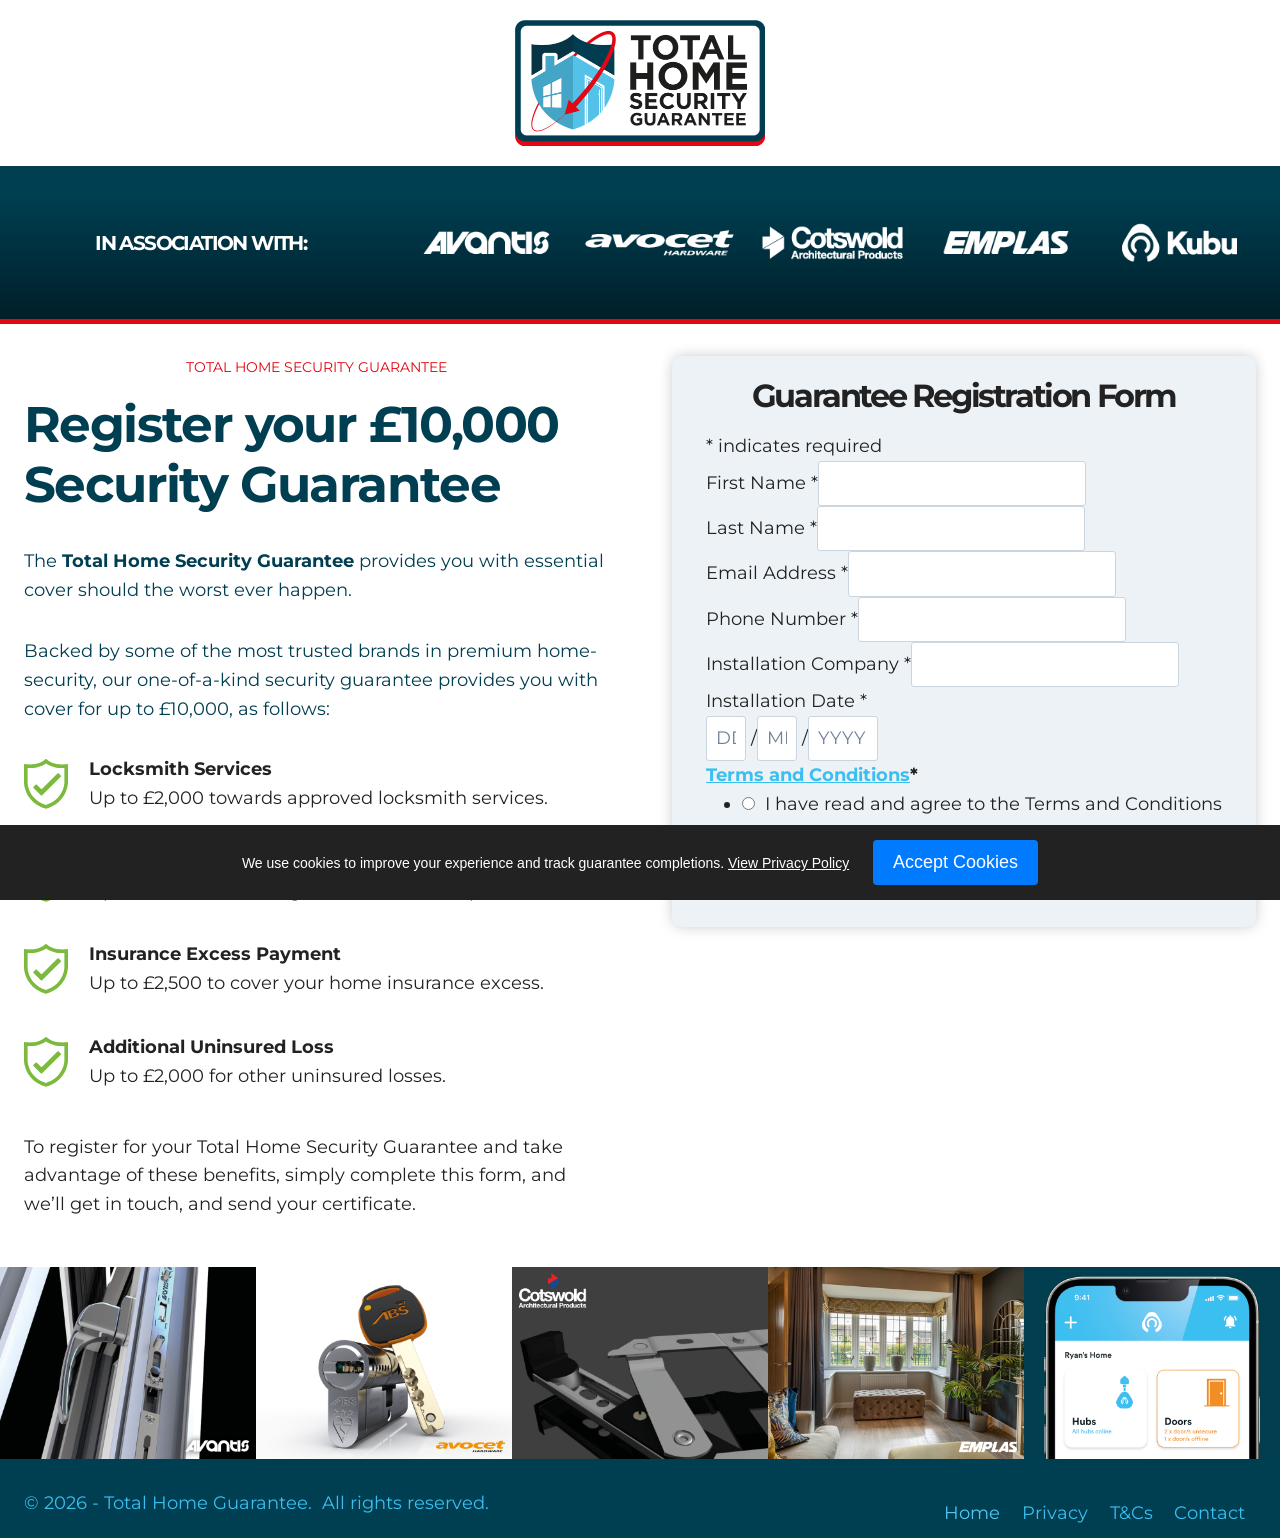
==== index.html @ 38633dc3 "Add files via upload" ====
<!DOCTYPE html>
<html lang="en-US" class="no-js" itemtype="https://schema.org/WebPage" itemscope>
<head>
<!-- Cookie Consent -->
<script>
    window.dataLayer = window.dataLayer || [];
    function gtag(){dataLayer.push(arguments);}

    // If the user previously accepted, grant consent immediately
    if (localStorage.getItem('cookie_consent') === 'granted') {
        gtag('consent', 'default', {
            'analytics_storage': 'granted',
            'ad_storage': 'granted',
            'ad_user_data': 'granted',
            'ad_personalization': 'granted'
        });
    } else {
        // Otherwise, default to denied
        gtag('consent', 'default', {
            'analytics_storage': 'denied',
            'ad_storage': 'denied',
            'ad_user_data': 'denied',
            'ad_personalization': 'denied'
        });
    }
</script>

<!-- Google tag (gtag.js) -->
<script async src="https://www.googletagmanager.com/gtag/js?id=G-PNNH0G08C1"></script>
<script>
  window.dataLayer = window.dataLayer || [];
  function gtag(){dataLayer.push(arguments);}
  gtag('js', new Date());

  gtag('config', 'G-PNNH0G08C1');
</script>

	<meta charset="UTF-8">
	<meta name="viewport" content="width=device-width, initial-scale=1, minimum-scale=1">
	<title>Total Home Security Guarantee &#8211; The ONLY £10k Security Guarantee. In Association with Avantis Hardware, Avocet Hardware, Cotswold Architectural Products, Emplas Window Systems and Kubu Smart Security</title>
<link rel="stylesheet" id="kadence-kb-splide-css" href="/wp-content/plugins/kadence-blocks-pro/includes/assets/css/kadence-splide.min.css?ver=2.3.7" media="all">
<link rel="stylesheet" id="kadence-blocks-splide-css" href="/wp-content/plugins/kadence-blocks/includes/assets/css/kb-blocks-splide.min.css?ver=3.2.36" media="all">
<meta name="robots" content="max-image-preview:large">
<link rel="alternate" type="application/rss+xml" title="Total Home Security Guarantee &raquo; Feed" href="/feed/">
<link rel="alternate" type="application/rss+xml" title="Total Home Security Guarantee &raquo; Comments Feed" href="/comments/feed/">
			<script>document.documentElement.classList.remove( 'no-js' );</script>
			<script>
window._wpemojiSettings = {"baseUrl":"https:\/\/s.w.org\/images\/core\/emoji\/15.0.3\/72x72\/","ext":".png","svgUrl":"https:\/\/s.w.org\/images\/core\/emoji\/15.0.3\/svg\/","svgExt":".svg","source":{"concatemoji":"\/wp-includes\/js\/wp-emoji-release.min.js?ver=6.5.2"}};
/*! This file is auto-generated */
!function(i,n){var o,s,e;function c(e){try{var t={supportTests:e,timestamp:(new Date).valueOf()};sessionStorage.setItem(o,JSON.stringify(t))}catch(e){}}function p(e,t,n){e.clearRect(0,0,e.canvas.width,e.canvas.height),e.fillText(t,0,0);var t=new Uint32Array(e.getImageData(0,0,e.canvas.width,e.canvas.height).data),r=(e.clearRect(0,0,e.canvas.width,e.canvas.height),e.fillText(n,0,0),new Uint32Array(e.getImageData(0,0,e.canvas.width,e.canvas.height).data));return t.every(function(e,t){return e===r[t]})}function u(e,t,n){switch(t){case"flag":return n(e,"🏳️‍⚧️","🏳️​⚧️")?!1:!n(e,"🇺🇳","🇺​🇳")&&!n(e,"🏴󠁧󠁢󠁥󠁮󠁧󠁿","🏴​󠁧​󠁢​󠁥​󠁮​󠁧​󠁿");case"emoji":return!n(e,"🐦‍⬛","🐦​⬛")}return!1}function f(e,t,n){var r="undefined"!=typeof WorkerGlobalScope&&self instanceof WorkerGlobalScope?new OffscreenCanvas(300,150):i.createElement("canvas"),a=r.getContext("2d",{willReadFrequently:!0}),o=(a.textBaseline="top",a.font="600 32px Arial",{});return e.forEach(function(e){o[e]=t(a,e,n)}),o}function t(e){var t=i.createElement("script");t.src=e,t.defer=!0,i.head.appendChild(t)}"undefined"!=typeof Promise&&(o="wpEmojiSettingsSupports",s=["flag","emoji"],n.supports={everything:!0,everythingExceptFlag:!0},e=new Promise(function(e){i.addEventListener("DOMContentLoaded",e,{once:!0})}),new Promise(function(t){var n=function(){try{var e=JSON.parse(sessionStorage.getItem(o));if("object"==typeof e&&"number"==typeof e.timestamp&&(new Date).valueOf()<e.timestamp+604800&&"object"==typeof e.supportTests)return e.supportTests}catch(e){}return null}();if(!n){if("undefined"!=typeof Worker&&"undefined"!=typeof OffscreenCanvas&&"undefined"!=typeof URL&&URL.createObjectURL&&"undefined"!=typeof Blob)try{var e="postMessage("+f.toString()+"("+[JSON.stringify(s),u.toString(),p.toString()].join(",")+"));",r=new Blob([e],{type:"text/javascript"}),a=new Worker(URL.createObjectURL(r),{name:"wpTestEmojiSupports"});return void(a.onmessage=function(e){c(n=e.data),a.terminate(),t(n)})}catch(e){}c(n=f(s,u,p))}t(n)}).then(function(e){for(var t in e)n.supports[t]=e[t],n.supports.everything=n.supports.everything&&n.supports[t],"flag"!==t&&(n.supports.everythingExceptFlag=n.supports.everythingExceptFlag&&n.supports[t]);n.supports.everythingExceptFlag=n.supports.everythingExceptFlag&&!n.supports.flag,n.DOMReady=!1,n.readyCallback=function(){n.DOMReady=!0}}).then(function(){return e}).then(function(){var e;n.supports.everything||(n.readyCallback(),(e=n.source||{}).concatemoji?t(e.concatemoji):e.wpemoji&&e.twemoji&&(t(e.twemoji),t(e.wpemoji)))}))}((window,document),window._wpemojiSettings);
</script>
<style id="wp-emoji-styles-inline-css">img.wp-smiley, img.emoji {
		display: inline !important;
		border: none !important;
		box-shadow: none !important;
		height: 1em !important;
		width: 1em !important;
		margin: 0 0.07em !important;
		vertical-align: -0.1em !important;
		background: none !important;
		padding: 0 !important;
	}</style>
<link rel="stylesheet" id="wp-block-library-css" href="/wp-includes/css/dist/block-library/style.min.css?ver=6.5.2" media="all">
<style id="classic-theme-styles-inline-css">/*! This file is auto-generated */
.wp-block-button__link{color:#fff;background-color:#32373c;border-radius:9999px;box-shadow:none;text-decoration:none;padding:calc(.667em + 2px) calc(1.333em + 2px);font-size:1.125em}.wp-block-file__button{background:#32373c;color:#fff;text-decoration:none}</style>
<style id="global-styles-inline-css">body{--wp--preset--color--black: #000000;--wp--preset--color--cyan-bluish-gray: #abb8c3;--wp--preset--color--white: #ffffff;--wp--preset--color--pale-pink: #f78da7;--wp--preset--color--vivid-red: #cf2e2e;--wp--preset--color--luminous-vivid-orange: #ff6900;--wp--preset--color--luminous-vivid-amber: #fcb900;--wp--preset--color--light-green-cyan: #7bdcb5;--wp--preset--color--vivid-green-cyan: #00d084;--wp--preset--color--pale-cyan-blue: #8ed1fc;--wp--preset--color--vivid-cyan-blue: #0693e3;--wp--preset--color--vivid-purple: #9b51e0;--wp--preset--color--theme-palette-1: var(--global-palette1);--wp--preset--color--theme-palette-2: var(--global-palette2);--wp--preset--color--theme-palette-3: var(--global-palette3);--wp--preset--color--theme-palette-4: var(--global-palette4);--wp--preset--color--theme-palette-5: var(--global-palette5);--wp--preset--color--theme-palette-6: var(--global-palette6);--wp--preset--color--theme-palette-7: var(--global-palette7);--wp--preset--color--theme-palette-8: var(--global-palette8);--wp--preset--color--theme-palette-9: var(--global-palette9);--wp--preset--gradient--vivid-cyan-blue-to-vivid-purple: linear-gradient(135deg,rgba(6,147,227,1) 0%,rgb(155,81,224) 100%);--wp--preset--gradient--light-green-cyan-to-vivid-green-cyan: linear-gradient(135deg,rgb(122,220,180) 0%,rgb(0,208,130) 100%);--wp--preset--gradient--luminous-vivid-amber-to-luminous-vivid-orange: linear-gradient(135deg,rgba(252,185,0,1) 0%,rgba(255,105,0,1) 100%);--wp--preset--gradient--luminous-vivid-orange-to-vivid-red: linear-gradient(135deg,rgba(255,105,0,1) 0%,rgb(207,46,46) 100%);--wp--preset--gradient--very-light-gray-to-cyan-bluish-gray: linear-gradient(135deg,rgb(238,238,238) 0%,rgb(169,184,195) 100%);--wp--preset--gradient--cool-to-warm-spectrum: linear-gradient(135deg,rgb(74,234,220) 0%,rgb(151,120,209) 20%,rgb(207,42,186) 40%,rgb(238,44,130) 60%,rgb(251,105,98) 80%,rgb(254,248,76) 100%);--wp--preset--gradient--blush-light-purple: linear-gradient(135deg,rgb(255,206,236) 0%,rgb(152,150,240) 100%);--wp--preset--gradient--blush-bordeaux: linear-gradient(135deg,rgb(254,205,165) 0%,rgb(254,45,45) 50%,rgb(107,0,62) 100%);--wp--preset--gradient--luminous-dusk: linear-gradient(135deg,rgb(255,203,112) 0%,rgb(199,81,192) 50%,rgb(65,88,208) 100%);--wp--preset--gradient--pale-ocean: linear-gradient(135deg,rgb(255,245,203) 0%,rgb(182,227,212) 50%,rgb(51,167,181) 100%);--wp--preset--gradient--electric-grass: linear-gradient(135deg,rgb(202,248,128) 0%,rgb(113,206,126) 100%);--wp--preset--gradient--midnight: linear-gradient(135deg,rgb(2,3,129) 0%,rgb(40,116,252) 100%);--wp--preset--font-size--small: var(--global-font-size-small);--wp--preset--font-size--medium: var(--global-font-size-medium);--wp--preset--font-size--large: var(--global-font-size-large);--wp--preset--font-size--x-large: 42px;--wp--preset--font-size--larger: var(--global-font-size-larger);--wp--preset--font-size--xxlarge: var(--global-font-size-xxlarge);--wp--preset--spacing--20: 0.44rem;--wp--preset--spacing--30: 0.67rem;--wp--preset--spacing--40: 1rem;--wp--preset--spacing--50: 1.5rem;--wp--preset--spacing--60: 2.25rem;--wp--preset--spacing--70: 3.38rem;--wp--preset--spacing--80: 5.06rem;--wp--preset--shadow--natural: 6px 6px 9px rgba(0, 0, 0, 0.2);--wp--preset--shadow--deep: 12px 12px 50px rgba(0, 0, 0, 0.4);--wp--preset--shadow--sharp: 6px 6px 0px rgba(0, 0, 0, 0.2);--wp--preset--shadow--outlined: 6px 6px 0px -3px rgba(255, 255, 255, 1), 6px 6px rgba(0, 0, 0, 1);--wp--preset--shadow--crisp: 6px 6px 0px rgba(0, 0, 0, 1);}:where(.is-layout-flex){gap: 0.5em;}:where(.is-layout-grid){gap: 0.5em;}body .is-layout-flow > .alignleft{float: left;margin-inline-start: 0;margin-inline-end: 2em;}body .is-layout-flow > .alignright{float: right;margin-inline-start: 2em;margin-inline-end: 0;}body .is-layout-flow > .aligncenter{margin-left: auto !important;margin-right: auto !important;}body .is-layout-constrained > .alignleft{float: left;margin-inline-start: 0;margin-inline-end: 2em;}body .is-layout-constrained > .alignright{float: right;margin-inline-start: 2em;margin-inline-end: 0;}body .is-layout-constrained > .aligncenter{margin-left: auto !important;margin-right: auto !important;}body .is-layout-constrained > :where(:not(.alignleft):not(.alignright):not(.alignfull)){max-width: var(--wp--style--global--content-size);margin-left: auto !important;margin-right: auto !important;}body .is-layout-constrained > .alignwide{max-width: var(--wp--style--global--wide-size);}body .is-layout-flex{display: flex;}body .is-layout-flex{flex-wrap: wrap;align-items: center;}body .is-layout-flex > *{margin: 0;}body .is-layout-grid{display: grid;}body .is-layout-grid > *{margin: 0;}:where(.wp-block-columns.is-layout-flex){gap: 2em;}:where(.wp-block-columns.is-layout-grid){gap: 2em;}:where(.wp-block-post-template.is-layout-flex){gap: 1.25em;}:where(.wp-block-post-template.is-layout-grid){gap: 1.25em;}.has-black-color{color: var(--wp--preset--color--black) !important;}.has-cyan-bluish-gray-color{color: var(--wp--preset--color--cyan-bluish-gray) !important;}.has-white-color{color: var(--wp--preset--color--white) !important;}.has-pale-pink-color{color: var(--wp--preset--color--pale-pink) !important;}.has-vivid-red-color{color: var(--wp--preset--color--vivid-red) !important;}.has-luminous-vivid-orange-color{color: var(--wp--preset--color--luminous-vivid-orange) !important;}.has-luminous-vivid-amber-color{color: var(--wp--preset--color--luminous-vivid-amber) !important;}.has-light-green-cyan-color{color: var(--wp--preset--color--light-green-cyan) !important;}.has-vivid-green-cyan-color{color: var(--wp--preset--color--vivid-green-cyan) !important;}.has-pale-cyan-blue-color{color: var(--wp--preset--color--pale-cyan-blue) !important;}.has-vivid-cyan-blue-color{color: var(--wp--preset--color--vivid-cyan-blue) !important;}.has-vivid-purple-color{color: var(--wp--preset--color--vivid-purple) !important;}.has-black-background-color{background-color: var(--wp--preset--color--black) !important;}.has-cyan-bluish-gray-background-color{background-color: var(--wp--preset--color--cyan-bluish-gray) !important;}.has-white-background-color{background-color: var(--wp--preset--color--white) !important;}.has-pale-pink-background-color{background-color: var(--wp--preset--color--pale-pink) !important;}.has-vivid-red-background-color{background-color: var(--wp--preset--color--vivid-red) !important;}.has-luminous-vivid-orange-background-color{background-color: var(--wp--preset--color--luminous-vivid-orange) !important;}.has-luminous-vivid-amber-background-color{background-color: var(--wp--preset--color--luminous-vivid-amber) !important;}.has-light-green-cyan-background-color{background-color: var(--wp--preset--color--light-green-cyan) !important;}.has-vivid-green-cyan-background-color{background-color: var(--wp--preset--color--vivid-green-cyan) !important;}.has-pale-cyan-blue-background-color{background-color: var(--wp--preset--color--pale-cyan-blue) !important;}.has-vivid-cyan-blue-background-color{background-color: var(--wp--preset--color--vivid-cyan-blue) !important;}.has-vivid-purple-background-color{background-color: var(--wp--preset--color--vivid-purple) !important;}.has-black-border-color{border-color: var(--wp--preset--color--black) !important;}.has-cyan-bluish-gray-border-color{border-color: var(--wp--preset--color--cyan-bluish-gray) !important;}.has-white-border-color{border-color: var(--wp--preset--color--white) !important;}.has-pale-pink-border-color{border-color: var(--wp--preset--color--pale-pink) !important;}.has-vivid-red-border-color{border-color: var(--wp--preset--color--vivid-red) !important;}.has-luminous-vivid-orange-border-color{border-color: var(--wp--preset--color--luminous-vivid-orange) !important;}.has-luminous-vivid-amber-border-color{border-color: var(--wp--preset--color--luminous-vivid-amber) !important;}.has-light-green-cyan-border-color{border-color: var(--wp--preset--color--light-green-cyan) !important;}.has-vivid-green-cyan-border-color{border-color: var(--wp--preset--color--vivid-green-cyan) !important;}.has-pale-cyan-blue-border-color{border-color: var(--wp--preset--color--pale-cyan-blue) !important;}.has-vivid-cyan-blue-border-color{border-color: var(--wp--preset--color--vivid-cyan-blue) !important;}.has-vivid-purple-border-color{border-color: var(--wp--preset--color--vivid-purple) !important;}.has-vivid-cyan-blue-to-vivid-purple-gradient-background{background: var(--wp--preset--gradient--vivid-cyan-blue-to-vivid-purple) !important;}.has-light-green-cyan-to-vivid-green-cyan-gradient-background{background: var(--wp--preset--gradient--light-green-cyan-to-vivid-green-cyan) !important;}.has-luminous-vivid-amber-to-luminous-vivid-orange-gradient-background{background: var(--wp--preset--gradient--luminous-vivid-amber-to-luminous-vivid-orange) !important;}.has-luminous-vivid-orange-to-vivid-red-gradient-background{background: var(--wp--preset--gradient--luminous-vivid-orange-to-vivid-red) !important;}.has-very-light-gray-to-cyan-bluish-gray-gradient-background{background: var(--wp--preset--gradient--very-light-gray-to-cyan-bluish-gray) !important;}.has-cool-to-warm-spectrum-gradient-background{background: var(--wp--preset--gradient--cool-to-warm-spectrum) !important;}.has-blush-light-purple-gradient-background{background: var(--wp--preset--gradient--blush-light-purple) !important;}.has-blush-bordeaux-gradient-background{background: var(--wp--preset--gradient--blush-bordeaux) !important;}.has-luminous-dusk-gradient-background{background: var(--wp--preset--gradient--luminous-dusk) !important;}.has-pale-ocean-gradient-background{background: var(--wp--preset--gradient--pale-ocean) !important;}.has-electric-grass-gradient-background{background: var(--wp--preset--gradient--electric-grass) !important;}.has-midnight-gradient-background{background: var(--wp--preset--gradient--midnight) !important;}.has-small-font-size{font-size: var(--wp--preset--font-size--small) !important;}.has-medium-font-size{font-size: var(--wp--preset--font-size--medium) !important;}.has-large-font-size{font-size: var(--wp--preset--font-size--large) !important;}.has-x-large-font-size{font-size: var(--wp--preset--font-size--x-large) !important;}
.wp-block-navigation a:where(:not(.wp-element-button)){color: inherit;}
:where(.wp-block-post-template.is-layout-flex){gap: 1.25em;}:where(.wp-block-post-template.is-layout-grid){gap: 1.25em;}
:where(.wp-block-columns.is-layout-flex){gap: 2em;}:where(.wp-block-columns.is-layout-grid){gap: 2em;}
.wp-block-pullquote{font-size: 1.5em;line-height: 1.6;}</style>
<link rel="stylesheet" id="parent-style-css" href="/wp-content/themes/kadence/style.css?ver=6.5.2" media="all">
<link rel="stylesheet" id="child-style-css" href="/wp-content/themes/kubu/style.css?ver=6.5.2" media="all">
<link rel="stylesheet" id="kadence-global-css" href="/wp-content/themes/kadence/assets/css/global.min.css?ver=1.2.4" media="all">
<style id="kadence-global-inline-css">/* Kadence Base CSS */
:root{--global-palette1:#3abff0;--global-palette2:#53c7f2;--global-palette3:#003e51;--global-palette4:#005f7c;--global-palette5:#4A5568;--global-palette6:#718096;--global-palette7:#EDF2F7;--global-palette8:#F7FAFC;--global-palette9:#ffffff;--global-palette9rgb:255, 255, 255;--global-palette-highlight:var(--global-palette1);--global-palette-highlight-alt:var(--global-palette2);--global-palette-highlight-alt2:var(--global-palette9);--global-palette-btn-bg:var(--global-palette1);--global-palette-btn-bg-hover:var(--global-palette2);--global-palette-btn:var(--global-palette9);--global-palette-btn-hover:var(--global-palette9);--global-body-font-family:Montserrat, sans-serif;--global-heading-font-family:inherit;--global-primary-nav-font-family:inherit;--global-fallback-font:sans-serif;--global-display-fallback-font:sans-serif;--global-content-width:1290px;--global-content-narrow-width:842px;--global-content-edge-padding:1.5rem;--global-content-boxed-padding:2rem;--global-calc-content-width:calc(1290px - var(--global-content-edge-padding) - var(--global-content-edge-padding) );--wp--style--global--content-size:var(--global-calc-content-width);}.wp-site-blocks{--global-vw:calc( 100vw - ( 0.5 * var(--scrollbar-offset)));}body{background:#dddddd;}body, input, select, optgroup, textarea{font-style:normal;font-weight:normal;font-size:18px;line-height:1.6;font-family:var(--global-body-font-family);color:#222222;}.content-bg, body.content-style-unboxed .site{background:var(--global-palette9);}h1,h2,h3,h4,h5,h6{font-family:var(--global-heading-font-family);}h1{font-style:normal;font-weight:700;font-size:32px;line-height:1.5;color:#222222;}h2{font-style:normal;font-weight:700;font-size:50px;line-height:50px;letter-spacing:-0.1rem;color:#222222;}h3{font-style:normal;font-weight:700;font-size:32px;line-height:40px;letter-spacing:-0.15rem;color:#222222;}h4{font-style:normal;font-weight:700;font-size:26px;line-height:32px;letter-spacing:-0.1rem;color:#222222;}h5{font-style:normal;font-weight:700;font-size:20px;line-height:1.5;color:#555555;}h6{font-style:normal;font-weight:700;font-size:18px;line-height:1.5;color:#555555;}.entry-hero .kadence-breadcrumbs{max-width:1290px;}.site-container, .site-header-row-layout-contained, .site-footer-row-layout-contained, .entry-hero-layout-contained, .comments-area, .alignfull > .wp-block-cover__inner-container, .alignwide > .wp-block-cover__inner-container{max-width:var(--global-content-width);}.content-width-narrow .content-container.site-container, .content-width-narrow .hero-container.site-container{max-width:var(--global-content-narrow-width);}@media all and (min-width: 1520px){.wp-site-blocks .content-container  .alignwide{margin-left:-115px;margin-right:-115px;width:unset;max-width:unset;}}@media all and (min-width: 1102px){.content-width-narrow .wp-site-blocks .content-container .alignwide{margin-left:-130px;margin-right:-130px;width:unset;max-width:unset;}}.content-style-boxed .wp-site-blocks .entry-content .alignwide{margin-left:calc( -1 * var( --global-content-boxed-padding ) );margin-right:calc( -1 * var( --global-content-boxed-padding ) );}.content-area{margin-top:5rem;margin-bottom:5rem;}@media all and (max-width: 1024px){.content-area{margin-top:3rem;margin-bottom:3rem;}}@media all and (max-width: 767px){.content-area{margin-top:2rem;margin-bottom:2rem;}}@media all and (max-width: 1024px){:root{--global-content-boxed-padding:2rem;}}@media all and (max-width: 767px){:root{--global-content-boxed-padding:1.5rem;}}.entry-content-wrap{padding:2rem;}@media all and (max-width: 1024px){.entry-content-wrap{padding:2rem;}}@media all and (max-width: 767px){.entry-content-wrap{padding:1.5rem;}}.entry.single-entry{box-shadow:0px 15px 15px -10px rgba(0,0,0,0.05);}.entry.loop-entry{box-shadow:0px 15px 15px -10px rgba(0,0,0,0.05);}.loop-entry .entry-content-wrap{padding:2rem;}@media all and (max-width: 1024px){.loop-entry .entry-content-wrap{padding:2rem;}}@media all and (max-width: 767px){.loop-entry .entry-content-wrap{padding:1.5rem;}}button, .button, .wp-block-button__link, input[type="button"], input[type="reset"], input[type="submit"], .fl-button, .elementor-button-wrapper .elementor-button{border-radius:100px;padding:10px 40px 10px 40px;border-color:var(--global-palette1);box-shadow:0px 0px 0px -7px rgba(0,0,0,0);}.wp-block-button.is-style-outline .wp-block-button__link{padding:10px 40px 10px 40px;}button:hover, button:focus, button:active, .button:hover, .button:focus, .button:active, .wp-block-button__link:hover, .wp-block-button__link:focus, .wp-block-button__link:active, input[type="button"]:hover, input[type="button"]:focus, input[type="button"]:active, input[type="reset"]:hover, input[type="reset"]:focus, input[type="reset"]:active, input[type="submit"]:hover, input[type="submit"]:focus, input[type="submit"]:active, .elementor-button-wrapper .elementor-button:hover, .elementor-button-wrapper .elementor-button:focus, .elementor-button-wrapper .elementor-button:active{border-color:var(--global-palette1);box-shadow:0px 15px 25px -7px rgba(0,0,0,0.1);}.kb-button.kb-btn-global-outline.kb-btn-global-inherit{padding-top:calc(10px - 2px);padding-right:calc(40px - 2px);padding-bottom:calc(10px - 2px);padding-left:calc(40px - 2px);}@media all and (max-width: 1024px){button, .button, .wp-block-button__link, input[type="button"], input[type="reset"], input[type="submit"], .fl-button, .elementor-button-wrapper .elementor-button{border-color:var(--global-palette1);border-radius:100px;}}@media all and (max-width: 767px){button, .button, .wp-block-button__link, input[type="button"], input[type="reset"], input[type="submit"], .fl-button, .elementor-button-wrapper .elementor-button{border-radius:100px;border-color:var(--global-palette1);}}#kt-scroll-up-reader, #kt-scroll-up{border:0px none currentColor;border-radius:0px 0px 0px 0px;color:var(--global-palette1);bottom:30px;font-size:1.2em;padding:0.4em 0.4em 0.4em 0.4em;}#kt-scroll-up-reader.scroll-up-side-right, #kt-scroll-up.scroll-up-side-right{right:30px;}#kt-scroll-up-reader.scroll-up-side-left, #kt-scroll-up.scroll-up-side-left{left:30px;}.entry-hero.page-hero-section .entry-header{min-height:200px;}
/* Kadence Header CSS */
@media all and (max-width: 1024px){.mobile-transparent-header #masthead{position:absolute;left:0px;right:0px;z-index:100;}.kadence-scrollbar-fixer.mobile-transparent-header #masthead{right:var(--scrollbar-offset,0);}.mobile-transparent-header #masthead, .mobile-transparent-header .site-top-header-wrap .site-header-row-container-inner, .mobile-transparent-header .site-main-header-wrap .site-header-row-container-inner, .mobile-transparent-header .site-bottom-header-wrap .site-header-row-container-inner{background:transparent;}.site-header-row-tablet-layout-fullwidth, .site-header-row-tablet-layout-standard{padding:0px;}}@media all and (min-width: 1025px){.transparent-header #masthead{position:absolute;left:0px;right:0px;z-index:100;}.transparent-header.kadence-scrollbar-fixer #masthead{right:var(--scrollbar-offset,0);}.transparent-header #masthead, .transparent-header .site-top-header-wrap .site-header-row-container-inner, .transparent-header .site-main-header-wrap .site-header-row-container-inner, .transparent-header .site-bottom-header-wrap .site-header-row-container-inner{background:transparent;}}.site-branding a.brand img{max-width:250px;}.site-branding a.brand img.svg-logo-image{width:250px;}@media all and (max-width: 1024px){.site-branding a.brand img{max-width:200px;}.site-branding a.brand img.svg-logo-image{width:200px;}}@media all and (max-width: 767px){.site-branding a.brand img{max-width:150px;}.site-branding a.brand img.svg-logo-image{width:150px;}}.site-branding{padding:0px 0px 0px 0px;}#masthead, #masthead .kadence-sticky-header.item-is-fixed:not(.item-at-start):not(.site-header-row-container):not(.site-main-header-wrap), #masthead .kadence-sticky-header.item-is-fixed:not(.item-at-start) > .site-header-row-container-inner{background:#ffffff;}.site-main-header-wrap .site-header-row-container-inner{background:var(--global-palette9);}.site-main-header-wrap .site-header-row-container-inner>.site-container{padding:20px 20px 20px 20px;}.header-navigation .header-menu-container ul ul.sub-menu, .header-navigation .header-menu-container ul ul.submenu{background:var(--global-palette3);box-shadow:0px 2px 13px 0px rgba(0,0,0,0.1);}.header-navigation .header-menu-container ul ul li.menu-item, .header-menu-container ul.menu > li.kadence-menu-mega-enabled > ul > li.menu-item > a{border-bottom:1px solid rgba(255,255,255,0.1);}.header-navigation .header-menu-container ul ul li.menu-item > a{width:200px;padding-top:1em;padding-bottom:1em;color:var(--global-palette8);font-size:12px;}.header-navigation .header-menu-container ul ul li.menu-item > a:hover{color:var(--global-palette9);background:var(--global-palette4);}.header-navigation .header-menu-container ul ul li.menu-item.current-menu-item > a{color:var(--global-palette9);background:var(--global-palette4);}.mobile-toggle-open-container .menu-toggle-open, .mobile-toggle-open-container .menu-toggle-open:focus{color:var(--global-palette5);padding:0.4em 0.6em 0.4em 0.6em;font-size:14px;}.mobile-toggle-open-container .menu-toggle-open.menu-toggle-style-bordered{border:1px solid currentColor;}.mobile-toggle-open-container .menu-toggle-open .menu-toggle-icon{font-size:20px;}.mobile-toggle-open-container .menu-toggle-open:hover, .mobile-toggle-open-container .menu-toggle-open:focus-visible{color:var(--global-palette-highlight);}.mobile-navigation ul li{font-size:14px;}.mobile-navigation ul li a{padding-top:1em;padding-bottom:1em;}.mobile-navigation ul li > a, .mobile-navigation ul li.menu-item-has-children > .drawer-nav-drop-wrap{background:var(--global-palette3);color:var(--global-palette8);}.mobile-navigation ul li.current-menu-item > a, .mobile-navigation ul li.current-menu-item.menu-item-has-children > .drawer-nav-drop-wrap{color:var(--global-palette-highlight);}.mobile-navigation ul li.menu-item-has-children .drawer-nav-drop-wrap, .mobile-navigation ul li:not(.menu-item-has-children) a{border-bottom:1px solid rgba(255,255,255,0.1);}.mobile-navigation:not(.drawer-navigation-parent-toggle-true) ul li.menu-item-has-children .drawer-nav-drop-wrap button{border-left:1px solid rgba(255,255,255,0.1);}#mobile-drawer .drawer-inner, #mobile-drawer.popup-drawer-layout-fullwidth.popup-drawer-animation-slice .pop-portion-bg, #mobile-drawer.popup-drawer-layout-fullwidth.popup-drawer-animation-slice.pop-animated.show-drawer .drawer-inner{background:var(--global-palette3);}#mobile-drawer .drawer-header .drawer-toggle{padding:0.6em 0.15em 0.6em 0.15em;font-size:24px;}
/* Kadence Footer CSS */
#colophon{background:var(--global-palette3);}.site-bottom-footer-wrap .site-footer-row-container-inner{border-top:1px none var(--global-palette9);}.site-bottom-footer-inner-wrap{padding-top:30px;padding-bottom:0px;grid-column-gap:30px;}.site-bottom-footer-inner-wrap .widget{margin-bottom:30px;}.site-bottom-footer-inner-wrap .site-footer-section:not(:last-child):after{right:calc(-30px / 2);}#colophon .footer-html{font-style:normal;color:var(--global-palette1);margin:0px 0px 20px 0px;}#colophon .site-footer-row-container .site-footer-row .footer-html a{color:var(--global-palette1);}#colophon .site-footer-row-container .site-footer-row .footer-html a:hover{color:var(--global-palette9);}#colophon .footer-navigation .footer-menu-container > ul > li > a{padding-left:calc(1.2em / 2);padding-right:calc(1.2em / 2);padding-top:calc(0.5em / 2);padding-bottom:calc(0.5em / 2);color:var(--global-palette1);}#colophon .footer-navigation .footer-menu-container > ul li a:hover{color:var(--global-palette9);}#colophon .footer-navigation .footer-menu-container > ul li.current-menu-item > a{color:var(--global-palette2);}
/* Kadence Pro Header CSS */
.header-navigation-dropdown-direction-left ul ul.submenu, .header-navigation-dropdown-direction-left ul ul.sub-menu{right:0px;left:auto;}.rtl .header-navigation-dropdown-direction-right ul ul.submenu, .rtl .header-navigation-dropdown-direction-right ul ul.sub-menu{left:0px;right:auto;}.header-account-button .nav-drop-title-wrap > .kadence-svg-iconset, .header-account-button > .kadence-svg-iconset{font-size:1.2em;}.site-header-item .header-account-button .nav-drop-title-wrap, .site-header-item .header-account-wrap > .header-account-button{display:flex;align-items:center;}.header-account-style-icon_label .header-account-label{padding-left:5px;}.header-account-style-label_icon .header-account-label{padding-right:5px;}.site-header-item .header-account-wrap .header-account-button{text-decoration:none;box-shadow:none;color:inherit;background:transparent;padding:0.6em 0em 0.6em 0em;}.header-mobile-account-wrap .header-account-button .nav-drop-title-wrap > .kadence-svg-iconset, .header-mobile-account-wrap .header-account-button > .kadence-svg-iconset{font-size:1.2em;}.header-mobile-account-wrap .header-account-button .nav-drop-title-wrap, .header-mobile-account-wrap > .header-account-button{display:flex;align-items:center;}.header-mobile-account-wrap.header-account-style-icon_label .header-account-label{padding-left:5px;}.header-mobile-account-wrap.header-account-style-label_icon .header-account-label{padding-right:5px;}.header-mobile-account-wrap .header-account-button{text-decoration:none;box-shadow:none;color:inherit;background:transparent;padding:0.6em 0em 0.6em 0em;}#login-drawer .drawer-inner .drawer-content{display:flex;justify-content:center;align-items:center;position:absolute;top:0px;bottom:0px;left:0px;right:0px;padding:0px;}#loginform p label{display:block;}#login-drawer #loginform{width:100%;}#login-drawer #loginform input{width:100%;}#login-drawer #loginform input[type="checkbox"]{width:auto;}#login-drawer .drawer-inner .drawer-header{position:relative;z-index:100;}#login-drawer .drawer-content_inner.widget_login_form_inner{padding:2em;width:100%;max-width:350px;border-radius:.25rem;background:var(--global-palette9);color:var(--global-palette4);}#login-drawer .lost_password a{color:var(--global-palette6);}#login-drawer .lost_password, #login-drawer .register-field{text-align:center;}#login-drawer .widget_login_form_inner p{margin-top:1.2em;margin-bottom:0em;}#login-drawer .widget_login_form_inner p:first-child{margin-top:0em;}#login-drawer .widget_login_form_inner label{margin-bottom:0.5em;}#login-drawer hr.register-divider{margin:1.2em 0;border-width:1px;}#login-drawer .register-field{font-size:90%;}@media all and (min-width: 1025px){#login-drawer hr.register-divider.hide-desktop{display:none;}#login-drawer p.register-field.hide-desktop{display:none;}}@media all and (max-width: 1024px){#login-drawer hr.register-divider.hide-mobile{display:none;}#login-drawer p.register-field.hide-mobile{display:none;}}@media all and (max-width: 767px){#login-drawer hr.register-divider.hide-mobile{display:none;}#login-drawer p.register-field.hide-mobile{display:none;}}.tertiary-navigation .tertiary-menu-container > ul > li.menu-item > a{padding-left:calc(1.2em / 2);padding-right:calc(1.2em / 2);padding-top:0.6em;padding-bottom:0.6em;color:var(--global-palette5);}.tertiary-navigation .tertiary-menu-container > ul > li.menu-item > a:hover{color:var(--global-palette-highlight);}.tertiary-navigation .tertiary-menu-container > ul > li.menu-item.current-menu-item > a{color:var(--global-palette3);}.header-navigation[class*="header-navigation-style-underline"] .header-menu-container.tertiary-menu-container>ul>li>a:after{width:calc( 100% - 1.2em);}.quaternary-navigation .quaternary-menu-container > ul > li.menu-item > a{padding-left:calc(1.2em / 2);padding-right:calc(1.2em / 2);padding-top:0.6em;padding-bottom:0.6em;color:var(--global-palette5);}.quaternary-navigation .quaternary-menu-container > ul > li.menu-item > a:hover{color:var(--global-palette-highlight);}.quaternary-navigation .quaternary-menu-container > ul > li.menu-item.current-menu-item > a{color:var(--global-palette3);}.header-navigation[class*="header-navigation-style-underline"] .header-menu-container.quaternary-menu-container>ul>li>a:after{width:calc( 100% - 1.2em);}#main-header .header-divider{border-right:1px solid var(--global-palette6);height:50%;}#main-header .header-divider2{border-right:1px solid var(--global-palette6);height:50%;}#main-header .header-divider3{border-right:1px solid var(--global-palette6);height:50%;}#mobile-header .header-mobile-divider, #mobile-drawer .header-mobile-divider{border-right:1px solid var(--global-palette6);height:50%;}#mobile-drawer .header-mobile-divider{border-top:1px solid var(--global-palette6);width:50%;}#mobile-header .header-mobile-divider2{border-right:1px solid var(--global-palette6);height:50%;}#mobile-drawer .header-mobile-divider2{border-top:1px solid var(--global-palette6);width:50%;}.header-item-search-bar form ::-webkit-input-placeholder{color:currentColor;opacity:0.5;}.header-item-search-bar form ::placeholder{color:currentColor;opacity:0.5;}.header-search-bar form{max-width:100%;width:240px;}.header-mobile-search-bar form{max-width:calc(100vw - var(--global-sm-spacing) - var(--global-sm-spacing));width:240px;}.header-widget-lstyle-normal .header-widget-area-inner a:not(.button){text-decoration:underline;}.element-contact-inner-wrap{display:flex;flex-wrap:wrap;align-items:center;margin-top:-0.6em;margin-left:calc(-0.6em / 2);margin-right:calc(-0.6em / 2);}.element-contact-inner-wrap .header-contact-item{display:inline-flex;flex-wrap:wrap;align-items:center;margin-top:0.6em;margin-left:calc(0.6em / 2);margin-right:calc(0.6em / 2);}.element-contact-inner-wrap .header-contact-item .kadence-svg-iconset{font-size:1em;}.header-contact-item img{display:inline-block;}.header-contact-item .contact-label{margin-left:0.3em;}.rtl .header-contact-item .contact-label{margin-right:0.3em;margin-left:0px;}.header-mobile-contact-wrap .element-contact-inner-wrap{display:flex;flex-wrap:wrap;align-items:center;margin-top:-0.6em;margin-left:calc(-0.6em / 2);margin-right:calc(-0.6em / 2);}.header-mobile-contact-wrap .element-contact-inner-wrap .header-contact-item{display:inline-flex;flex-wrap:wrap;align-items:center;margin-top:0.6em;margin-left:calc(0.6em / 2);margin-right:calc(0.6em / 2);}.header-mobile-contact-wrap .element-contact-inner-wrap .header-contact-item .kadence-svg-iconset{font-size:1em;}#main-header .header-button2{border:2px none transparent;box-shadow:0px 0px 0px -7px rgba(0,0,0,0);}#main-header .header-button2:hover{box-shadow:0px 15px 25px -7px rgba(0,0,0,0.1);}.mobile-header-button2-wrap .mobile-header-button-inner-wrap .mobile-header-button2{border:2px none transparent;box-shadow:0px 0px 0px -7px rgba(0,0,0,0);}.mobile-header-button2-wrap .mobile-header-button-inner-wrap .mobile-header-button2:hover{box-shadow:0px 15px 25px -7px rgba(0,0,0,0.1);}#widget-drawer.popup-drawer-layout-fullwidth .drawer-content .header-widget2, #widget-drawer.popup-drawer-layout-sidepanel .drawer-inner{max-width:400px;}#widget-drawer.popup-drawer-layout-fullwidth .drawer-content .header-widget2{margin:0 auto;}.widget-toggle-open{display:flex;align-items:center;background:transparent;box-shadow:none;}.widget-toggle-open:hover, .widget-toggle-open:focus{border-color:currentColor;background:transparent;box-shadow:none;}.widget-toggle-open .widget-toggle-icon{display:flex;}.widget-toggle-open .widget-toggle-label{padding-right:5px;}.rtl .widget-toggle-open .widget-toggle-label{padding-left:5px;padding-right:0px;}.widget-toggle-open .widget-toggle-label:empty, .rtl .widget-toggle-open .widget-toggle-label:empty{padding-right:0px;padding-left:0px;}.widget-toggle-open-container .widget-toggle-open{color:var(--global-palette5);padding:0.4em 0.6em 0.4em 0.6em;font-size:14px;}.widget-toggle-open-container .widget-toggle-open.widget-toggle-style-bordered{border:1px solid currentColor;}.widget-toggle-open-container .widget-toggle-open .widget-toggle-icon{font-size:20px;}.widget-toggle-open-container .widget-toggle-open:hover, .widget-toggle-open-container .widget-toggle-open:focus{color:var(--global-palette-highlight);}#widget-drawer .header-widget-2style-normal a:not(.button){text-decoration:underline;}#widget-drawer .header-widget-2style-plain a:not(.button){text-decoration:none;}#widget-drawer .header-widget2 .widget-title{color:var(--global-palette9);}#widget-drawer .header-widget2{color:var(--global-palette8);}#widget-drawer .header-widget2 a:not(.button), #widget-drawer .header-widget2 .drawer-sub-toggle{color:var(--global-palette8);}#widget-drawer .header-widget2 a:not(.button):hover, #widget-drawer .header-widget2 .drawer-sub-toggle:hover{color:var(--global-palette9);}#mobile-secondary-site-navigation ul li{font-size:14px;}#mobile-secondary-site-navigation ul li a{padding-top:1em;padding-bottom:1em;}#mobile-secondary-site-navigation ul li > a, #mobile-secondary-site-navigation ul li.menu-item-has-children > .drawer-nav-drop-wrap{color:var(--global-palette8);}#mobile-secondary-site-navigation ul li.current-menu-item > a, #mobile-secondary-site-navigation ul li.current-menu-item.menu-item-has-children > .drawer-nav-drop-wrap{color:var(--global-palette-highlight);}#mobile-secondary-site-navigation ul li.menu-item-has-children .drawer-nav-drop-wrap, #mobile-secondary-site-navigation ul li:not(.menu-item-has-children) a{border-bottom:1px solid rgba(255,255,255,0.1);}#mobile-secondary-site-navigation:not(.drawer-navigation-parent-toggle-true) ul li.menu-item-has-children .drawer-nav-drop-wrap button{border-left:1px solid rgba(255,255,255,0.1);}</style>
<link rel="stylesheet" id="kadence-header-css" href="/wp-content/themes/kadence/assets/css/header.min.css?ver=1.2.4" media="all">
<link rel="stylesheet" id="kadence-content-css" href="/wp-content/themes/kadence/assets/css/content.min.css?ver=1.2.4" media="all">
<link rel="stylesheet" id="kadence-footer-css" href="/wp-content/themes/kadence/assets/css/footer.min.css?ver=1.2.4" media="all">
<style id="kadence-custom-font-css-inline-css">@font-face {font-family: "Circular STD";font-style: normal;font-weight: 100;src:local("Circular STD Light"),url("/wp-content/uploads/2024/01/CircularStd-Light.woff2") format("woff2"),url("/wp-content/uploads/2024/01/CircularStd-Light-1.woff") format("woff");font-display: swap;}@font-face {font-family: "Circular STD";font-style: normal;font-weight: 400;src:local("Circular STD Book"),url("/wp-content/uploads/2024/01/CircularStd-Book.woff2") format("woff2"),url("/wp-content/uploads/2024/01/CircularStd-Book-1.woff") format("woff");font-display: swap;}@font-face {font-family: "Circular STD";font-style: normal;font-weight: 700;src:local("Circular STD Bold"),url("/wp-content/uploads/2024/01/CircularStd-Bold.woff2") format("woff2"),url("/wp-content/uploads/2024/01/CircularStd-Bold.woff") format("woff");font-display: swap;}@font-face {font-family: "CircularSTD";font-style: normal;font-weight: 900;src:local("Circular STD Black"),url("/wp-content/uploads/2024/01/CircularStd-Black.woff2") format("woff2"),url("/wp-content/uploads/2024/01/CircularStd-Black.woff") format("woff");font-display: swap;}</style>
<link rel="stylesheet" id="kadence-blocks-rowlayout-css" href="/wp-content/plugins/kadence-blocks/dist/style-blocks-rowlayout.css?ver=3.2.36" media="all">
<link rel="stylesheet" id="kadence-blocks-column-css" href="/wp-content/plugins/kadence-blocks/dist/style-blocks-column.css?ver=3.2.36" media="all">
<style id="kadence-blocks-advancedheading-inline-css">.wp-block-kadence-advancedheading mark{background:transparent;border-style:solid;border-width:0}.wp-block-kadence-advancedheading mark.kt-highlight{color:#f76a0c;}.kb-adv-heading-icon{display: inline-flex;justify-content: center;align-items: center;}.single-content .kadence-advanced-heading-wrapper h1, .single-content .kadence-advanced-heading-wrapper h2, .single-content .kadence-advanced-heading-wrapper h3, .single-content .kadence-advanced-heading-wrapper h4, .single-content .kadence-advanced-heading-wrapper h5, .single-content .kadence-advanced-heading-wrapper h6 {margin: 1.5em 0 .5em;}.single-content .kadence-advanced-heading-wrapper+* { margin-top:0;}</style>
<link rel="stylesheet" id="kadence-blocks-advancedgallery-css" href="/wp-content/plugins/kadence-blocks/dist/style-blocks-advancedgallery.css?ver=3.2.36" media="all">
<link rel="stylesheet" id="kadence-blocks-iconlist-css" href="/wp-content/plugins/kadence-blocks/dist/style-blocks-iconlist.css?ver=3.2.36" media="all">
<style id="kadence-blocks-global-variables-inline-css">:root {--global-kb-font-size-sm:clamp(0.8rem, 0.73rem + 0.217vw, 0.9rem);--global-kb-font-size-md:clamp(1.1rem, 0.995rem + 0.326vw, 1.25rem);--global-kb-font-size-lg:clamp(1.75rem, 1.576rem + 0.543vw, 2rem);--global-kb-font-size-xl:clamp(2.25rem, 1.728rem + 1.63vw, 3rem);--global-kb-font-size-xxl:clamp(2.5rem, 1.456rem + 3.26vw, 4rem);--global-kb-font-size-xxxl:clamp(2.75rem, 0.489rem + 7.065vw, 6rem);}</style>
<style id="kadence_blocks_css-inline-css">.kb-row-layout-id12_bccb05-c2 > .kt-row-column-wrap{align-content:center;}:where(.kb-row-layout-id12_bccb05-c2 > .kt-row-column-wrap) > .wp-block-kadence-column{justify-content:center;}.kb-row-layout-id12_bccb05-c2 > .kt-row-column-wrap{row-gap:var(--global-kb-gap-none, 0rem );max-width:var( --global-content-width, 1290px );padding-left:var(--global-content-edge-padding);padding-right:var(--global-content-edge-padding);padding-top:0px;padding-bottom:0px;grid-template-columns:minmax(0, calc(30% - ((var(--kb-default-row-gutter, var(--global-row-gutter-md, 2rem)) * 1 )/2))) minmax(0, calc(70% - ((var(--kb-default-row-gutter, var(--global-row-gutter-md, 2rem)) * 1 )/2)));}.kb-row-layout-id12_bccb05-c2{border-bottom:5px solid #e30613;}.kb-row-layout-id12_bccb05-c2 > .kt-row-layout-overlay{opacity:0.50;background:linear-gradient(180deg, var(--global-palette9) 20%, #000000 100%);mix-blend-mode:multiply;}@media all and (max-width: 1024px){.kb-row-layout-id12_bccb05-c2 > .kt-row-column-wrap{row-gap:var(--global-kb-gap-none, 0rem );grid-template-columns:minmax(0, 1fr);}}@media all and (max-width: 1024px){.kb-row-layout-id12_bccb05-c2{border-bottom:5px solid #e30613;}}@media all and (max-width: 767px){.kb-row-layout-id12_bccb05-c2 > .kt-row-column-wrap{grid-template-columns:minmax(0, 1fr);}.kb-row-layout-id12_bccb05-c2{border-bottom:5px solid #e30613;}}.kadence-column12_f62e1d-c5 > .kt-inside-inner-col{column-gap:var(--global-kb-gap-sm, 1rem);}.kadence-column12_f62e1d-c5 > .kt-inside-inner-col{flex-direction:column;}.kadence-column12_f62e1d-c5 > .kt-inside-inner-col > .aligncenter{width:100%;}@media all and (max-width: 1024px){.kadence-column12_f62e1d-c5 > .kt-inside-inner-col{flex-direction:column;}}@media all and (max-width: 767px){.kadence-column12_f62e1d-c5 > .kt-inside-inner-col{flex-direction:column;}}.wp-block-kadence-advancedheading.kt-adv-heading12_a3f3d2-da, .wp-block-kadence-advancedheading.kt-adv-heading12_a3f3d2-da[data-kb-block="kb-adv-heading12_a3f3d2-da"]{text-align:center;font-size:20px;text-transform:uppercase;}.kadence-column12_5aae85-b1 > .kt-inside-inner-col{column-gap:var(--global-kb-gap-sm, 1rem);}.kadence-column12_5aae85-b1 > .kt-inside-inner-col{flex-direction:column;}.kadence-column12_5aae85-b1 > .kt-inside-inner-col > .aligncenter{width:100%;}@media all and (max-width: 1024px){.kadence-column12_5aae85-b1 > .kt-inside-inner-col{flex-direction:column;}}@media all and (max-width: 767px){.kadence-column12_5aae85-b1 > .kt-inside-inner-col{flex-direction:column;}}.kadence-column12_892803-1e > .kt-inside-inner-col{column-gap:var(--global-kb-gap-sm, 1rem);}.kadence-column12_892803-1e > .kt-inside-inner-col{flex-direction:column;}.kadence-column12_892803-1e > .kt-inside-inner-col > .aligncenter{width:100%;}@media all and (max-width: 1024px){.kadence-column12_892803-1e > .kt-inside-inner-col{flex-direction:column;}}@media all and (max-width: 767px){.kadence-column12_892803-1e > .kt-inside-inner-col{flex-direction:column;}}.wp-block-kadence-advancedgallery.kb-gallery-wrap-id-12_2e09d6-c4{margin-top:0px;margin-bottom:0px;}.wp-block-kadence-advancedgallery.kb-gallery-wrap-id-12_2e09d6-c4{overflow:hidden;}.kb-gallery-type-carousel.kb-gallery-id-12_2e09d6-c4 .kt-blocks-carousel .kt-blocks-carousel-init:not( .splide-initialized ){margin-left:-10px;margin-right:-10px;}.kb-gallery-type-carousel.kb-gallery-id-12_2e09d6-c4 .kt-blocks-carousel .kt-blocks-carousel-init:not( .splide-initialized ) .kb-slide-item{padding-left:10px;padding-right:10px;}@media all and (max-width: 767px){.wp-block-kadence-advancedgallery.kb-gallery-wrap-id-12_2e09d6-c4{margin-top:var(--global-kb-spacing-xxs, 0.5rem);margin-bottom:var(--global-kb-spacing-xxs, 0.5rem);}.kb-gallery-type-carousel.kb-gallery-id-12_2e09d6-c4 .kt-blocks-carousel .kt-blocks-carousel-init:not( .splide-initialized ){margin-left:-5px;margin-right:-5px;}.kb-gallery-type-carousel.kb-gallery-id-12_2e09d6-c4 .kt-blocks-carousel .kt-blocks-carousel-init:not( .splide-initialized ) .kb-slide-item{padding-left:5px;padding-right:5px;}}.kb-row-layout-id12_1ceb22-00 > .kt-row-column-wrap{max-width:var( --global-content-width, 1290px );padding-left:var(--global-content-edge-padding);padding-right:var(--global-content-edge-padding);padding-top:var(--global-kb-spacing-sm, 1.5rem);padding-bottom:var(--global-kb-spacing-xxs, 0.5rem);grid-template-columns:minmax(0, 1fr);}@media all and (min-width: 1025px){.kb-row-layout-id12_1ceb22-00{display:none !important;}}@media all and (max-width: 767px){.kb-row-layout-id12_1ceb22-00 > .kt-row-column-wrap{grid-template-columns:minmax(0, 1fr);}}.kadence-column12_5cc9c8-cc > .kt-inside-inner-col{column-gap:var(--global-kb-gap-sm, 1rem);}.kadence-column12_5cc9c8-cc > .kt-inside-inner-col{flex-direction:column;}.kadence-column12_5cc9c8-cc > .kt-inside-inner-col > .aligncenter{width:100%;}@media all and (max-width: 1024px){.kadence-column12_5cc9c8-cc > .kt-inside-inner-col{flex-direction:column;}}@media all and (max-width: 767px){.kadence-column12_5cc9c8-cc > .kt-inside-inner-col{flex-direction:column;}}.wp-block-kadence-advancedheading.kt-adv-heading12_779c2d-b8, .wp-block-kadence-advancedheading.kt-adv-heading12_779c2d-b8[data-kb-block="kb-adv-heading12_779c2d-b8"]{margin-bottom:0px;text-align:center;font-size:var(--global-kb-font-size-sm, 0.9rem);text-transform:uppercase;color:#e30613;}.wp-block-kadence-advancedheading.kt-adv-heading12_53bb87-79, .wp-block-kadence-advancedheading.kt-adv-heading12_53bb87-79[data-kb-block="kb-adv-heading12_53bb87-79"]{padding-top:0px;margin-top:var(--global-kb-spacing-xs, 1rem);text-align:center;line-height:1.2em;}@media all and (max-width: 1024px){.wp-block-kadence-advancedheading.kt-adv-heading12_53bb87-79, .wp-block-kadence-advancedheading.kt-adv-heading12_53bb87-79[data-kb-block="kb-adv-heading12_53bb87-79"]{text-align:center!important;}}.kb-row-layout-id12_786e5a-d0 > .kt-row-column-wrap{align-content:center;}:where(.kb-row-layout-id12_786e5a-d0 > .kt-row-column-wrap) > .wp-block-kadence-column{justify-content:center;}.kb-row-layout-id12_786e5a-d0 > .kt-row-column-wrap{column-gap:var(--global-kb-gap-lg, 4rem);max-width:var( --global-content-width, 1290px );padding-left:var(--global-content-edge-padding);padding-right:var(--global-content-edge-padding);padding-top:var(--global-kb-spacing-md, 2rem);padding-bottom:var(--global-kb-spacing-lg, 3rem);grid-template-columns:repeat(2, minmax(0, 1fr));}@media all and (max-width: 1024px){.kb-row-layout-id12_786e5a-d0 > .kt-row-column-wrap{column-gap:var(--global-kb-gap-md, 2rem);padding-top:var(--global-kb-spacing-lg, 3rem);padding-bottom:var(--global-kb-spacing-lg, 3rem);grid-template-columns:minmax(0, 1fr);}}@media all and (max-width: 1024px){.kb-row-layout-id12_786e5a-d0 > .kt-row-column-wrap > .wp-block-kadence-column:nth-child(1){order:2;}}@media all and (max-width: 1024px){.kb-row-layout-id12_786e5a-d0 > .kt-row-column-wrap > .wp-block-kadence-column:nth-child(2){order:1;}}@media all and (max-width: 1024px){.kb-row-layout-id12_786e5a-d0 > .kt-row-column-wrap > .wp-block-kadence-column:nth-child(3){order:12;}}@media all and (max-width: 1024px){.kb-row-layout-id12_786e5a-d0 > .kt-row-column-wrap > .wp-block-kadence-column:nth-child(4){order:11;}}@media all and (max-width: 1024px){.kb-row-layout-id12_786e5a-d0 > .kt-row-column-wrap > .wp-block-kadence-column:nth-child(5){order:22;}}@media all and (max-width: 1024px){.kb-row-layout-id12_786e5a-d0 > .kt-row-column-wrap > .wp-block-kadence-column:nth-child(6){order:21;}}@media all and (max-width: 1024px){.kb-row-layout-id12_786e5a-d0 > .kt-row-column-wrap > .wp-block-kadence-column:nth-child(7){order:32;}}@media all and (max-width: 1024px){.kb-row-layout-id12_786e5a-d0 > .kt-row-column-wrap > .wp-block-kadence-column:nth-child(8){order:31;}}@media all and (max-width: 767px){.kb-row-layout-id12_786e5a-d0 > .kt-row-column-wrap{padding-right:var(--global-kb-spacing-xs, 1rem);padding-left:var(--global-kb-spacing-xs, 1rem);grid-template-columns:minmax(0, 1fr);}.kb-row-layout-id12_786e5a-d0 > .kt-row-column-wrap > .wp-block-kadence-column:nth-child(1){order:2;}.kb-row-layout-id12_786e5a-d0 > .kt-row-column-wrap > .wp-block-kadence-column:nth-child(2){order:1;}.kb-row-layout-id12_786e5a-d0 > .kt-row-column-wrap > .wp-block-kadence-column:nth-child(3){order:12;}.kb-row-layout-id12_786e5a-d0 > .kt-row-column-wrap > .wp-block-kadence-column:nth-child(4){order:11;}.kb-row-layout-id12_786e5a-d0 > .kt-row-column-wrap > .wp-block-kadence-column:nth-child(5){order:22;}.kb-row-layout-id12_786e5a-d0 > .kt-row-column-wrap > .wp-block-kadence-column:nth-child(6){order:21;}.kb-row-layout-id12_786e5a-d0 > .kt-row-column-wrap > .wp-block-kadence-column:nth-child(7){order:32;}.kb-row-layout-id12_786e5a-d0 > .kt-row-column-wrap > .wp-block-kadence-column:nth-child(8){order:31;}}.kadence-column12_9ac5b7-9f > .kt-inside-inner-col{display:flex;}.kadence-column12_9ac5b7-9f > .kt-inside-inner-col{column-gap:var(--global-kb-gap-sm, 1rem);}.kadence-column12_9ac5b7-9f > .kt-inside-inner-col{flex-direction:column;justify-content:flex-start;}.kadence-column12_9ac5b7-9f > .kt-inside-inner-col > .aligncenter{width:100%;}.kt-row-column-wrap > .kadence-column12_9ac5b7-9f{align-self:flex-start;}.kt-inner-column-height-full:not(.kt-has-1-columns) > .wp-block-kadence-column.kadence-column12_9ac5b7-9f{align-self:auto;}.kt-inner-column-height-full:not(.kt-has-1-columns) > .wp-block-kadence-column.kadence-column12_9ac5b7-9f > .kt-inside-inner-col{flex-direction:column;justify-content:flex-start;}.kadence-column12_9ac5b7-9f{text-align:left;}@media all and (max-width: 1024px){.kadence-column12_9ac5b7-9f > .kt-inside-inner-col{flex-direction:column;}}@media all and (max-width: 767px){.kadence-column12_9ac5b7-9f > .kt-inside-inner-col{flex-direction:column;}}.kadence-column12_1cae0f-f0 > .kt-inside-inner-col{column-gap:var(--global-kb-gap-sm, 1rem);}.kadence-column12_1cae0f-f0 > .kt-inside-inner-col{flex-direction:column;}.kadence-column12_1cae0f-f0 > .kt-inside-inner-col > .aligncenter{width:100%;}@media all and (max-width: 1024px){.kadence-column12_1cae0f-f0 > .kt-inside-inner-col{flex-direction:column;}}@media all and (max-width: 767px){.kadence-column12_1cae0f-f0 > .kt-inside-inner-col{flex-direction:column;}}.wp-block-kadence-advancedheading.kt-adv-heading12_ef0866-4d, .wp-block-kadence-advancedheading.kt-adv-heading12_ef0866-4d[data-kb-block="kb-adv-heading12_ef0866-4d"]{margin-bottom:0px;text-align:center;font-size:var(--global-kb-font-size-sm, 0.9rem);text-transform:uppercase;color:#e30613;}.wp-block-kadence-advancedheading.kt-adv-heading12_839a0c-95, .wp-block-kadence-advancedheading.kt-adv-heading12_839a0c-95[data-kb-block="kb-adv-heading12_839a0c-95"]{padding-top:0px;margin-top:var(--global-kb-spacing-xs, 1rem);margin-bottom:var(--global-kb-spacing-md, 2rem);line-height:1.2em;}@media all and (max-width: 1024px){.wp-block-kadence-advancedheading.kt-adv-heading12_839a0c-95, .wp-block-kadence-advancedheading.kt-adv-heading12_839a0c-95[data-kb-block="kb-adv-heading12_839a0c-95"]{text-align:center!important;}}.kadence-column12_e79872-8d > .kt-inside-inner-col{column-gap:var(--global-kb-gap-sm, 1rem);}.kadence-column12_e79872-8d > .kt-inside-inner-col{flex-direction:column;}.kadence-column12_e79872-8d > .kt-inside-inner-col > .aligncenter{width:100%;}@media all and (max-width: 1024px){.kadence-column12_e79872-8d > .kt-inside-inner-col{flex-direction:column;}}@media all and (max-width: 767px){.kadence-column12_e79872-8d > .kt-inside-inner-col{flex-direction:column;}}.wp-block-kadence-advancedheading.kt-adv-heading12_cd36d8-ca, .wp-block-kadence-advancedheading.kt-adv-heading12_cd36d8-ca[data-kb-block="kb-adv-heading12_cd36d8-ca"]{padding-top:0px;margin-top:var(--global-kb-spacing-xs, 1rem);margin-bottom:var(--global-kb-spacing-md, 2rem);line-height:1.2em;}@media all and (max-width: 1024px){.wp-block-kadence-advancedheading.kt-adv-heading12_cd36d8-ca, .wp-block-kadence-advancedheading.kt-adv-heading12_cd36d8-ca[data-kb-block="kb-adv-heading12_cd36d8-ca"]{text-align:center!important;}}@media all and (max-width: 1024px){.wp-block-kadence-advancedheading.kt-adv-heading12_dc32f3-b4, .wp-block-kadence-advancedheading.kt-adv-heading12_dc32f3-b4[data-kb-block="kb-adv-heading12_dc32f3-b4"]{text-align:center!important;}}@media all and (max-width: 1024px){.wp-block-kadence-advancedheading.kt-adv-heading12_28a9bb-22, .wp-block-kadence-advancedheading.kt-adv-heading12_28a9bb-22[data-kb-block="kb-adv-heading12_28a9bb-22"]{text-align:center!important;}}.wp-block-kadence-iconlist.kt-svg-icon-list-items12_7c5662-e4 ul.kt-svg-icon-list{grid-row-gap:5px;}.kt-svg-icon-list-item-12_089c38-54 .kt-svg-icon-list-single{font-size:30px !important;color:#7bba3c !important;}.kt-svg-icon-list-item-12_0284ca-13 .kt-svg-icon-list-single{font-size:30px !important;color:#7bba3c !important;}.kt-svg-icon-list-item-12_d6edf7-09 .kt-svg-icon-list-single{font-size:30px !important;color:#7bba3c !important;}.kt-svg-icon-list-item-12_714b50-7f .kt-svg-icon-list-single{font-size:30px !important;color:#7bba3c !important;}.kadence-column12_e5fffc-cc > .kt-inside-inner-col{display:flex;}.kadence-column12_e5fffc-cc > .kt-inside-inner-col{box-shadow:rgba(0, 0, 0, 0.2) 0px 0px 14px 0px;border-top:20px solid var(--global-palette7, #EDF2F7);border-right:20px solid var(--global-palette7, #EDF2F7);border-bottom:20px solid var(--global-palette7, #EDF2F7);border-left:20px solid var(--global-palette7, #EDF2F7);}.kadence-column12_e5fffc-cc > .kt-inside-inner-col,.kadence-column12_e5fffc-cc > .kt-inside-inner-col:before{border-top-left-radius:10px;border-top-right-radius:10px;border-bottom-right-radius:10px;border-bottom-left-radius:10px;}.kadence-column12_e5fffc-cc > .kt-inside-inner-col{column-gap:var(--global-kb-gap-sm, 1rem);}.kadence-column12_e5fffc-cc > .kt-inside-inner-col{flex-direction:column;justify-content:flex-start;align-items:center;}.kadence-column12_e5fffc-cc > .kt-inside-inner-col > .kb-image-is-ratio-size{align-self:stretch;}.kadence-column12_e5fffc-cc > .kt-inside-inner-col > .aligncenter{width:100%;}.kt-row-column-wrap > .kadence-column12_e5fffc-cc{align-self:flex-start;}.kt-inner-column-height-full:not(.kt-has-1-columns) > .wp-block-kadence-column.kadence-column12_e5fffc-cc{align-self:auto;}.kt-inner-column-height-full:not(.kt-has-1-columns) > .wp-block-kadence-column.kadence-column12_e5fffc-cc > .kt-inside-inner-col{flex-direction:column;justify-content:flex-start;}.kadence-column12_e5fffc-cc > .kt-inside-inner-col{background-color:var(--global-palette7, #EDF2F7);}@media all and (max-width: 1024px){.kadence-column12_e5fffc-cc > .kt-inside-inner-col{border-top:20px solid var(--global-palette7, #EDF2F7);border-right:20px solid var(--global-palette7, #EDF2F7);border-bottom:20px solid var(--global-palette7, #EDF2F7);border-left:20px solid var(--global-palette7, #EDF2F7);flex-direction:column;align-items:center;}}@media all and (max-width: 767px){.kadence-column12_e5fffc-cc > .kt-inside-inner-col{border-top:20px solid var(--global-palette7, #EDF2F7);border-right:20px solid var(--global-palette7, #EDF2F7);border-bottom:20px solid var(--global-palette7, #EDF2F7);border-left:20px solid var(--global-palette7, #EDF2F7);flex-direction:column;align-items:center;}}.wp-block-kadence-advancedgallery.kb-gallery-wrap-id-12_e32db8-68{overflow:hidden;}.kb-gallery-type-carousel.kb-gallery-id-12_e32db8-68 .kt-blocks-carousel .kt-blocks-carousel-init:not( .splide-initialized ){margin-left:-0px;margin-right:-0px;}.kb-gallery-type-carousel.kb-gallery-id-12_e32db8-68 .kt-blocks-carousel .kt-blocks-carousel-init:not( .splide-initialized ) .kb-slide-item{padding-left:0px;padding-right:0px;}</style>
<link rel="https://api.w.org/" href="/wp-json/">
<link rel="alternate" type="application/json" href="/wp-json/wp/v2/pages/12">
<link rel="EditURI" type="application/rsd+xml" title="RSD" href="/xmlrpc.php?rsd">
<meta name="generator" content="WordPress 6.5.2">
<link rel="canonical" href="/">
<link rel="shortlink" href="/">
<link rel="alternate" type="application/json+oembed" href="/wp-json/oembed/1.0/embed?url=http%3A%2F%2F%2F">
<link rel="alternate" type="text/xml+oembed" href="/wp-json/oembed/1.0/embed?url=http%3A%2F%2F%2F#038;format=xml">
<link href="//cdn-images.mailchimp.com/embedcode/classic-061523.css" rel="stylesheet" type="text/css">
<link rel="stylesheet" id="kadence-fonts-css" href="https://fonts.googleapis.com/css?family=Montserrat:regular,700&#038;display=swap" media="all">
<link rel="icon" href="/wp-content/uploads/cropped-favicon-32x32.png" sizes="32x32">
<link rel="icon" href="/wp-content/uploads/cropped-favicon-192x192.png" sizes="192x192">
<link rel="apple-touch-icon" href="/wp-content/uploads/cropped-favicon-180x180.png">
<meta name="msapplication-TileImage" content="/wp-content/uploads/cropped-favicon-270x270.png">
		<style id="wp-custom-css">#masthead, #masthead .item-is-stuck {
-webkit-box-shadow: 0 2px 4px rgb(45 62 80 / 12%);
-moz-box-shadow: 0 2px 4px rgb(45 62 80 / 12%);
box-shadow: 0 2px 4px rgb(45 62 80 / 12%);
}

ul.benefits {
	  list-style: none;
	padding-left:0;
}

ul.benefits li {
	height: 55px;
 	padding-left: 80px;
	margin-bottom:40px;

	line-height:20px;
}

.wp-block-kadence-listitem {
		background: url(/wp-content/uploads/list-tick-44x50-1.svg) no-repeat;
	background-size: auto 50px;
	background-position:left center;
	padding-left: 55px!important;
	margin-bottom:30px
}

.wp-block-kadence-listitem span svg {display:none}

#mc_embed_signup{false;clear:left;
}

#mc_embed_signup input[type="submit"] {
	background:#7bba3c;
	border-color:#7bba3c;
	border-radius:100px;
	margin:20px auto
}

#mc_embed_signup .datefield .monthfield input, #mc_embed_signup .datefield .dayfield input {
    width: 40px;
}

#mc_embed_signup .datefield input {
    width: 70px;
}

#mc_embed_signup div.response {
	width:100%;
	padding:1em;
}

#mc_embed_signup #mce-success-response {
	color: #ffffff;
    background: #529214;
    text-align:center;
}

#mc_embed_signup #mce-success-response::before {
    content: "Action Required! \A----------\A";
    white-space: pre-wrap;
}</style>
		</head>

<body class="home page-template-default page page-id-12 wp-custom-logo wp-embed-responsive footer-on-bottom hide-focus-outline link-style-standard content-title-style-hide content-width-fullwidth content-style-unboxed content-vertical-padding-hide non-transparent-header mobile-non-transparent-header">

<div id="wrapper" class="site wp-site-blocks">
			<a class="skip-link screen-reader-text scroll-ignore" href="#main">Skip to content</a>
		<header id="masthead" class="site-header" role="banner" itemtype="https://schema.org/WPHeader" itemscope>
	<div id="main-header" class="site-header-wrap">
		<div class="site-header-inner-wrap">
			<div class="site-header-upper-wrap">
				<div class="site-header-upper-inner-wrap">
					<div class="site-main-header-wrap site-header-row-container site-header-focus-item site-header-row-layout-standard kadence-sticky-header" data-section="kadence_customizer_header_main" data-reveal-scroll-up="false" data-shrink="true" data-shrink-height="70">
	<div class="site-header-row-container-inner">
				<div class="site-container">
			<div class="site-main-header-inner-wrap site-header-row site-header-row-only-center-column site-header-row-center-column">
													<div class="site-header-main-section-center site-header-section site-header-section-center">
						<div class="site-header-item site-header-focus-item" data-section="title_tagline">
	<div class="site-branding branding-layout-standard site-brand-logo-only"><a class="brand has-logo-image" href="/" rel="home"><img width="500" height="251" src="/wp-content/uploads/Total-Home-Security-Guarantee.png" class="custom-logo" alt="Total Home Security Guarantee" decoding="async" fetchpriority="high" srcset="/wp-content/uploads/Total-Home-Security-Guarantee.png 500w, /wp-content/uploads/Total-Home-Security-Guarantee-300x151.png 300w" sizes="(max-width: 500px) 100vw, 500px"></a></div>
</div>
<!-- data-section="title_tagline" -->
					</div>
											</div>
		</div>
	</div>
</div>
				</div>
			</div>
					</div>
	</div>
	
<div id="mobile-header" class="site-mobile-header-wrap">
	<div class="site-header-inner-wrap">
		<div class="site-header-upper-wrap">
			<div class="site-header-upper-inner-wrap">
			<div class="site-main-header-wrap site-header-focus-item site-header-row-layout-standard site-header-row-tablet-layout-default site-header-row-mobile-layout-default ">
	<div class="site-header-row-container-inner">
		<div class="site-container">
			<div class="site-main-header-inner-wrap site-header-row site-header-row-only-center-column site-header-row-center-column">
													<div class="site-header-main-section-center site-header-section site-header-section-center">
						<div class="site-header-item site-header-focus-item" data-section="title_tagline">
	<div class="site-branding mobile-site-branding branding-layout-standard branding-tablet-layout-inherit site-brand-logo-only branding-mobile-layout-inherit"><a class="brand has-logo-image" href="/" rel="home"><img width="500" height="251" src="/wp-content/uploads/Total-Home-Security-Guarantee.png" class="custom-logo" alt="Total Home Security Guarantee" decoding="async" srcset="/wp-content/uploads/Total-Home-Security-Guarantee.png 500w, /wp-content/uploads/Total-Home-Security-Guarantee-300x151.png 300w" sizes="(max-width: 500px) 100vw, 500px"></a></div>
</div>
<!-- data-section="title_tagline" -->
					</div>
											</div>
		</div>
	</div>
</div>
			</div>
		</div>
			</div>
</div>
</header><!-- #masthead -->

	<div id="inner-wrap" class="wrap hfeed kt-clear">
		<div id="primary" class="content-area">
	<div class="content-container site-container">
		<main id="main" class="site-main" role="main">
						<div class="content-wrap">
				<article id="post-12" class="entry content-bg single-entry post-12 page type-page status-publish hentry">
	<div class="entry-content-wrap">
		
<div class="entry-content single-content">
	<div class="kb-row-layout-wrap kb-row-layout-id12_bccb05-c2 alignwide has-theme-palette3-background-color kt-row-has-bg wp-block-kadence-rowlayout">
<div class="kt-row-layout-overlay kt-row-overlay-gradient"></div>
<div class="kt-row-column-wrap kt-has-2-columns kt-row-layout-equal kt-tab-layout-row kt-mobile-layout-row kt-row-valign-middle kb-theme-content-width">

<div class="wp-block-kadence-column kadence-column12_f62e1d-c5 inner-column-1"><div class="kt-inside-inner-col">
<h2 class="kt-adv-heading12_a3f3d2-da wp-block-kadence-advancedheading has-theme-palette-9-color has-text-color" data-kb-block="kb-adv-heading12_a3f3d2-da">IN ASSOCIATION WITH:</h2>
</div></div>



<div class="wp-block-kadence-column kadence-column12_5aae85-b1"><div class="kt-inside-inner-col">
<div class="wp-block-kadence-column kadence-column12_892803-1e"><div class="kt-inside-inner-col"><div class="kb-gallery-wrap-id-12_2e09d6-c4 alignnone wp-block-kadence-advancedgallery"><div class="kb-gallery-ul kb-gallery-non-static kb-gallery-type-carousel kb-gallery-id-12_2e09d6-c4 kb-gallery-caption-style-bottom-hover kb-gallery-filter-none" data-image-filter="none" data-lightbox-caption="true"><div class="kt-blocks-carousel kt-carousel-container-dotstyle-none"><div class="kt-blocks-carousel-init kb-gallery-carousel kt-carousel-arrowstyle-none kt-carousel-dotstyle-none" data-columns-xxl="5" data-columns-xl="5" data-columns-md="5" data-columns-sm="4" data-columns-xs="4" data-columns-ss="3" data-slider-anim-speed="400" data-slider-scroll="1" data-slider-arrows="false" data-slider-dots="false" data-slider-hover-pause="false" data-slider-auto="1" data-slider-speed="7000" data-slider-gap="20px" data-slider-gap-tablet="20px" data-slider-gap-mobile="10px">
<div class="kb-slide-item kb-gallery-carousel-item"><div class="kadence-blocks-gallery-item"><div class="kadence-blocks-gallery-item-inner"><figure class="kb-gallery-figure kadence-blocks-gallery-item-hide-caption"><div class="kb-gal-image-radius"><div class="kb-gallery-image-contain kadence-blocks-gallery-intrinsic kb-gallery-image-ratio-inherit kb-has-image-ratio-inherit"><img decoding="async" src="/wp-content/uploads/Avantis-Hardware.png" width="200" height="80" alt="Avantis Hardware - Premium Door and Window Locking Systems" data-full-image="/wp-content/uploads/Avantis-Hardware.png" data-light-image="/wp-content/uploads/Avantis-Hardware.png" data-id="123" class="wp-image-123 skip-lazy"></div></div></figure></div></div></div>
<div class="kb-slide-item kb-gallery-carousel-item"><div class="kadence-blocks-gallery-item"><div class="kadence-blocks-gallery-item-inner"><figure class="kb-gallery-figure kadence-blocks-gallery-item-hide-caption"><div class="kb-gal-image-radius"><div class="kb-gallery-image-contain kadence-blocks-gallery-intrinsic kb-gallery-image-ratio-inherit kb-has-image-ratio-inherit"><img decoding="async" src="/wp-content/uploads/Avocet-Hardware-ABS.png" width="200" height="80" alt="Avocet Hardware and ABS Cylinders" data-full-image="/wp-content/uploads/Avocet-Hardware-ABS.png" data-light-image="/wp-content/uploads/Avocet-Hardware-ABS.png" data-id="124" class="wp-image-124 skip-lazy"></div></div></figure></div></div></div>
<div class="kb-slide-item kb-gallery-carousel-item"><div class="kadence-blocks-gallery-item"><div class="kadence-blocks-gallery-item-inner"><figure class="kb-gallery-figure kadence-blocks-gallery-item-hide-caption"><div class="kb-gal-image-radius"><div class="kb-gallery-image-contain kadence-blocks-gallery-intrinsic kb-gallery-image-ratio-inherit kb-has-image-ratio-inherit"><img decoding="async" src="/wp-content/uploads/Cotswold-Architectural-Products.png" width="200" height="80" alt="Cotswold Architectural Products" data-full-image="/wp-content/uploads/Cotswold-Architectural-Products.png" data-light-image="/wp-content/uploads/Cotswold-Architectural-Products.png" data-id="125" class="wp-image-125 skip-lazy"></div></div></figure></div></div></div>
<div class="kb-slide-item kb-gallery-carousel-item"><div class="kadence-blocks-gallery-item"><div class="kadence-blocks-gallery-item-inner"><figure class="kb-gallery-figure kadence-blocks-gallery-item-hide-caption"><div class="kb-gal-image-radius"><div class="kb-gallery-image-contain kadence-blocks-gallery-intrinsic kb-gallery-image-ratio-inherit kb-has-image-ratio-inherit"><img loading="lazy" decoding="async" src="/wp-content/uploads/EMPLAS-Window-Systems.png" width="200" height="80" alt="Emplas Window Systems" data-full-image="/wp-content/uploads/EMPLAS-Window-Systems.png" data-light-image="/wp-content/uploads/EMPLAS-Window-Systems.png" data-id="126" class="wp-image-126 skip-lazy"></div></div></figure></div></div></div>
<div class="kb-slide-item kb-gallery-carousel-item"><div class="kadence-blocks-gallery-item"><div class="kadence-blocks-gallery-item-inner"><figure class="kb-gallery-figure kadence-blocks-gallery-item-hide-caption"><div class="kb-gal-image-radius"><div class="kb-gallery-image-contain kadence-blocks-gallery-intrinsic kb-gallery-image-ratio-inherit kb-has-image-ratio-inherit"><img loading="lazy" decoding="async" src="/wp-content/uploads/Kubu-Smart-Security.png" width="200" height="80" alt="Kubu Smart Security" data-full-image="/wp-content/uploads/Kubu-Smart-Security.png" data-light-image="/wp-content/uploads/Kubu-Smart-Security.png" data-id="127" class="wp-image-127 skip-lazy"></div></div></figure></div></div></div>
</div></div></div></div></div></div>
</div></div>

</div>
</div>

<div class="kb-row-layout-wrap kb-row-layout-id12_1ceb22-00 alignnone kb-v-lg-hidden wp-block-kadence-rowlayout"><div class="kt-row-column-wrap kt-has-1-columns kt-row-layout-equal kt-tab-layout-inherit kt-mobile-layout-row kt-row-valign-top kb-theme-content-width">

<div class="wp-block-kadence-column kadence-column12_5cc9c8-cc"><div class="kt-inside-inner-col">
<div class="kt-adv-heading12_779c2d-b8 wp-block-kadence-advancedheading" data-kb-block="kb-adv-heading12_779c2d-b8">TOTAL HOME SECURITY GUARANTEE</div>



<h2 class="kt-adv-heading12_53bb87-79 wp-block-kadence-advancedheading has-theme-palette-3-color has-text-color" data-kb-block="kb-adv-heading12_53bb87-79">Register your £10,000 Security Guarantee</h2>
</div></div>

</div></div>

<div class="kb-row-layout-wrap kb-row-layout-id12_786e5a-d0 alignfull has-theme-palette9-background-color kt-row-has-bg wp-block-kadence-rowlayout"><div class="kt-row-column-wrap kt-has-2-columns kt-row-layout-equal kt-tab-layout-row kt-mobile-layout-row kt-row-valign-middle kb-theme-content-width">

<div class="wp-block-kadence-column kadence-column12_9ac5b7-9f kb-section-dir-vertical inner-column-1"><div class="kt-inside-inner-col">
<div class="wp-block-kadence-column kadence-column12_1cae0f-f0 kvs-md-false kvs-sm-false"><div class="kt-inside-inner-col">
<div class="kt-adv-heading12_ef0866-4d wp-block-kadence-advancedheading" data-kb-block="kb-adv-heading12_ef0866-4d">TOTAL HOME SECURITY GUARANTEE</div>



<h2 class="kt-adv-heading12_839a0c-95 wp-block-kadence-advancedheading has-theme-palette-3-color has-text-color" data-kb-block="kb-adv-heading12_839a0c-95">Register your £10,000 Security Guarantee</h2>
</div></div>



<div class="wp-block-kadence-column kadence-column12_e79872-8d kvs-lg-false"><div class="kt-inside-inner-col">
<h2 class="kt-adv-heading12_cd36d8-ca wp-block-kadence-advancedheading has-theme-palette-3-color has-text-color" data-kb-block="kb-adv-heading12_cd36d8-ca">Why Register?</h2>
</div></div>



<p class="kt-adv-heading12_dc32f3-b4 wp-block-kadence-advancedheading has-theme-palette-3-color has-text-color" data-kb-block="kb-adv-heading12_dc32f3-b4">The <strong>Total Home Security Guarantee </strong>provides you with essential cover should the worst ever happen. </p>



<p class="kt-adv-heading12_28a9bb-22 wp-block-kadence-advancedheading has-theme-palette-3-color has-text-color" data-kb-block="kb-adv-heading12_28a9bb-22">Backed by some of the most trusted brands in premium home-security, our one-of-a-kind security guarantee provides you with cover for up to £10,000, as follows:</p>



<div class="wp-block-kadence-iconlist kt-svg-icon-list-items kt-svg-icon-list-items12_7c5662-e4 kt-svg-icon-list-columns-1 alignnone"><ul class="kt-svg-icon-list">
<li class="wp-block-kadence-listitem kt-svg-icon-list-item-wrap kt-svg-icon-list-item-12_089c38-54">
<span class="kb-svg-icon-wrap kb-svg-icon-fe_check kt-svg-icon-list-single"><svg viewbox="0 0 24 24" fill="none" stroke="currentColor" stroke-width="4" stroke-linecap="round" stroke-linejoin="round" xmlns="http://www.w3.org/2000/svg" aria-hidden="true"><polyline points="20 6 9 17 4 12"></polyline></svg></span><span class="kt-svg-icon-list-text"><strong>Locksmith Services</strong><br>Up to £2,000 towards approved locksmith services.</span>
</li>



<li class="wp-block-kadence-listitem kt-svg-icon-list-item-wrap kt-svg-icon-list-item-12_0284ca-13">
<span class="kb-svg-icon-wrap kb-svg-icon-fe_check kt-svg-icon-list-single"><svg viewbox="0 0 24 24" fill="none" stroke="currentColor" stroke-width="4" stroke-linecap="round" stroke-linejoin="round" xmlns="http://www.w3.org/2000/svg" aria-hidden="true"><polyline points="20 6 9 17 4 12"></polyline></svg></span><span class="kt-svg-icon-list-text"><strong>Door/window Replacement</strong><br>Up to £3,500 for damaged door/window replacement.</span>
</li>



<li class="wp-block-kadence-listitem kt-svg-icon-list-item-wrap kt-svg-icon-list-item-12_d6edf7-09">
<span class="kb-svg-icon-wrap kb-svg-icon-fe_check kt-svg-icon-list-single"><svg viewbox="0 0 24 24" fill="none" stroke="currentColor" stroke-width="4" stroke-linecap="round" stroke-linejoin="round" xmlns="http://www.w3.org/2000/svg" aria-hidden="true"><polyline points="20 6 9 17 4 12"></polyline></svg></span><span class="kt-svg-icon-list-text"><strong>Insurance Excess Payment</strong><br>Up to £2,500 to cover your home insurance excess.</span>
</li>



<li class="wp-block-kadence-listitem kt-svg-icon-list-item-wrap kt-svg-icon-list-item-12_714b50-7f">
<span class="kb-svg-icon-wrap kb-svg-icon-fe_check kt-svg-icon-list-single"><svg viewbox="0 0 24 24" fill="none" stroke="currentColor" stroke-width="4" stroke-linecap="round" stroke-linejoin="round" xmlns="http://www.w3.org/2000/svg" aria-hidden="true"><polyline points="20 6 9 17 4 12"></polyline></svg></span><span class="kt-svg-icon-list-text"><strong>Additional Uninsured Loss</strong><br>Up to £2,000 for other uninsured losses.</span>
</li>
</ul></div>



<p class="kt-adv-heading12_54ee8b-18 wp-block-kadence-advancedheading" data-kb-block="kb-adv-heading12_54ee8b-18">To register for your Total Home Security Guarantee and take advantage of these benefits, simply complete this form, and we&#8217;ll get in touch, and send your certificate.  </p>
</div></div>



<div class="wp-block-kadence-column kadence-column12_e5fffc-cc"><div class="kt-inside-inner-col">
<h3 class="kt-adv-heading12_8e8d0a-82 wp-block-kadence-advancedheading" data-kb-block="kb-adv-heading12_8e8d0a-82">Guarantee Registration Form</h3>



<div id="mc_embed_shell">
    <div id="mc_embed_signup">
        <form action="https://totalhomeguarantee.us11.list-manage.com/subscribe/post?u=81c3ffe309fd05acbc879d121&amp;id=993f60a874&amp;f_id=00e561e0f0" method="post" id="mc-embedded-subscribe-form" name="mc-embedded-subscribe-form" class="validate" target="_blank">
            <div id="mc_embed_signup_scroll">
                <div class="indicates-required">
<span class="asterisk">*</span> indicates required</div>
                <div class="mc-field-group">
<label for="mce-FNAME">First Name <span class="asterisk">*</span></label><input type="text" name="FNAME" class="required text" id="mce-FNAME" required="" value="">
</div>
                <div class="mc-field-group">
<label for="mce-LNAME">Last Name <span class="asterisk">*</span></label><input type="text" name="LNAME" class="required text" id="mce-LNAME" required="" value="">
</div>
                <div class="mc-field-group">
<label for="mce-EMAIL">Email Address <span class="asterisk">*</span></label><input type="email" name="EMAIL" class="required email" id="mce-EMAIL" required="" value="">
</div>
                <div class="mc-field-group">
<label for="mce-PHONE">Phone Number <span class="asterisk">*</span></label><input type="text" name="PHONE" class="REQ_CSS" id="mce-PHONE" value="" required>
</div>
                <div class="mc-field-group">
<label for="mce-INSTALLER">Installation Company <span class="asterisk">*</span></label><input type="text" name="INSTALLER" class="required text" id="mce-INSTALLER" required="" value="">
</div>
                <div class="mc-field-group">
                    <label for="mce-INSTDATE-month">Installation Date <span class="asterisk">*</span></label>
                    <div class="datefield">
<span class="subfield dayfield"><input class="datepart required" type="text" pattern="[0-9]*" placeholder="DD" size="2" maxlength="2" name="INSTDATE[day]" id="mce-INSTDATE-day" value=""></span> /<span class="subfield monthfield"><input class="datepart required" type="text" pattern="[0-9]*" placeholder="MM" size="2" maxlength="2" name="INSTDATE[month]" id="mce-INSTDATE-month" value=""></span> /<span class="subfield yearfield"><input class="datepart required" type="text" pattern="[0-9]*" placeholder="YYYY" size="4" maxlength="4" name="INSTDATE[year]" id="mce-INSTDATE-year" value=""></span>
</div>
                </div>
                <div class="mc-field-group input-group">
                    <strong><a href="/terms" target="_blank" rel="noopener">Terms and Conditions</a><span class="asterisk">*</span></strong>
                    <ul>
                        <li>
<input type="radio" name="TANDCS" id="mce-TANDCS0" value="I have read and agree to the Terms and Conditions">&nbsp;&nbsp;<label for="mce-TANDCS0">I have read and agree to the Terms and Conditions</label>
</li>
                    </ul>
                </div>
                <div id="mce-responses" class="clear">
                    <div class="response" id="mce-error-response" style="display: none;"></div>
                    <div class="response" id="mce-success-response" style="display: none;"></div>
                </div>
                <div aria-hidden="true" style="position: absolute; left: -5000px;"><input type="text" name="b_81c3ffe309fd05acbc879d121_993f60a874" tabindex="-1" value=""></div>
                <div class="clear"><input type="submit" name="subscribe" id="mc-embedded-subscribe" value="Register Guarantee"></div>
            </div>
        </form>
    </div>
</div>
</div></div>

</div></div>

<div class="kb-gallery-wrap-id-12_e32db8-68 alignnone wp-block-kadence-advancedgallery"><div class="kb-gallery-ul kb-gallery-non-static kb-gallery-type-carousel kb-gallery-id-12_e32db8-68 kb-gallery-caption-style-bottom-hover kb-gallery-filter-none" data-image-filter="none" data-lightbox-caption="true"><div class="kt-blocks-carousel kt-carousel-container-dotstyle-none"><div class="kt-blocks-carousel-init kb-gallery-carousel kt-carousel-arrowstyle-none kt-carousel-dotstyle-none" data-columns-xxl="5" data-columns-xl="5" data-columns-md="5" data-columns-sm="4" data-columns-xs="4" data-columns-ss="3" data-slider-anim-speed="400" data-slider-scroll="1" data-slider-arrows="false" data-slider-dots="false" data-slider-hover-pause="false" data-slider-auto="1" data-slider-speed="3550" data-slider-gap="0px" data-slider-gap-tablet="0px" data-slider-gap-mobile="0px">
<div class="kb-slide-item kb-gallery-carousel-item"><div class="kadence-blocks-gallery-item"><div class="kadence-blocks-gallery-item-inner"><figure class="kb-gallery-figure kadence-blocks-gallery-item-hide-caption"><div class="kb-gal-image-radius"><div class="kb-gallery-image-contain kadence-blocks-gallery-intrinsic kb-gallery-image-ratio-land43 kb-has-image-ratio-land43"><img loading="lazy" decoding="async" src="/wp-content/uploads/Avantis-Hardware-2.jpg" width="800" height="600" alt="" data-full-image="/wp-content/uploads/Avantis-Hardware-2.jpg" data-light-image="/wp-content/uploads/Avantis-Hardware-2.jpg" data-id="225" class="wp-image-225 skip-lazy" srcset="/wp-content/uploads/Avantis-Hardware-2.jpg 800w, /wp-content/uploads/Avantis-Hardware-2-300x225.jpg 300w, /wp-content/uploads/Avantis-Hardware-2-768x576.jpg 768w" sizes="(max-width: 800px) 100vw, 800px"></div></div></figure></div></div></div>
<div class="kb-slide-item kb-gallery-carousel-item"><div class="kadence-blocks-gallery-item"><div class="kadence-blocks-gallery-item-inner"><figure class="kb-gallery-figure kadence-blocks-gallery-item-hide-caption"><div class="kb-gal-image-radius"><div class="kb-gallery-image-contain kadence-blocks-gallery-intrinsic kb-gallery-image-ratio-land43 kb-has-image-ratio-land43"><img loading="lazy" decoding="async" src="/wp-content/uploads/Avocet-ABS-1.jpg" width="800" height="600" alt="" data-full-image="/wp-content/uploads/Avocet-ABS-1.jpg" data-light-image="/wp-content/uploads/Avocet-ABS-1.jpg" data-id="218" class="wp-image-218 skip-lazy" srcset="/wp-content/uploads/Avocet-ABS-1.jpg 800w, /wp-content/uploads/Avocet-ABS-1-300x225.jpg 300w, /wp-content/uploads/Avocet-ABS-1-768x576.jpg 768w" sizes="(max-width: 800px) 100vw, 800px"></div></div></figure></div></div></div>
<div class="kb-slide-item kb-gallery-carousel-item"><div class="kadence-blocks-gallery-item"><div class="kadence-blocks-gallery-item-inner"><figure class="kb-gallery-figure kadence-blocks-gallery-item-hide-caption"><div class="kb-gal-image-radius"><div class="kb-gallery-image-contain kadence-blocks-gallery-intrinsic kb-gallery-image-ratio-land43 kb-has-image-ratio-land43"><img loading="lazy" decoding="async" src="/wp-content/uploads/CotswoldAP-1.jpg" width="800" height="600" alt="" data-full-image="/wp-content/uploads/CotswoldAP-1.jpg" data-light-image="/wp-content/uploads/CotswoldAP-1.jpg" data-id="224" class="wp-image-224 skip-lazy" srcset="/wp-content/uploads/CotswoldAP-1.jpg 800w, /wp-content/uploads/CotswoldAP-1-300x225.jpg 300w, /wp-content/uploads/CotswoldAP-1-768x576.jpg 768w" sizes="(max-width: 800px) 100vw, 800px"></div></div></figure></div></div></div>
<div class="kb-slide-item kb-gallery-carousel-item"><div class="kadence-blocks-gallery-item"><div class="kadence-blocks-gallery-item-inner"><figure class="kb-gallery-figure kadence-blocks-gallery-item-hide-caption"><div class="kb-gal-image-radius"><div class="kb-gallery-image-contain kadence-blocks-gallery-intrinsic kb-gallery-image-ratio-land43 kb-has-image-ratio-land43"><img loading="lazy" decoding="async" src="/wp-content/uploads/EMPLAS-1.jpg" width="800" height="600" alt="" data-full-image="/wp-content/uploads/EMPLAS-1.jpg" data-light-image="/wp-content/uploads/EMPLAS-1.jpg" data-id="222" class="wp-image-222 skip-lazy" srcset="/wp-content/uploads/EMPLAS-1.jpg 800w, /wp-content/uploads/EMPLAS-1-300x225.jpg 300w, /wp-content/uploads/EMPLAS-1-768x576.jpg 768w" sizes="(max-width: 800px) 100vw, 800px"></div></div></figure></div></div></div>
<div class="kb-slide-item kb-gallery-carousel-item"><div class="kadence-blocks-gallery-item"><div class="kadence-blocks-gallery-item-inner"><figure class="kb-gallery-figure kadence-blocks-gallery-item-hide-caption"><div class="kb-gal-image-radius"><div class="kb-gallery-image-contain kadence-blocks-gallery-intrinsic kb-gallery-image-ratio-land43 kb-has-image-ratio-land43"><img loading="lazy" decoding="async" src="/wp-content/uploads/Kubu-1.jpg" width="800" height="600" alt="" data-full-image="/wp-content/uploads/Kubu-1.jpg" data-light-image="/wp-content/uploads/Kubu-1.jpg" data-id="220" class="wp-image-220 skip-lazy" srcset="/wp-content/uploads/Kubu-1.jpg 800w, /wp-content/uploads/Kubu-1-300x225.jpg 300w, /wp-content/uploads/Kubu-1-768x576.jpg 768w" sizes="(max-width: 800px) 100vw, 800px"></div></div></figure></div></div></div>
<div class="kb-slide-item kb-gallery-carousel-item"><div class="kadence-blocks-gallery-item"><div class="kadence-blocks-gallery-item-inner"><figure class="kb-gallery-figure kadence-blocks-gallery-item-hide-caption"><div class="kb-gal-image-radius"><div class="kb-gallery-image-contain kadence-blocks-gallery-intrinsic kb-gallery-image-ratio-land43 kb-has-image-ratio-land43"><img loading="lazy" decoding="async" src="/wp-content/uploads/Avantis-Hardware-1.jpg" width="800" height="600" alt="" data-full-image="/wp-content/uploads/Avantis-Hardware-1.jpg" data-light-image="/wp-content/uploads/Avantis-Hardware-1.jpg" data-id="226" class="wp-image-226 skip-lazy" srcset="/wp-content/uploads/Avantis-Hardware-1.jpg 800w, /wp-content/uploads/Avantis-Hardware-1-300x225.jpg 300w, /wp-content/uploads/Avantis-Hardware-1-768x576.jpg 768w" sizes="(max-width: 800px) 100vw, 800px"></div></div></figure></div></div></div>
<div class="kb-slide-item kb-gallery-carousel-item"><div class="kadence-blocks-gallery-item"><div class="kadence-blocks-gallery-item-inner"><figure class="kb-gallery-figure kadence-blocks-gallery-item-hide-caption"><div class="kb-gal-image-radius"><div class="kb-gallery-image-contain kadence-blocks-gallery-intrinsic kb-gallery-image-ratio-land43 kb-has-image-ratio-land43"><img loading="lazy" decoding="async" src="/wp-content/uploads/Avocet-ABS-2.jpg" width="800" height="600" alt="" data-full-image="/wp-content/uploads/Avocet-ABS-2.jpg" data-light-image="/wp-content/uploads/Avocet-ABS-2.jpg" data-id="227" class="wp-image-227 skip-lazy" srcset="/wp-content/uploads/Avocet-ABS-2.jpg 800w, /wp-content/uploads/Avocet-ABS-2-300x225.jpg 300w, /wp-content/uploads/Avocet-ABS-2-768x576.jpg 768w" sizes="(max-width: 800px) 100vw, 800px"></div></div></figure></div></div></div>
<div class="kb-slide-item kb-gallery-carousel-item"><div class="kadence-blocks-gallery-item"><div class="kadence-blocks-gallery-item-inner"><figure class="kb-gallery-figure kadence-blocks-gallery-item-hide-caption"><div class="kb-gal-image-radius"><div class="kb-gallery-image-contain kadence-blocks-gallery-intrinsic kb-gallery-image-ratio-land43 kb-has-image-ratio-land43"><img loading="lazy" decoding="async" src="/wp-content/uploads/CotswoldAP-2.jpg" width="800" height="600" alt="" data-full-image="/wp-content/uploads/CotswoldAP-2.jpg" data-light-image="/wp-content/uploads/CotswoldAP-2.jpg" data-id="223" class="wp-image-223 skip-lazy" srcset="/wp-content/uploads/CotswoldAP-2.jpg 800w, /wp-content/uploads/CotswoldAP-2-300x225.jpg 300w, /wp-content/uploads/CotswoldAP-2-768x576.jpg 768w" sizes="(max-width: 800px) 100vw, 800px"></div></div></figure></div></div></div>
<div class="kb-slide-item kb-gallery-carousel-item"><div class="kadence-blocks-gallery-item"><div class="kadence-blocks-gallery-item-inner"><figure class="kb-gallery-figure kadence-blocks-gallery-item-hide-caption"><div class="kb-gal-image-radius"><div class="kb-gallery-image-contain kadence-blocks-gallery-intrinsic kb-gallery-image-ratio-land43 kb-has-image-ratio-land43"><img loading="lazy" decoding="async" src="/wp-content/uploads/EMPLAS-2.jpg" width="800" height="600" alt="" data-full-image="/wp-content/uploads/EMPLAS-2.jpg" data-light-image="/wp-content/uploads/EMPLAS-2.jpg" data-id="221" class="wp-image-221 skip-lazy" srcset="/wp-content/uploads/EMPLAS-2.jpg 800w, /wp-content/uploads/EMPLAS-2-300x225.jpg 300w, /wp-content/uploads/EMPLAS-2-768x576.jpg 768w" sizes="(max-width: 800px) 100vw, 800px"></div></div></figure></div></div></div>
<div class="kb-slide-item kb-gallery-carousel-item"><div class="kadence-blocks-gallery-item"><div class="kadence-blocks-gallery-item-inner"><figure class="kb-gallery-figure kadence-blocks-gallery-item-hide-caption"><div class="kb-gal-image-radius"><div class="kb-gallery-image-contain kadence-blocks-gallery-intrinsic kb-gallery-image-ratio-land43 kb-has-image-ratio-land43"><img loading="lazy" decoding="async" src="/wp-content/uploads/Kubu-2.jpg" width="800" height="600" alt="" data-full-image="/wp-content/uploads/Kubu-2.jpg" data-light-image="/wp-content/uploads/Kubu-2.jpg" data-id="219" class="wp-image-219 skip-lazy" srcset="/wp-content/uploads/Kubu-2.jpg 800w, /wp-content/uploads/Kubu-2-300x225.jpg 300w, /wp-content/uploads/Kubu-2-768x576.jpg 768w" sizes="(max-width: 800px) 100vw, 800px"></div></div></figure></div></div></div>
</div></div></div></div>
</div>
<!-- .entry-content -->
	</div>
</article><!-- #post-12 -->

			</div>
					</main><!-- #main -->
			</div>
</div>
<!-- #primary -->
	</div>
<!-- #inner-wrap -->
	<footer id="colophon" class="site-footer" role="contentinfo">
	<div class="site-footer-wrap">
		<div class="site-bottom-footer-wrap site-footer-row-container site-footer-focus-item site-footer-row-layout-standard site-footer-row-tablet-layout-default site-footer-row-mobile-layout-default" data-section="kadence_customizer_footer_bottom">
	<div class="site-footer-row-container-inner">
				<div class="site-container">
			<div class="site-bottom-footer-inner-wrap site-footer-row site-footer-row-columns-2 site-footer-row-column-layout-equal site-footer-row-tablet-column-layout-default site-footer-row-mobile-column-layout-row ft-ro-dir-row ft-ro-collapse-normal ft-ro-t-dir-default ft-ro-m-dir-default ft-ro-lstyle-noline">
									<div class="site-footer-bottom-section-1 site-footer-section footer-section-inner-items-1">
						
<div class="footer-widget-area site-info site-footer-focus-item content-align-standard content-tablet-align-center content-mobile-align-center content-valign-default content-tablet-valign-default content-mobile-valign-default" data-section="kadence_customizer_footer_html">
	<div class="footer-widget-area-inner site-info-inner">
		<div class="footer-html inner-link-style-plain"><div class="footer-html-inner">
<p>&copy; 2026 - Total Home Guarantee.  All rights reserved.</p>
</div></div>	</div>
</div>
<!-- .site-info -->
					</div>
										<div class="site-footer-bottom-section-2 site-footer-section footer-section-inner-items-1">
						<div class="footer-widget-area widget-area site-footer-focus-item footer-navigation-wrap content-align-right content-tablet-align-center content-mobile-align-default content-valign-middle content-tablet-valign-default content-mobile-valign-default footer-navigation-layout-stretch-false" data-section="kadence_customizer_footer_navigation">
	<div class="footer-widget-area-inner footer-navigation-inner">
			<nav id="footer-navigation" class="footer-navigation" role="navigation" aria-label="Footer Navigation">
				<div class="footer-menu-container">
			<ul id="footer-menu" class="menu">
<li id="menu-item-155" class="menu-item menu-item-type-post_type menu-item-object-page menu-item-home current-menu-item page_item page-item-12 current_page_item menu-item-155"><a href="/" aria-current="page">Home</a></li>
<li id="menu-item-156" class="menu-item menu-item-type-post_type menu-item-object-page menu-item-privacy-policy menu-item-156"><a rel="privacy-policy" href="/privacy-policy/">Privacy</a></li>
<li id="menu-item-146" class="menu-item menu-item-type-post_type menu-item-object-page menu-item-146"><a href="/terms/">T&#038;Cs</a></li>
<li id="menu-item-153" class="menu-item menu-item-type-custom menu-item-object-custom menu-item-153"><a href="mailto:registration@totalhomeguarantee.com">Contact</a></li>
</ul>		</div>
	</nav><!-- #footer-navigation -->
		</div>
</div>
<!-- data-section="footer_navigation" -->
					</div>
								</div>
		</div>
	</div>
</div>
	</div>
</footer><!-- #colophon -->

</div>
<!-- #wrapper -->

			<script>document.documentElement.style.setProperty('--scrollbar-offset', window.innerWidth - document.documentElement.clientWidth + 'px' );</script>
			<a id="kt-scroll-up" tabindex="-1" aria-hidden="true" aria-label="Scroll to top" href="#wrapper" class="kadence-scroll-to-top scroll-up-wrap scroll-ignore scroll-up-side-right scroll-up-style-outline vs-lg-true vs-md-true vs-sm-false"><span class="kadence-svg-iconset"><svg aria-hidden="true" class="kadence-svg-icon kadence-chevron-up2-svg" fill="currentColor" version="1.1" xmlns="http://www.w3.org/2000/svg" width="28" height="28" viewbox="0 0 28 28"><title>Scroll to top</title>
<path d="M26.297 20.797l-2.594 2.578c-0.391 0.391-1.016 0.391-1.406 0l-8.297-8.297-8.297 8.297c-0.391 0.391-1.016 0.391-1.406 0l-2.594-2.578c-0.391-0.391-0.391-1.031 0-1.422l11.594-11.578c0.391-0.391 1.016-0.391 1.406 0l11.594 11.578c0.391 0.391 0.391 1.031 0 1.422z"></path>
				</svg></span></a><button id="kt-scroll-up-reader" href="#wrapper" aria-label="Scroll to top" class="kadence-scroll-to-top scroll-up-wrap scroll-ignore scroll-up-side-right scroll-up-style-outline vs-lg-true vs-md-true vs-sm-false"><span class="kadence-svg-iconset"><svg aria-hidden="true" class="kadence-svg-icon kadence-chevron-up2-svg" fill="currentColor" version="1.1" xmlns="http://www.w3.org/2000/svg" width="28" height="28" viewbox="0 0 28 28"><title>Scroll to top</title>
<path d="M26.297 20.797l-2.594 2.578c-0.391 0.391-1.016 0.391-1.406 0l-8.297-8.297-8.297 8.297c-0.391 0.391-1.016 0.391-1.406 0l-2.594-2.578c-0.391-0.391-0.391-1.031 0-1.422l11.594-11.578c0.391-0.391 1.016-0.391 1.406 0l11.594 11.578c0.391 0.391 0.391 1.031 0 1.422z"></path>
				</svg></span></button><script id="kadence-navigation-js-extra">var kadenceConfig = {"screenReader":{"expand":"Child menu","expandOf":"Child menu of","collapse":"Child menu","collapseOf":"Child menu of"},"breakPoints":{"desktop":"1024","tablet":768},"scrollOffset":"0"};</script>
<script src="/wp-content/themes/kadence/assets/js/navigation.min.js?ver=1.2.4" id="kadence-navigation-js" async></script>
<script src="/wp-content/plugins/kadence-blocks-pro/includes/assets/js/splide.min.js?ver=2.3.7" id="kad-splide-js" async></script>
<script src="/wp-content/plugins/kadence-blocks/includes/assets/js/kb-splide-init.min.js?ver=3.2.36" id="kadence-blocks-splide-init-js"></script>
<script type="text/javascript" src="/displayCompanyInfo.js"></script>
<script type="text/javascript" src="//s3.amazonaws.com/downloads.mailchimp.com/js/mc-validate.js"></script><script type="text/javascript">(function($) {window.fnames = new Array(); window.ftypes = new Array();fnames[0]='EMAIL';ftypes[0]='email';fnames[1]='FNAME';ftypes[1]='text';fnames[2]='LNAME';ftypes[2]='text';fnames[4]='PHONE';ftypes[4]='phone';fnames[5]='INSTALLER';ftypes[5]='text';fnames[3]='INSTDATE';ftypes[3]='date';fnames[6]='TANDCS';ftypes[6]='radio';}(jQuery));var $mcj = jQuery.noConflict(true);</script>

<!-- COOKIE BANNER -->
<div id="cookie-banner" style="display: none; position: fixed; bottom: 0; left: 0; width: 100%; background: #222; color: #fff; padding: 15px; text-align: center; z-index: 9999; font-family: sans-serif; font-size: 14px;">
    <span>We use cookies to improve your experience and track guarantee completions. 
    <a href="/privacy-policy/index.html" style="color: #fff; text-decoration: underline;">View Privacy Policy</a></span>
    <button onclick="acceptCookies()" style="margin-left: 20px; padding: 8px 20px; background: #007bff; color: white; border: none; cursor: pointer; border-radius: 4px;">Accept Cookies</button>
</div>

<script>
    // Show banner if no choice is saved
    if (!localStorage.getItem('cookie_consent')) {
        document.getElementById('cookie-banner').style.display = 'block';
    }

    function acceptCookies() {
        // 1. Save choice locally
        localStorage.setItem('cookie_consent', 'granted');
        
        // 2. Update Google Consent Mode
        gtag('consent', 'update', {
            'analytics_storage': 'granted',
            'ad_storage': 'granted',
            'ad_user_data': 'granted',
            'ad_personalization': 'granted'
        });

        // 3. Hide banner
        document.getElementById('cookie-banner').style.display = 'none';
    }
</script>

</body>
</html>
---- wp-includes/css/dist/block-library/style.min.css ----
@charset "UTF-8";.wp-block-archives{box-sizing:border-box}.wp-block-archives-dropdown label{display:block}.wp-block-avatar{line-height:0}.wp-block-avatar,.wp-block-avatar img{box-sizing:border-box}.wp-block-avatar.aligncenter{text-align:center}.wp-block-audio{box-sizing:border-box}.wp-block-audio figcaption{margin-bottom:1em;margin-top:.5em}.wp-block-audio audio{min-width:300px;width:100%}.wp-block-button__link{box-sizing:border-box;cursor:pointer;display:inline-block;text-align:center;word-break:break-word}.wp-block-button__link.aligncenter{text-align:center}.wp-block-button__link.alignright{text-align:right}:where(.wp-block-button__link){border-radius:9999px;box-shadow:none;padding:calc(.667em + 2px) calc(1.333em + 2px);text-decoration:none}.wp-block-button[style*=text-decoration] .wp-block-button__link{text-decoration:inherit}.wp-block-buttons>.wp-block-button.has-custom-width{max-width:none}.wp-block-buttons>.wp-block-button.has-custom-width .wp-block-button__link{width:100%}.wp-block-buttons>.wp-block-button.has-custom-font-size .wp-block-button__link{font-size:inherit}.wp-block-buttons>.wp-block-button.wp-block-button__width-25{width:calc(25% - var(--wp--style--block-gap, .5em)*.75)}.wp-block-buttons>.wp-block-button.wp-block-button__width-50{width:calc(50% - var(--wp--style--block-gap, .5em)*.5)}.wp-block-buttons>.wp-block-button.wp-block-button__width-75{width:calc(75% - var(--wp--style--block-gap, .5em)*.25)}.wp-block-buttons>.wp-block-button.wp-block-button__width-100{flex-basis:100%;width:100%}.wp-block-buttons.is-vertical>.wp-block-button.wp-block-button__width-25{width:25%}.wp-block-buttons.is-vertical>.wp-block-button.wp-block-button__width-50{width:50%}.wp-block-buttons.is-vertical>.wp-block-button.wp-block-button__width-75{width:75%}.wp-block-button.is-style-squared,.wp-block-button__link.wp-block-button.is-style-squared{border-radius:0}.wp-block-button.no-border-radius,.wp-block-button__link.no-border-radius{border-radius:0!important}.wp-block-button .wp-block-button__link:where(.is-style-outline),.wp-block-button:where(.is-style-outline)>.wp-block-button__link{border:2px solid;padding:.667em 1.333em}.wp-block-button .wp-block-button__link:where(.is-style-outline):not(.has-text-color),.wp-block-button:where(.is-style-outline)>.wp-block-button__link:not(.has-text-color){color:currentColor}.wp-block-button .wp-block-button__link:where(.is-style-outline):not(.has-background),.wp-block-button:where(.is-style-outline)>.wp-block-button__link:not(.has-background){background-color:initial;background-image:none}.wp-block-button .wp-block-button__link:where(.has-border-color){border-width:initial}.wp-block-button .wp-block-button__link:where([style*=border-top-color]){border-top-width:medium}.wp-block-button .wp-block-button__link:where([style*=border-right-color]){border-right-width:medium}.wp-block-button .wp-block-button__link:where([style*=border-bottom-color]){border-bottom-width:medium}.wp-block-button .wp-block-button__link:where([style*=border-left-color]){border-left-width:medium}.wp-block-button .wp-block-button__link:where([style*=border-style]){border-width:initial}.wp-block-button .wp-block-button__link:where([style*=border-top-style]){border-top-width:medium}.wp-block-button .wp-block-button__link:where([style*=border-right-style]){border-right-width:medium}.wp-block-button .wp-block-button__link:where([style*=border-bottom-style]){border-bottom-width:medium}.wp-block-button .wp-block-button__link:where([style*=border-left-style]){border-left-width:medium}.wp-block-buttons.is-vertical{flex-direction:column}.wp-block-buttons.is-vertical>.wp-block-button:last-child{margin-bottom:0}.wp-block-buttons>.wp-block-button{display:inline-block;margin:0}.wp-block-buttons.is-content-justification-left{justify-content:flex-start}.wp-block-buttons.is-content-justification-left.is-vertical{align-items:flex-start}.wp-block-buttons.is-content-justification-center{justify-content:center}.wp-block-buttons.is-content-justification-center.is-vertical{align-items:center}.wp-block-buttons.is-content-justification-right{justify-content:flex-end}.wp-block-buttons.is-content-justification-right.is-vertical{align-items:flex-end}.wp-block-buttons.is-content-justification-space-between{justify-content:space-between}.wp-block-buttons.aligncenter{text-align:center}.wp-block-buttons:not(.is-content-justification-space-between,.is-content-justification-right,.is-content-justification-left,.is-content-justification-center) .wp-block-button.aligncenter{margin-left:auto;margin-right:auto;width:100%}.wp-block-buttons[style*=text-decoration] .wp-block-button,.wp-block-buttons[style*=text-decoration] .wp-block-button__link{text-decoration:inherit}.wp-block-buttons.has-custom-font-size .wp-block-button__link{font-size:inherit}.wp-block-button.aligncenter,.wp-block-calendar{text-align:center}.wp-block-calendar td,.wp-block-calendar th{border:1px solid;padding:.25em}.wp-block-calendar th{font-weight:400}.wp-block-calendar caption{background-color:inherit}.wp-block-calendar table{border-collapse:collapse;width:100%}.wp-block-calendar table:where(:not(.has-text-color)){color:#40464d}.wp-block-calendar table:where(:not(.has-text-color)) td,.wp-block-calendar table:where(:not(.has-text-color)) th{border-color:#ddd}.wp-block-calendar table.has-background th{background-color:inherit}.wp-block-calendar table.has-text-color th{color:inherit}:where(.wp-block-calendar table:not(.has-background) th){background:#ddd}.wp-block-categories{box-sizing:border-box}.wp-block-categories.alignleft{margin-right:2em}.wp-block-categories.alignright{margin-left:2em}.wp-block-categories.wp-block-categories-dropdown.aligncenter{text-align:center}.wp-block-code{box-sizing:border-box}.wp-block-code code{display:block;font-family:inherit;overflow-wrap:break-word;white-space:pre-wrap}.wp-block-columns{align-items:normal!important;box-sizing:border-box;display:flex;flex-wrap:wrap!important}@media (min-width:782px){.wp-block-columns{flex-wrap:nowrap!important}}.wp-block-columns.are-vertically-aligned-top{align-items:flex-start}.wp-block-columns.are-vertically-aligned-center{align-items:center}.wp-block-columns.are-vertically-aligned-bottom{align-items:flex-end}@media (max-width:781px){.wp-block-columns:not(.is-not-stacked-on-mobile)>.wp-block-column{flex-basis:100%!important}}@media (min-width:782px){.wp-block-columns:not(.is-not-stacked-on-mobile)>.wp-block-column{flex-basis:0;flex-grow:1}.wp-block-columns:not(.is-not-stacked-on-mobile)>.wp-block-column[style*=flex-basis]{flex-grow:0}}.wp-block-columns.is-not-stacked-on-mobile{flex-wrap:nowrap!important}.wp-block-columns.is-not-stacked-on-mobile>.wp-block-column{flex-basis:0;flex-grow:1}.wp-block-columns.is-not-stacked-on-mobile>.wp-block-column[style*=flex-basis]{flex-grow:0}:where(.wp-block-columns){margin-bottom:1.75em}:where(.wp-block-columns.has-background){padding:1.25em 2.375em}.wp-block-column{flex-grow:1;min-width:0;overflow-wrap:break-word;word-break:break-word}.wp-block-column.is-vertically-aligned-top{align-self:flex-start}.wp-block-column.is-vertically-aligned-center{align-self:center}.wp-block-column.is-vertically-aligned-bottom{align-self:flex-end}.wp-block-column.is-vertically-aligned-stretch{align-self:stretch}.wp-block-column.is-vertically-aligned-bottom,.wp-block-column.is-vertically-aligned-center,.wp-block-column.is-vertically-aligned-top{width:100%}.wp-block-post-comments{box-sizing:border-box}.wp-block-post-comments .alignleft{float:left}.wp-block-post-comments .alignright{float:right}.wp-block-post-comments .navigation:after{clear:both;content:"";display:table}.wp-block-post-comments .commentlist{clear:both;list-style:none;margin:0;padding:0}.wp-block-post-comments .commentlist .comment{min-height:2.25em;padding-left:3.25em}.wp-block-post-comments .commentlist .comment p{font-size:1em;line-height:1.8;margin:1em 0}.wp-block-post-comments .commentlist .children{list-style:none;margin:0;padding:0}.wp-block-post-comments .comment-author{line-height:1.5}.wp-block-post-comments .comment-author .avatar{border-radius:1.5em;display:block;float:left;height:2.5em;margin-right:.75em;margin-top:.5em;width:2.5em}.wp-block-post-comments .comment-author cite{font-style:normal}.wp-block-post-comments .comment-meta{font-size:.875em;line-height:1.5}.wp-block-post-comments .comment-meta b{font-weight:400}.wp-block-post-comments .comment-meta .comment-awaiting-moderation{display:block;margin-bottom:1em;margin-top:1em}.wp-block-post-comments .comment-body .commentmetadata{font-size:.875em}.wp-block-post-comments .comment-form-author label,.wp-block-post-comments .comment-form-comment label,.wp-block-post-comments .comment-form-email label,.wp-block-post-comments .comment-form-url label{display:block;margin-bottom:.25em}.wp-block-post-comments .comment-form input:not([type=submit]):not([type=checkbox]),.wp-block-post-comments .comment-form textarea{box-sizing:border-box;display:block;width:100%}.wp-block-post-comments .comment-form-cookies-consent{display:flex;gap:.25em}.wp-block-post-comments .comment-form-cookies-consent #wp-comment-cookies-consent{margin-top:.35em}.wp-block-post-comments .comment-reply-title{margin-bottom:0}.wp-block-post-comments .comment-reply-title :where(small){font-size:var(--wp--preset--font-size--medium,smaller);margin-left:.5em}.wp-block-post-comments .reply{font-size:.875em;margin-bottom:1.4em}.wp-block-post-comments input:not([type=submit]),.wp-block-post-comments textarea{border:1px solid #949494;font-family:inherit;font-size:1em}.wp-block-post-comments input:not([type=submit]):not([type=checkbox]),.wp-block-post-comments textarea{padding:calc(.667em + 2px)}:where(.wp-block-post-comments input[type=submit]){border:none}.wp-block-comments-pagination>.wp-block-comments-pagination-next,.wp-block-comments-pagination>.wp-block-comments-pagination-numbers,.wp-block-comments-pagination>.wp-block-comments-pagination-previous{margin-bottom:.5em;margin-right:.5em}.wp-block-comments-pagination>.wp-block-comments-pagination-next:last-child,.wp-block-comments-pagination>.wp-block-comments-pagination-numbers:last-child,.wp-block-comments-pagination>.wp-block-comments-pagination-previous:last-child{margin-right:0}.wp-block-comments-pagination .wp-block-comments-pagination-previous-arrow{display:inline-block;margin-right:1ch}.wp-block-comments-pagination .wp-block-comments-pagination-previous-arrow:not(.is-arrow-chevron){transform:scaleX(1)}.wp-block-comments-pagination .wp-block-comments-pagination-next-arrow{display:inline-block;margin-left:1ch}.wp-block-comments-pagination .wp-block-comments-pagination-next-arrow:not(.is-arrow-chevron){transform:scaleX(1)}.wp-block-comments-pagination.aligncenter{justify-content:center}.wp-block-comment-template{box-sizing:border-box;list-style:none;margin-bottom:0;max-width:100%;padding:0}.wp-block-comment-template li{clear:both}.wp-block-comment-template ol{list-style:none;margin-bottom:0;max-width:100%;padding-left:2rem}.wp-block-comment-template.alignleft{float:left}.wp-block-comment-template.aligncenter{margin-left:auto;margin-right:auto;width:-moz-fit-content;width:fit-content}.wp-block-comment-template.alignright{float:right}.wp-block-cover,.wp-block-cover-image{align-items:center;background-position:50%;box-sizing:border-box;display:flex;justify-content:center;min-height:430px;overflow:hidden;overflow:clip;padding:1em;position:relative}.wp-block-cover .has-background-dim:not([class*=-background-color]),.wp-block-cover-image .has-background-dim:not([class*=-background-color]),.wp-block-cover-image.has-background-dim:not([class*=-background-color]),.wp-block-cover.has-background-dim:not([class*=-background-color]){background-color:#000}.wp-block-cover .has-background-dim.has-background-gradient,.wp-block-cover-image .has-background-dim.has-background-gradient{background-color:initial}.wp-block-cover-image.has-background-dim:before,.wp-block-cover.has-background-dim:before{background-color:inherit;content:""}.wp-block-cover .wp-block-cover__background,.wp-block-cover .wp-block-cover__gradient-background,.wp-block-cover-image .wp-block-cover__background,.wp-block-cover-image .wp-block-cover__gradient-background,.wp-block-cover-image.has-background-dim:not(.has-background-gradient):before,.wp-block-cover.has-background-dim:not(.has-background-gradient):before{bottom:0;left:0;opacity:.5;position:absolute;right:0;top:0;z-index:1}.wp-block-cover-image.has-background-dim.has-background-dim-10 .wp-block-cover__background,.wp-block-cover-image.has-background-dim.has-background-dim-10 .wp-block-cover__gradient-background,.wp-block-cover-image.has-background-dim.has-background-dim-10:not(.has-background-gradient):before,.wp-block-cover.has-background-dim.has-background-dim-10 .wp-block-cover__background,.wp-block-cover.has-background-dim.has-background-dim-10 .wp-block-cover__gradient-background,.wp-block-cover.has-background-dim.has-background-dim-10:not(.has-background-gradient):before{opacity:.1}.wp-block-cover-image.has-background-dim.has-background-dim-20 .wp-block-cover__background,.wp-block-cover-image.has-background-dim.has-background-dim-20 .wp-block-cover__gradient-background,.wp-block-cover-image.has-background-dim.has-background-dim-20:not(.has-background-gradient):before,.wp-block-cover.has-background-dim.has-background-dim-20 .wp-block-cover__background,.wp-block-cover.has-background-dim.has-background-dim-20 .wp-block-cover__gradient-background,.wp-block-cover.has-background-dim.has-background-dim-20:not(.has-background-gradient):before{opacity:.2}.wp-block-cover-image.has-background-dim.has-background-dim-30 .wp-block-cover__background,.wp-block-cover-image.has-background-dim.has-background-dim-30 .wp-block-cover__gradient-background,.wp-block-cover-image.has-background-dim.has-background-dim-30:not(.has-background-gradient):before,.wp-block-cover.has-background-dim.has-background-dim-30 .wp-block-cover__background,.wp-block-cover.has-background-dim.has-background-dim-30 .wp-block-cover__gradient-background,.wp-block-cover.has-background-dim.has-background-dim-30:not(.has-background-gradient):before{opacity:.3}.wp-block-cover-image.has-background-dim.has-background-dim-40 .wp-block-cover__background,.wp-block-cover-image.has-background-dim.has-background-dim-40 .wp-block-cover__gradient-background,.wp-block-cover-image.has-background-dim.has-background-dim-40:not(.has-background-gradient):before,.wp-block-cover.has-background-dim.has-background-dim-40 .wp-block-cover__background,.wp-block-cover.has-background-dim.has-background-dim-40 .wp-block-cover__gradient-background,.wp-block-cover.has-background-dim.has-background-dim-40:not(.has-background-gradient):before{opacity:.4}.wp-block-cover-image.has-background-dim.has-background-dim-50 .wp-block-cover__background,.wp-block-cover-image.has-background-dim.has-background-dim-50 .wp-block-cover__gradient-background,.wp-block-cover-image.has-background-dim.has-background-dim-50:not(.has-background-gradient):before,.wp-block-cover.has-background-dim.has-background-dim-50 .wp-block-cover__background,.wp-block-cover.has-background-dim.has-background-dim-50 .wp-block-cover__gradient-background,.wp-block-cover.has-background-dim.has-background-dim-50:not(.has-background-gradient):before{opacity:.5}.wp-block-cover-image.has-background-dim.has-background-dim-60 .wp-block-cover__background,.wp-block-cover-image.has-background-dim.has-background-dim-60 .wp-block-cover__gradient-background,.wp-block-cover-image.has-background-dim.has-background-dim-60:not(.has-background-gradient):before,.wp-block-cover.has-background-dim.has-background-dim-60 .wp-block-cover__background,.wp-block-cover.has-background-dim.has-background-dim-60 .wp-block-cover__gradient-background,.wp-block-cover.has-background-dim.has-background-dim-60:not(.has-background-gradient):before{opacity:.6}.wp-block-cover-image.has-background-dim.has-background-dim-70 .wp-block-cover__background,.wp-block-cover-image.has-background-dim.has-background-dim-70 .wp-block-cover__gradient-background,.wp-block-cover-image.has-background-dim.has-background-dim-70:not(.has-background-gradient):before,.wp-block-cover.has-background-dim.has-background-dim-70 .wp-block-cover__background,.wp-block-cover.has-background-dim.has-background-dim-70 .wp-block-cover__gradient-background,.wp-block-cover.has-background-dim.has-background-dim-70:not(.has-background-gradient):before{opacity:.7}.wp-block-cover-image.has-background-dim.has-background-dim-80 .wp-block-cover__background,.wp-block-cover-image.has-background-dim.has-background-dim-80 .wp-block-cover__gradient-background,.wp-block-cover-image.has-background-dim.has-background-dim-80:not(.has-background-gradient):before,.wp-block-cover.has-background-dim.has-background-dim-80 .wp-block-cover__background,.wp-block-cover.has-background-dim.has-background-dim-80 .wp-block-cover__gradient-background,.wp-block-cover.has-background-dim.has-background-dim-80:not(.has-background-gradient):before{opacity:.8}.wp-block-cover-image.has-background-dim.has-background-dim-90 .wp-block-cover__background,.wp-block-cover-image.has-background-dim.has-background-dim-90 .wp-block-cover__gradient-background,.wp-block-cover-image.has-background-dim.has-background-dim-90:not(.has-background-gradient):before,.wp-block-cover.has-background-dim.has-background-dim-90 .wp-block-cover__background,.wp-block-cover.has-background-dim.has-background-dim-90 .wp-block-cover__gradient-background,.wp-block-cover.has-background-dim.has-background-dim-90:not(.has-background-gradient):before{opacity:.9}.wp-block-cover-image.has-background-dim.has-background-dim-100 .wp-block-cover__background,.wp-block-cover-image.has-background-dim.has-background-dim-100 .wp-block-cover__gradient-background,.wp-block-cover-image.has-background-dim.has-background-dim-100:not(.has-background-gradient):before,.wp-block-cover.has-background-dim.has-background-dim-100 .wp-block-cover__background,.wp-block-cover.has-background-dim.has-background-dim-100 .wp-block-cover__gradient-background,.wp-block-cover.has-background-dim.has-background-dim-100:not(.has-background-gradient):before{opacity:1}.wp-block-cover .wp-block-cover__background.has-background-dim.has-background-dim-0,.wp-block-cover .wp-block-cover__gradient-background.has-background-dim.has-background-dim-0,.wp-block-cover-image .wp-block-cover__background.has-background-dim.has-background-dim-0,.wp-block-cover-image .wp-block-cover__gradient-background.has-background-dim.has-background-dim-0{opacity:0}.wp-block-cover .wp-block-cover__background.has-background-dim.has-background-dim-10,.wp-block-cover .wp-block-cover__gradient-background.has-background-dim.has-background-dim-10,.wp-block-cover-image .wp-block-cover__background.has-background-dim.has-background-dim-10,.wp-block-cover-image .wp-block-cover__gradient-background.has-background-dim.has-background-dim-10{opacity:.1}.wp-block-cover .wp-block-cover__background.has-background-dim.has-background-dim-20,.wp-block-cover .wp-block-cover__gradient-background.has-background-dim.has-background-dim-20,.wp-block-cover-image .wp-block-cover__background.has-background-dim.has-background-dim-20,.wp-block-cover-image .wp-block-cover__gradient-background.has-background-dim.has-background-dim-20{opacity:.2}.wp-block-cover .wp-block-cover__background.has-background-dim.has-background-dim-30,.wp-block-cover .wp-block-cover__gradient-background.has-background-dim.has-background-dim-30,.wp-block-cover-image .wp-block-cover__background.has-background-dim.has-background-dim-30,.wp-block-cover-image .wp-block-cover__gradient-background.has-background-dim.has-background-dim-30{opacity:.3}.wp-block-cover .wp-block-cover__background.has-background-dim.has-background-dim-40,.wp-block-cover .wp-block-cover__gradient-background.has-background-dim.has-background-dim-40,.wp-block-cover-image .wp-block-cover__background.has-background-dim.has-background-dim-40,.wp-block-cover-image .wp-block-cover__gradient-background.has-background-dim.has-background-dim-40{opacity:.4}.wp-block-cover .wp-block-cover__background.has-background-dim.has-background-dim-50,.wp-block-cover .wp-block-cover__gradient-background.has-background-dim.has-background-dim-50,.wp-block-cover-image .wp-block-cover__background.has-background-dim.has-background-dim-50,.wp-block-cover-image .wp-block-cover__gradient-background.has-background-dim.has-background-dim-50{opacity:.5}.wp-block-cover .wp-block-cover__background.has-background-dim.has-background-dim-60,.wp-block-cover .wp-block-cover__gradient-background.has-background-dim.has-background-dim-60,.wp-block-cover-image .wp-block-cover__background.has-background-dim.has-background-dim-60,.wp-block-cover-image .wp-block-cover__gradient-background.has-background-dim.has-background-dim-60{opacity:.6}.wp-block-cover .wp-block-cover__background.has-background-dim.has-background-dim-70,.wp-block-cover .wp-block-cover__gradient-background.has-background-dim.has-background-dim-70,.wp-block-cover-image .wp-block-cover__background.has-background-dim.has-background-dim-70,.wp-block-cover-image .wp-block-cover__gradient-background.has-background-dim.has-background-dim-70{opacity:.7}.wp-block-cover .wp-block-cover__background.has-background-dim.has-background-dim-80,.wp-block-cover .wp-block-cover__gradient-background.has-background-dim.has-background-dim-80,.wp-block-cover-image .wp-block-cover__background.has-background-dim.has-background-dim-80,.wp-block-cover-image .wp-block-cover__gradient-background.has-background-dim.has-background-dim-80{opacity:.8}.wp-block-cover .wp-block-cover__background.has-background-dim.has-background-dim-90,.wp-block-cover .wp-block-cover__gradient-background.has-background-dim.has-background-dim-90,.wp-block-cover-image .wp-block-cover__background.has-background-dim.has-background-dim-90,.wp-block-cover-image .wp-block-cover__gradient-background.has-background-dim.has-background-dim-90{opacity:.9}.wp-block-cover .wp-block-cover__background.has-background-dim.has-background-dim-100,.wp-block-cover .wp-block-cover__gradient-background.has-background-dim.has-background-dim-100,.wp-block-cover-image .wp-block-cover__background.has-background-dim.has-background-dim-100,.wp-block-cover-image .wp-block-cover__gradient-background.has-background-dim.has-background-dim-100{opacity:1}.wp-block-cover-image.alignleft,.wp-block-cover-image.alignright,.wp-block-cover.alignleft,.wp-block-cover.alignright{max-width:420px;width:100%}.wp-block-cover-image:after,.wp-block-cover:after{content:"";display:block;font-size:0;min-height:inherit}@supports (position:sticky){.wp-block-cover-image:after,.wp-block-cover:after{content:none}}.wp-block-cover-image.aligncenter,.wp-block-cover-image.alignleft,.wp-block-cover-image.alignright,.wp-block-cover.aligncenter,.wp-block-cover.alignleft,.wp-block-cover.alignright{display:flex}.wp-block-cover .wp-block-cover__inner-container,.wp-block-cover-image .wp-block-cover__inner-container{color:inherit;width:100%;z-index:1}.wp-block-cover h1:where(:not(.has-text-color)),.wp-block-cover h2:where(:not(.has-text-color)),.wp-block-cover h3:where(:not(.has-text-color)),.wp-block-cover h4:where(:not(.has-text-color)),.wp-block-cover h5:where(:not(.has-text-color)),.wp-block-cover h6:where(:not(.has-text-color)),.wp-block-cover p:where(:not(.has-text-color)),.wp-block-cover-image h1:where(:not(.has-text-color)),.wp-block-cover-image h2:where(:not(.has-text-color)),.wp-block-cover-image h3:where(:not(.has-text-color)),.wp-block-cover-image h4:where(:not(.has-text-color)),.wp-block-cover-image h5:where(:not(.has-text-color)),.wp-block-cover-image h6:where(:not(.has-text-color)),.wp-block-cover-image p:where(:not(.has-text-color)){color:inherit}.wp-block-cover-image.is-position-top-left,.wp-block-cover.is-position-top-left{align-items:flex-start;justify-content:flex-start}.wp-block-cover-image.is-position-top-center,.wp-block-cover.is-position-top-center{align-items:flex-start;justify-content:center}.wp-block-cover-image.is-position-top-right,.wp-block-cover.is-position-top-right{align-items:flex-start;justify-content:flex-end}.wp-block-cover-image.is-position-center-left,.wp-block-cover.is-position-center-left{align-items:center;justify-content:flex-start}.wp-block-cover-image.is-position-center-center,.wp-block-cover.is-position-center-center{align-items:center;justify-content:center}.wp-block-cover-image.is-position-center-right,.wp-block-cover.is-position-center-right{align-items:center;justify-content:flex-end}.wp-block-cover-image.is-position-bottom-left,.wp-block-cover.is-position-bottom-left{align-items:flex-end;justify-content:flex-start}.wp-block-cover-image.is-position-bottom-center,.wp-block-cover.is-position-bottom-center{align-items:flex-end;justify-content:center}.wp-block-cover-image.is-position-bottom-right,.wp-block-cover.is-position-bottom-right{align-items:flex-end;justify-content:flex-end}.wp-block-cover-image.has-custom-content-position.has-custom-content-position .wp-block-cover__inner-container,.wp-block-cover.has-custom-content-position.has-custom-content-position .wp-block-cover__inner-container{margin:0}.wp-block-cover-image.has-custom-content-position.has-custom-content-position.is-position-bottom-left .wp-block-cover__inner-container,.wp-block-cover-image.has-custom-content-position.has-custom-content-position.is-position-bottom-right .wp-block-cover__inner-container,.wp-block-cover-image.has-custom-content-position.has-custom-content-position.is-position-center-left .wp-block-cover__inner-container,.wp-block-cover-image.has-custom-content-position.has-custom-content-position.is-position-center-right .wp-block-cover__inner-container,.wp-block-cover-image.has-custom-content-position.has-custom-content-position.is-position-top-left .wp-block-cover__inner-container,.wp-block-cover-image.has-custom-content-position.has-custom-content-position.is-position-top-right .wp-block-cover__inner-container,.wp-block-cover.has-custom-content-position.has-custom-content-position.is-position-bottom-left .wp-block-cover__inner-container,.wp-block-cover.has-custom-content-position.has-custom-content-position.is-position-bottom-right .wp-block-cover__inner-container,.wp-block-cover.has-custom-content-position.has-custom-content-position.is-position-center-left .wp-block-cover__inner-container,.wp-block-cover.has-custom-content-position.has-custom-content-position.is-position-center-right .wp-block-cover__inner-container,.wp-block-cover.has-custom-content-position.has-custom-content-position.is-position-top-left .wp-block-cover__inner-container,.wp-block-cover.has-custom-content-position.has-custom-content-position.is-position-top-right .wp-block-cover__inner-container{margin:0;width:auto}.wp-block-cover .wp-block-cover__image-background,.wp-block-cover video.wp-block-cover__video-background,.wp-block-cover-image .wp-block-cover__image-background,.wp-block-cover-image video.wp-block-cover__video-background{border:none;bottom:0;box-shadow:none;height:100%;left:0;margin:0;max-height:none;max-width:none;object-fit:cover;outline:none;padding:0;position:absolute;right:0;top:0;width:100%}.wp-block-cover-image.has-parallax,.wp-block-cover.has-parallax,.wp-block-cover__image-background.has-parallax,video.wp-block-cover__video-background.has-parallax{background-attachment:fixed;background-repeat:no-repeat;background-size:cover}@supports (-webkit-touch-callout:inherit){.wp-block-cover-image.has-parallax,.wp-block-cover.has-parallax,.wp-block-cover__image-background.has-parallax,video.wp-block-cover__video-background.has-parallax{background-attachment:scroll}}@media (prefers-reduced-motion:reduce){.wp-block-cover-image.has-parallax,.wp-block-cover.has-parallax,.wp-block-cover__image-background.has-parallax,video.wp-block-cover__video-background.has-parallax{background-attachment:scroll}}.wp-block-cover-image.is-repeated,.wp-block-cover.is-repeated,.wp-block-cover__image-background.is-repeated,video.wp-block-cover__video-background.is-repeated{background-repeat:repeat;background-size:auto}.wp-block-cover__image-background,.wp-block-cover__video-background{z-index:0}.wp-block-cover-image-text,.wp-block-cover-image-text a,.wp-block-cover-image-text a:active,.wp-block-cover-image-text a:focus,.wp-block-cover-image-text a:hover,.wp-block-cover-text,.wp-block-cover-text a,.wp-block-cover-text a:active,.wp-block-cover-text a:focus,.wp-block-cover-text a:hover,section.wp-block-cover-image h2,section.wp-block-cover-image h2 a,section.wp-block-cover-image h2 a:active,section.wp-block-cover-image h2 a:focus,section.wp-block-cover-image h2 a:hover{color:#fff}.wp-block-cover-image .wp-block-cover.has-left-content{justify-content:flex-start}.wp-block-cover-image .wp-block-cover.has-right-content{justify-content:flex-end}.wp-block-cover-image.has-left-content .wp-block-cover-image-text,.wp-block-cover.has-left-content .wp-block-cover-text,section.wp-block-cover-image.has-left-content>h2{margin-left:0;text-align:left}.wp-block-cover-image.has-right-content .wp-block-cover-image-text,.wp-block-cover.has-right-content .wp-block-cover-text,section.wp-block-cover-image.has-right-content>h2{margin-right:0;text-align:right}.wp-block-cover .wp-block-cover-text,.wp-block-cover-image .wp-block-cover-image-text,section.wp-block-cover-image>h2{font-size:2em;line-height:1.25;margin-bottom:0;max-width:840px;padding:.44em;text-align:center;z-index:1}:where(.wp-block-cover-image:not(.has-text-color)),:where(.wp-block-cover:not(.has-text-color)){color:#fff}:where(.wp-block-cover-image.is-light:not(.has-text-color)),:where(.wp-block-cover.is-light:not(.has-text-color)){color:#000}.wp-block-details{box-sizing:border-box;overflow:hidden}.wp-block-details summary{cursor:pointer}.wp-block-embed.alignleft,.wp-block-embed.alignright,.wp-block[data-align=left]>[data-type="core/embed"],.wp-block[data-align=right]>[data-type="core/embed"]{max-width:360px;width:100%}.wp-block-embed.alignleft .wp-block-embed__wrapper,.wp-block-embed.alignright .wp-block-embed__wrapper,.wp-block[data-align=left]>[data-type="core/embed"] .wp-block-embed__wrapper,.wp-block[data-align=right]>[data-type="core/embed"] .wp-block-embed__wrapper{min-width:280px}.wp-block-cover .wp-block-embed{min-height:240px;min-width:320px}.wp-block-embed{overflow-wrap:break-word}.wp-block-embed figcaption{margin-bottom:1em;margin-top:.5em}.wp-block-embed iframe{max-width:100%}.wp-block-embed__wrapper{position:relative}.wp-embed-responsive .wp-has-aspect-ratio .wp-block-embed__wrapper:before{content:"";display:block;padding-top:50%}.wp-embed-responsive .wp-has-aspect-ratio iframe{bottom:0;height:100%;left:0;position:absolute;right:0;top:0;width:100%}.wp-embed-responsive .wp-embed-aspect-21-9 .wp-block-embed__wrapper:before{padding-top:42.85%}.wp-embed-responsive .wp-embed-aspect-18-9 .wp-block-embed__wrapper:before{padding-top:50%}.wp-embed-responsive .wp-embed-aspect-16-9 .wp-block-embed__wrapper:before{padding-top:56.25%}.wp-embed-responsive .wp-embed-aspect-4-3 .wp-block-embed__wrapper:before{padding-top:75%}.wp-embed-responsive .wp-embed-aspect-1-1 .wp-block-embed__wrapper:before{padding-top:100%}.wp-embed-responsive .wp-embed-aspect-9-16 .wp-block-embed__wrapper:before{padding-top:177.77%}.wp-embed-responsive .wp-embed-aspect-1-2 .wp-block-embed__wrapper:before{padding-top:200%}.wp-block-file{box-sizing:border-box}.wp-block-file:not(.wp-element-button){font-size:.8em}.wp-block-file.aligncenter{text-align:center}.wp-block-file.alignright{text-align:right}.wp-block-file *+.wp-block-file__button{margin-left:.75em}:where(.wp-block-file){margin-bottom:1.5em}.wp-block-file__embed{margin-bottom:1em}:where(.wp-block-file__button){border-radius:2em;display:inline-block;padding:.5em 1em}:where(.wp-block-file__button):is(a):active,:where(.wp-block-file__button):is(a):focus,:where(.wp-block-file__button):is(a):hover,:where(.wp-block-file__button):is(a):visited{box-shadow:none;color:#fff;opacity:.85;text-decoration:none}.wp-block-form-input__label{display:flex;flex-direction:column;gap:.25em;margin-bottom:.5em;width:100%}.wp-block-form-input__label.is-label-inline{align-items:center;flex-direction:row;gap:.5em}.wp-block-form-input__label.is-label-inline .wp-block-form-input__label-content{margin-bottom:.5em}.wp-block-form-input__label:has(input[type=checkbox]){flex-direction:row-reverse;width:-moz-fit-content;width:fit-content}.wp-block-form-input__label-content{width:-moz-fit-content;width:fit-content}.wp-block-form-input__input{font-size:1em;margin-bottom:.5em;padding:0 .5em}.wp-block-form-input__input[type=date],.wp-block-form-input__input[type=datetime-local],.wp-block-form-input__input[type=datetime],.wp-block-form-input__input[type=email],.wp-block-form-input__input[type=month],.wp-block-form-input__input[type=number],.wp-block-form-input__input[type=password],.wp-block-form-input__input[type=search],.wp-block-form-input__input[type=tel],.wp-block-form-input__input[type=text],.wp-block-form-input__input[type=time],.wp-block-form-input__input[type=url],.wp-block-form-input__input[type=week]{border:1px solid;line-height:2;min-height:2em}textarea.wp-block-form-input__input{min-height:10em}.blocks-gallery-grid:not(.has-nested-images),.wp-block-gallery:not(.has-nested-images){display:flex;flex-wrap:wrap;list-style-type:none;margin:0;padding:0}.blocks-gallery-grid:not(.has-nested-images) .blocks-gallery-image,.blocks-gallery-grid:not(.has-nested-images) .blocks-gallery-item,.wp-block-gallery:not(.has-nested-images) .blocks-gallery-image,.wp-block-gallery:not(.has-nested-images) .blocks-gallery-item{display:flex;flex-direction:column;flex-grow:1;justify-content:center;margin:0 1em 1em 0;position:relative;width:calc(50% - 1em)}.blocks-gallery-grid:not(.has-nested-images) .blocks-gallery-image:nth-of-type(2n),.blocks-gallery-grid:not(.has-nested-images) .blocks-gallery-item:nth-of-type(2n),.wp-block-gallery:not(.has-nested-images) .blocks-gallery-image:nth-of-type(2n),.wp-block-gallery:not(.has-nested-images) .blocks-gallery-item:nth-of-type(2n){margin-right:0}.blocks-gallery-grid:not(.has-nested-images) .blocks-gallery-image figure,.blocks-gallery-grid:not(.has-nested-images) .blocks-gallery-item figure,.wp-block-gallery:not(.has-nested-images) .blocks-gallery-image figure,.wp-block-gallery:not(.has-nested-images) .blocks-gallery-item figure{align-items:flex-end;display:flex;height:100%;justify-content:flex-start;margin:0}.blocks-gallery-grid:not(.has-nested-images) .blocks-gallery-image img,.blocks-gallery-grid:not(.has-nested-images) .blocks-gallery-item img,.wp-block-gallery:not(.has-nested-images) .blocks-gallery-image img,.wp-block-gallery:not(.has-nested-images) .blocks-gallery-item img{display:block;height:auto;max-width:100%;width:auto}.blocks-gallery-grid:not(.has-nested-images) .blocks-gallery-image figcaption,.blocks-gallery-grid:not(.has-nested-images) .blocks-gallery-item figcaption,.wp-block-gallery:not(.has-nested-images) .blocks-gallery-image figcaption,.wp-block-gallery:not(.has-nested-images) .blocks-gallery-item figcaption{background:linear-gradient(0deg,#000000b3,#0000004d 70%,#0000);bottom:0;box-sizing:border-box;color:#fff;font-size:.8em;margin:0;max-height:100%;overflow:auto;padding:3em .77em .7em;position:absolute;text-align:center;width:100%;z-index:2}.blocks-gallery-grid:not(.has-nested-images) .blocks-gallery-image figcaption img,.blocks-gallery-grid:not(.has-nested-images) .blocks-gallery-item figcaption img,.wp-block-gallery:not(.has-nested-images) .blocks-gallery-image figcaption img,.wp-block-gallery:not(.has-nested-images) .blocks-gallery-item figcaption img{display:inline}.blocks-gallery-grid:not(.has-nested-images) figcaption,.wp-block-gallery:not(.has-nested-images) figcaption{flex-grow:1}.blocks-gallery-grid:not(.has-nested-images).is-cropped .blocks-gallery-image a,.blocks-gallery-grid:not(.has-nested-images).is-cropped .blocks-gallery-image img,.blocks-gallery-grid:not(.has-nested-images).is-cropped .blocks-gallery-item a,.blocks-gallery-grid:not(.has-nested-images).is-cropped .blocks-gallery-item img,.wp-block-gallery:not(.has-nested-images).is-cropped .blocks-gallery-image a,.wp-block-gallery:not(.has-nested-images).is-cropped .blocks-gallery-image img,.wp-block-gallery:not(.has-nested-images).is-cropped .blocks-gallery-item a,.wp-block-gallery:not(.has-nested-images).is-cropped .blocks-gallery-item img{flex:1;height:100%;object-fit:cover;width:100%}.blocks-gallery-grid:not(.has-nested-images).columns-1 .blocks-gallery-image,.blocks-gallery-grid:not(.has-nested-images).columns-1 .blocks-gallery-item,.wp-block-gallery:not(.has-nested-images).columns-1 .blocks-gallery-image,.wp-block-gallery:not(.has-nested-images).columns-1 .blocks-gallery-item{margin-right:0;width:100%}@media (min-width:600px){.blocks-gallery-grid:not(.has-nested-images).columns-3 .blocks-gallery-image,.blocks-gallery-grid:not(.has-nested-images).columns-3 .blocks-gallery-item,.wp-block-gallery:not(.has-nested-images).columns-3 .blocks-gallery-image,.wp-block-gallery:not(.has-nested-images).columns-3 .blocks-gallery-item{margin-right:1em;width:calc(33.33333% - .66667em)}.blocks-gallery-grid:not(.has-nested-images).columns-4 .blocks-gallery-image,.blocks-gallery-grid:not(.has-nested-images).columns-4 .blocks-gallery-item,.wp-block-gallery:not(.has-nested-images).columns-4 .blocks-gallery-image,.wp-block-gallery:not(.has-nested-images).columns-4 .blocks-gallery-item{margin-right:1em;width:calc(25% - .75em)}.blocks-gallery-grid:not(.has-nested-images).columns-5 .blocks-gallery-image,.blocks-gallery-grid:not(.has-nested-images).columns-5 .blocks-gallery-item,.wp-block-gallery:not(.has-nested-images).columns-5 .blocks-gallery-image,.wp-block-gallery:not(.has-nested-images).columns-5 .blocks-gallery-item{margin-right:1em;width:calc(20% - .8em)}.blocks-gallery-grid:not(.has-nested-images).columns-6 .blocks-gallery-image,.blocks-gallery-grid:not(.has-nested-images).columns-6 .blocks-gallery-item,.wp-block-gallery:not(.has-nested-images).columns-6 .blocks-gallery-image,.wp-block-gallery:not(.has-nested-images).columns-6 .blocks-gallery-item{margin-right:1em;width:calc(16.66667% - .83333em)}.blocks-gallery-grid:not(.has-nested-images).columns-7 .blocks-gallery-image,.blocks-gallery-grid:not(.has-nested-images).columns-7 .blocks-gallery-item,.wp-block-gallery:not(.has-nested-images).columns-7 .blocks-gallery-image,.wp-block-gallery:not(.has-nested-images).columns-7 .blocks-gallery-item{margin-right:1em;width:calc(14.28571% - .85714em)}.blocks-gallery-grid:not(.has-nested-images).columns-8 .blocks-gallery-image,.blocks-gallery-grid:not(.has-nested-images).columns-8 .blocks-gallery-item,.wp-block-gallery:not(.has-nested-images).columns-8 .blocks-gallery-image,.wp-block-gallery:not(.has-nested-images).columns-8 .blocks-gallery-item{margin-right:1em;width:calc(12.5% - .875em)}.blocks-gallery-grid:not(.has-nested-images).columns-1 .blocks-gallery-image:nth-of-type(1n),.blocks-gallery-grid:not(.has-nested-images).columns-1 .blocks-gallery-item:nth-of-type(1n),.blocks-gallery-grid:not(.has-nested-images).columns-2 .blocks-gallery-image:nth-of-type(2n),.blocks-gallery-grid:not(.has-nested-images).columns-2 .blocks-gallery-item:nth-of-type(2n),.blocks-gallery-grid:not(.has-nested-images).columns-3 .blocks-gallery-image:nth-of-type(3n),.blocks-gallery-grid:not(.has-nested-images).columns-3 .blocks-gallery-item:nth-of-type(3n),.blocks-gallery-grid:not(.has-nested-images).columns-4 .blocks-gallery-image:nth-of-type(4n),.blocks-gallery-grid:not(.has-nested-images).columns-4 .blocks-gallery-item:nth-of-type(4n),.blocks-gallery-grid:not(.has-nested-images).columns-5 .blocks-gallery-image:nth-of-type(5n),.blocks-gallery-grid:not(.has-nested-images).columns-5 .blocks-gallery-item:nth-of-type(5n),.blocks-gallery-grid:not(.has-nested-images).columns-6 .blocks-gallery-image:nth-of-type(6n),.blocks-gallery-grid:not(.has-nested-images).columns-6 .blocks-gallery-item:nth-of-type(6n),.blocks-gallery-grid:not(.has-nested-images).columns-7 .blocks-gallery-image:nth-of-type(7n),.blocks-gallery-grid:not(.has-nested-images).columns-7 .blocks-gallery-item:nth-of-type(7n),.blocks-gallery-grid:not(.has-nested-images).columns-8 .blocks-gallery-image:nth-of-type(8n),.blocks-gallery-grid:not(.has-nested-images).columns-8 .blocks-gallery-item:nth-of-type(8n),.wp-block-gallery:not(.has-nested-images).columns-1 .blocks-gallery-image:nth-of-type(1n),.wp-block-gallery:not(.has-nested-images).columns-1 .blocks-gallery-item:nth-of-type(1n),.wp-block-gallery:not(.has-nested-images).columns-2 .blocks-gallery-image:nth-of-type(2n),.wp-block-gallery:not(.has-nested-images).columns-2 .blocks-gallery-item:nth-of-type(2n),.wp-block-gallery:not(.has-nested-images).columns-3 .blocks-gallery-image:nth-of-type(3n),.wp-block-gallery:not(.has-nested-images).columns-3 .blocks-gallery-item:nth-of-type(3n),.wp-block-gallery:not(.has-nested-images).columns-4 .blocks-gallery-image:nth-of-type(4n),.wp-block-gallery:not(.has-nested-images).columns-4 .blocks-gallery-item:nth-of-type(4n),.wp-block-gallery:not(.has-nested-images).columns-5 .blocks-gallery-image:nth-of-type(5n),.wp-block-gallery:not(.has-nested-images).columns-5 .blocks-gallery-item:nth-of-type(5n),.wp-block-gallery:not(.has-nested-images).columns-6 .blocks-gallery-image:nth-of-type(6n),.wp-block-gallery:not(.has-nested-images).columns-6 .blocks-gallery-item:nth-of-type(6n),.wp-block-gallery:not(.has-nested-images).columns-7 .blocks-gallery-image:nth-of-type(7n),.wp-block-gallery:not(.has-nested-images).columns-7 .blocks-gallery-item:nth-of-type(7n),.wp-block-gallery:not(.has-nested-images).columns-8 .blocks-gallery-image:nth-of-type(8n),.wp-block-gallery:not(.has-nested-images).columns-8 .blocks-gallery-item:nth-of-type(8n){margin-right:0}}.blocks-gallery-grid:not(.has-nested-images) .blocks-gallery-image:last-child,.blocks-gallery-grid:not(.has-nested-images) .blocks-gallery-item:last-child,.wp-block-gallery:not(.has-nested-images) .blocks-gallery-image:last-child,.wp-block-gallery:not(.has-nested-images) .blocks-gallery-item:last-child{margin-right:0}.blocks-gallery-grid:not(.has-nested-images).alignleft,.blocks-gallery-grid:not(.has-nested-images).alignright,.wp-block-gallery:not(.has-nested-images).alignleft,.wp-block-gallery:not(.has-nested-images).alignright{max-width:420px;width:100%}.blocks-gallery-grid:not(.has-nested-images).aligncenter .blocks-gallery-item figure,.wp-block-gallery:not(.has-nested-images).aligncenter .blocks-gallery-item figure{justify-content:center}.wp-block-gallery:not(.is-cropped) .blocks-gallery-item{align-self:flex-start}figure.wp-block-gallery.has-nested-images{align-items:normal}.wp-block-gallery.has-nested-images figure.wp-block-image:not(#individual-image){margin:0;width:calc(50% - var(--wp--style--unstable-gallery-gap, 16px)/2)}.wp-block-gallery.has-nested-images figure.wp-block-image{box-sizing:border-box;display:flex;flex-direction:column;flex-grow:1;justify-content:center;max-width:100%;position:relative}.wp-block-gallery.has-nested-images figure.wp-block-image>a,.wp-block-gallery.has-nested-images figure.wp-block-image>div{flex-direction:column;flex-grow:1;margin:0}.wp-block-gallery.has-nested-images figure.wp-block-image img{display:block;height:auto;max-width:100%!important;width:auto}.wp-block-gallery.has-nested-images figure.wp-block-image figcaption{background:linear-gradient(0deg,#000000b3,#0000004d 70%,#0000);bottom:0;box-sizing:border-box;color:#fff;font-size:13px;left:0;margin-bottom:0;max-height:60%;overflow:auto;padding:0 8px 8px;position:absolute;scrollbar-color:#0000 #0000;scrollbar-gutter:stable both-edges;scrollbar-width:thin;text-align:center;width:100%;will-change:transform}.wp-block-gallery.has-nested-images figure.wp-block-image figcaption::-webkit-scrollbar{height:12px;width:12px}.wp-block-gallery.has-nested-images figure.wp-block-image figcaption::-webkit-scrollbar-track{background-color:initial}.wp-block-gallery.has-nested-images figure.wp-block-image figcaption::-webkit-scrollbar-thumb{background-clip:padding-box;background-color:initial;border:3px solid #0000;border-radius:8px}.wp-block-gallery.has-nested-images figure.wp-block-image figcaption:focus-within::-webkit-scrollbar-thumb,.wp-block-gallery.has-nested-images figure.wp-block-image figcaption:focus::-webkit-scrollbar-thumb,.wp-block-gallery.has-nested-images figure.wp-block-image figcaption:hover::-webkit-scrollbar-thumb{background-color:#fffc}.wp-block-gallery.has-nested-images figure.wp-block-image figcaption:focus,.wp-block-gallery.has-nested-images figure.wp-block-image figcaption:focus-within,.wp-block-gallery.has-nested-images figure.wp-block-image figcaption:hover{scrollbar-color:#fffc #0000}@media (hover:none){.wp-block-gallery.has-nested-images figure.wp-block-image figcaption{scrollbar-color:#fffc #0000}}.wp-block-gallery.has-nested-images figure.wp-block-image figcaption img{display:inline}.wp-block-gallery.has-nested-images figure.wp-block-image figcaption a{color:inherit}.wp-block-gallery.has-nested-images figure.wp-block-image.has-custom-border img{box-sizing:border-box}.wp-block-gallery.has-nested-images figure.wp-block-image.has-custom-border>a,.wp-block-gallery.has-nested-images figure.wp-block-image.has-custom-border>div,.wp-block-gallery.has-nested-images figure.wp-block-image.is-style-rounded>a,.wp-block-gallery.has-nested-images figure.wp-block-image.is-style-rounded>div{flex:1 1 auto}.wp-block-gallery.has-nested-images figure.wp-block-image.has-custom-border figcaption,.wp-block-gallery.has-nested-images figure.wp-block-image.is-style-rounded figcaption{background:none;color:inherit;flex:initial;margin:0;padding:10px 10px 9px;position:relative}.wp-block-gallery.has-nested-images figcaption{flex-basis:100%;flex-grow:1;text-align:center}.wp-block-gallery.has-nested-images:not(.is-cropped) figure.wp-block-image:not(#individual-image){margin-bottom:auto;margin-top:0}.wp-block-gallery.has-nested-images.is-cropped figure.wp-block-image:not(#individual-image){align-self:inherit}.wp-block-gallery.has-nested-images.is-cropped figure.wp-block-image:not(#individual-image)>a,.wp-block-gallery.has-nested-images.is-cropped figure.wp-block-image:not(#individual-image)>div:not(.components-drop-zone){display:flex}.wp-block-gallery.has-nested-images.is-cropped figure.wp-block-image:not(#individual-image) a,.wp-block-gallery.has-nested-images.is-cropped figure.wp-block-image:not(#individual-image) img{flex:1 0 0%;height:100%;object-fit:cover;width:100%}.wp-block-gallery.has-nested-images.columns-1 figure.wp-block-image:not(#individual-image){width:100%}@media (min-width:600px){.wp-block-gallery.has-nested-images.columns-3 figure.wp-block-image:not(#individual-image){width:calc(33.33333% - var(--wp--style--unstable-gallery-gap, 16px)*.66667)}.wp-block-gallery.has-nested-images.columns-4 figure.wp-block-image:not(#individual-image){width:calc(25% - var(--wp--style--unstable-gallery-gap, 16px)*.75)}.wp-block-gallery.has-nested-images.columns-5 figure.wp-block-image:not(#individual-image){width:calc(20% - var(--wp--style--unstable-gallery-gap, 16px)*.8)}.wp-block-gallery.has-nested-images.columns-6 figure.wp-block-image:not(#individual-image){width:calc(16.66667% - var(--wp--style--unstable-gallery-gap, 16px)*.83333)}.wp-block-gallery.has-nested-images.columns-7 figure.wp-block-image:not(#individual-image){width:calc(14.28571% - var(--wp--style--unstable-gallery-gap, 16px)*.85714)}.wp-block-gallery.has-nested-images.columns-8 figure.wp-block-image:not(#individual-image){width:calc(12.5% - var(--wp--style--unstable-gallery-gap, 16px)*.875)}.wp-block-gallery.has-nested-images.columns-default figure.wp-block-image:not(#individual-image){width:calc(33.33% - var(--wp--style--unstable-gallery-gap, 16px)*.66667)}.wp-block-gallery.has-nested-images.columns-default figure.wp-block-image:not(#individual-image):first-child:nth-last-child(2),.wp-block-gallery.has-nested-images.columns-default figure.wp-block-image:not(#individual-image):first-child:nth-last-child(2)~figure.wp-block-image:not(#individual-image){width:calc(50% - var(--wp--style--unstable-gallery-gap, 16px)*.5)}.wp-block-gallery.has-nested-images.columns-default figure.wp-block-image:not(#individual-image):first-child:last-child{width:100%}}.wp-block-gallery.has-nested-images.alignleft,.wp-block-gallery.has-nested-images.alignright{max-width:420px;width:100%}.wp-block-gallery.has-nested-images.aligncenter{justify-content:center}.wp-block-group{box-sizing:border-box}h1.has-background,h2.has-background,h3.has-background,h4.has-background,h5.has-background,h6.has-background{padding:1.25em 2.375em}h1.has-text-align-left[style*=writing-mode]:where([style*=vertical-lr]),h1.has-text-align-right[style*=writing-mode]:where([style*=vertical-rl]),h2.has-text-align-left[style*=writing-mode]:where([style*=vertical-lr]),h2.has-text-align-right[style*=writing-mode]:where([style*=vertical-rl]),h3.has-text-align-left[style*=writing-mode]:where([style*=vertical-lr]),h3.has-text-align-right[style*=writing-mode]:where([style*=vertical-rl]),h4.has-text-align-left[style*=writing-mode]:where([style*=vertical-lr]),h4.has-text-align-right[style*=writing-mode]:where([style*=vertical-rl]),h5.has-text-align-left[style*=writing-mode]:where([style*=vertical-lr]),h5.has-text-align-right[style*=writing-mode]:where([style*=vertical-rl]),h6.has-text-align-left[style*=writing-mode]:where([style*=vertical-lr]),h6.has-text-align-right[style*=writing-mode]:where([style*=vertical-rl]){rotate:180deg}.wp-block-image img{box-sizing:border-box;height:auto;max-width:100%;vertical-align:bottom}.wp-block-image[style*=border-radius] img,.wp-block-image[style*=border-radius]>a{border-radius:inherit}.wp-block-image.has-custom-border img{box-sizing:border-box}.wp-block-image.aligncenter{text-align:center}.wp-block-image.alignfull img,.wp-block-image.alignwide img{height:auto;width:100%}.wp-block-image .aligncenter,.wp-block-image .alignleft,.wp-block-image .alignright,.wp-block-image.aligncenter,.wp-block-image.alignleft,.wp-block-image.alignright{display:table}.wp-block-image .aligncenter>figcaption,.wp-block-image .alignleft>figcaption,.wp-block-image .alignright>figcaption,.wp-block-image.aligncenter>figcaption,.wp-block-image.alignleft>figcaption,.wp-block-image.alignright>figcaption{caption-side:bottom;display:table-caption}.wp-block-image .alignleft{float:left;margin:.5em 1em .5em 0}.wp-block-image .alignright{float:right;margin:.5em 0 .5em 1em}.wp-block-image .aligncenter{margin-left:auto;margin-right:auto}.wp-block-image figcaption{margin-bottom:1em;margin-top:.5em}.wp-block-image .is-style-rounded img,.wp-block-image.is-style-circle-mask img,.wp-block-image.is-style-rounded img{border-radius:9999px}@supports ((-webkit-mask-image:none) or (mask-image:none)) or (-webkit-mask-image:none){.wp-block-image.is-style-circle-mask img{border-radius:0;-webkit-mask-image:url('data:image/svg+xml;utf8,<svg viewBox="0 0 100 100" xmlns="http://www.w3.org/2000/svg"><circle cx="50" cy="50" r="50"/></svg>');mask-image:url('data:image/svg+xml;utf8,<svg viewBox="0 0 100 100" xmlns="http://www.w3.org/2000/svg"><circle cx="50" cy="50" r="50"/></svg>');mask-mode:alpha;-webkit-mask-position:center;mask-position:center;-webkit-mask-repeat:no-repeat;mask-repeat:no-repeat;-webkit-mask-size:contain;mask-size:contain}}.wp-block-image :where(.has-border-color){border-style:solid}.wp-block-image :where([style*=border-top-color]){border-top-style:solid}.wp-block-image :where([style*=border-right-color]){border-right-style:solid}.wp-block-image :where([style*=border-bottom-color]){border-bottom-style:solid}.wp-block-image :where([style*=border-left-color]){border-left-style:solid}.wp-block-image :where([style*=border-width]){border-style:solid}.wp-block-image :where([style*=border-top-width]){border-top-style:solid}.wp-block-image :where([style*=border-right-width]){border-right-style:solid}.wp-block-image :where([style*=border-bottom-width]){border-bottom-style:solid}.wp-block-image :where([style*=border-left-width]){border-left-style:solid}.wp-block-image figure{margin:0}.wp-lightbox-container{display:flex;flex-direction:column;position:relative}.wp-lightbox-container img{cursor:zoom-in}.wp-lightbox-container img:hover+button{opacity:1}.wp-lightbox-container button{align-items:center;-webkit-backdrop-filter:blur(16px) saturate(180%);backdrop-filter:blur(16px) saturate(180%);background-color:#5a5a5a40;border:none;border-radius:4px;cursor:zoom-in;display:flex;height:20px;justify-content:center;opacity:0;padding:0;position:absolute;right:16px;text-align:center;top:16px;transition:opacity .2s ease;width:20px;z-index:100}.wp-lightbox-container button:focus-visible{outline:3px auto #5a5a5a40;outline:3px auto -webkit-focus-ring-color;outline-offset:3px}.wp-lightbox-container button:hover{cursor:pointer;opacity:1}.wp-lightbox-container button:focus{opacity:1}.wp-lightbox-container button:focus,.wp-lightbox-container button:hover,.wp-lightbox-container button:not(:hover):not(:active):not(.has-background){background-color:#5a5a5a40;border:none}.wp-lightbox-overlay{box-sizing:border-box;cursor:zoom-out;height:100vh;left:0;overflow:hidden;position:fixed;top:0;visibility:hidden;width:100%;z-index:100000}.wp-lightbox-overlay .close-button{align-items:center;cursor:pointer;display:flex;justify-content:center;min-height:40px;min-width:40px;padding:0;position:absolute;right:calc(env(safe-area-inset-right) + 16px);top:calc(env(safe-area-inset-top) + 16px);z-index:5000000}.wp-lightbox-overlay .close-button:focus,.wp-lightbox-overlay .close-button:hover,.wp-lightbox-overlay .close-button:not(:hover):not(:active):not(.has-background){background:none;border:none}.wp-lightbox-overlay .lightbox-image-container{height:var(--wp--lightbox-container-height);left:50%;overflow:hidden;position:absolute;top:50%;transform:translate(-50%,-50%);transform-origin:top left;width:var(--wp--lightbox-container-width);z-index:9999999999}.wp-lightbox-overlay .wp-block-image{align-items:center;box-sizing:border-box;display:flex;height:100%;justify-content:center;margin:0;position:relative;transform-origin:0 0;width:100%;z-index:3000000}.wp-lightbox-overlay .wp-block-image img{height:var(--wp--lightbox-image-height);min-height:var(--wp--lightbox-image-height);min-width:var(--wp--lightbox-image-width);width:var(--wp--lightbox-image-width)}.wp-lightbox-overlay .wp-block-image figcaption{display:none}.wp-lightbox-overlay button{background:none;border:none}.wp-lightbox-overlay .scrim{background-color:#fff;height:100%;opacity:.9;position:absolute;width:100%;z-index:2000000}.wp-lightbox-overlay.active{animation:turn-on-visibility .25s both;visibility:visible}.wp-lightbox-overlay.active img{animation:turn-on-visibility .35s both}.wp-lightbox-overlay.show-closing-animation:not(.active){animation:turn-off-visibility .35s both}.wp-lightbox-overlay.show-closing-animation:not(.active) img{animation:turn-off-visibility .25s both}@media (prefers-reduced-motion:no-preference){.wp-lightbox-overlay.zoom.active{animation:none;opacity:1;visibility:visible}.wp-lightbox-overlay.zoom.active .lightbox-image-container{animation:lightbox-zoom-in .4s}.wp-lightbox-overlay.zoom.active .lightbox-image-container img{animation:none}.wp-lightbox-overlay.zoom.active .scrim{animation:turn-on-visibility .4s forwards}.wp-lightbox-overlay.zoom.show-closing-animation:not(.active){animation:none}.wp-lightbox-overlay.zoom.show-closing-animation:not(.active) .lightbox-image-container{animation:lightbox-zoom-out .4s}.wp-lightbox-overlay.zoom.show-closing-animation:not(.active) .lightbox-image-container img{animation:none}.wp-lightbox-overlay.zoom.show-closing-animation:not(.active) .scrim{animation:turn-off-visibility .4s forwards}}@keyframes turn-on-visibility{0%{opacity:0}to{opacity:1}}@keyframes turn-off-visibility{0%{opacity:1;visibility:visible}99%{opacity:0;visibility:visible}to{opacity:0;visibility:hidden}}@keyframes lightbox-zoom-in{0%{transform:translate(calc((-100vw + var(--wp--lightbox-scrollbar-width))/2 + var(--wp--lightbox-initial-left-position)),calc(-50vh + var(--wp--lightbox-initial-top-position))) scale(var(--wp--lightbox-scale))}to{transform:translate(-50%,-50%) scale(1)}}@keyframes lightbox-zoom-out{0%{transform:translate(-50%,-50%) scale(1);visibility:visible}99%{visibility:visible}to{transform:translate(calc((-100vw + var(--wp--lightbox-scrollbar-width))/2 + var(--wp--lightbox-initial-left-position)),calc(-50vh + var(--wp--lightbox-initial-top-position))) scale(var(--wp--lightbox-scale));visibility:hidden}}ol.wp-block-latest-comments{box-sizing:border-box;margin-left:0}:where(.wp-block-latest-comments:not([style*=line-height] .wp-block-latest-comments__comment)){line-height:1.1}:where(.wp-block-latest-comments:not([style*=line-height] .wp-block-latest-comments__comment-excerpt p)){line-height:1.8}.has-dates :where(.wp-block-latest-comments:not([style*=line-height])),.has-excerpts :where(.wp-block-latest-comments:not([style*=line-height])){line-height:1.5}.wp-block-latest-comments .wp-block-latest-comments{padding-left:0}.wp-block-latest-comments__comment{list-style:none;margin-bottom:1em}.has-avatars .wp-block-latest-comments__comment{list-style:none;min-height:2.25em}.has-avatars .wp-block-latest-comments__comment .wp-block-latest-comments__comment-excerpt,.has-avatars .wp-block-latest-comments__comment .wp-block-latest-comments__comment-meta{margin-left:3.25em}.wp-block-latest-comments__comment-excerpt p{font-size:.875em;margin:.36em 0 1.4em}.wp-block-latest-comments__comment-date{display:block;font-size:.75em}.wp-block-latest-comments .avatar,.wp-block-latest-comments__comment-avatar{border-radius:1.5em;display:block;float:left;height:2.5em;margin-right:.75em;width:2.5em}.wp-block-latest-comments[class*=-font-size] a,.wp-block-latest-comments[style*=font-size] a{font-size:inherit}.wp-block-latest-posts{box-sizing:border-box}.wp-block-latest-posts.alignleft{margin-right:2em}.wp-block-latest-posts.alignright{margin-left:2em}.wp-block-latest-posts.wp-block-latest-posts__list{list-style:none;padding-left:0}.wp-block-latest-posts.wp-block-latest-posts__list li{clear:both}.wp-block-latest-posts.is-grid{display:flex;flex-wrap:wrap;padding:0}.wp-block-latest-posts.is-grid li{margin:0 1.25em 1.25em 0;width:100%}@media (min-width:600px){.wp-block-latest-posts.columns-2 li{width:calc(50% - .625em)}.wp-block-latest-posts.columns-2 li:nth-child(2n){margin-right:0}.wp-block-latest-posts.columns-3 li{width:calc(33.33333% - .83333em)}.wp-block-latest-posts.columns-3 li:nth-child(3n){margin-right:0}.wp-block-latest-posts.columns-4 li{width:calc(25% - .9375em)}.wp-block-latest-posts.columns-4 li:nth-child(4n){margin-right:0}.wp-block-latest-posts.columns-5 li{width:calc(20% - 1em)}.wp-block-latest-posts.columns-5 li:nth-child(5n){margin-right:0}.wp-block-latest-posts.columns-6 li{width:calc(16.66667% - 1.04167em)}.wp-block-latest-posts.columns-6 li:nth-child(6n){margin-right:0}}.wp-block-latest-posts__post-author,.wp-block-latest-posts__post-date{display:block;font-size:.8125em}.wp-block-latest-posts__post-excerpt{margin-bottom:1em;margin-top:.5em}.wp-block-latest-posts__featured-image a{display:inline-block}.wp-block-latest-posts__featured-image img{height:auto;max-width:100%;width:auto}.wp-block-latest-posts__featured-image.alignleft{float:left;margin-right:1em}.wp-block-latest-posts__featured-image.alignright{float:right;margin-left:1em}.wp-block-latest-posts__featured-image.aligncenter{margin-bottom:1em;text-align:center}ol,ul{box-sizing:border-box}ol.has-background,ul.has-background{padding:1.25em 2.375em}.wp-block-media-text{box-sizing:border-box;
  /*!rtl:begin:ignore*/direction:ltr;
  /*!rtl:end:ignore*/display:grid;grid-template-columns:50% 1fr;grid-template-rows:auto}.wp-block-media-text.has-media-on-the-right{grid-template-columns:1fr 50%}.wp-block-media-text.is-vertically-aligned-top .wp-block-media-text__content,.wp-block-media-text.is-vertically-aligned-top .wp-block-media-text__media{align-self:start}.wp-block-media-text .wp-block-media-text__content,.wp-block-media-text .wp-block-media-text__media,.wp-block-media-text.is-vertically-aligned-center .wp-block-media-text__content,.wp-block-media-text.is-vertically-aligned-center .wp-block-media-text__media{align-self:center}.wp-block-media-text.is-vertically-aligned-bottom .wp-block-media-text__content,.wp-block-media-text.is-vertically-aligned-bottom .wp-block-media-text__media{align-self:end}.wp-block-media-text .wp-block-media-text__media{
  /*!rtl:begin:ignore*/grid-column:1;grid-row:1;
  /*!rtl:end:ignore*/margin:0}.wp-block-media-text .wp-block-media-text__content{direction:ltr;
  /*!rtl:begin:ignore*/grid-column:2;grid-row:1;
  /*!rtl:end:ignore*/padding:0 8%;word-break:break-word}.wp-block-media-text.has-media-on-the-right .wp-block-media-text__media{
  /*!rtl:begin:ignore*/grid-column:2;grid-row:1
  /*!rtl:end:ignore*/}.wp-block-media-text.has-media-on-the-right .wp-block-media-text__content{
  /*!rtl:begin:ignore*/grid-column:1;grid-row:1
  /*!rtl:end:ignore*/}.wp-block-media-text__media img,.wp-block-media-text__media video{height:auto;max-width:unset;vertical-align:middle;width:100%}.wp-block-media-text.is-image-fill .wp-block-media-text__media{background-size:cover;height:100%;min-height:250px}.wp-block-media-text.is-image-fill .wp-block-media-text__media>a{display:block;height:100%}.wp-block-media-text.is-image-fill .wp-block-media-text__media img{height:1px;margin:-1px;overflow:hidden;padding:0;position:absolute;width:1px;clip:rect(0,0,0,0);border:0}@media (max-width:600px){.wp-block-media-text.is-stacked-on-mobile{grid-template-columns:100%!important}.wp-block-media-text.is-stacked-on-mobile .wp-block-media-text__media{grid-column:1;grid-row:1}.wp-block-media-text.is-stacked-on-mobile .wp-block-media-text__content{grid-column:1;grid-row:2}}.wp-block-navigation{position:relative;--navigation-layout-justification-setting:flex-start;--navigation-layout-direction:row;--navigation-layout-wrap:wrap;--navigation-layout-justify:flex-start;--navigation-layout-align:center}.wp-block-navigation ul{margin-bottom:0;margin-left:0;margin-top:0;padding-left:0}.wp-block-navigation ul,.wp-block-navigation ul li{list-style:none;padding:0}.wp-block-navigation .wp-block-navigation-item{align-items:center;display:flex;position:relative}.wp-block-navigation .wp-block-navigation-item .wp-block-navigation__submenu-container:empty{display:none}.wp-block-navigation .wp-block-navigation-item__content{display:block}.wp-block-navigation .wp-block-navigation-item__content.wp-block-navigation-item__content{color:inherit}.wp-block-navigation.has-text-decoration-underline .wp-block-navigation-item__content,.wp-block-navigation.has-text-decoration-underline .wp-block-navigation-item__content:active,.wp-block-navigation.has-text-decoration-underline .wp-block-navigation-item__content:focus{text-decoration:underline}.wp-block-navigation.has-text-decoration-line-through .wp-block-navigation-item__content,.wp-block-navigation.has-text-decoration-line-through .wp-block-navigation-item__content:active,.wp-block-navigation.has-text-decoration-line-through .wp-block-navigation-item__content:focus{text-decoration:line-through}.wp-block-navigation:where(:not([class*=has-text-decoration])) a{text-decoration:none}.wp-block-navigation:where(:not([class*=has-text-decoration])) a:active,.wp-block-navigation:where(:not([class*=has-text-decoration])) a:focus{text-decoration:none}.wp-block-navigation .wp-block-navigation__submenu-icon{align-self:center;background-color:inherit;border:none;color:currentColor;display:inline-block;font-size:inherit;height:.6em;line-height:0;margin-left:.25em;padding:0;width:.6em}.wp-block-navigation .wp-block-navigation__submenu-icon svg{display:inline-block;stroke:currentColor;height:inherit;margin-top:.075em;width:inherit}.wp-block-navigation.is-vertical{--navigation-layout-direction:column;--navigation-layout-justify:initial;--navigation-layout-align:flex-start}.wp-block-navigation.no-wrap{--navigation-layout-wrap:nowrap}.wp-block-navigation.items-justified-center{--navigation-layout-justification-setting:center;--navigation-layout-justify:center}.wp-block-navigation.items-justified-center.is-vertical{--navigation-layout-align:center}.wp-block-navigation.items-justified-right{--navigation-layout-justification-setting:flex-end;--navigation-layout-justify:flex-end}.wp-block-navigation.items-justified-right.is-vertical{--navigation-layout-align:flex-end}.wp-block-navigation.items-justified-space-between{--navigation-layout-justification-setting:space-between;--navigation-layout-justify:space-between}.wp-block-navigation .has-child .wp-block-navigation__submenu-container{align-items:normal;background-color:inherit;color:inherit;display:flex;flex-direction:column;height:0;left:-1px;opacity:0;overflow:hidden;position:absolute;top:100%;transition:opacity .1s linear;visibility:hidden;width:0;z-index:2}.wp-block-navigation .has-child .wp-block-navigation__submenu-container>.wp-block-navigation-item>.wp-block-navigation-item__content{display:flex;flex-grow:1}.wp-block-navigation .has-child .wp-block-navigation__submenu-container>.wp-block-navigation-item>.wp-block-navigation-item__content .wp-block-navigation__submenu-icon{margin-left:auto;margin-right:0}.wp-block-navigation .has-child .wp-block-navigation__submenu-container .wp-block-navigation-item__content{margin:0}@media (min-width:782px){.wp-block-navigation .has-child .wp-block-navigation__submenu-container .wp-block-navigation__submenu-container{left:100%;top:-1px}.wp-block-navigation .has-child .wp-block-navigation__submenu-container .wp-block-navigation__submenu-container:before{background:#0000;content:"";display:block;height:100%;position:absolute;right:100%;width:.5em}.wp-block-navigation .has-child .wp-block-navigation__submenu-container .wp-block-navigation__submenu-icon{margin-right:.25em}.wp-block-navigation .has-child .wp-block-navigation__submenu-container .wp-block-navigation__submenu-icon svg{transform:rotate(-90deg)}}.wp-block-navigation .has-child .wp-block-navigation-submenu__toggle[aria-expanded=true]~.wp-block-navigation__submenu-container,.wp-block-navigation .has-child:not(.open-on-click):hover>.wp-block-navigation__submenu-container,.wp-block-navigation .has-child:not(.open-on-click):not(.open-on-hover-click):focus-within>.wp-block-navigation__submenu-container{height:auto;min-width:200px;opacity:1;overflow:visible;visibility:visible;width:auto}.wp-block-navigation.has-background .has-child .wp-block-navigation__submenu-container{left:0;top:100%}@media (min-width:782px){.wp-block-navigation.has-background .has-child .wp-block-navigation__submenu-container .wp-block-navigation__submenu-container{left:100%;top:0}}.wp-block-navigation-submenu{display:flex;position:relative}.wp-block-navigation-submenu .wp-block-navigation__submenu-icon svg{stroke:currentColor}button.wp-block-navigation-item__content{background-color:initial;border:none;color:currentColor;font-family:inherit;font-size:inherit;font-style:inherit;font-weight:inherit;line-height:inherit;text-align:left;text-transform:inherit}.wp-block-navigation-submenu__toggle{cursor:pointer}.wp-block-navigation-item.open-on-click .wp-block-navigation-submenu__toggle{padding-left:0;padding-right:.85em}.wp-block-navigation-item.open-on-click .wp-block-navigation-submenu__toggle+.wp-block-navigation__submenu-icon{margin-left:-.6em;pointer-events:none}.wp-block-navigation-item.open-on-click button.wp-block-navigation-item__content:not(.wp-block-navigation-submenu__toggle){padding:0}.wp-block-navigation .wp-block-page-list,.wp-block-navigation__container,.wp-block-navigation__responsive-close,.wp-block-navigation__responsive-container,.wp-block-navigation__responsive-container-content,.wp-block-navigation__responsive-dialog{gap:inherit}:where(.wp-block-navigation.has-background .wp-block-navigation-item a:not(.wp-element-button)),:where(.wp-block-navigation.has-background .wp-block-navigation-submenu a:not(.wp-element-button)){padding:.5em 1em}:where(.wp-block-navigation .wp-block-navigation__submenu-container .wp-block-navigation-item a:not(.wp-element-button)),:where(.wp-block-navigation .wp-block-navigation__submenu-container .wp-block-navigation-submenu a:not(.wp-element-button)),:where(.wp-block-navigation .wp-block-navigation__submenu-container .wp-block-navigation-submenu button.wp-block-navigation-item__content),:where(.wp-block-navigation .wp-block-navigation__submenu-container .wp-block-pages-list__item button.wp-block-navigation-item__content){padding:.5em 1em}.wp-block-navigation.items-justified-right .wp-block-navigation__container .has-child .wp-block-navigation__submenu-container,.wp-block-navigation.items-justified-right .wp-block-page-list>.has-child .wp-block-navigation__submenu-container,.wp-block-navigation.items-justified-space-between .wp-block-page-list>.has-child:last-child .wp-block-navigation__submenu-container,.wp-block-navigation.items-justified-space-between>.wp-block-navigation__container>.has-child:last-child .wp-block-navigation__submenu-container{left:auto;right:0}.wp-block-navigation.items-justified-right .wp-block-navigation__container .has-child .wp-block-navigation__submenu-container .wp-block-navigation__submenu-container,.wp-block-navigation.items-justified-right .wp-block-page-list>.has-child .wp-block-navigation__submenu-container .wp-block-navigation__submenu-container,.wp-block-navigation.items-justified-space-between .wp-block-page-list>.has-child:last-child .wp-block-navigation__submenu-container .wp-block-navigation__submenu-container,.wp-block-navigation.items-justified-space-between>.wp-block-navigation__container>.has-child:last-child .wp-block-navigation__submenu-container .wp-block-navigation__submenu-container{left:-1px;right:-1px}@media (min-width:782px){.wp-block-navigation.items-justified-right .wp-block-navigation__container .has-child .wp-block-navigation__submenu-container .wp-block-navigation__submenu-container,.wp-block-navigation.items-justified-right .wp-block-page-list>.has-child .wp-block-navigation__submenu-container .wp-block-navigation__submenu-container,.wp-block-navigation.items-justified-space-between .wp-block-page-list>.has-child:last-child .wp-block-navigation__submenu-container .wp-block-navigation__submenu-container,.wp-block-navigation.items-justified-space-between>.wp-block-navigation__container>.has-child:last-child .wp-block-navigation__submenu-container .wp-block-navigation__submenu-container{left:auto;right:100%}}.wp-block-navigation:not(.has-background) .wp-block-navigation__submenu-container{background-color:#fff;border:1px solid #00000026}.wp-block-navigation.has-background .wp-block-navigation__submenu-container{background-color:inherit}.wp-block-navigation:not(.has-text-color) .wp-block-navigation__submenu-container{color:#000}.wp-block-navigation__container{align-items:var(--navigation-layout-align,initial);display:flex;flex-direction:var(--navigation-layout-direction,initial);flex-wrap:var(--navigation-layout-wrap,wrap);justify-content:var(--navigation-layout-justify,initial);list-style:none;margin:0;padding-left:0}.wp-block-navigation__container .is-responsive{display:none}.wp-block-navigation__container:only-child,.wp-block-page-list:only-child{flex-grow:1}@keyframes overlay-menu__fade-in-animation{0%{opacity:0;transform:translateY(.5em)}to{opacity:1;transform:translateY(0)}}.wp-block-navigation__responsive-container{bottom:0;display:none;left:0;position:fixed;right:0;top:0}.wp-block-navigation__responsive-container :where(.wp-block-navigation-item a){color:inherit}.wp-block-navigation__responsive-container .wp-block-navigation__responsive-container-content{align-items:var(--navigation-layout-align,initial);display:flex;flex-direction:var(--navigation-layout-direction,initial);flex-wrap:var(--navigation-layout-wrap,wrap);justify-content:var(--navigation-layout-justify,initial)}.wp-block-navigation__responsive-container:not(.is-menu-open.is-menu-open){background-color:inherit!important;color:inherit!important}.wp-block-navigation__responsive-container.is-menu-open{animation:overlay-menu__fade-in-animation .1s ease-out;animation-fill-mode:forwards;background-color:inherit;display:flex;flex-direction:column;overflow:auto;padding:clamp(1rem,var(--wp--style--root--padding-top),20rem) clamp(1rem,var(--wp--style--root--padding-right),20rem) clamp(1rem,var(--wp--style--root--padding-bottom),20rem) clamp(1rem,var(--wp--style--root--padding-left),20em);z-index:100000}@media (prefers-reduced-motion:reduce){.wp-block-navigation__responsive-container.is-menu-open{animation-delay:0s;animation-duration:1ms}}.wp-block-navigation__responsive-container.is-menu-open .wp-block-navigation__responsive-container-content{align-items:var(--navigation-layout-justification-setting,inherit);display:flex;flex-direction:column;flex-wrap:nowrap;overflow:visible;padding-top:calc(2rem + 24px)}.wp-block-navigation__responsive-container.is-menu-open .wp-block-navigation__responsive-container-content,.wp-block-navigation__responsive-container.is-menu-open .wp-block-navigation__responsive-container-content .wp-block-navigation__container,.wp-block-navigation__responsive-container.is-menu-open .wp-block-navigation__responsive-container-content .wp-block-page-list{justify-content:flex-start}.wp-block-navigation__responsive-container.is-menu-open .wp-block-navigation__responsive-container-content .wp-block-navigation__submenu-icon{display:none}.wp-block-navigation__responsive-container.is-menu-open .wp-block-navigation__responsive-container-content .has-child .wp-block-navigation__submenu-container{border:none;height:auto;min-width:200px;opacity:1;overflow:initial;padding-left:2rem;padding-right:2rem;position:static;visibility:visible;width:auto}.wp-block-navigation__responsive-container.is-menu-open .wp-block-navigation__responsive-container-content .wp-block-navigation__container,.wp-block-navigation__responsive-container.is-menu-open .wp-block-navigation__responsive-container-content .wp-block-navigation__submenu-container{gap:inherit}.wp-block-navigation__responsive-container.is-menu-open .wp-block-navigation__responsive-container-content .wp-block-navigation__submenu-container{padding-top:var(--wp--style--block-gap,2em)}.wp-block-navigation__responsive-container.is-menu-open .wp-block-navigation__responsive-container-content .wp-block-navigation-item__content{padding:0}.wp-block-navigation__responsive-container.is-menu-open .wp-block-navigation__responsive-container-content .wp-block-navigation-item,.wp-block-navigation__responsive-container.is-menu-open .wp-block-navigation__responsive-container-content .wp-block-navigation__container,.wp-block-navigation__responsive-container.is-menu-open .wp-block-navigation__responsive-container-content .wp-block-page-list{align-items:var(--navigation-layout-justification-setting,initial);display:flex;flex-direction:column}.wp-block-navigation__responsive-container.is-menu-open .wp-block-navigation-item,.wp-block-navigation__responsive-container.is-menu-open .wp-block-navigation-item .wp-block-navigation__submenu-container,.wp-block-navigation__responsive-container.is-menu-open .wp-block-navigation__container,.wp-block-navigation__responsive-container.is-menu-open .wp-block-page-list{background:#0000!important;color:inherit!important}.wp-block-navigation__responsive-container.is-menu-open .wp-block-navigation__submenu-container.wp-block-navigation__submenu-container.wp-block-navigation__submenu-container.wp-block-navigation__submenu-container{left:auto;right:auto}@media (min-width:600px){.wp-block-navigation__responsive-container:not(.hidden-by-default):not(.is-menu-open){background-color:inherit;display:block;position:relative;width:100%;z-index:auto}.wp-block-navigation__responsive-container:not(.hidden-by-default):not(.is-menu-open) .wp-block-navigation__responsive-container-close{display:none}.wp-block-navigation__responsive-container.is-menu-open .wp-block-navigation__submenu-container.wp-block-navigation__submenu-container.wp-block-navigation__submenu-container.wp-block-navigation__submenu-container{left:0}}.wp-block-navigation:not(.has-background) .wp-block-navigation__responsive-container.is-menu-open{background-color:#fff}.wp-block-navigation:not(.has-text-color) .wp-block-navigation__responsive-container.is-menu-open{color:#000}.wp-block-navigation__toggle_button_label{font-size:1rem;font-weight:700}.wp-block-navigation__responsive-container-close,.wp-block-navigation__responsive-container-open{background:#0000;border:none;color:currentColor;cursor:pointer;margin:0;padding:0;text-transform:inherit;vertical-align:middle}.wp-block-navigation__responsive-container-close svg,.wp-block-navigation__responsive-container-open svg{fill:currentColor;display:block;height:24px;pointer-events:none;width:24px}.wp-block-navigation__responsive-container-open{display:flex}.wp-block-navigation__responsive-container-open.wp-block-navigation__responsive-container-open.wp-block-navigation__responsive-container-open{font-family:inherit;font-size:inherit;font-weight:inherit}@media (min-width:600px){.wp-block-navigation__responsive-container-open:not(.always-shown){display:none}}.wp-block-navigation__responsive-container-close{position:absolute;right:0;top:0;z-index:2}.wp-block-navigation__responsive-container-close.wp-block-navigation__responsive-container-close.wp-block-navigation__responsive-container-close{font-family:inherit;font-size:inherit;font-weight:inherit}.wp-block-navigation__responsive-close{width:100%}.has-modal-open .wp-block-navigation__responsive-close{margin-left:auto;margin-right:auto;max-width:var(--wp--style--global--wide-size,100%)}.wp-block-navigation__responsive-close:focus{outline:none}.is-menu-open .wp-block-navigation__responsive-close,.is-menu-open .wp-block-navigation__responsive-container-content,.is-menu-open .wp-block-navigation__responsive-dialog{box-sizing:border-box}.wp-block-navigation__responsive-dialog{position:relative}.has-modal-open .admin-bar .is-menu-open .wp-block-navigation__responsive-dialog{margin-top:46px}@media (min-width:782px){.has-modal-open .admin-bar .is-menu-open .wp-block-navigation__responsive-dialog{margin-top:32px}}html.has-modal-open{overflow:hidden}.wp-block-navigation .wp-block-navigation-item__label{overflow-wrap:break-word}.wp-block-navigation .wp-block-navigation-item__description{display:none}.link-ui-tools{border-top:1px solid #f0f0f0;padding:8px}.link-ui-block-inserter{padding-top:8px}.link-ui-block-inserter__back{margin-left:8px;text-transform:uppercase}.components-popover-pointer-events-trap{background-color:initial;cursor:pointer;inset:0;position:fixed;z-index:1000000}.wp-block-navigation .wp-block-page-list{align-items:var(--navigation-layout-align,initial);background-color:inherit;display:flex;flex-direction:var(--navigation-layout-direction,initial);flex-wrap:var(--navigation-layout-wrap,wrap);justify-content:var(--navigation-layout-justify,initial)}.wp-block-navigation .wp-block-navigation-item{background-color:inherit}.is-small-text{font-size:.875em}.is-regular-text{font-size:1em}.is-large-text{font-size:2.25em}.is-larger-text{font-size:3em}.has-drop-cap:not(:focus):first-letter{float:left;font-size:8.4em;font-style:normal;font-weight:100;line-height:.68;margin:.05em .1em 0 0;text-transform:uppercase}body.rtl .has-drop-cap:not(:focus):first-letter{float:none;margin-left:.1em}p.has-drop-cap.has-background{overflow:hidden}p.has-background{padding:1.25em 2.375em}:where(p.has-text-color:not(.has-link-color)) a{color:inherit}p.has-text-align-left[style*="writing-mode:vertical-lr"],p.has-text-align-right[style*="writing-mode:vertical-rl"]{rotate:180deg}.wp-block-post-author{display:flex;flex-wrap:wrap}.wp-block-post-author__byline{font-size:.5em;margin-bottom:0;margin-top:0;width:100%}.wp-block-post-author__avatar{margin-right:1em}.wp-block-post-author__bio{font-size:.7em;margin-bottom:.7em}.wp-block-post-author__content{flex-basis:0;flex-grow:1}.wp-block-post-author__name{margin:0}.wp-block-post-comments-form{box-sizing:border-box}.wp-block-post-comments-form[style*=font-weight] :where(.comment-reply-title){font-weight:inherit}.wp-block-post-comments-form[style*=font-family] :where(.comment-reply-title){font-family:inherit}.wp-block-post-comments-form[class*=-font-size] :where(.comment-reply-title),.wp-block-post-comments-form[style*=font-size] :where(.comment-reply-title){font-size:inherit}.wp-block-post-comments-form[style*=line-height] :where(.comment-reply-title){line-height:inherit}.wp-block-post-comments-form[style*=font-style] :where(.comment-reply-title){font-style:inherit}.wp-block-post-comments-form[style*=letter-spacing] :where(.comment-reply-title){letter-spacing:inherit}.wp-block-post-comments-form input[type=submit]{box-shadow:none;cursor:pointer;display:inline-block;overflow-wrap:break-word;text-align:center}.wp-block-post-comments-form input:not([type=submit]),.wp-block-post-comments-form textarea{border:1px solid #949494;font-family:inherit;font-size:1em}.wp-block-post-comments-form input:not([type=submit]):not([type=checkbox]),.wp-block-post-comments-form textarea{padding:calc(.667em + 2px)}.wp-block-post-comments-form .comment-form input:not([type=submit]):not([type=checkbox]):not([type=hidden]),.wp-block-post-comments-form .comment-form textarea{box-sizing:border-box;display:block;width:100%}.wp-block-post-comments-form .comment-form-author label,.wp-block-post-comments-form .comment-form-email label,.wp-block-post-comments-form .comment-form-url label{display:block;margin-bottom:.25em}.wp-block-post-comments-form .comment-form-cookies-consent{display:flex;gap:.25em}.wp-block-post-comments-form .comment-form-cookies-consent #wp-comment-cookies-consent{margin-top:.35em}.wp-block-post-comments-form .comment-reply-title{margin-bottom:0}.wp-block-post-comments-form .comment-reply-title :where(small){font-size:var(--wp--preset--font-size--medium,smaller);margin-left:.5em}.wp-block-post-date{box-sizing:border-box}:where(.wp-block-post-excerpt){margin-bottom:var(--wp--style--block-gap);margin-top:var(--wp--style--block-gap)}.wp-block-post-excerpt__excerpt{margin-bottom:0;margin-top:0}.wp-block-post-excerpt__more-text{margin-bottom:0;margin-top:var(--wp--style--block-gap)}.wp-block-post-excerpt__more-link{display:inline-block}.wp-block-post-featured-image{margin-left:0;margin-right:0}.wp-block-post-featured-image a{display:block;height:100%}.wp-block-post-featured-image img{box-sizing:border-box;height:auto;max-width:100%;vertical-align:bottom;width:100%}.wp-block-post-featured-image.alignfull img,.wp-block-post-featured-image.alignwide img{width:100%}.wp-block-post-featured-image .wp-block-post-featured-image__overlay.has-background-dim{background-color:#000;inset:0;position:absolute}.wp-block-post-featured-image{position:relative}.wp-block-post-featured-image .wp-block-post-featured-image__overlay.has-background-gradient{background-color:initial}.wp-block-post-featured-image .wp-block-post-featured-image__overlay.has-background-dim-0{opacity:0}.wp-block-post-featured-image .wp-block-post-featured-image__overlay.has-background-dim-10{opacity:.1}.wp-block-post-featured-image .wp-block-post-featured-image__overlay.has-background-dim-20{opacity:.2}.wp-block-post-featured-image .wp-block-post-featured-image__overlay.has-background-dim-30{opacity:.3}.wp-block-post-featured-image .wp-block-post-featured-image__overlay.has-background-dim-40{opacity:.4}.wp-block-post-featured-image .wp-block-post-featured-image__overlay.has-background-dim-50{opacity:.5}.wp-block-post-featured-image .wp-block-post-featured-image__overlay.has-background-dim-60{opacity:.6}.wp-block-post-featured-image .wp-block-post-featured-image__overlay.has-background-dim-70{opacity:.7}.wp-block-post-featured-image .wp-block-post-featured-image__overlay.has-background-dim-80{opacity:.8}.wp-block-post-featured-image .wp-block-post-featured-image__overlay.has-background-dim-90{opacity:.9}.wp-block-post-featured-image .wp-block-post-featured-image__overlay.has-background-dim-100{opacity:1}.wp-block-post-featured-image:where(.alignleft,.alignright){width:100%}.wp-block-post-navigation-link .wp-block-post-navigation-link__arrow-previous{display:inline-block;margin-right:1ch}.wp-block-post-navigation-link .wp-block-post-navigation-link__arrow-previous:not(.is-arrow-chevron){transform:scaleX(1)}.wp-block-post-navigation-link .wp-block-post-navigation-link__arrow-next{display:inline-block;margin-left:1ch}.wp-block-post-navigation-link .wp-block-post-navigation-link__arrow-next:not(.is-arrow-chevron){transform:scaleX(1)}.wp-block-post-navigation-link.has-text-align-left[style*="writing-mode: vertical-lr"],.wp-block-post-navigation-link.has-text-align-right[style*="writing-mode: vertical-rl"]{rotate:180deg}.wp-block-post-terms{box-sizing:border-box}.wp-block-post-terms .wp-block-post-terms__separator{white-space:pre-wrap}.wp-block-post-time-to-read,.wp-block-post-title{box-sizing:border-box}.wp-block-post-title{word-break:break-word}.wp-block-post-title a{display:inline-block}.wp-block-preformatted{box-sizing:border-box;white-space:pre-wrap}:where(.wp-block-preformatted.has-background){padding:1.25em 2.375em}.wp-block-pullquote{box-sizing:border-box;overflow-wrap:break-word;padding:4em 0;text-align:center}.wp-block-pullquote blockquote,.wp-block-pullquote cite,.wp-block-pullquote p{color:inherit}.wp-block-pullquote blockquote{margin:0}.wp-block-pullquote p{margin-top:0}.wp-block-pullquote p:last-child{margin-bottom:0}.wp-block-pullquote.alignleft,.wp-block-pullquote.alignright{max-width:420px}.wp-block-pullquote cite,.wp-block-pullquote footer{position:relative}.wp-block-pullquote .has-text-color a{color:inherit}:where(.wp-block-pullquote){margin:0 0 1em}.wp-block-pullquote.has-text-align-left blockquote{text-align:left}.wp-block-pullquote.has-text-align-right blockquote{text-align:right}.wp-block-pullquote.is-style-solid-color{border:none}.wp-block-pullquote.is-style-solid-color blockquote{margin-left:auto;margin-right:auto;max-width:60%}.wp-block-pullquote.is-style-solid-color blockquote p{font-size:2em;margin-bottom:0;margin-top:0}.wp-block-pullquote.is-style-solid-color blockquote cite{font-style:normal;text-transform:none}.wp-block-pullquote cite{color:inherit}.wp-block-post-template{list-style:none;margin-bottom:0;margin-top:0;max-width:100%;padding:0}.wp-block-post-template.wp-block-post-template{background:none}.wp-block-post-template.is-flex-container{display:flex;flex-direction:row;flex-wrap:wrap;gap:1.25em}.wp-block-post-template.is-flex-container>li{margin:0;width:100%}@media (min-width:600px){.wp-block-post-template.is-flex-container.is-flex-container.columns-2>li{width:calc(50% - .625em)}.wp-block-post-template.is-flex-container.is-flex-container.columns-3>li{width:calc(33.33333% - .83333em)}.wp-block-post-template.is-flex-container.is-flex-container.columns-4>li{width:calc(25% - .9375em)}.wp-block-post-template.is-flex-container.is-flex-container.columns-5>li{width:calc(20% - 1em)}.wp-block-post-template.is-flex-container.is-flex-container.columns-6>li{width:calc(16.66667% - 1.04167em)}}@media (max-width:600px){.wp-block-post-template-is-layout-grid.wp-block-post-template-is-layout-grid.wp-block-post-template-is-layout-grid.wp-block-post-template-is-layout-grid{grid-template-columns:1fr}}.wp-block-post-template-is-layout-constrained>li>.alignright,.wp-block-post-template-is-layout-flow>li>.alignright{float:right;margin-inline-end:0;margin-inline-start:2em}.wp-block-post-template-is-layout-constrained>li>.alignleft,.wp-block-post-template-is-layout-flow>li>.alignleft{float:left;margin-inline-end:2em;margin-inline-start:0}.wp-block-post-template-is-layout-constrained>li>.aligncenter,.wp-block-post-template-is-layout-flow>li>.aligncenter{margin-inline-end:auto;margin-inline-start:auto}.wp-block-query-pagination>.wp-block-query-pagination-next,.wp-block-query-pagination>.wp-block-query-pagination-numbers,.wp-block-query-pagination>.wp-block-query-pagination-previous{margin-bottom:.5em;margin-right:.5em}.wp-block-query-pagination>.wp-block-query-pagination-next:last-child,.wp-block-query-pagination>.wp-block-query-pagination-numbers:last-child,.wp-block-query-pagination>.wp-block-query-pagination-previous:last-child{margin-right:0}.wp-block-query-pagination.is-content-justification-space-between>.wp-block-query-pagination-next:last-of-type{margin-inline-start:auto}.wp-block-query-pagination.is-content-justification-space-between>.wp-block-query-pagination-previous:first-child{margin-inline-end:auto}.wp-block-query-pagination .wp-block-query-pagination-previous-arrow{display:inline-block;margin-right:1ch}.wp-block-query-pagination .wp-block-query-pagination-previous-arrow:not(.is-arrow-chevron){transform:scaleX(1)}.wp-block-query-pagination .wp-block-query-pagination-next-arrow{display:inline-block;margin-left:1ch}.wp-block-query-pagination .wp-block-query-pagination-next-arrow:not(.is-arrow-chevron){transform:scaleX(1)}.wp-block-query-pagination.aligncenter{justify-content:center}.wp-block-query-title,.wp-block-quote{box-sizing:border-box}.wp-block-quote{overflow-wrap:break-word}.wp-block-quote.is-large:where(:not(.is-style-plain)),.wp-block-quote.is-style-large:where(:not(.is-style-plain)){margin-bottom:1em;padding:0 1em}.wp-block-quote.is-large:where(:not(.is-style-plain)) p,.wp-block-quote.is-style-large:where(:not(.is-style-plain)) p{font-size:1.5em;font-style:italic;line-height:1.6}.wp-block-quote.is-large:where(:not(.is-style-plain)) cite,.wp-block-quote.is-large:where(:not(.is-style-plain)) footer,.wp-block-quote.is-style-large:where(:not(.is-style-plain)) cite,.wp-block-quote.is-style-large:where(:not(.is-style-plain)) footer{font-size:1.125em;text-align:right}.wp-block-quote>cite{display:block}.wp-block-read-more{display:block;width:-moz-fit-content;width:fit-content}.wp-block-read-more:where(:not([style*=text-decoration])){text-decoration:none}.wp-block-read-more:where(:not([style*=text-decoration])):active,.wp-block-read-more:where(:not([style*=text-decoration])):focus{text-decoration:none}ul.wp-block-rss{list-style:none;padding:0}ul.wp-block-rss.wp-block-rss{box-sizing:border-box}ul.wp-block-rss.alignleft{margin-right:2em}ul.wp-block-rss.alignright{margin-left:2em}ul.wp-block-rss.is-grid{display:flex;flex-wrap:wrap;list-style:none;padding:0}ul.wp-block-rss.is-grid li{margin:0 1em 1em 0;width:100%}@media (min-width:600px){ul.wp-block-rss.columns-2 li{width:calc(50% - 1em)}ul.wp-block-rss.columns-3 li{width:calc(33.33333% - 1em)}ul.wp-block-rss.columns-4 li{width:calc(25% - 1em)}ul.wp-block-rss.columns-5 li{width:calc(20% - 1em)}ul.wp-block-rss.columns-6 li{width:calc(16.66667% - 1em)}}.wp-block-rss__item-author,.wp-block-rss__item-publish-date{display:block;font-size:.8125em}.wp-block-search__button{margin-left:10px;word-break:normal}.wp-block-search__button.has-icon{line-height:0}.wp-block-search__button svg{height:1.25em;min-height:24px;min-width:24px;width:1.25em;fill:currentColor;vertical-align:text-bottom}:where(.wp-block-search__button){border:1px solid #ccc;padding:6px 10px}.wp-block-search__inside-wrapper{display:flex;flex:auto;flex-wrap:nowrap;max-width:100%}.wp-block-search__label{width:100%}.wp-block-search__input{-webkit-appearance:initial;appearance:none;border:1px solid #949494;flex-grow:1;margin-left:0;margin-right:0;min-width:3rem;padding:8px;text-decoration:unset!important}.wp-block-search.wp-block-search__button-only .wp-block-search__button{flex-shrink:0;margin-left:0;max-width:100%}.wp-block-search.wp-block-search__button-only .wp-block-search__button[aria-expanded=true]{max-width:calc(100% - 100px)}.wp-block-search.wp-block-search__button-only .wp-block-search__inside-wrapper{min-width:0!important;transition-property:width}.wp-block-search.wp-block-search__button-only .wp-block-search__input{flex-basis:100%;transition-duration:.3s}.wp-block-search.wp-block-search__button-only.wp-block-search__searchfield-hidden,.wp-block-search.wp-block-search__button-only.wp-block-search__searchfield-hidden .wp-block-search__inside-wrapper{overflow:hidden}.wp-block-search.wp-block-search__button-only.wp-block-search__searchfield-hidden .wp-block-search__input{border-left-width:0!important;border-right-width:0!important;flex-basis:0;flex-grow:0;margin:0;min-width:0!important;padding-left:0!important;padding-right:0!important;width:0!important}:where(.wp-block-search__button-inside .wp-block-search__inside-wrapper){border:1px solid #949494;box-sizing:border-box;padding:4px}:where(.wp-block-search__button-inside .wp-block-search__inside-wrapper) .wp-block-search__input{border:none;border-radius:0;padding:0 4px}:where(.wp-block-search__button-inside .wp-block-search__inside-wrapper) .wp-block-search__input:focus{outline:none}:where(.wp-block-search__button-inside .wp-block-search__inside-wrapper) :where(.wp-block-search__button){padding:4px 8px}.wp-block-search.aligncenter .wp-block-search__inside-wrapper{margin:auto}.wp-block[data-align=right] .wp-block-search.wp-block-search__button-only .wp-block-search__inside-wrapper{float:right}.wp-block-separator{border:none;border-top:2px solid}.wp-block-separator.is-style-dots{background:none!important;border:none;height:auto;line-height:1;text-align:center}.wp-block-separator.is-style-dots:before{color:currentColor;content:"···";font-family:serif;font-size:1.5em;letter-spacing:2em;padding-left:2em}.wp-block-site-logo{box-sizing:border-box;line-height:0}.wp-block-site-logo a{display:inline-block;line-height:0}.wp-block-site-logo.is-default-size img{height:auto;width:120px}.wp-block-site-logo img{height:auto;max-width:100%}.wp-block-site-logo a,.wp-block-site-logo img{border-radius:inherit}.wp-block-site-logo.aligncenter{margin-left:auto;margin-right:auto;text-align:center}.wp-block-site-logo.is-style-rounded{border-radius:9999px}.wp-block-site-title a{color:inherit}.wp-block-social-links{background:none;box-sizing:border-box;margin-left:0;padding-left:0;padding-right:0;text-indent:0}.wp-block-social-links .wp-social-link a,.wp-block-social-links .wp-social-link a:hover{border-bottom:0;box-shadow:none;text-decoration:none}.wp-block-social-links .wp-social-link a{padding:.25em}.wp-block-social-links .wp-social-link svg{height:1em;width:1em}.wp-block-social-links .wp-social-link span:not(.screen-reader-text){font-size:.65em;margin-left:.5em;margin-right:.5em}.wp-block-social-links.has-small-icon-size{font-size:16px}.wp-block-social-links,.wp-block-social-links.has-normal-icon-size{font-size:24px}.wp-block-social-links.has-large-icon-size{font-size:36px}.wp-block-social-links.has-huge-icon-size{font-size:48px}.wp-block-social-links.aligncenter{display:flex;justify-content:center}.wp-block-social-links.alignright{justify-content:flex-end}.wp-block-social-link{border-radius:9999px;display:block;height:auto;transition:transform .1s ease}@media (prefers-reduced-motion:reduce){.wp-block-social-link{transition-delay:0s;transition-duration:0s}}.wp-block-social-link a{align-items:center;display:flex;line-height:0;transition:transform .1s ease}.wp-block-social-link:hover{transform:scale(1.1)}.wp-block-social-links .wp-block-social-link.wp-social-link{display:inline-block;margin:0;padding:0}.wp-block-social-links .wp-block-social-link.wp-social-link .wp-block-social-link-anchor,.wp-block-social-links .wp-block-social-link.wp-social-link .wp-block-social-link-anchor svg,.wp-block-social-links .wp-block-social-link.wp-social-link .wp-block-social-link-anchor:active,.wp-block-social-links .wp-block-social-link.wp-social-link .wp-block-social-link-anchor:hover,.wp-block-social-links .wp-block-social-link.wp-social-link .wp-block-social-link-anchor:visited{color:currentColor;fill:currentColor}.wp-block-social-links:not(.is-style-logos-only) .wp-social-link{background-color:#f0f0f0;color:#444}.wp-block-social-links:not(.is-style-logos-only) .wp-social-link-amazon{background-color:#f90;color:#fff}.wp-block-social-links:not(.is-style-logos-only) .wp-social-link-bandcamp{background-color:#1ea0c3;color:#fff}.wp-block-social-links:not(.is-style-logos-only) .wp-social-link-behance{background-color:#0757fe;color:#fff}.wp-block-social-links:not(.is-style-logos-only) .wp-social-link-codepen{background-color:#1e1f26;color:#fff}.wp-block-social-links:not(.is-style-logos-only) .wp-social-link-deviantart{background-color:#02e49b;color:#fff}.wp-block-social-links:not(.is-style-logos-only) .wp-social-link-dribbble{background-color:#e94c89;color:#fff}.wp-block-social-links:not(.is-style-logos-only) .wp-social-link-dropbox{background-color:#4280ff;color:#fff}.wp-block-social-links:not(.is-style-logos-only) .wp-social-link-etsy{background-color:#f45800;color:#fff}.wp-block-social-links:not(.is-style-logos-only) .wp-social-link-facebook{background-color:#1778f2;color:#fff}.wp-block-social-links:not(.is-style-logos-only) .wp-social-link-fivehundredpx{background-color:#000;color:#fff}.wp-block-social-links:not(.is-style-logos-only) .wp-social-link-flickr{background-color:#0461dd;color:#fff}.wp-block-social-links:not(.is-style-logos-only) .wp-social-link-foursquare{background-color:#e65678;color:#fff}.wp-block-social-links:not(.is-style-logos-only) .wp-social-link-github{background-color:#24292d;color:#fff}.wp-block-social-links:not(.is-style-logos-only) .wp-social-link-goodreads{background-color:#eceadd;color:#382110}.wp-block-social-links:not(.is-style-logos-only) .wp-social-link-google{background-color:#ea4434;color:#fff}.wp-block-social-links:not(.is-style-logos-only) .wp-social-link-gravatar{background-color:#1d4fc4;color:#fff}.wp-block-social-links:not(.is-style-logos-only) .wp-social-link-instagram{background-color:#f00075;color:#fff}.wp-block-social-links:not(.is-style-logos-only) .wp-social-link-lastfm{background-color:#e21b24;color:#fff}.wp-block-social-links:not(.is-style-logos-only) .wp-social-link-linkedin{background-color:#0d66c2;color:#fff}.wp-block-social-links:not(.is-style-logos-only) .wp-social-link-mastodon{background-color:#3288d4;color:#fff}.wp-block-social-links:not(.is-style-logos-only) .wp-social-link-medium{background-color:#02ab6c;color:#fff}.wp-block-social-links:not(.is-style-logos-only) .wp-social-link-meetup{background-color:#f6405f;color:#fff}.wp-block-social-links:not(.is-style-logos-only) .wp-social-link-patreon{background-color:#000;color:#fff}.wp-block-social-links:not(.is-style-logos-only) .wp-social-link-pinterest{background-color:#e60122;color:#fff}.wp-block-social-links:not(.is-style-logos-only) .wp-social-link-pocket{background-color:#ef4155;color:#fff}.wp-block-social-links:not(.is-style-logos-only) .wp-social-link-reddit{background-color:#ff4500;color:#fff}.wp-block-social-links:not(.is-style-logos-only) .wp-social-link-skype{background-color:#0478d7;color:#fff}.wp-block-social-links:not(.is-style-logos-only) .wp-social-link-snapchat{background-color:#fefc00;color:#fff;stroke:#000}.wp-block-social-links:not(.is-style-logos-only) .wp-social-link-soundcloud{background-color:#ff5600;color:#fff}.wp-block-social-links:not(.is-style-logos-only) .wp-social-link-spotify{background-color:#1bd760;color:#fff}.wp-block-social-links:not(.is-style-logos-only) .wp-social-link-telegram{background-color:#2aabee;color:#fff}.wp-block-social-links:not(.is-style-logos-only) .wp-social-link-threads,.wp-block-social-links:not(.is-style-logos-only) .wp-social-link-tiktok{background-color:#000;color:#fff}.wp-block-social-links:not(.is-style-logos-only) .wp-social-link-tumblr{background-color:#011835;color:#fff}.wp-block-social-links:not(.is-style-logos-only) .wp-social-link-twitch{background-color:#6440a4;color:#fff}.wp-block-social-links:not(.is-style-logos-only) .wp-social-link-twitter{background-color:#1da1f2;color:#fff}.wp-block-social-links:not(.is-style-logos-only) .wp-social-link-vimeo{background-color:#1eb7ea;color:#fff}.wp-block-social-links:not(.is-style-logos-only) .wp-social-link-vk{background-color:#4680c2;color:#fff}.wp-block-social-links:not(.is-style-logos-only) .wp-social-link-wordpress{background-color:#3499cd;color:#fff}.wp-block-social-links:not(.is-style-logos-only) .wp-social-link-whatsapp{background-color:#25d366;color:#fff}.wp-block-social-links:not(.is-style-logos-only) .wp-social-link-x{background-color:#000;color:#fff}.wp-block-social-links:not(.is-style-logos-only) .wp-social-link-yelp{background-color:#d32422;color:#fff}.wp-block-social-links:not(.is-style-logos-only) .wp-social-link-youtube{background-color:red;color:#fff}.wp-block-social-links.is-style-logos-only .wp-social-link{background:none}.wp-block-social-links.is-style-logos-only .wp-social-link a{padding:0}.wp-block-social-links.is-style-logos-only .wp-social-link svg{height:1.25em;width:1.25em}.wp-block-social-links.is-style-logos-only .wp-social-link-amazon{color:#f90}.wp-block-social-links.is-style-logos-only .wp-social-link-bandcamp{color:#1ea0c3}.wp-block-social-links.is-style-logos-only .wp-social-link-behance{color:#0757fe}.wp-block-social-links.is-style-logos-only .wp-social-link-codepen{color:#1e1f26}.wp-block-social-links.is-style-logos-only .wp-social-link-deviantart{color:#02e49b}.wp-block-social-links.is-style-logos-only .wp-social-link-dribbble{color:#e94c89}.wp-block-social-links.is-style-logos-only .wp-social-link-dropbox{color:#4280ff}.wp-block-social-links.is-style-logos-only .wp-social-link-etsy{color:#f45800}.wp-block-social-links.is-style-logos-only .wp-social-link-facebook{color:#1778f2}.wp-block-social-links.is-style-logos-only .wp-social-link-fivehundredpx{color:#000}.wp-block-social-links.is-style-logos-only .wp-social-link-flickr{color:#0461dd}.wp-block-social-links.is-style-logos-only .wp-social-link-foursquare{color:#e65678}.wp-block-social-links.is-style-logos-only .wp-social-link-github{color:#24292d}.wp-block-social-links.is-style-logos-only .wp-social-link-goodreads{color:#382110}.wp-block-social-links.is-style-logos-only .wp-social-link-google{color:#ea4434}.wp-block-social-links.is-style-logos-only .wp-social-link-gravatar{color:#1d4fc4}.wp-block-social-links.is-style-logos-only .wp-social-link-instagram{color:#f00075}.wp-block-social-links.is-style-logos-only .wp-social-link-lastfm{color:#e21b24}.wp-block-social-links.is-style-logos-only .wp-social-link-linkedin{color:#0d66c2}.wp-block-social-links.is-style-logos-only .wp-social-link-mastodon{color:#3288d4}.wp-block-social-links.is-style-logos-only .wp-social-link-medium{color:#02ab6c}.wp-block-social-links.is-style-logos-only .wp-social-link-meetup{color:#f6405f}.wp-block-social-links.is-style-logos-only .wp-social-link-patreon{color:#000}.wp-block-social-links.is-style-logos-only .wp-social-link-pinterest{color:#e60122}.wp-block-social-links.is-style-logos-only .wp-social-link-pocket{color:#ef4155}.wp-block-social-links.is-style-logos-only .wp-social-link-reddit{color:#ff4500}.wp-block-social-links.is-style-logos-only .wp-social-link-skype{color:#0478d7}.wp-block-social-links.is-style-logos-only .wp-social-link-snapchat{color:#fff;stroke:#000}.wp-block-social-links.is-style-logos-only .wp-social-link-soundcloud{color:#ff5600}.wp-block-social-links.is-style-logos-only .wp-social-link-spotify{color:#1bd760}.wp-block-social-links.is-style-logos-only .wp-social-link-telegram{color:#2aabee}.wp-block-social-links.is-style-logos-only .wp-social-link-threads,.wp-block-social-links.is-style-logos-only .wp-social-link-tiktok{color:#000}.wp-block-social-links.is-style-logos-only .wp-social-link-tumblr{color:#011835}.wp-block-social-links.is-style-logos-only .wp-social-link-twitch{color:#6440a4}.wp-block-social-links.is-style-logos-only .wp-social-link-twitter{color:#1da1f2}.wp-block-social-links.is-style-logos-only .wp-social-link-vimeo{color:#1eb7ea}.wp-block-social-links.is-style-logos-only .wp-social-link-vk{color:#4680c2}.wp-block-social-links.is-style-logos-only .wp-social-link-whatsapp{color:#25d366}.wp-block-social-links.is-style-logos-only .wp-social-link-wordpress{color:#3499cd}.wp-block-social-links.is-style-logos-only .wp-social-link-x{color:#000}.wp-block-social-links.is-style-logos-only .wp-social-link-yelp{color:#d32422}.wp-block-social-links.is-style-logos-only .wp-social-link-youtube{color:red}.wp-block-social-links.is-style-pill-shape .wp-social-link{width:auto}.wp-block-social-links.is-style-pill-shape .wp-social-link a{padding-left:.66667em;padding-right:.66667em}.wp-block-social-links:not(.has-icon-color):not(.has-icon-background-color) .wp-social-link-snapchat .wp-block-social-link-label{color:#000}.wp-block-spacer{clear:both}.wp-block-tag-cloud{box-sizing:border-box}.wp-block-tag-cloud.aligncenter{justify-content:center;text-align:center}.wp-block-tag-cloud.alignfull{padding-left:1em;padding-right:1em}.wp-block-tag-cloud a{display:inline-block;margin-right:5px}.wp-block-tag-cloud span{display:inline-block;margin-left:5px;text-decoration:none}.wp-block-tag-cloud.is-style-outline{display:flex;flex-wrap:wrap;gap:1ch}.wp-block-tag-cloud.is-style-outline a{border:1px solid;font-size:unset!important;margin-right:0;padding:1ch 2ch;text-decoration:none!important}.wp-block-table{overflow-x:auto}.wp-block-table table{border-collapse:collapse;width:100%}.wp-block-table thead{border-bottom:3px solid}.wp-block-table tfoot{border-top:3px solid}.wp-block-table td,.wp-block-table th{border:1px solid;padding:.5em}.wp-block-table .has-fixed-layout{table-layout:fixed;width:100%}.wp-block-table .has-fixed-layout td,.wp-block-table .has-fixed-layout th{word-break:break-word}.wp-block-table.aligncenter,.wp-block-table.alignleft,.wp-block-table.alignright{display:table;width:auto}.wp-block-table.aligncenter td,.wp-block-table.aligncenter th,.wp-block-table.alignleft td,.wp-block-table.alignleft th,.wp-block-table.alignright td,.wp-block-table.alignright th{word-break:break-word}.wp-block-table .has-subtle-light-gray-background-color{background-color:#f3f4f5}.wp-block-table .has-subtle-pale-green-background-color{background-color:#e9fbe5}.wp-block-table .has-subtle-pale-blue-background-color{background-color:#e7f5fe}.wp-block-table .has-subtle-pale-pink-background-color{background-color:#fcf0ef}.wp-block-table.is-style-stripes{background-color:initial;border-bottom:1px solid #f0f0f0;border-collapse:inherit;border-spacing:0}.wp-block-table.is-style-stripes tbody tr:nth-child(odd){background-color:#f0f0f0}.wp-block-table.is-style-stripes.has-subtle-light-gray-background-color tbody tr:nth-child(odd){background-color:#f3f4f5}.wp-block-table.is-style-stripes.has-subtle-pale-green-background-color tbody tr:nth-child(odd){background-color:#e9fbe5}.wp-block-table.is-style-stripes.has-subtle-pale-blue-background-color tbody tr:nth-child(odd){background-color:#e7f5fe}.wp-block-table.is-style-stripes.has-subtle-pale-pink-background-color tbody tr:nth-child(odd){background-color:#fcf0ef}.wp-block-table.is-style-stripes td,.wp-block-table.is-style-stripes th{border-color:#0000}.wp-block-table .has-border-color td,.wp-block-table .has-border-color th,.wp-block-table .has-border-color tr,.wp-block-table .has-border-color>*{border-color:inherit}.wp-block-table table[style*=border-top-color] tr:first-child,.wp-block-table table[style*=border-top-color] tr:first-child td,.wp-block-table table[style*=border-top-color] tr:first-child th,.wp-block-table table[style*=border-top-color]>*,.wp-block-table table[style*=border-top-color]>* td,.wp-block-table table[style*=border-top-color]>* th{border-top-color:inherit}.wp-block-table table[style*=border-top-color] tr:not(:first-child){border-top-color:initial}.wp-block-table table[style*=border-right-color] td:last-child,.wp-block-table table[style*=border-right-color] th,.wp-block-table table[style*=border-right-color] tr,.wp-block-table table[style*=border-right-color]>*{border-right-color:inherit}.wp-block-table table[style*=border-bottom-color] tr:last-child,.wp-block-table table[style*=border-bottom-color] tr:last-child td,.wp-block-table table[style*=border-bottom-color] tr:last-child th,.wp-block-table table[style*=border-bottom-color]>*,.wp-block-table table[style*=border-bottom-color]>* td,.wp-block-table table[style*=border-bottom-color]>* th{border-bottom-color:inherit}.wp-block-table table[style*=border-bottom-color] tr:not(:last-child){border-bottom-color:initial}.wp-block-table table[style*=border-left-color] td:first-child,.wp-block-table table[style*=border-left-color] th,.wp-block-table table[style*=border-left-color] tr,.wp-block-table table[style*=border-left-color]>*{border-left-color:inherit}.wp-block-table table[style*=border-style] td,.wp-block-table table[style*=border-style] th,.wp-block-table table[style*=border-style] tr,.wp-block-table table[style*=border-style]>*{border-style:inherit}.wp-block-table table[style*=border-width] td,.wp-block-table table[style*=border-width] th,.wp-block-table table[style*=border-width] tr,.wp-block-table table[style*=border-width]>*{border-style:inherit;border-width:inherit}:where(.wp-block-term-description){margin-bottom:var(--wp--style--block-gap);margin-top:var(--wp--style--block-gap)}.wp-block-term-description p{margin-bottom:0;margin-top:0}.wp-block-text-columns,.wp-block-text-columns.aligncenter{display:flex}.wp-block-text-columns .wp-block-column{margin:0 1em;padding:0}.wp-block-text-columns .wp-block-column:first-child{margin-left:0}.wp-block-text-columns .wp-block-column:last-child{margin-right:0}.wp-block-text-columns.columns-2 .wp-block-column{width:50%}.wp-block-text-columns.columns-3 .wp-block-column{width:33.33333%}.wp-block-text-columns.columns-4 .wp-block-column{width:25%}pre.wp-block-verse{overflow:auto;white-space:pre-wrap}:where(pre.wp-block-verse){font-family:inherit}.wp-block-video{box-sizing:border-box}.wp-block-video video{vertical-align:middle;width:100%}@supports (position:sticky){.wp-block-video [poster]{object-fit:cover}}.wp-block-video.aligncenter{text-align:center}.wp-block-video figcaption{margin-bottom:1em;margin-top:.5em}.editor-styles-wrapper,.entry-content{counter-reset:footnotes}a[data-fn].fn{counter-increment:footnotes;display:inline-flex;font-size:smaller;text-decoration:none;text-indent:-9999999px;vertical-align:super}a[data-fn].fn:after{content:"[" counter(footnotes) "]";float:left;text-indent:0}.wp-element-button{cursor:pointer}:root{--wp--preset--font-size--normal:16px;--wp--preset--font-size--huge:42px}:root .has-very-light-gray-background-color{background-color:#eee}:root .has-very-dark-gray-background-color{background-color:#313131}:root .has-very-light-gray-color{color:#eee}:root .has-very-dark-gray-color{color:#313131}:root .has-vivid-green-cyan-to-vivid-cyan-blue-gradient-background{background:linear-gradient(135deg,#00d084,#0693e3)}:root .has-purple-crush-gradient-background{background:linear-gradient(135deg,#34e2e4,#4721fb 50%,#ab1dfe)}:root .has-hazy-dawn-gradient-background{background:linear-gradient(135deg,#faaca8,#dad0ec)}:root .has-subdued-olive-gradient-background{background:linear-gradient(135deg,#fafae1,#67a671)}:root .has-atomic-cream-gradient-background{background:linear-gradient(135deg,#fdd79a,#004a59)}:root .has-nightshade-gradient-background{background:linear-gradient(135deg,#330968,#31cdcf)}:root .has-midnight-gradient-background{background:linear-gradient(135deg,#020381,#2874fc)}.has-regular-font-size{font-size:1em}.has-larger-font-size{font-size:2.625em}.has-normal-font-size{font-size:var(--wp--preset--font-size--normal)}.has-huge-font-size{font-size:var(--wp--preset--font-size--huge)}.has-text-align-center{text-align:center}.has-text-align-left{text-align:left}.has-text-align-right{text-align:right}#end-resizable-editor-section{display:none}.aligncenter{clear:both}.items-justified-left{justify-content:flex-start}.items-justified-center{justify-content:center}.items-justified-right{justify-content:flex-end}.items-justified-space-between{justify-content:space-between}.screen-reader-text{border:0;clip:rect(1px,1px,1px,1px);-webkit-clip-path:inset(50%);clip-path:inset(50%);height:1px;margin:-1px;overflow:hidden;padding:0;position:absolute;width:1px;word-wrap:normal!important}.screen-reader-text:focus{background-color:#ddd;clip:auto!important;-webkit-clip-path:none;clip-path:none;color:#444;display:block;font-size:1em;height:auto;left:5px;line-height:normal;padding:15px 23px 14px;text-decoration:none;top:5px;width:auto;z-index:100000}html :where(.has-border-color){border-style:solid}html :where([style*=border-top-color]){border-top-style:solid}html :where([style*=border-right-color]){border-right-style:solid}html :where([style*=border-bottom-color]){border-bottom-style:solid}html :where([style*=border-left-color]){border-left-style:solid}html :where([style*=border-width]){border-style:solid}html :where([style*=border-top-width]){border-top-style:solid}html :where([style*=border-right-width]){border-right-style:solid}html :where([style*=border-bottom-width]){border-bottom-style:solid}html :where([style*=border-left-width]){border-left-style:solid}html :where(img[class*=wp-image-]){height:auto;max-width:100%}:where(figure){margin:0 0 1em}html :where(.is-position-sticky){--wp-admin--admin-bar--position-offset:var(--wp-admin--admin-bar--height,0px)}@media screen and (max-width:600px){html :where(.is-position-sticky){--wp-admin--admin-bar--position-offset:0px}}
---- wp-content/themes/kadence/style.css ----
/*!
Theme Name: Kadence
Theme URI: https://www.kadencewp.com/kadence-theme/
Author: Kadence WP
Author URI: https://www.kadencewp.com/
Description: Kadence Theme is a lightweight yet full featured WordPress theme for creating beautiful fast loading and accessible websites, easier than ever. It features an easy to use drag and drop header and footer builder to build any type of header in minutes. It features a full library of gorgeous starter templates that are easy to modify with our intelligent global font and color controls. With extensive integration with the most popular 3rd party plugins, you can quickly build impressive ecommerce websites, course websites, business websites, and more.
Version: 1.2.4
License: GNU General Public License v3.0 (or later)
License URI: https://www.gnu.org/licenses/gpl-3.0.html
Text Domain: kadence
Requires at least: 6.2
Tested up to: 6.4
Tags: translation-ready, two-columns, right-sidebar, left-sidebar, footer-widgets, blog, custom-logo, custom-background, custom-menu, rtl-language-support, editor-style, threaded-comments, custom-colors, featured-images, wide-blocks, full-width-template, theme-options, e-commerce
Requires PHP: 7.4

This theme, like WordPress, is licensed under the GPL.
Use it to make something cool, have fun, and share
what you've learned with others.
*/
---- wp-content/themes/kubu/style.css ----
/**
 * Theme Name:     Kubu
 * Author:         Kubu Smart
 * Template:       kadence
 * Text Domain:	   kubu
 * Description:    Kubu Theme
 */

.wpsl-search {
  padding:150px 50px 50px 50px!important;
  /* background-color:#3abff0;
  background-image:url("https://getkubu.com/wp-content/uploads/2022/05/installerBG-light.jpg");
  background-repeat: no-repeat;
  background-size:cover;
 background-position:100% 75%; */
}

#wpsl-search-btn {
	background-color:#3ABFF0;
	color:#FFF;
	background-image:none;
	padding:15px 60px;
	border-radius:70px!important;
	margin-top:40px;
}
---- wp-content/themes/kadence/assets/css/global.min.css ----
/*! normalize.css v8.0.1 | MIT License | github.com/necolas/normalize.css */html{line-height:1.15;-webkit-text-size-adjust:100%}body{margin:0}main{display:block;min-width:0}h1{font-size:2em;margin:0.67em 0}hr{box-sizing:content-box;height:0;overflow:visible}a{background-color:transparent}abbr[title]{border-bottom:none;text-decoration:underline;-webkit-text-decoration:underline dotted;text-decoration:underline dotted}b,strong{font-weight:bold}code,kbd,samp{font-family:monospace, monospace;font-size:1em}small{font-size:80%}sub,sup{font-size:75%;line-height:0;position:relative;vertical-align:baseline}sub{bottom:-0.25em}sup{top:-0.5em}img{border-style:none}button,input,optgroup,select,textarea{font-size:100%;margin:0}button,input{overflow:visible}button,select{text-transform:none}button,[type="button"],[type="reset"],[type="submit"]{-webkit-appearance:button}button::-moz-focus-inner,[type="button"]::-moz-focus-inner,[type="reset"]::-moz-focus-inner,[type="submit"]::-moz-focus-inner{border-style:none;padding:0}button:-moz-focusring,[type="button"]:-moz-focusring,[type="reset"]:-moz-focusring,[type="submit"]:-moz-focusring{outline:1px dotted ButtonText}legend{box-sizing:border-box;color:inherit;display:table;max-width:100%;padding:0;white-space:normal}progress{vertical-align:baseline}textarea{overflow:auto}[type="checkbox"],[type="radio"]{box-sizing:border-box;padding:0}[type="number"]::-webkit-inner-spin-button,[type="number"]::-webkit-outer-spin-button{height:auto}[type="search"]{-webkit-appearance:textfield;outline-offset:-2px}[type="search"]::-webkit-search-decoration{-webkit-appearance:none}::-webkit-file-upload-button{-webkit-appearance:button;font:inherit}details{display:block}summary{display:list-item}template{display:none}[hidden]{display:none}:root{--global-gray-400: #CBD5E0;--global-gray-500: #A0AEC0;--global-xs-spacing: 1em;--global-sm-spacing: 1.5rem;--global-md-spacing: 2rem;--global-lg-spacing: 2.5em;--global-xl-spacing: 3.5em;--global-xxl-spacing: 5rem;--global-edge-spacing: 1.5rem;--global-boxed-spacing: 2rem;--global-font-size-small: clamp(0.8rem, 0.73rem + 0.217vw, 0.9rem);--global-font-size-medium: clamp(1.1rem, 0.995rem + 0.326vw, 1.25rem);--global-font-size-large: clamp(1.75rem, 1.576rem + 0.543vw, 2rem);--global-font-size-larger: clamp(2rem, 1.6rem + 1vw, 2.5rem);--global-font-size-xxlarge: clamp(2.25rem, 1.728rem + 1.63vw, 3rem)}h1,h2,h3,h4,h5,h6{padding:0;margin:0}h1 a,h2 a,h3 a,h4 a,h5 a,h6 a{color:inherit;text-decoration:none}dfn,cite,em,i{font-style:italic}blockquote,q{quotes:'“' '”'}blockquote{padding-left:1em;border-left:4px solid var(--global-palette4)}.entry-content blockquote{margin:0 0 var(--global-md-spacing)}blockquote cite,blockquote .wp-block-pullquote__citation{color:var(--global-palette5);font-size:13px;margin-top:1em;position:relative;font-style:normal;display:block}address{margin:0 0 1.5em}pre{background:var(--global-palette7);font-family:"Courier 10 Pitch", Courier, monospace;font-size:0.9375rem;line-height:1.6;max-width:100%;overflow:auto;padding:1.5em;white-space:pre-wrap}code,kbd,tt,var{font-family:Monaco, Consolas, "Andale Mono", "DejaVu Sans Mono", monospace;font-size:0.8rem}abbr,acronym{border-bottom:1px dotted var(--global-palette4);cursor:help}mark,ins{text-decoration:none}big{font-size:125%}html{box-sizing:border-box}*,*::before,*::after{box-sizing:inherit}hr{height:0;border:0;border-bottom:2px solid var(--global-gray-400)}ul,ol{margin:0 0 1.5em 1.5em;padding:0}ul.aligncenter,ol.aligncenter{list-style:none}ul{list-style:disc}ol{list-style:decimal}li>ul,li>ol{margin-bottom:0;margin-left:1.5em}dt{font-weight:700}dd{margin:0 1.5em 1.5em}img{display:block;height:auto;max-width:100%}figure{margin:0.5em 0}table{margin:0 0 1.5em;width:100%}a{color:var(--global-palette-highlight);transition:all .1s linear}a:hover,a:focus,a:active{color:var(--global-palette-highlight-alt)}a:hover,a:active{outline:0}.inner-link-style-plain a:not(.button),.widget-area.inner-link-style-plain a:not(.button){text-decoration:none}.inner-link-style-normal a:not(.button),.widget-area.inner-link-style-normal a:not(.button){text-decoration:underline}.link-style-no-underline .entry-content p>a,.link-style-no-underline .entry-content strong>a,.link-style-no-underline .entry-content em>a,.link-style-no-underline .entry-content>ul a,.link-style-no-underline .entry-content a{text-decoration:none}.link-style-no-underline .entry-content p>a:hover,.link-style-no-underline .entry-content strong>a:hover,.link-style-no-underline .entry-content em>a:hover,.link-style-no-underline .entry-content>ul a:hover,.link-style-no-underline .entry-content a:hover{text-decoration:none}.link-style-color-underline .entry-content p a,.link-style-color-underline .entry-content strong>a,.link-style-color-underline .entry-content em>a,.link-style-color-underline .entry-content>ul a,.link-style-color-underline .entry-content>ol a{color:inherit;text-decoration:underline;text-decoration-color:var(--global-palette-highlight)}.link-style-color-underline .entry-content p a:hover,.link-style-color-underline .entry-content strong>a:hover,.link-style-color-underline .entry-content em>a:hover,.link-style-color-underline .entry-content>ul a:hover,.link-style-color-underline .entry-content>ol a:hover{color:var(--global-palette-highlight)}.link-style-hover-background .entry-content p a,.link-style-hover-background .entry-content strong>a,.link-style-hover-background .entry-content em>a,.link-style-hover-background .entry-content>ul a,.link-style-hover-background .entry-content>ol a{color:var(--global-palette-highlight);text-decoration:none;background-image:linear-gradient(var(--global-palette-highlight), var(--global-palette-highlight));background-position:0% 100%;background-repeat:no-repeat;background-size:100% 1px}.link-style-hover-background .entry-content p a:hover,.link-style-hover-background .entry-content strong>a:hover,.link-style-hover-background .entry-content em>a:hover,.link-style-hover-background .entry-content>ul a:hover,.link-style-hover-background .entry-content>ol a:hover{color:var(--global-palette-highlight-alt2);text-decoration:none;background-size:100% 100%}.link-style-offset-background .entry-content p a,.link-style-offset-background .entry-content strong>a,.link-style-offset-background .entry-content em>a,.link-style-offset-background .entry-content>ul a,.link-style-offset-background .entry-content>ol a{color:inherit;text-decoration:none;background-image:linear-gradient(var(--global-palette-highlight-alt2), var(--global-palette-highlight));background-repeat:no-repeat;background-position:4px bottom;background-size:100% 10px}.link-style-offset-background .entry-content p a:hover,.link-style-offset-background .entry-content strong>a:hover,.link-style-offset-background .entry-content em>a:hover,.link-style-offset-background .entry-content>ul a:hover,.link-style-offset-background .entry-content>ol a:hover{color:inherit;text-decoration:none;background-image:linear-gradient(var(--global-palette-highlight-alt2), var(--global-palette-highlight-alt))}.screen-reader-text{clip:rect(1px, 1px, 1px, 1px);position:absolute !important;height:1px;width:1px;overflow:hidden;word-wrap:normal !important}.screen-reader-text:focus{background-color:#f1f1f1;border-radius:3px;box-shadow:0 0 2px 2px rgba(0,0,0,0.6);clip:auto !important;color:#21759b;display:block;font-size:0.875rem;font-weight:700;height:auto;left:5px;line-height:normal;padding:15px 23px 14px;text-decoration:none;top:5px;width:auto;z-index:100000}:where(html:not(.no-js)) .hide-focus-outline *:focus{outline:0}#primary[tabindex="-1"]:focus{outline:0}textarea{width:100%}input[type="text"],input[type="email"],input[type="url"],input[type="password"],input[type="search"],input[type="number"],input[type="tel"],input[type="range"],input[type="date"],input[type="month"],input[type="week"],input[type="time"],input[type="datetime"],input[type="datetime-local"],input[type="color"],textarea{-webkit-appearance:none;color:var(--global-palette5);border:1px solid var(--global-gray-400);border-radius:3px;padding:0.4em 0.5em;max-width:100%;background:var(--global-palette9);box-shadow:0px 0px 0px -7px rgba(0,0,0,0)}::-webkit-input-placeholder{color:var(--global-palette6)}::-moz-placeholder{color:var(--global-palette6);opacity:1}::placeholder{color:var(--global-palette6)}input[type="text"]:focus,input[type="email"]:focus,input[type="url"]:focus,input[type="password"]:focus,input[type="search"]:focus,input[type="number"]:focus,input[type="tel"]:focus,input[type="range"]:focus,input[type="date"]:focus,input[type="month"]:focus,input[type="week"]:focus,input[type="time"]:focus,input[type="datetime"]:focus,input[type="datetime-local"]:focus,input[type="color"]:focus,textarea:focus{color:var(--global-palette3);border-color:var(--global-palette6);outline:0;box-shadow:0px 5px 15px -7px rgba(0,0,0,0.1)}select{border:1px solid var(--global-gray-400);background-size:16px 100%;padding:0.2em 35px 0.2em 0.5em;background:var(--global-palette9) url([data-uri]) no-repeat 98% 50%;-moz-appearance:none;-webkit-appearance:none;appearance:none;box-shadow:none;outline:0;box-shadow:0px 0px 0px -7px rgba(0,0,0,0)}select::-ms-expand{display:none}select:focus{color:var(--global-palette3);border-color:var(--global-palette6);background-color:var(--global-palette9);box-shadow:0px 5px 15px -7px rgba(0,0,0,0.1);outline:0}select:focus option{color:#333}.elementor-select-wrapper select{background-image:none}.search-form{position:relative}.search-form input[type="search"],.search-form input.search-field{padding-right:60px;width:100%}.search-form .search-submit[type="submit"]{top:0;right:0;bottom:0;position:absolute;color:transparent;background:transparent;z-index:2;width:50px;border:0;padding:8px 12px 7px;border-radius:0;box-shadow:none;overflow:hidden}.search-form .search-submit[type="submit"]:hover,.search-form .search-submit[type="submit"]:focus{color:transparent;background:transparent;box-shadow:none}.search-form .kadence-search-icon-wrap{position:absolute;right:0;top:0;height:100%;width:50px;padding:0;text-align:center;background:0 0;z-index:3;cursor:pointer;pointer-events:none;color:var(--global-palette6);text-shadow:none;display:flex;align-items:center;justify-content:center}.search-form .search-submit[type="submit"]:hover~.kadence-search-icon-wrap{color:var(--global-palette4)}body.rtl .search-form .button[type="submit"],body.rtl .search-form .kadence-search-icon-wrap{left:0;right:auto}body.rtl .search-form input[type="search"],body.rtl .search-form input.search-field{padding-right:0.5em;padding-left:60px}fieldset{padding:0.625em 1.425em 0.625em;border:1px solid var(--global-gray-500);margin-top:1.2em;margin-bottom:1.2em}.affwp-form fieldset{padding:0}legend{font-weight:bold}button,.button,.wp-block-button__link,.wp-element-button,input[type="button"],input[type="reset"],input[type="submit"]{border-radius:3px;background:var(--global-palette-btn-bg);color:var(--global-palette-btn);padding:0.4em 1em;border:0;font-size:1.125rem;line-height:1.6;display:inline-block;font-family:inherit;cursor:pointer;text-decoration:none;transition:all 0.2s ease;box-shadow:0px 0px 0px -7px rgba(0,0,0,0)}button:visited,.button:visited,.wp-block-button__link:visited,.wp-element-button:visited,input[type="button"]:visited,input[type="reset"]:visited,input[type="submit"]:visited{background:var(--global-palette-btn-bg);color:var(--global-palette-btn)}button:hover,button:focus,button:active,.button:hover,.button:focus,.button:active,.wp-block-button__link:hover,.wp-block-button__link:focus,.wp-block-button__link:active,.wp-element-button:hover,.wp-element-button:focus,.wp-element-button:active,input[type="button"]:hover,input[type="button"]:focus,input[type="button"]:active,input[type="reset"]:hover,input[type="reset"]:focus,input[type="reset"]:active,input[type="submit"]:hover,input[type="submit"]:focus,input[type="submit"]:active{color:var(--global-palette-btn-hover);background:var(--global-palette-btn-bg-hover);box-shadow:0px 15px 25px -7px rgba(0,0,0,0.1)}button:disabled,button.disabled,.button:disabled,.button.disabled,.wp-block-button__link:disabled,.wp-block-button__link.disabled,.wp-element-button:disabled,.wp-element-button.disabled,input[type="button"]:disabled,input[type="button"].disabled,input[type="reset"]:disabled,input[type="reset"].disabled,input[type="submit"]:disabled,input[type="submit"].disabled{cursor:not-allowed;opacity:0.5}.elementor-button-wrapper .elementor-button{background-color:var(--global-palette-btn-bg);color:var(--global-palette-btn)}.elementor-button-wrapper .elementor-button:hover,.elementor-button-wrapper .elementor-button:focus,.elementor-button-wrapper .elementor-button:active{color:var(--global-palette-btn-hover);background-color:var(--global-palette-btn-bg-hover);box-shadow:0px 15px 25px -7px rgba(0,0,0,0.1)}.button.button-size-small{font-size:80%;padding:0.3em .7em}.button.button-size-large{font-size:110%;padding:0.6em 1.2em}.wp-block-button.is-style-outline .wp-block-button__link,.wp-block-button.is-style-outline .wp-element-button{padding:0.4em 1em}.button.button-style-outline,.wp-block-button.is-style-outline .wp-block-button__link,.wp-block-button.is-style-outline .wp-element-button{border:2px solid currentColor}.button.button-style-outline:hover,.button.button-style-outline:focus,.button.button-style-outline:active,.wp-block-button.is-style-outline .wp-block-button__link:hover,.wp-block-button.is-style-outline .wp-block-button__link:focus,.wp-block-button.is-style-outline .wp-block-button__link:active,.wp-block-button.is-style-outline .wp-element-button:hover,.wp-block-button.is-style-outline .wp-element-button:focus,.wp-block-button.is-style-outline .wp-element-button:active{border:2px solid currentColor;box-shadow:0px 0px 0px -7px rgba(0,0,0,0)}.wp-block-button.is-style-outline .wp-block-button__link:not(.has-background),.wp-block-button.is-style-outline .wp-element-button:not(.has-background),.button.button-style-outline:not(.has-background){background:transparent}.wp-block-button.is-style-outline .wp-block-button__link:not(.has-background):hover,.wp-block-button.is-style-outline .wp-block-button__link:not(.has-background):focus,.wp-block-button.is-style-outline .wp-block-button__link:not(.has-background):active,.wp-block-button.is-style-outline .wp-element-button:not(.has-background):hover,.wp-block-button.is-style-outline .wp-element-button:not(.has-background):focus,.wp-block-button.is-style-outline .wp-element-button:not(.has-background):active,.button.button-style-outline:not(.has-background):hover,.button.button-style-outline:not(.has-background):focus,.button.button-style-outline:not(.has-background):active{background:transparent}.wp-block-button.is-style-outline .wp-block-button__link:not(.has-text-color),.wp-block-button.is-style-outline .wp-element-button:not(.has-text-color),.button.button-style-outline:not(.has-text-color){color:var(--global-palette-btn-bg)}.wp-block-button.is-style-outline .wp-block-button__link:not(.has-text-color):hover,.wp-block-button.is-style-outline .wp-block-button__link:not(.has-text-color):focus,.wp-block-button.is-style-outline .wp-block-button__link:not(.has-text-color):active,.wp-block-button.is-style-outline .wp-element-button:not(.has-text-color):hover,.wp-block-button.is-style-outline .wp-element-button:not(.has-text-color):focus,.wp-block-button.is-style-outline .wp-element-button:not(.has-text-color):active,.button.button-style-outline:not(.has-text-color):hover,.button.button-style-outline:not(.has-text-color):focus,.button.button-style-outline:not(.has-text-color):active{color:var(--global-palette-btn-bg-hover)}.kadence-svg-iconset{display:inline-flex;align-self:center}.kadence-svg-iconset svg{height:1em;width:1em}.kadence-svg-iconset.svg-baseline svg{top:.125em;position:relative}body.social-brand-colors .social-show-brand-until .social-button:not(:hover):not(.skip):not(.ignore),body.social-brand-colors .social-show-brand-hover .social-button:not(.ignore-brand):not(.skip):not(.ignore):hover,body.social-brand-colors .social-show-brand-always .social-button:not(.ignore-brand):not(.skip):not(.ignore){color:white}body.social-brand-colors .social-show-brand-until.social-style-outline .social-button:not(:hover):not(.skip):not(.ignore),body.social-brand-colors .social-show-brand-hover.social-style-outline .social-button:not(.ignore-brand):not(.skip):not(.ignore):hover,body.social-brand-colors .social-show-brand-always.social-style-outline .social-button:not(.ignore-brand):not(.skip):not(.ignore){border-color:currentColor}:root .has-theme-palette-1-background-color,:root .has-theme-palette1-background-color{background-color:var(--global-palette1)}:root .has-theme-palette-1-color,:root .has-theme-palette1-color{color:var(--global-palette1)}:root .has-theme-palette-2-background-color,:root .has-theme-palette2-background-color{background-color:var(--global-palette2)}:root .has-theme-palette-2-color,:root .has-theme-palette2-color{color:var(--global-palette2)}:root .has-theme-palette-3-background-color,:root .has-theme-palette3-background-color{background-color:var(--global-palette3)}:root .has-theme-palette-3-color,:root .has-theme-palette3-color{color:var(--global-palette3)}:root .has-theme-palette-4-background-color,:root .has-theme-palette4-background-color{background-color:var(--global-palette4)}:root .has-theme-palette-4-color,:root .has-theme-palette4-color{color:var(--global-palette4)}:root .has-theme-palette-5-background-color,:root .has-theme-palette5-background-color{background-color:var(--global-palette5)}:root .has-theme-palette-5-color,:root .has-theme-palette5-color{color:var(--global-palette5)}:root .has-theme-palette-6-background-color,:root .has-theme-palette6-background-color{background-color:var(--global-palette6)}:root .has-theme-palette-6-color,:root .has-theme-palette6-color{color:var(--global-palette6)}:root .has-theme-palette-7-background-color,:root .has-theme-palette7-background-color{background-color:var(--global-palette7)}:root .has-theme-palette-7-color,:root .has-theme-palette7-color{color:var(--global-palette7)}:root .has-theme-palette-8-background-color,:root .has-theme-palette8-background-color{background-color:var(--global-palette8)}:root .has-theme-palette-8-color,:root .has-theme-palette8-color{color:var(--global-palette8)}:root .has-theme-palette-9-background-color,:root .has-theme-palette9-background-color{background-color:var(--global-palette9)}:root .has-theme-palette-9-color,:root .has-theme-palette9-color{color:var(--global-palette9)}.kt-clear{*zoom:1}.kt-clear::before,.kt-clear::after{content:' ';display:table}.kt-clear::after{clear:both}#wpadminbar{position:fixed !important}.content-area{margin:var(--global-xxl-spacing) 0}.entry-content{word-break:break-word}.entry-content table{word-break:normal}.body{overflow-x:hidden}.scroll a *,a.scroll *{pointer-events:none}.content-width-fullwidth .content-container.site-container{max-width:none;padding:0}.content-width-fullwidth .content-area,.content-vertical-padding-hide .content-area{margin-top:0;margin-bottom:0}.content-vertical-padding-top .content-area{margin-bottom:0}.content-vertical-padding-bottom .content-area{margin-top:0}.site-container,.site-header-row-layout-contained,.site-footer-row-layout-contained,.entry-hero-layout-contained,.alignfull>.wp-block-cover__inner-container,.alignwide>.wp-block-cover__inner-container{margin:0 auto;padding:0 var(--global-content-edge-padding)}.kt-row-layout-inner>.kb-theme-content-width,.kt-row-layout-inner.kt-row-has-bg>.kb-theme-content-width{padding-left:var(--global-content-edge-padding);padding-right:var(--global-content-edge-padding)}.content-bg{background:white}.content-style-unboxed .entry:not(.loop-entry)>.entry-content-wrap{padding:0}.content-style-unboxed .content-bg:not(.loop-entry){background:transparent}.content-style-unboxed .entry:not(.loop-entry){box-shadow:none;border-radius:0}@media screen and (min-width: 1025px){.has-sidebar .content-container{display:grid;grid-template-columns:5fr 2fr;grid-gap:var(--global-xl-spacing);justify-content:center}#secondary{grid-column:2;grid-row:1;min-width:0}.has-left-sidebar .content-container{grid-template-columns:2fr 5fr}.has-left-sidebar #main{grid-column:2;grid-row:1}.has-left-sidebar #secondary{grid-column:1;grid-row:1}.has-sidebar .wp-site-blocks .content-container .alignwide,.has-sidebar .wp-site-blocks .content-container .alignfull{width:unset;max-width:unset;margin-left:0;margin-right:0}.has-sidebar .content-container .kadence-thumbnail-position-behind.alignwide{margin-left:-10px;margin-right:-10px}}#kt-scroll-up-reader,#kt-scroll-up{position:fixed;-webkit-transform:translateY(40px);transform:translateY(40px);transition:all 0.2s ease;opacity:0;z-index:1000;display:flex;cursor:pointer}#kt-scroll-up-reader *,#kt-scroll-up *{pointer-events:none}#kt-scroll-up-reader.scroll-up-style-outline,#kt-scroll-up.scroll-up-style-outline{background:transparent}.scroll-up-style-filled{color:var(--global-palette9);background:var(--global-palette4)}.scroll-up-style-filled:hover{color:var(--global-palette9)}.scroll-up-style-outline,.scroll-up-wrap.scroll-up-style-outline{border-width:2px;border-style:solid;border-color:currentColor;color:var(--global-palette4)}.scroll-up-style-outline:hover{color:var(--global-palette5)}#kt-scroll-up.scroll-visible{-webkit-transform:translateY(0px);transform:translateY(0px);opacity:1}#kt-scroll-up-reader{-webkit-transform:translateY(0px);transform:translateY(0px);transition:all 0s ease}#kt-scroll-up-reader:not(:focus){clip:rect(1px, 1px, 1px, 1px);height:1px;width:1px;overflow:hidden;word-wrap:normal !important}#kt-scroll-up-reader:focus{-webkit-transform:translateY(0px);transform:translateY(0px);opacity:1;box-shadow:none;z-index:1001}@media screen and (max-width: 719px){.vs-sm-false{display:none !important}}@media screen and (min-width: 720px) and (max-width: 1024px){.vs-md-false{display:none !important}}@media screen and (min-width: 1025px){.vs-lg-false{display:none !important}}body.logged-in .vs-logged-in-false{display:none !important}body:not(.logged-in) .vs-logged-out-false{display:none !important}.infinite-scroll .posts-navigation,.infinite-scroll .pagination,.infinite-scroll.neverending .site-footer{display:none}.infinity-end.neverending .site-footer{display:block}#wrapper{overflow:hidden;overflow:clip}.kadence-scrollbar-fixer{margin-right:var(--scrollbar-offset, unset)}.kadence-scrollbar-fixer .item-is-fixed{right:var(--scrollbar-offset, 0)}.alignleft{float:left;margin-right:var(--global-md-spacing)}.alignright{float:right;margin-left:var(--global-md-spacing)}.aligncenter{clear:both;display:block;margin-left:auto;margin-right:auto;text-align:center}body.footer-on-bottom #wrapper{min-height:100vh;display:flex;flex-direction:column}body.footer-on-bottom.admin-bar #wrapper{min-height:calc( 100vh - 32px)}body.footer-on-bottom #inner-wrap{flex:1 0 auto}.kadence-pro-fixed-item>.kadence-element-wrap>p:first-child:last-child,.kadence-pro-fixed-item>p:first-child:last-child{margin:0}
---- wp-content/themes/kadence/assets/css/header.min.css ----
.site-branding{max-height:inherit}.site-branding a.brand{display:flex;gap:1em;flex-direction:row;align-items:center;text-decoration:none;color:inherit;max-height:inherit}.site-branding a.brand img{display:block}.site-branding .site-title{margin:0}.site-branding .site-description{margin:0.4375em 0 0;word-wrap:break-word}.site-branding.branding-layout-standard-reverse a.brand{flex-direction:row-reverse}.site-branding.branding-layout-vertical.site-title-top a.brand .site-title-wrap{order:-1}.site-branding.branding-layout-vertical.site-title-top a.brand .site-description{margin:0}.site-branding.branding-layout-vertical a.brand{flex-direction:column}.site-branding.branding-layout-vertical-reverse a.brand{flex-direction:column-reverse}.site-header-section-center .site-branding.branding-layout-vertical a.brand,.site-header-section-center .site-branding.branding-layout-vertical-reverse a.brand{text-align:center}.site-header-section-center .site-branding.branding-layout-vertical a.brand img,.site-header-section-center .site-branding.branding-layout-vertical-reverse a.brand img{margin-left:auto;margin-right:auto}@media screen and (max-width: 1024px){.site-branding.branding-tablet-layout-standard-reverse a.brand{flex-direction:row-reverse}.site-branding.branding-tablet-layout-vertical.site-title-top a.brand .site-title-wrap{order:-1}.site-branding.branding-tablet-layout-vertical a.brand{flex-direction:column}.site-branding.branding-tablet-layout-vertical-reverse a.brand{flex-direction:column-reverse}}@media screen and (max-width: 719px){.site-branding.branding-mobile-layout-standard:not(.site-brand-logo-only) a.brand{flex-direction:row}.site-branding.branding-mobile-layout-standard-reverse a.brand{flex-direction:row-reverse}.site-branding.branding-mobile-layout-vertical.site-title-top a.brand .site-title-wrap{order:-1}.site-branding.branding-mobile-layout-vertical a.brand{flex-direction:column}.site-branding.branding-mobile-layout-vertical-reverse a.brand{flex-direction:column-reverse}}.site-header-row-center-column .brand:not(.has-logo-image) .site-title-wrap{text-align:center}.logo-icon{display:flex}.logo-icon .kadence-svg-iconset svg{width:100%;height:auto}.header-navigation ul ul.sub-menu,.header-navigation ul ul.submenu{display:none;position:absolute;top:100%;flex-direction:column;background:#fff;margin-left:0;box-shadow:0 2px 13px rgba(0,0,0,0.1);z-index:1000}.header-navigation ul ul.quadmenu-row{flex-direction:row}body:not(.hide-focus-outline) .header-navigation li.menu-item--has-toggle>a:focus .dropdown-nav-toggle{opacity:0.2}.header-navigation ul ul.sub-menu>li:last-child,.header-navigation ul ul.submenu>li:last-child{border-bottom:0}.header-navigation ul ul.sub-menu.sub-menu-edge{left:auto;right:0}.header-navigation ul ul ul.sub-menu.sub-menu-edge{left:auto;right:100%}.header-navigation[class*="header-navigation-dropdown-animation-fade"] ul ul.sub-menu,.header-navigation[class*="header-navigation-dropdown-animation-fade"] ul ul.submenu{opacity:0;visibility:hidden;-webkit-transform:translate3d(0, 0, 0);transform:translate3d(0, 0, 0);transition:all 0.2s ease;display:block;clip:rect(1px, 1px, 1px, 1px);height:1px;overflow:hidden}.header-navigation[class*="header-navigation-dropdown-animation-fade"] ul li:hover>ul,.header-navigation[class*="header-navigation-dropdown-animation-fade"] ul li.menu-item--toggled-on>ul,.header-navigation[class*="header-navigation-dropdown-animation-fade"] ul li:not(.menu-item--has-toggle):focus>ul{opacity:1;visibility:visible;-webkit-transform:translate3d(0, 0, 0);transform:translate3d(0, 0, 0);clip:auto;height:auto;overflow:visible}.header-navigation.header-navigation-dropdown-animation-fade-up ul ul.sub-menu,.header-navigation.header-navigation-dropdown-animation-fade-up ul ul.submenu{-webkit-transform:translate3d(0, 10px, 0);transform:translate3d(0, 10px, 0)}.header-navigation.header-navigation-dropdown-animation-fade-down ul ul.sub-menu,.header-navigation.header-navigation-dropdown-animation-fade-down ul ul.submenu{-webkit-transform:translate3d(0, -10px, 0);transform:translate3d(0, -10px, 0)}.wp-site-blocks .nav--toggle-sub .dropdown-nav-special-toggle{position:absolute !important;overflow:hidden;padding:0 !important;margin:0 !important;margin-right:-0.1em !important;border:0 !important;width:0.9em;top:0;bottom:0;height:auto;border-radius:0;box-shadow:none !important;background:transparent !important;display:block;left:auto;right:calc( 1.4em / 2);pointer-events:none}.wp-site-blocks .nav--toggle-sub .sub-menu .dropdown-nav-special-toggle{width:2.6em;margin:0 !important;right:0}.nav--toggle-sub .dropdown-nav-special-toggle:focus{z-index:10}.nav--toggle-sub .dropdown-nav-toggle{display:block;background:transparent;position:absolute;right:0;top:50%;width:0.7em;height:0.7em;font-size:inherit;width:0.9em;height:0.9em;font-size:0.9em;display:inline-flex;line-height:inherit;margin:0;padding:0;border:none;border-radius:0;-webkit-transform:translateY(-50%);transform:translateY(-50%);overflow:visible;transition:opacity 0.2s ease}.nav--toggle-sub ul ul .dropdown-nav-toggle{right:0.2em}.nav--toggle-sub ul ul .dropdown-nav-toggle .kadence-svg-iconset{-webkit-transform:rotate(-90deg);transform:rotate(-90deg)}.nav--toggle-sub li.menu-item-has-children{position:relative}.nav-drop-title-wrap{position:relative;padding-right:1em;display:block}.nav--toggle-sub li:hover>ul,.nav--toggle-sub li.menu-item--toggled-on>ul,.nav--toggle-sub li:not(.menu-item--has-toggle):focus>ul{display:block}.nav--toggle-sub li:not(.menu-item--has-toggle):focus-within>ul{display:block}@media (hover: none){.wp-site-blocks .nav--toggle-sub .menu-item--has-toggle:not(.menu-item--toggled-on) .dropdown-nav-special-toggle{left:0;right:0 !important;margin-right:0 !important;width:100%;pointer-events:all}.wp-site-blocks .nav--toggle-sub .menu-item--has-toggle:not(.menu-item--toggled-on)>a{pointer-events:none}}.rtl .nav--toggle-sub .dropdown-nav-toggle{right:auto;left:0}.rtl .primary-menu-container>ul>li.menu-item .dropdown-nav-special-toggle{right:auto;left:calc(1.4em / 2)}.rtl .wp-site-blocks .nav--toggle-sub .sub-menu .dropdown-nav-special-toggle{left:0;right:auto}.rtl .nav--toggle-sub ul ul .dropdown-nav-toggle .kadence-svg-iconset{-webkit-transform:rotate(-270deg);transform:rotate(-270deg)}.rtl .header-navigation ul ul ul.sub-menu,.rtl .header-navigation ul ul ul.submenu{right:100%;left:auto}.rtl .nav-drop-title-wrap{padding-left:1em;padding-right:0}.wp-site-blocks .nav--toggle-sub .kadence-menu-mega-enabled .sub-menu .dropdown-nav-special-toggle{display:none}.header-navigation-style-underline-fullheight,.header-navigation-style-fullheight{height:100%;align-items:center}.header-navigation-style-underline-fullheight .header-menu-container,.header-navigation-style-fullheight .header-menu-container{height:100%;align-items:center}.header-navigation-style-underline-fullheight .header-menu-container>ul,.header-navigation-style-fullheight .header-menu-container>ul{height:100%;align-items:center}.header-navigation-style-underline-fullheight .header-menu-container>ul>li,.header-navigation-style-fullheight .header-menu-container>ul>li{display:flex;height:100%;align-items:center}.header-navigation-style-underline-fullheight .header-menu-container>ul>li>a,.header-navigation-style-fullheight .header-menu-container>ul>li>a{display:flex;height:100%;align-items:center}.header-navigation[class*="header-navigation-style-underline"] .header-menu-container>ul>li>a{position:relative}.header-navigation[class*="header-navigation-style-underline"] .header-menu-container>ul>li>a:after{content:'';width:100%;position:absolute;bottom:0px;height:2px;right:50%;background:currentColor;-webkit-transform:scale(0, 0) translate(-50%, 0);transform:scale(0, 0) translate(-50%, 0);transition:color .0s ease-in-out, -webkit-transform .2s ease-in-out;transition:transform .2s ease-in-out, color .0s ease-in-out;transition:transform .2s ease-in-out, color .0s ease-in-out, -webkit-transform .2s ease-in-out}.header-navigation[class*="header-navigation-style-underline"] .header-menu-container>ul>li>a:hover:after{-webkit-transform:scale(1, 1) translate(50%, 0);transform:scale(1, 1) translate(50%, 0)}.header-navigation[class*="header-navigation-style-underline"] .header-menu-container>ul>li.current-menu-item>a:after,.header-navigation[class*="header-navigation-style-underline"] .header-menu-container>ul>li.current-page-item>a:after{-webkit-transform:scale(1, 1) translate(50%, 0);transform:scale(1, 1) translate(50%, 0)}.header-navigation,.header-menu-container{display:flex}.header-navigation li.menu-item>a{display:block;width:100%;text-decoration:none;color:var(--global-palette4);transition:all .2s ease-in-out;-webkit-transform:translate3d(0, 0, 0);transform:translate3d(0, 0, 0)}.header-navigation li.menu-item>a:hover,.header-navigation li.menu-item>a:focus{color:var(--global-palette-highlight)}.header-navigation ul.sub-menu,.header-navigation ul.submenu{display:block;list-style:none;margin:0;padding:0}.header-navigation ul li.menu-item>a{padding:0.6em 0.5em}.header-navigation ul ul li.menu-item>a{padding:1em}.header-navigation ul ul li.menu-item>a{width:200px}.header-navigation ul ul ul.sub-menu,.header-navigation ul ul ul.submenu{top:0;left:100%;right:auto;min-height:100%}.header-navigation .menu{display:flex;flex-wrap:wrap;justify-content:center;align-items:center;list-style:none;margin:0;padding:0}.menu-toggle-open{display:flex;background:transparent;align-items:center;box-shadow:none}.menu-toggle-open .menu-toggle-label{padding-right:5px}.menu-toggle-open .menu-toggle-icon{display:flex}.menu-toggle-open .menu-toggle-label:empty{padding-right:0px}.menu-toggle-open:hover,.menu-toggle-open:focus{border-color:currentColor;background:transparent;box-shadow:none}.menu-toggle-open.menu-toggle-style-default{border:0}.wp-site-blocks .menu-toggle-open{box-shadow:none}.mobile-navigation{width:100%}.mobile-navigation a{display:block;width:100%;text-decoration:none;padding:0.6em 0.5em}.mobile-navigation ul{display:block;list-style:none;margin:0;padding:0}.drawer-nav-drop-wrap{display:flex;position:relative}.drawer-nav-drop-wrap a{color:inherit}.drawer-nav-drop-wrap .drawer-sub-toggle{background:transparent;color:inherit;padding:0.5em 0.7em;display:flex;border:0;border-radius:0;box-shadow:none;line-height:normal}.drawer-nav-drop-wrap .drawer-sub-toggle[aria-expanded="true"] svg{-webkit-transform:rotate(180deg);transform:rotate(180deg)}.mobile-navigation.drawer-navigation-parent-toggle-true .drawer-nav-drop-wrap .drawer-sub-toggle{position:absolute;left:0;z-index:10;top:0;bottom:0;justify-content:flex-end;width:100%}.mobile-navigation ul ul{padding-left:1em;transition:all 0.2s ease-in-out}.mobile-navigation ul.has-collapse-sub-nav ul.sub-menu{display:none}body[class*='amp-mode-'] .mobile-navigation ul ul{display:block}.mobile-navigation ul ul ul ul ul ul{padding-left:0}.mobile-navigation ul.has-collapse-sub-nav .sub-menu.show-drawer{display:block}.popup-drawer{position:fixed;display:none;top:0;bottom:0;left:-99999rem;right:99999rem;transition:opacity 0.25s ease-in, left 0s 0.25s, right 0s 0.25s;z-index:100000}.popup-drawer .drawer-overlay{background-color:rgba(0,0,0,0.4);position:fixed;top:0;right:0;bottom:0;left:0;opacity:0;transition:opacity 0.2s ease-in-out}.popup-drawer .drawer-inner{width:100%;-webkit-transform:translateX(100%);transform:translateX(100%);max-width:90%;right:0;top:0;overflow:auto;background:#090c10;color:#fff;bottom:0;opacity:0;position:fixed;box-shadow:0 0 2rem 0 rgba(0,0,0,0.1);display:flex;flex-direction:column;transition:opacity 0.25s cubic-bezier(0.77, 0.2, 0.05, 1),-webkit-transform 0.3s cubic-bezier(0.77, 0.2, 0.05, 1);transition:transform 0.3s cubic-bezier(0.77, 0.2, 0.05, 1),opacity 0.25s cubic-bezier(0.77, 0.2, 0.05, 1);transition:transform 0.3s cubic-bezier(0.77, 0.2, 0.05, 1),opacity 0.25s cubic-bezier(0.77, 0.2, 0.05, 1),-webkit-transform 0.3s cubic-bezier(0.77, 0.2, 0.05, 1)}.popup-drawer .drawer-header{padding:0 1.5em;display:flex;justify-content:flex-end;min-height:calc( 1.2em + 24px)}.popup-drawer .drawer-header .drawer-toggle{background:transparent;border:0;font-size:24px;line-height:1;padding:0.6em 0.15em;color:inherit;display:flex;box-shadow:none;border-radius:0}.popup-drawer .drawer-header .drawer-toggle:hover{box-shadow:none}.popup-drawer .drawer-content{padding:0 1.5em 1.5em}.popup-drawer-layout-sidepanel.popup-drawer-side-left .drawer-inner{-webkit-transform:translateX(-100%);transform:translateX(-100%);right:auto;left:0}@media screen and (max-width: 1024px){.showing-popup-drawer-from-right.animate-body-popup #inner-wrap,.showing-popup-drawer-from-right.animate-body-popup #colophon,.showing-popup-drawer-from-right.animate-body-popup .site-header-row{-webkit-transform:translateX(-200px);transform:translateX(-200px)}.showing-popup-drawer-from-left.animate-body-popup #inner-wrap,.showing-popup-drawer-from-left.animate-body-popup #colophon,.showing-popup-drawer-from-left.animate-body-popup .site-header-row{-webkit-transform:translateX(200px);transform:translateX(200px)}.animate-body-popup #inner-wrap,.animate-body-popup .site-header-row,.animate-body-popup #colophon{-webkit-transform:none;transform:none;transition:-webkit-transform 0.3s cubic-bezier(0.77, 0.2, 0.05, 1);transition:transform 0.3s cubic-bezier(0.77, 0.2, 0.05, 1);transition:transform 0.3s cubic-bezier(0.77, 0.2, 0.05, 1), -webkit-transform 0.3s cubic-bezier(0.77, 0.2, 0.05, 1)}}.popup-drawer-animation-scale.popup-drawer-layout-fullwidth .drawer-inner{-webkit-transform:scale(0);transform:scale(0);-webkit-transform-origin:top right;transform-origin:top right;transition:opacity 0.3s cubic-bezier(0.77, 0.2, 0.05, 1),-webkit-transform 0.3s cubic-bezier(0.77, 0.2, 0.05, 1);transition:transform 0.3s cubic-bezier(0.77, 0.2, 0.05, 1),opacity 0.3s cubic-bezier(0.77, 0.2, 0.05, 1);transition:transform 0.3s cubic-bezier(0.77, 0.2, 0.05, 1),opacity 0.3s cubic-bezier(0.77, 0.2, 0.05, 1),-webkit-transform 0.3s cubic-bezier(0.77, 0.2, 0.05, 1)}.popup-drawer-animation-scale.popup-drawer-layout-fullwidth.popup-drawer-side-left .drawer-inner{-webkit-transform-origin:top left;transform-origin:top left}.popup-drawer-animation-scale.popup-drawer-layout-fullwidth.active .drawer-inner{-webkit-transform:scale(1);transform:scale(1)}#mobile-drawer.popup-drawer-animation-slice.popup-drawer-layout-fullwidth .drawer-overlay,#mobile-drawer.popup-drawer-animation-slice.popup-drawer-layout-fullwidth .drawer-inner{background:transparent}.popup-drawer .drawer-header .drawer-toggle{width:1em;position:relative;height:1em;box-sizing:content-box;font-size:24px}.drawer-toggle .toggle-close-bar{width:0.75em;height:0.08em;background:currentColor;-webkit-transform-origin:center center;transform-origin:center center;position:absolute;margin-top:-0.04em;opacity:0;border-radius:0.08em;left:50%;margin-left:-0.375em;top:50%;-webkit-transform:rotate(45deg) translateX(-50%);transform:rotate(45deg) translateX(-50%);transition:opacity 0.3s cubic-bezier(0.77, 0.2, 0.05, 1),-webkit-transform 0.3s cubic-bezier(0.77, 0.2, 0.05, 1);transition:transform 0.3s cubic-bezier(0.77, 0.2, 0.05, 1),opacity 0.3s cubic-bezier(0.77, 0.2, 0.05, 1);transition:transform 0.3s cubic-bezier(0.77, 0.2, 0.05, 1),opacity 0.3s cubic-bezier(0.77, 0.2, 0.05, 1),-webkit-transform 0.3s cubic-bezier(0.77, 0.2, 0.05, 1);transition-delay:0.2s}.drawer-toggle .toggle-close-bar:last-child{-webkit-transform:rotate(-45deg) translateX(50%);transform:rotate(-45deg) translateX(50%)}.popup-drawer.active .drawer-toggle .toggle-close-bar{-webkit-transform:rotate(45deg);transform:rotate(45deg);opacity:1}.popup-drawer.active .drawer-toggle .toggle-close-bar:last-child{-webkit-transform:rotate(-45deg);transform:rotate(-45deg);opacity:1}.popup-drawer .drawer-content.content-valign-middle{min-height:calc( 100% - ( 1.2em + 24px ));display:flex;justify-content:center;flex-direction:column;padding-bottom:calc( 1.2em + 24px);max-height:calc( 100% - ( 1.2em + 24px ));overflow:auto}.popup-drawer .drawer-content.content-valign-bottom{min-height:calc( 100% - ( 1.2em + 24px ));display:flex;justify-content:flex-end;flex-direction:column;padding-bottom:calc( 1.2em + 24px);max-height:calc( 100% - ( 1.2em + 24px ));overflow:auto}.popup-drawer .drawer-content.content-valign-bottom .site-header-item-mobile-navigation{display:block;overflow:auto;max-height:calc( 100% - ( 1.2em + 24px ))}.popup-drawer .drawer-content.content-align-center{text-align:center}.popup-drawer .drawer-content.content-align-center .site-header-item{justify-content:center}.popup-drawer .drawer-content.content-align-right{text-align:right}.popup-drawer .drawer-content.content-align-right .site-header-item{justify-content:flex-end}.popup-drawer-layout-fullwidth.popup-drawer-animation-slice .drawer-inner{-webkit-transform:none;transform:none}.popup-drawer-layout-fullwidth.popup-drawer-animation-slice .pop-slice-background{-webkit-transform-origin:center;transform-origin:center;-webkit-transform:none;transform:none;position:absolute;display:flex;flex-flow:column;align-items:stretch;top:0;left:0;right:0;bottom:0;z-index:-1}.popup-drawer-layout-fullwidth.popup-drawer-animation-slice .pop-portion-bg{flex:1 1 100%;background:rgba(9,12,16,0.97);-webkit-transform:translateX(-100%);transform:translateX(-100%);transition:-webkit-transform 0.3s cubic-bezier(0.77, 0.2, 0.05, 1);transition:transform 0.3s cubic-bezier(0.77, 0.2, 0.05, 1);transition:transform 0.3s cubic-bezier(0.77, 0.2, 0.05, 1), -webkit-transform 0.3s cubic-bezier(0.77, 0.2, 0.05, 1)}.popup-drawer-layout-fullwidth.popup-drawer-animation-slice .pop-portion-bg:nth-child(odd){-webkit-transform:translateX(100%);transform:translateX(100%)}.popup-drawer-layout-fullwidth.popup-drawer-animation-slice .drawer-content{-webkit-transform:translateY(20px);transform:translateY(20px);opacity:0;transition:all 0.4s ease}.popup-drawer-layout-fullwidth.popup-drawer-animation-slice.active .pop-portion-bg{-webkit-transform:translateX(0);transform:translateX(0)}.popup-drawer-layout-fullwidth.popup-drawer-animation-slice.active .drawer-content{-webkit-transform:translateY(0px);transform:translateY(0px);opacity:1;transition:all 0.4s ease;transition-delay:0.2s}@media screen and (max-width: 1024px){.popup-drawer-layout-sidepanel.popup-mobile-drawer-side-right .drawer-inner{-webkit-transform:translateX(100%);transform:translateX(100%);right:0;left:auto}.popup-drawer-layout-sidepanel.popup-mobile-drawer-side-left .drawer-inner{-webkit-transform:translateX(-100%);transform:translateX(-100%);right:auto;left:0}}body.admin-bar .popup-drawer{top:46px}body.admin-bar .popup-drawer .drawer-inner{top:46px}@media screen and (min-width: 783px){body.admin-bar .popup-drawer{top:32px}body.admin-bar .popup-drawer .drawer-inner{top:32px}}.popup-drawer.show-drawer{display:block}.popup-drawer.active{left:0;opacity:1;right:0;transition:opacity 0.25s ease-out}.popup-drawer.active .drawer-inner{opacity:1;-webkit-transform:translateX(0%);transform:translateX(0%)}.popup-drawer.active .drawer-overlay{opacity:1;cursor:pointer}body[class*="showing-popup-drawer-"]{overflow:hidden}#main-header{display:none}#masthead{position:relative;z-index:11}@media screen and (min-width: 1025px){#main-header{display:block}#mobile-header{display:none}}.header-html-inner img.alignnone{display:inline-block}.drawer-content .mobile-html,.drawer-content .mobile-html2{width:100%}.site-header-row{display:grid;grid-template-columns:auto auto}.site-header-row.site-header-row-center-column{grid-template-columns:1fr auto 1fr}.site-header-row.site-header-row-only-center-column{display:flex;justify-content:center}.site-header-row.site-header-row-only-center-column .site-header-section-center{flex-grow:1}.site-header-upper-inner-wrap.child-is-fixed{display:flex;align-items:flex-end}.site-header-upper-inner-wrap.child-is-fixed .site-main-header-wrap{width:100%}.site-header-row-layout-fullwidth>.site-header-row-container-inner>.site-container{max-width:none}.site-header-row-tablet-layout-contained{padding:0 1.5rem}@media screen and (max-width: 719px){.site-header-focus-item.site-header-row-mobile-layout-contained{padding:0 1.5rem}.site-header-focus-item.site-header-row-mobile-layout-fullwidth,.site-header-focus-item.site-header-row-mobile-layout-standard{padding:0}}.site-header-section{display:flex;max-height:inherit}.site-header-item{display:flex;align-items:center;margin-right:10px;max-height:inherit}.rtl .site-header-item{margin-left:10px;margin-right:0px}.site-header-section>.site-header-item:last-child{margin-right:0}.rtl .site-header-section>.site-header-item:last-child{margin-left:0px}.drawer-content .site-header-item{margin-right:0;margin-bottom:10px}.drawer-content .site-header-item:last-child{margin-bottom:0}.site-header-section-right{justify-content:flex-end}.site-header-section-center{justify-content:center}.site-header-section-left-center{flex-grow:1;justify-content:flex-end}.site-header-section-right-center{flex-grow:1;justify-content:flex-start}.header-navigation-layout-stretch-true{flex-grow:1}.header-navigation-layout-stretch-true .header-navigation{flex-grow:1}.header-navigation-layout-stretch-true .header-navigation .header-menu-container{flex-grow:1}.header-navigation-layout-stretch-true .header-navigation .header-menu-container .menu{flex-grow:1;justify-content:space-between}.header-navigation-layout-stretch-true.header-navigation-layout-fill-stretch-true .header-navigation .header-menu-container .menu{display:grid;grid-template-columns:repeat(auto-fit, minmax(60px, 1fr))}.header-navigation-layout-stretch-true.header-navigation-layout-fill-stretch-true .header-navigation .header-menu-container .menu>li{text-align:center}.header-html-inner p:first-child{margin-top:0}.header-html-inner p:last-child{margin-bottom:0}#main-header .header-button.button-style-outline{background:transparent !important}.element-social-inner-wrap{display:flex;flex-wrap:wrap;align-items:center;gap:0.3em}a.social-button{width:2em;text-decoration:none;height:2em;display:inline-flex;justify-content:center;align-items:center;margin:0;color:var(--global-palette4);background:var(--global-palette7);border-radius:3px;transition:all .2s ease-in-out}a.social-button:hover{color:var(--global-palette-btn);background:var(--global-palette-btn-bg)}a.social-button .social-label{padding-left:6px}.social-show-label-true a.social-button{width:auto;padding:0 0.4em}.social-style-outline .social-button{background:transparent !important;border:2px solid var(--global-palette7)}.social-style-outline .social-button:hover{color:var(--global-palette-highlight);border-color:currentColor}.social-icon-custom-svg{display:inline-flex;align-self:center}.social-icon-custom-svg svg{fill:currentcolor;width:1em;height:1em}.social-icon-custom-svg svg *{fill:currentColor}.search-toggle-open{display:flex;background:transparent;align-items:center;padding:0.5em;box-shadow:none}.search-toggle-open .search-toggle-label{padding-right:5px}.search-toggle-open .search-toggle-icon{display:flex}.search-toggle-open .search-toggle-icon svg.kadence-svg-icon{top:-0.05em;position:relative}.search-toggle-open .search-toggle-label:empty{padding-right:0px}.search-toggle-open:hover,.search-toggle-open:focus{border-color:currentColor;background:transparent;box-shadow:none}.search-toggle-open.search-toggle-style-default{border:0}.popup-drawer-layout-fullwidth .drawer-inner{max-width:none;background:rgba(9,12,16,0.97);transition:opacity 0.2s ease-in, -webkit-transform 0s ease-in;transition:transform 0s ease-in, opacity 0.2s ease-in;transition:transform 0s ease-in, opacity 0.2s ease-in, -webkit-transform 0s ease-in}.popup-drawer-layout-fullwidth .drawer-inner .drawer-overlay{background-color:transparent}#mobile-drawer.popup-drawer-layout-fullwidth.popup-drawer-animation-slice.pop-animated .drawer-inner{background:rgba(9,12,16,0.97)}#search-drawer .drawer-inner .drawer-header{position:relative;z-index:100}#search-drawer .drawer-inner .drawer-content{display:flex;justify-content:center;align-items:center;position:absolute;top:0;bottom:0;left:0;right:0;padding:2em}#search-drawer .drawer-inner form{max-width:800px;width:100%;margin:0 auto;display:flex}#search-drawer .drawer-inner form label{flex-grow:2}#search-drawer .drawer-inner form ::-webkit-input-placeholder{color:currentColor;opacity:0.5}#search-drawer .drawer-inner form ::-moz-placeholder{color:currentColor;opacity:0.5}#search-drawer .drawer-inner form :-ms-input-placeholder{color:currentColor;opacity:0.5}#search-drawer .drawer-inner form :-moz-placeholder{color:currentColor;opacity:0.5}#search-drawer .drawer-inner input.search-field{width:100%;background:transparent;color:var(--global-palette6);padding:0.8em 80px 0.8em 0.8em;font-size:20px;border:1px solid currentColor}#search-drawer .drawer-inner input.search-field:focus{color:white;box-shadow:5px 5px 0px 0px currentColor}#search-drawer .drawer-inner .search-submit[type="submit"]{width:70px}#search-drawer .drawer-inner .kadence-search-icon-wrap{color:var(--global-palette6);width:70px}#search-drawer .drawer-inner .search-submit[type="submit"]:hover~.kadence-search-icon-wrap{color:#ffffff}#search-drawer .drawer-inner button[type="submit"]:hover~.kadence-search-icon-wrap{color:#ffffff}.site-header-upper-inner-wrap.child-is-fixed .site-top-header-wrap:not(.item-is-fixed){align-self:flex-start;flex-grow:1}.kadence-sticky-header{position:relative;z-index:1}.item-is-fixed{position:fixed;left:0;right:0;z-index:1200}.site-branding a.brand img.kadence-sticky-logo{display:none}.kadence-sticky-header.item-is-fixed:not(.item-at-start) .site-branding a.brand.has-sticky-logo img.kadence-sticky-logo{display:block}.kadence-sticky-header.item-is-fixed:not(.item-at-start) .site-branding a.brand.has-sticky-logo img{display:none}.kadence-sticky-header.item-is-fixed:not(.item-at-start) .site-branding a.brand img:not(.svg-logo-image){width:auto}.kadence-sticky-header.item-is-fixed:not(.item-at-start)[data-shrink="true"] .site-branding a.brand picture img{max-height:inherit}#mobile-drawer{z-index:99999}#mobile-header .mobile-navigation>.mobile-menu-container.drawer-menu-container>ul.menu{display:flex;flex-wrap:wrap}#mobile-header .mobile-navigation.drawer-navigation-parent-toggle-true .drawer-nav-drop-wrap>a{padding-right:2em}#mobile-header .mobile-navigation:not(.drawer-navigation-parent-toggle-true) ul li.menu-item-has-children .drawer-nav-drop-wrap button{border:0}#mobile-header .mobile-navigation ul li.menu-item-has-children .drawer-nav-drop-wrap,#mobile-header .mobile-navigation ul li:not(.menu-item-has-children) a{border:0}
---- wp-content/themes/kadence/assets/css/content.min.css ----
.has-drop-cap:not(:focus):first-letter{float:left;line-height:1;font-size:80px;font-weight:600;margin:0 .125em 0 0;text-transform:uppercase}.wp-block-image{margin-bottom:0}figure.wp-block-image.aligncenter img{display:inline-block}.wp-block-pullquote{border-top:0;border-bottom:0;color:var(--global-palette4)}.wp-block-pullquote blockquote{border:0;margin:0 auto;padding:2em;position:relative}.wp-block-pullquote blockquote::before{font-size:200px;line-height:40px;font-family:sans-serif;color:var(--global-palette7);z-index:0;position:absolute;left:35px;content:open-quote;top:80px}.wp-block-pullquote blockquote p{font-size:1.15em;font-style:italic;position:relative;z-index:1}.wp-block-pullquote blockquote cite{text-transform:uppercase}.wp-block-pullquote.is-style-solid-color:not(.has-background){background:var(--global-palette7)}.wp-block-pullquote.is-style-solid-color blockquote{padding:0}.wp-block-pullquote.is-style-solid-color blockquote:before{color:var(--global-palette9);left:-20px;top:45px}.wp-block-pullquote.is-style-solid-color blockquote p{font-size:1.15em;font-style:italic}@media screen and (min-width: 767px){.wp-block-pullquote blockquote p,.wp-block-pullquote.is-style-solid-color blockquote p{font-size:1.3em}}.wp-block-quote.is-large,.wp-block-quote.is-style-large{margin:1.5em auto;padding:0 1em}.wp-block-quote.is-large,.wp-block-quote.is-style-large{border:none}.wp-block-quote.has-text-align-right{border-left:none;border-right:4px solid var(--global-palette4);padding-left:0;padding-right:1em}.wp-block-quote.has-text-align-center{border:none;padding-left:0}.single-content .wp-block-quote p{margin-bottom:var(--global-sm-spacing)}.single-content .wp-block-quote p:last-child{margin-bottom:0}.wp-block-cover{display:flex;align-items:center}.wp-block-table{border-collapse:collapse}.wp-block-table table{border-collapse:collapse}.wp-block-table thead{border-bottom:3px solid var(--global-palette6)}.wp-block-table tfoot{border-top:3px solid var(--global-palette6)}.wp-block-table td,.wp-block-table th{padding:.5em;border:1px solid var(--global-palette6);word-break:normal}.wp-block-table img{display:inline-block}.wp-block-table.is-style-stripes thead{border-bottom:0}.wp-block-table.is-style-stripes tfoot{border-top:0}.wp-block-table.is-style-stripes td,.wp-block-table.is-style-stripes th{border:0}.blocks-gallery-caption figcaption,.wp-block-embed figcaption,.wp-block-image figcaption,.wp-block-table figcaption,.wp-block-audio figcaption,.wp-block-video figcaption{color:var(--global-palette5);font-size:80%;text-align:center}.wp-block-separator{margin-left:auto;margin-right:auto}.wp-block-separator:not(.is-style-wide):not(.is-style-dots){max-width:160px}.wp-block-separator.has-background:not(.is-style-dots){border-bottom:none;height:1px}.wp-block-separator.has-background:not(.is-style-dots):not(.is-style-wide){height:2px}.wp-block-separator.is-style-dots:before{font-size:30px}ul.wp-block-social-links:not(.specificity){padding-left:0;padding-right:0}.single-content .wp-block-columns{margin-bottom:var(--global-md-spacing);margin-top:0}.wp-block-latest-posts.wp-block-latest-posts__list.is-grid{display:grid;-webkit-column-gap:2.5rem;-moz-column-gap:2.5rem;column-gap:2.5rem;row-gap:2.5rem;grid-template-columns:1fr;padding-left:0}.wp-block-latest-posts.wp-block-latest-posts__list.is-grid .wp-block-latest-posts__featured-image:not(.alignleft):not(.alignright){display:block;height:0;padding-bottom:66.67%;overflow:hidden;position:relative}.wp-block-latest-posts.wp-block-latest-posts__list.is-grid .wp-block-latest-posts__featured-image:not(.alignleft):not(.alignright) img{flex:1;height:100%;-o-object-fit:cover;object-fit:cover;width:100%;position:absolute}.wp-block-latest-posts.wp-block-latest-posts__list.is-grid li{margin:0;width:100%}.wp-block-latest-posts.wp-block-latest-posts__list.is-grid li>a{margin:1em 0 0;color:var(--global-palette3);text-decoration:none;font-size:1.3em;display:block}@media screen and (min-width: 767px){.wp-block-latest-posts.wp-block-latest-posts__list.is-grid.columns-2{grid-template-columns:1fr 1fr}.wp-block-latest-posts.wp-block-latest-posts__list.is-grid.columns-3{grid-template-columns:1fr 1fr 1fr}.wp-block-latest-posts.wp-block-latest-posts__list.is-grid.columns-4{grid-template-columns:1fr 1fr 1fr 1fr}.wp-block-latest-posts.wp-block-latest-posts__list.is-grid.columns-5{grid-template-columns:1fr 1fr 1fr 1fr 1fr}}.wp-block-latest-posts.wp-block-latest-posts__list{padding-left:0}.wp-block-latest-posts__list li{margin-top:var(--global-sm-spacing)}.wp-block-latest-posts__list li:after{clear:both;display:table;content:''}.wp-block-latest-posts__post-author,.wp-block-latest-posts__post-date{color:var(--global-palette6)}@media screen and (max-width: 540px){.wp-block-latest-posts__featured-image.alignleft{float:none;margin-bottom:1em}}figure.wp-block-gallery ul{padding:0}.wp-block-media-text .wp-block-media-text__media img,.wp-block-media-text .wp-block-media-text__media video{max-width:unset;width:100%;vertical-align:middle}.wp-block-group.has-background{padding:20px 30px;margin-top:0;margin-bottom:0}.entry-content .wp-block-group.has-background{padding:20px 30px}.wp-block-navigation ul,.wp-block-navigation ul li{list-style:none}.wp-block-search .wp-block-search__button{border-color:var(--global-gray-400)}.wp-block-search .wp-block-search__button:not(.has-text-color){color:var(--global-palette4)}.wp-block-search .wp-block-search__button:not(.has-background){background:var(--global-palette9)}.wp-block-search .wp-block-search__input{border-color:var(--global-gray-400)}.wp-block-search.wp-block-search__button-inside .wp-block-search__inside-wrapper{border-color:var(--global-gray-400);border-radius:3px;background:var(--global-palette9)}.wp-block-navigation ul.wp-block-navigation__container{padding:0}.has-child .wp-block-navigation__container{min-width:12em;display:flex;flex-direction:column}.wp-block-yoast-how-to-block .schema-how-to-steps li{margin-bottom:var(--global-md-spacing)}.wp-block-yoast-how-to-block .schema-how-to-steps li .schema-how-to-step-text{margin-top:0}.single-content .wp-block-post-template,.single-content .wp-block-query-loop{padding:0}.single-content .wp-block-query .wp-block-post-featured-image.alignwide,.single-content .wp-block-query .wp-block-post-featured-image.alignfull{margin-left:0;margin-right:0}.single-content .wp-block-query .wp-block-post-featured-image.alignfull{width:auto}.page-content .wp-smiley,.entry-content .wp-smiley,.comment-content .wp-smiley{border:none;margin-bottom:0;margin-top:0;padding:0}embed,iframe,object{max-width:100%}.wp-caption{margin-bottom:1.5em;max-width:100%}.wp-caption img[class*="wp-image-"]{display:block;margin-left:auto;margin-right:auto}.wp-caption-text{text-align:center}.wp-caption .wp-caption-text{margin:0.8075em 0}.gallery{margin-bottom:1.5em;display:grid;grid-template-columns:repeat(auto-fill, minmax(150px, 1fr));grid-gap:0.5em}.gallery .gallery-item{margin-top:0}.elementor-image-gallery .gallery{display:block}@media screen and (min-width: 40em){.gallery-columns-2{grid-template-columns:repeat(2, 1fr)}.gallery-columns-3{grid-template-columns:repeat(3, 1fr)}.gallery-columns-4{grid-template-columns:repeat(4, 1fr)}.gallery-columns-5{grid-template-columns:repeat(5, 1fr)}.gallery-columns-6{grid-template-columns:repeat(6, 1fr)}.gallery-columns-7{grid-template-columns:repeat(7, 1fr)}.gallery-columns-8{grid-template-columns:repeat(8, 1fr)}.gallery-columns-9{grid-template-columns:repeat(9, 1fr)}}.gallery-item{padding:0.5em}.gallery-icon{display:flex;justify-content:center}.gallery-caption{font-size:80%}.gallery.entry{display:block}.pagination{margin:var(--global-lg-spacing) auto;overflow:hidden}.pagination .nav-links{justify-content:center;flex-wrap:wrap}.pagination .page-numbers{display:inline-block;margin-right:0.5em;border:2px solid transparent;min-width:2.5em;line-height:2.25em;text-align:center;text-decoration:none;border-radius:.25rem;color:inherit}.pagination a:hover,.pagination a:focus,.pagination a:active{border-color:var(--global-palette-btn-bg)}.pagination .dots{min-width:auto;border:none}.pagination .current{border-color:var(--global-palette-btn-bg);background:var(--global-palette-btn-bg);color:var(--global-palette-btn)}.pagination .page-numbers:last-child{margin-right:0}.page-links{margin-top:var(--global-md-spacing);justify-content:center;flex-wrap:wrap;clear:both}.page-links .post-page-numbers{display:inline-block;margin-right:0.2em;border:2px solid transparent;min-width:2.5em;line-height:2.25em;text-align:center;text-decoration:none;border-radius:.25rem;color:inherit}.page-links a:hover,.page-links a:focus,.page-links a:active{border-color:var(--global-palette-btn-bg)}.page-links .current{border-color:var(--global-palette-btn-bg);background:var(--global-palette-btn-bg);color:var(--global-palette-btn)}.page-links .post-page-numbers:first-child{margin-left:0.5em}.page-links .post-page-numbers:last-child{margin-right:0}.comment-navigation,.post-navigation{margin:var(--global-lg-spacing) auto}.comment-navigation a,.post-navigation a{text-decoration:none;color:inherit;display:block}.comment-navigation a:hover,.post-navigation a:hover{color:var(--global-palette-highlight)}.comment-navigation .nav-links,.post-navigation .nav-links{display:grid;grid-template-columns:repeat(2, 1fr)}.comment-navigation .nav-previous,.post-navigation .nav-previous{position:relative}.comment-navigation .nav-previous .kadence-svg-iconset,.post-navigation .nav-previous .kadence-svg-iconset{padding-right:0.5em}.comment-navigation .nav-previous a,.post-navigation .nav-previous a{padding-right:var(--global-xs-spacing)}.comment-navigation .nav-previous:after,.post-navigation .nav-previous:after{position:absolute;content:'';top:25%;right:0;width:1px;height:50%;background:var(--global-gray-500)}.comment-navigation .nav-next,.post-navigation .nav-next{grid-column-start:2;text-align:right}.comment-navigation .nav-next a,.post-navigation .nav-next a{padding-left:var(--global-xs-spacing)}.comment-navigation .nav-next .kadence-svg-iconset,.post-navigation .nav-next .kadence-svg-iconset{padding-left:0.5em}.post-navigation-sub{margin-bottom:.5em}.post-navigation-sub small{text-transform:uppercase;display:inline-block;font-weight:bold;letter-spacing:.05em}.widget{margin-top:0;margin-bottom:1.5em}.widget-area .widget:last-child{margin-bottom:0}.widget-area .widget-title{font-size:20px;line-height:1.5;margin-bottom:0.5em;text-transform:uppercase}.widget-area ul{padding-left:0.5em}.widget-area a:where(:not(.button):not(.wp-block-button__link):not(.wp-element-button)){color:var(--global-palette3);text-decoration:none}.widget-area a:where(:not(.button):not(.wp-block-button__link):not(.wp-element-button)):hover{color:var(--global-palette-highlight);text-decoration:underline}.sidebar-link-style-underline.widget-area a:where(:not(.button):not(.wp-block-button__link):not(.wp-element-button)){text-decoration:underline}.sidebar-link-style-plain.widget-area a:where(:not(.button):not(.wp-block-button__link):not(.wp-element-button)){text-decoration:none}.sidebar-link-style-plain.widget-area a:where(:not(.button):not(.wp-block-button__link):not(.wp-element-button)):hover{text-decoration:none}.widget-area .widget{margin-left:0;margin-right:0}.widget li{line-height:1.8}.widget_archive ul,.widget_categories ul,.widget_meta ul,.widget_nav_menu ul,.widget_recent_comments ul,.widget_pages ul,.widget_recent_entries ul,.widget_rss ul{margin:0;padding:0;list-style-type:none}.widget select{max-width:100%;text-overflow:ellipsis}.widget_archive li{color:var(--global-palette6)}.widget_categories .children{padding-top:0}.widget_pages .children,.widget_nav_menu .sub-menu{padding-top:0;padding-bottom:0.5em}.widget_pages a,.widget_nav_menu a{display:block;padding:0.1em 0;text-decoration:none}.widget_pages a:hover,.widget_pages a:focus,.widget_nav_menu a:hover,.widget_nav_menu a:focus{text-decoration:none}.widget_pages li,.widget_nav_menu li{padding:0}.widget_pages li ul,.widget_nav_menu li ul{margin-left:1em}.widget_meta li{padding:0}.widget_recent_comments li{line-height:1.3;padding-bottom:0.5em}.widget_recent_comments a{font-weight:bold}.widget_recent_comments .comment-author-link a{font-weight:inherit}.widget_recent_comments a:hover,.widget_recent_comments a:focus{padding-left:0}.widget_recent_entries ul li{margin-bottom:0.4em}.widget_recent_entries ul li .post-date{font-size:0.8em;color:var(--global-palette6)}.widget_rss li{margin-bottom:1em;line-height:1.3}.widget li a.rsswidget{padding-right:0.5em;font-size:1em;line-height:1.4}.rss-date,.widget_rss cite{color:#333;font-size:0.8em}.rssSummary{padding:0.5em 0;font-size:0.9em;line-height:1.3}.widget_calendar{font-weight:400}.widget_calendar caption{padding:0.5em 0;font-size:1em;font-weight:500;text-align:left}.widget_calendar thead{background:transparent;color:#333}.widget_calendar th{border:none;text-align:center}.widget_calendar thead th{border-bottom-width:2px}.widget_calendar td{padding:0.2em;font-size:0.8em;text-align:center;background:#fff;border:1px solid var(--global-gray-400)}.widget_calendar .pad{background:var(--global-palette7)}.widget_calendar .wp-calendar-nav .pad{background:transparent}.widget_calendar a{font-weight:900;text-decoration:none}.collapse-sub-navigation ul.menu{display:block}.collapse-sub-navigation ul.menu li a{text-decoration:none;width:100%;padding-top:0.5em;padding-bottom:0.5em;border-bottom:1px solid var(--global-palette7)}.collapse-sub-navigation ul.menu li a:hover{text-decoration:none}.collapse-sub-navigation ul.menu ul{padding:0 0 0 1em;margin:0;display:none;transition:all 0.2s ease-in-out}.collapse-sub-navigation ul.menu .sub-menu.show-drawer{display:block}.collapse-sub-navigation ul.menu .drawer-nav-drop-wrap .drawer-sub-toggle{border-left:1px solid var(--global-palette7);border-bottom:1px solid var(--global-palette7)}.grid-cols{display:grid;grid-template-columns:minmax(0, 1fr);-webkit-column-gap:2.5rem;-moz-column-gap:2.5rem;column-gap:2.5rem;row-gap:2.5rem}.wp-site-blocks .grid-cols:before{display:none}.grid-xs-col-1{grid-template-columns:minmax(0, 1fr)}.grid-xs-col-2{grid-template-columns:repeat(2, minmax(0, 1fr))}.grid-xs-col-3{grid-template-columns:repeat(3, minmax(0, 1fr))}.grid-xs-col-4{grid-template-columns:repeat(4, minmax(0, 1fr))}@media screen and (min-width: 576px){.grid-sm-col-1{grid-template-columns:minmax(0, 1fr)}.grid-sm-col-2{grid-template-columns:repeat(2, minmax(0, 1fr))}.grid-sm-col-3{grid-template-columns:repeat(3, minmax(0, 1fr))}.grid-sm-col-4{grid-template-columns:repeat(4, minmax(0, 1fr))}}@media screen and (min-width: 768px){.grid-md-col-1{grid-template-columns:minmax(0, 1fr)}.grid-md-col-2{grid-template-columns:repeat(2, minmax(0, 1fr))}.grid-md-col-3{grid-template-columns:repeat(3, minmax(0, 1fr))}.grid-md-col-4{grid-template-columns:repeat(4, minmax(0, 1fr))}}@media screen and (min-width: 1025px){.grid-lg-col-1{grid-template-columns:minmax(0, 1fr)}.grid-lg-col-2{grid-template-columns:repeat(2, minmax(0, 1fr))}.grid-lg-col-3{grid-template-columns:repeat(3, minmax(0, 1fr))}.grid-lg-col-4{grid-template-columns:repeat(4, minmax(0, 1fr))}.grid-lg-col-5{grid-template-columns:repeat(5, minmax(0, 1fr))}.grid-lg-col-6{grid-template-columns:repeat(6, minmax(0, 1fr))}}@media screen and (min-width: 1200px){.grid-xl-col-1{grid-template-columns:minmax(0, 1fr)}.grid-xl-col-2{grid-template-columns:repeat(2, minmax(0, 1fr))}.grid-xl-col-3{grid-template-columns:repeat(3, minmax(0, 1fr))}.grid-xl-col-4{grid-template-columns:repeat(4, minmax(0, 1fr))}.grid-xl-col-5{grid-template-columns:repeat(5, minmax(0, 1fr))}.grid-xl-col-6{grid-template-columns:repeat(6, minmax(0, 1fr))}}article.sticky{font-size:inherit}.entry{box-shadow:0px 15px 25px -10px rgba(0,0,0,0.05);border-radius:.25rem}.custom-archive-loop-item.entry{box-shadow:none;border-radius:0}.entry-loop{overflow:hidden}.content-wrap{position:relative}.kadence-thumbnail-position-behind+.entry{z-index:1;position:relative}@media screen and (max-width: 719px){.content-style-boxed .content-bg:not(.loop-entry){margin-left:-1rem;margin-right:-1rem;width:auto}.content-width-fullwidth.content-style-boxed .content-bg:not(.loop-entry){margin-left:0;margin-right:0}.content-style-boxed .comments-area{padding-left:0.5rem;padding-right:0.5rem}.primary-sidebar{padding-left:0;padding-right:0}}@media screen and (min-width: 768px){.grid-lg-col-1.item-image-style-beside article.loop-entry.has-post-thumbnail:not(.kb-post-no-image){display:grid;grid-template-columns:1fr 2fr}.blog.content-style-unboxed .grid-lg-col-1.item-image-style-beside article.loop-entry,.archive.content-style-unboxed .grid-lg-col-1.item-image-style-beside article.loop-entry,.search-results.content-style-unboxed .grid-lg-col-1.item-image-style-beside article.loop-entry{grid-gap:2rem}.blog.content-style-unboxed .grid-lg-col-1.item-image-style-beside article.loop-entry .post-thumbnail,.archive.content-style-unboxed .grid-lg-col-1.item-image-style-beside article.loop-entry .post-thumbnail,.search-results.content-style-unboxed .grid-lg-col-1.item-image-style-beside article.loop-entry .post-thumbnail{margin-bottom:0}.kb-posts.kb-posts-style-unboxed.grid-lg-col-1.item-image-style-beside article.loop-entry{grid-gap:2rem}.kb-posts.kb-posts-style-unboxed.grid-lg-col-1.item-image-style-beside article.loop-entry .post-thumbnail{margin-bottom:0}}.archive.content-style-unboxed .entry-content-wrap,.blog.content-style-unboxed .entry-content-wrap,.post-type-archive.content-style-unboxed .entry-content-wrap,.search-results.content-style-unboxed .entry-content-wrap{padding:0}.archive.content-style-unboxed .entry,.blog.content-style-unboxed .entry,.post-type-archive.content-style-unboxed .entry,.search-results.content-style-unboxed .entry{box-shadow:none}.article-post-thumbnail-caption{font-size:90%;margin:0;padding-top:0.5em;padding-bottom:0.5em;text-align:center}.content-style-unboxed .kadence-thumbnail-position-above+.article-post-thumbnail-caption{margin-top:calc( 0px - var(--global-md-spacing));margin-bottom:var(--global-md-spacing)}.single-content{margin:var(--global-md-spacing) 0 0}.single-content address,.single-content figure,.single-content hr,.single-content p,.single-content table,.single-content pre,.single-content form,.single-content .wp-block-buttons,.single-content .wp-block-button,.single-content .wc-block-grid,.single-content .wp-block-kadence-advancedbtn,.single-content .wp-block-media-text,.single-content .wp-block-cover,.single-content .entry-content-asset,.single-content .wp-block-kadence-form,.single-content .wp-block-group,.single-content .wp-block-yoast-faq-block,.single-content .wp-block-yoast-how-to-block,.single-content .schema-faq-section,.single-content .wp-block-kadence-tableofcontents,.single-content .enlighter-default,.single-content .wp-block-kadence-iconlist,.single-content [class*=__inner-content]{margin-top:0;margin-bottom:var(--global-md-spacing)}.single-content .wp-block-buttons .wp-block-button{margin-bottom:0}.single-content p>img{display:inline-block}.single-content p>img.aligncenter{display:block}.single-content li>img{display:inline-block}.single-content li>img.aligncenter{display:block}.single-content p:not(.wp-block-kadence-advancedheading)+.wp-block-kadence-spacer{margin-top:calc( 0rem - var(--global-md-spacing))}.single-content .wp-block-yoast-faq-block .schema-faq-question{margin-bottom:.5em}.single-content h1,.single-content h2,.single-content h3,.single-content h4,.single-content h5,.single-content h6{margin:1.5em 0 .5em}.single-content h1:first-child,.single-content h2:first-child,.single-content h3:first-child,.single-content h4:first-child,.single-content h5:first-child,.single-content h6:first-child{margin-top:0}.single-content h1+*,.single-content h2+*,.single-content h3+*,.single-content h4+*,.single-content h5+*,.single-content h6+*{margin-top:0}.single-content .wp-block-kadence-advancedgallery+p{margin-top:var(--global-md-spacing)}.single-content ul,.single-content ol{margin:0 0 var(--global-md-spacing);padding-left:2em}.single-content ul.aligncenter,.single-content ol.aligncenter{text-align:center;padding-left:0}.single-content .kad-slider ul{padding:0;margin:0}.single-content li>ol,.single-content li>ul{margin:0}.single-content>.more-link{display:block}.single-content address:last-child,.single-content figure:last-child,.single-content hr:last-child,.single-content p:last-child,.single-content table:last-child,.single-content pre:last-child,.single-content form:last-child,.single-content .wp-block-buttons:last-child,.single-content .wp-block-button:last-child,.single-content .wp-block-kadence-advancedbtn:last-child,.single-content .wp-block-media-text:last-child,.single-content .wp-block-cover:last-child,.single-content .entry-content-asset:last-child,.single-content .wp-block-kadence-form:last-child,.single-content .wp-block-group:last-child,.single-content .wp-block-yoast-faq-block:last-child,.single-content .wp-block-yoast-how-to-block:last-child,.single-content .schema-faq-section:last-child,.single-content .wp-block-kadence-tableofcontents:last-child,.single-content .enlighter-default:last-child,.single-content .wp-block-kadence-iconlist:last-child,.single-content h1:last-child,.single-content h2:last-child,.single-content h3:last-child,.single-content h4:last-child,.single-content h5:last-child,.single-content h6:last-child,.single-content ul:last-child,.single-content ol:last-child{margin-bottom:0}.single-content h1.elementor-heading-title,.single-content h2.elementor-heading-title,.single-content h3.elementor-heading-title,.single-content h4.elementor-heading-title,.single-content h5.elementor-heading-title,.single-content h6.elementor-heading-title{margin-bottom:0.5em}.single-content .wp-block-image{margin-top:0;margin-bottom:0}.single-content .wp-block-image figure{margin-bottom:var(--global-md-spacing)}.single-content .wp-block-image:last-child figure{margin-bottom:0}.single-content figure.wp-block-image{margin-bottom:var(--global-md-spacing)}.single-content figure.wp-block-image:last-child{margin-bottom:0}.entry-content:after{display:table;clear:both;content:''}.content-title-style-hide .entry-content,.content-title-style-above .entry-content{margin:0}.content-title-style-above .entry-content-wrap .post-thumbnail+.single-content{margin:var(--global-md-spacing) 0 0}.wp-site-blocks .post-thumbnail{display:block;height:0;padding-bottom:66.67%;overflow:hidden;position:relative}.wp-site-blocks .post-thumbnail.kadence-thumbnail-ratio-1-2{padding-bottom:50%}.wp-site-blocks .post-thumbnail.kadence-thumbnail-ratio-9-16{padding-bottom:56.25%}.wp-site-blocks .post-thumbnail.kadence-thumbnail-ratio-1-1{padding-bottom:100%}.wp-site-blocks .post-thumbnail.kadence-thumbnail-ratio-3-4{padding-bottom:75%}.wp-site-blocks .post-thumbnail.kadence-thumbnail-ratio-5-4{padding-bottom:125%}.wp-site-blocks .post-thumbnail.kadence-thumbnail-ratio-4-3{padding-bottom:133%}.wp-site-blocks .post-thumbnail.kadence-thumbnail-ratio-3-2{padding-bottom:150%}.wp-site-blocks .post-thumbnail.kadence-thumbnail-ratio-inherit{padding-bottom:0;height:auto}.wp-site-blocks .post-thumbnail.kadence-thumbnail-ratio-inherit .post-thumbnail-inner{position:static}.wp-site-blocks .post-thumbnail.kadence-thumbnail-ratio-inherit img{margin-left:auto;margin-right:auto}.wp-site-blocks .post-thumbnail .post-thumbnail-inner{position:absolute;top:0;bottom:0;left:0;right:0}.wp-site-blocks .post-thumbnail img{flex:1;-o-object-fit:cover;object-fit:cover}.wp-site-blocks .post-thumbnail:not(.kadence-thumbnail-ratio-inherit) img{height:100%;width:100%}.wp-block-newspack-blocks-homepage-articles .post-thumbnail:not(.kadence-thumbnail-ratio-inherit) img{height:auto;width:100%}.archive.content-style-unboxed .wp-site-blocks .post-thumbnail,.blog.content-style-unboxed .wp-site-blocks .post-thumbnail,.post-type-archive.content-style-unboxed .wp-site-blocks .post-thumbnail,.search-results.content-style-unboxed .wp-site-blocks .post-thumbnail{margin-bottom:1em}.content-style-unboxed .kadence-thumbnail-position-above{margin-bottom:var(--global-md-spacing)}.kadence-thumbnail-position-behind{margin-bottom:-4.3em;position:relative;z-index:0}.content-style-unboxed .kadence-thumbnail-position-behind:after{position:absolute;content:'';top:0;bottom:-1px;left:0;right:0;background:linear-gradient(0deg, var(--global-palette9) 5%, rgba(var(--global-palette9rgb), 0.35) 30%, rgba(255,255,255,0) 50%)}.kadence-breadcrumbs{margin:1em 0;font-size:85%;color:var(--global-palette5)}.kadence-breadcrumbs a{color:inherit}.kadence-breadcrumbs p{margin:0}.entry-content-wrap .entry-header .kadence-breadcrumbs:first-child{margin-top:0}.entry-meta{font-size:80%;margin:1em 0;display:flex;flex-wrap:wrap}.entry-meta>*{display:inline-flex;align-items:center;flex-wrap:wrap}.entry-meta>* time{white-space:nowrap}.entry-meta a{color:inherit;text-decoration:none}.entry-meta .meta-label{margin-right:.2rem}.entry-meta .author-avatar{width:25px;height:25px;margin-right:.5rem;position:relative;display:inline-block}.entry-meta .author-avatar a.author-image{position:absolute;left:0;right:0;top:0;bottom:0}.entry-meta .author-avatar .image-size-ratio{padding-bottom:100%;display:block}.entry-meta .author-avatar img{position:absolute;left:0;top:0;bottom:0;right:0;border-radius:50%}.entry-meta>*:after{margin-left:.5rem;margin-right:.5rem;content:"";display:inline-block;background-color:currentColor;height:.25rem;width:.25rem;opacity:.8;border-radius:9999px;vertical-align:.1875em}.entry-meta.entry-meta-divider-slash>*:after{content:'/';height:auto;background:transparent}.entry-meta.entry-meta-divider-dash>*:after{content:'-';height:auto;background:transparent}.entry-meta.entry-meta-divider-vline>*:after{content:'|';height:auto;background:transparent}.entry-meta>*:last-child:after{display:none}.entry-meta-divider-customicon.entry-meta>*>.kadence-svg-iconset{margin-right:0.3em;margin-left:.8em}.entry-meta-divider-customicon.entry-meta>*:after{display:none}.entry-meta-divider-customicon.entry-meta .kt-reading-time-wrap{margin-left:.8em}.loop-entry .entry-header .entry-title{margin:0}.loop-entry .entry-summary p,.loop-entry .entry-header .entry-meta{margin:1em 0}.updated:not(.published){display:none}.updated-on .updated:not(.published){display:inline-block}.entry-summary{margin:var(--global-xs-spacing) 0 0}a.post-more-link{font-weight:bold;letter-spacing:.05em;text-transform:uppercase;text-decoration:none;color:inherit;font-size:80%}a.post-more-link .kadence-svg-iconset{margin-left:0.5em}a.post-more-link:hover{color:var(--global-palette-highlight)}.more-link-wrap{margin-top:var(--global-xs-spacing);margin-bottom:0}.entry-taxonomies{margin-bottom:0.5em;letter-spacing:.05em;font-size:70%;text-transform:uppercase}.entry-taxonomies a{text-decoration:none;font-weight:bold}.entry-taxonomies .category-style-pill a{background:var(--global-palette-highlight);color:white;padding:0.25rem;border-radius:0.25rem;margin-right:.25rem;margin-bottom:.25rem;display:inline-block;line-height:1.2}.entry-taxonomies .category-style-pill a:last-child{margin-right:0}.entry-taxonomies .category-style-pill a:hover{color:white}.entry-taxonomies .category-style-underline a{text-decoration:underline}.loop-entry.type-post .entry-taxonomies .category-style-pill a{color:white}@media screen and (max-width: 719px){.loop-entry .entry-taxonomies{margin-bottom:1em}}.entry-tags{margin-top:var(--global-xs-spacing)}.entry-tags .tags-links{display:flex;flex-wrap:wrap}.entry-tags a.tag-link{margin-right:0.5em;padding:0.4em 0.6em;margin-top:0.5em;font-size:80%;border:1px solid var(--global-gray-500);border-radius:0.25rem;color:var(--global-palette5);text-decoration:none}.entry-tags a.tag-link:hover{background:var(--global-palette-highlight);color:var(--global-palette-btn);border-color:var(--global-palette-highlight)}.entry-tags a.tag-link:last-child{margin-right:0}.entry-hero-container-inner{background:var(--global-palette7)}.entry-hero-container-inner .entry-header{min-height:200px;display:flex;align-items:center;text-align:center;justify-content:center;flex-direction:column;margin-bottom:0}.entry-hero-container-inner .entry-header>div{width:100%}.entry-hero-layout-fullwidth>.entry-hero-container-inner>.site-container{max-width:none}.entry-hero{position:relative}.hero-section-overlay{position:absolute;left:0;right:0;top:0;bottom:0}.hero-container{position:relative}.title-align-left{text-align:left}.title-align-left .entry-meta{justify-content:flex-start}.title-align-center{text-align:center}.title-align-center .entry-meta{justify-content:center}.title-align-right{text-align:right}.title-align-right .entry-meta{justify-content:flex-end}.entry-hero .title-align-left{text-align:left;align-items:flex-start}.entry-hero .title-align-center{text-align:center;align-items:center}.entry-hero .title-align-right{text-align:right;align-items:flex-end}@media screen and (max-width: 1024px){.title-tablet-align-left{text-align:left}.title-tablet-align-center{text-align:center}.title-tablet-align-center .entry-meta{justify-content:center}.title-tablet-align-right{text-align:right}.title-tablet-align-right .entry-meta{justify-content:flex-end}.entry-hero .title-tablet-align-left{text-align:left;align-items:flex-start}.entry-hero .title-tablet-align-center{text-align:center;align-items:center}.entry-hero .title-tablet-align-right{text-align:right;align-items:flex-end}}@media screen and (max-width: 719px){.title-mobile-align-left{text-align:left}.title-mobile-align-center{text-align:center}.title-mobile-align-center .entry-meta{justify-content:center}.title-mobile-align-right{text-align:right}.title-mobile-align-right .entry-meta{justify-content:flex-end}.entry-hero .title-mobile-align-left{text-align:left;align-items:flex-start}.entry-hero .title-mobile-align-center{text-align:center;align-items:center}.entry-hero .title-mobile-align-right{text-align:right;align-items:flex-end}}.entry-header{margin-bottom:1em}.page-content{margin:2rem 0 0}.page-header{margin-bottom:var(--global-lg-spacing)}.hero-container .page-header{margin-bottom:0}.entry-footer{clear:both}.post-navigation-wrap.entry-content-wrap,.post-navigation-wrap .post-navigation,.entry-author.entry-content-wrap{margin-top:0;margin-bottom:0;border-radius:0}.comments-area.entry-content-wrap{margin-top:0;border-top-left-radius:0;border-top-right-radius:0}.single-entry.post.entry.post-footer-area-boxed{border-bottom-left-radius:0;border-bottom-right-radius:0}.post-footer-area-boxed~.entry-related{margin:0;width:auto;max-width:100%}.post-footer-area-boxed~.entry-related .entry-related-inner-content.alignwide{margin:0;width:auto;max-width:100%}.wp-block-image .alignleft{margin-right:var(--global-md-spacing)}.wp-block-image .alignright{margin-left:var(--global-md-spacing)}.alignfull,.alignwide,.entry-content .alignwide,.entry-content .alignfull{margin-left:calc( 50% - ( var(--global-vw, 100vw) / 2 ));margin-right:calc( 50% - ( var(--global-vw, 100vw) / 2 ));max-width:100vw;width:var(--global-vw, 100vw);padding-left:0;padding-right:0;clear:both}@media screen and (min-width: 1025px){.content-width-narrow .entry-content .alignwide,.content-width-narrow .content-area .alignwide{margin-left:-80px;margin-right:-80px;width:auto}}.content-width-fullwidth .wp-site-blocks .alignwide{margin-left:0;margin-right:0;width:unset;max-width:unset}.content-style-boxed .entry-content .alignwide{margin-left:-2rem;margin-right:-2rem;max-width:unset;width:unset}.content-style-boxed .wp-site-blocks .entry-content>.alignwide.is-layout-constrained{padding-left:var(--global-content-boxed-padding);padding-right:var(--global-content-boxed-padding)}.content-style-boxed .wp-site-blocks .entry-content .alignwide>* .alignwide{margin-left:unset;margin-right:unset}.has-small-font-size{font-size:var(--global-font-size-small)}.has-regular-font-size{font-size:var(--global-font-size-medium)}.has-large-font-size{font-size:var(--global-font-size-large)}.has-larger-font-size{font-size:var(--global-font-size-larger)}.has-xxlarge-font-size{font-size:var(--global-font-size-xxlarge)}.entry-content-asset.videofit{position:relative;padding-top:56.25%;overflow:hidden;max-width:100%;height:auto}.entry-content-asset.videofit iframe{position:absolute;top:0;left:0;width:100%;height:100%}body.elementor-template-full-width form.post-password-form,body.content-width-fullwidth form.post-password-form{text-align:center;margin:var(--global-xxl-spacing) auto}body.content-style-unboxed form.post-password-form{margin:var(--global-xxl-spacing) auto}.entry-title{word-wrap:break-word}.entry-hero-layout-contained>.entry-hero-container-inner{position:relative}body.content-style-boxed:not(.content-width-fullwidth) .wp-block-kadence-rowlayout.alignfull>.kt-row-layout-inner>.kb-theme-content-width{padding-left:calc( var(--global-content-edge-padding) + var(--global-boxed-spacing));padding-right:calc( var(--global-content-edge-padding) + var(--global-boxed-spacing))}.item-content-vertical-align-center .loop-entry .entry-content-wrap{display:flex;flex-direction:column;justify-content:center}.item-content-vertical-align-center .loop-entry .entry-content-wrap .entry-header{margin-bottom:0}.item-content-vertical-align-center .loop-entry .entry-content-wrap .entry-summary{margin-top:0}.item-content-vertical-align-center .loop-entry .entry-summary p,.item-content-vertical-align-center .loop-entry .entry-header .entry-meta{margin-bottom:0}
---- wp-content/themes/kadence/assets/css/footer.min.css ----
.site-footer-row{display:grid;grid-template-columns:repeat(2, minmax(0, 1fr))}.site-footer-row.site-footer-row-columns-2.site-footer-row-column-layout-right-golden{grid-template-columns:minmax(0, 1fr) minmax(0, 2fr)}.site-footer-row.site-footer-row-columns-2.site-footer-row-column-layout-left-golden{grid-template-columns:minmax(0, 2fr) minmax(0, 1fr)}.site-footer-row.site-footer-row-columns-3{grid-template-columns:minmax(0, 1fr) minmax(0, 1fr) minmax(0, 1fr)}.site-footer-row.site-footer-row-columns-3.site-footer-row-column-layout-left-half{grid-template-columns:minmax(0, 2fr) minmax(0, 1fr) minmax(0, 1fr)}.site-footer-row.site-footer-row-columns-3.site-footer-row-column-layout-right-half{grid-template-columns:minmax(0, 1fr) minmax(0, 1fr) minmax(0, 2fr)}.site-footer-row.site-footer-row-columns-3.site-footer-row-column-layout-center-half{grid-template-columns:minmax(0, 1fr) minmax(0, 2fr) minmax(0, 1fr)}.site-footer-row.site-footer-row-columns-3.site-footer-row-column-layout-center-wide{grid-template-columns:minmax(0, 2fr) minmax(0, 6fr) minmax(0, 2fr)}.site-footer-row.site-footer-row-columns-4{grid-template-columns:minmax(0, 1fr) minmax(0, 1fr) minmax(0, 1fr) minmax(0, 1fr)}.site-footer-row.site-footer-row-columns-4.site-footer-row-column-layout-left-forty{grid-template-columns:minmax(0, 2fr) minmax(0, 1fr) minmax(0, 1fr) minmax(0, 1fr)}.site-footer-row.site-footer-row-columns-4.site-footer-row-column-layout-right-forty{grid-template-columns:minmax(0, 1fr) minmax(0, 1fr) minmax(0, 1fr) minmax(0, 2fr)}.site-footer-row.site-footer-row-columns-5{grid-template-columns:minmax(0, 1fr) minmax(0, 1fr) minmax(0, 1fr) minmax(0, 1fr) minmax(0, 1fr)}.site-footer-row.site-footer-row-columns-1{display:flex;justify-content:center}.site-footer-row.site-footer-row-columns-1 .site-footer-section-center{flex-grow:1}.site-footer-row.site-footer-row-columns-1 .site-footer-section{flex:1;text-align:center;min-width:0}.site-footer-row-layout-fullwidth>.site-footer-row-container-inner>.site-container{max-width:none}@media screen and (min-width: 720px) and (max-width: 1024px){.site-footer-row-tablet-layout-contained{padding:0 1.5rem}.site-footer-row-tablet-layout-fullwidth,.site-footer-row-tablet-layout-standard{padding:0}.site-footer-row-container-inner .site-footer-row.site-footer-row-tablet-column-layout-default,.site-footer-row-container-inner .site-footer-row.site-footer-row-tablet-column-layout-row{grid-template-columns:minmax(0, 1fr)}.site-footer-row-container-inner .site-footer-row.site-footer-row-tablet-column-layout-default.ft-ro-collapse-rtl .site-footer-section:nth-child(1),.site-footer-row-container-inner .site-footer-row.site-footer-row-tablet-column-layout-row.ft-ro-collapse-rtl .site-footer-section:nth-child(1){order:6}.site-footer-row-container-inner .site-footer-row.site-footer-row-tablet-column-layout-default.ft-ro-collapse-rtl .site-footer-section:nth-child(2),.site-footer-row-container-inner .site-footer-row.site-footer-row-tablet-column-layout-row.ft-ro-collapse-rtl .site-footer-section:nth-child(2){order:5}.site-footer-row-container-inner .site-footer-row.site-footer-row-tablet-column-layout-default.ft-ro-collapse-rtl .site-footer-section:nth-child(3),.site-footer-row-container-inner .site-footer-row.site-footer-row-tablet-column-layout-row.ft-ro-collapse-rtl .site-footer-section:nth-child(3){order:4}.site-footer-row-container-inner .site-footer-row.site-footer-row-tablet-column-layout-default.ft-ro-collapse-rtl .site-footer-section:nth-child(4),.site-footer-row-container-inner .site-footer-row.site-footer-row-tablet-column-layout-row.ft-ro-collapse-rtl .site-footer-section:nth-child(4){order:3}.site-footer-row-container-inner .site-footer-row.site-footer-row-tablet-column-layout-default.ft-ro-collapse-rtl .site-footer-section:nth-child(5),.site-footer-row-container-inner .site-footer-row.site-footer-row-tablet-column-layout-row.ft-ro-collapse-rtl .site-footer-section:nth-child(5){order:2}.site-footer-row-container-inner .site-footer-row.site-footer-row-tablet-column-layout-default.ft-ro-collapse-rtl .site-footer-section:nth-child(6),.site-footer-row-container-inner .site-footer-row.site-footer-row-tablet-column-layout-row.ft-ro-collapse-rtl .site-footer-section:nth-child(6){order:1}.site-footer-row-container-inner .site-footer-row.site-footer-row-columns-2.site-footer-row-tablet-column-layout-equal{grid-template-columns:repeat(2, minmax(0, 1fr))}.site-footer-row-container-inner .site-footer-row.site-footer-row-columns-2.site-footer-row-tablet-column-layout-right-golden{grid-template-columns:minmax(0, 1fr) minmax(0, 2fr)}.site-footer-row-container-inner .site-footer-row.site-footer-row-columns-2.site-footer-row-tablet-column-layout-left-golden{grid-template-columns:minmax(0, 2fr) minmax(0, 1fr)}.site-footer-row-container-inner .site-footer-row.site-footer-row-columns-3.site-footer-row-tablet-column-layout-equal{grid-template-columns:repeat(3, minmax(0, 1fr))}.site-footer-row-container-inner .site-footer-row.site-footer-row-columns-3.site-footer-row-tablet-column-layout-left-half{grid-template-columns:minmax(0, 2fr) minmax(0, 1fr) minmax(0, 1fr)}.site-footer-row-container-inner .site-footer-row.site-footer-row-columns-3.site-footer-row-tablet-column-layout-right-half{grid-template-columns:minmax(0, 1fr) minmax(0, 1fr) minmax(0, 2fr)}.site-footer-row-container-inner .site-footer-row.site-footer-row-columns-3.site-footer-row-tablet-column-layout-center-half{grid-template-columns:minmax(0, 1fr) minmax(0, 2fr) minmax(0, 1fr)}.site-footer-row-container-inner .site-footer-row.site-footer-row-columns-3.site-footer-row-tablet-column-layout-center-wide{grid-template-columns:minmax(0, 2fr) minmax(0, 6fr) minmax(0, 2fr)}.site-footer-row-container-inner .site-footer-row.site-footer-row-columns-3.site-footer-row-tablet-column-layout-equal{grid-template-columns:repeat(3, minmax(0, 1fr))}.site-footer-row-container-inner .site-footer-row.site-footer-row-columns-3.site-footer-row-tablet-column-layout-first-row{grid-template-columns:minmax(0, 1fr) minmax(0, 1fr)}.site-footer-row-container-inner .site-footer-row.site-footer-row-columns-3.site-footer-row-tablet-column-layout-first-row>*:first-child{grid-column:1 / -1}.site-footer-row-container-inner .site-footer-row.site-footer-row-columns-3.site-footer-row-tablet-column-layout-last-row{grid-template-columns:minmax(0, 1fr) minmax(0, 1fr)}.site-footer-row-container-inner .site-footer-row.site-footer-row-columns-3.site-footer-row-tablet-column-layout-last-row>*:last-child{grid-column:1 / -1}.site-footer-row-container-inner .site-footer-row.site-footer-row-columns-4.site-footer-row-tablet-column-layout-equal{grid-template-columns:minmax(0, 1fr) minmax(0, 1fr) minmax(0, 1fr) minmax(0, 1fr)}.site-footer-row-container-inner .site-footer-row.site-footer-row-columns-4.site-footer-row-tablet-column-layout-two-grid{grid-template-columns:repeat(2, minmax(0, 1fr))}.site-footer-row-container-inner .site-footer-row.site-footer-row-columns-5.site-footer-row-tablet-column-layout-equal{grid-template-columns:minmax(0, 1fr) minmax(0, 1fr) minmax(0, 1fr) minmax(0, 1fr) minmax(0, 1fr)}}@media screen and (max-width: 719px){.site-footer-row-mobile-layout-contained{padding:0 1.5rem}.site-footer-row-container-inner .site-footer-row.site-footer-row-mobile-column-layout-default,.site-footer-row-container-inner .site-footer-row.site-footer-row-mobile-column-layout-row{grid-template-columns:minmax(0, 1fr)}.site-footer-row-container-inner .site-footer-row.site-footer-row-mobile-column-layout-default.ft-ro-collapse-rtl .site-footer-section:nth-child(1),.site-footer-row-container-inner .site-footer-row.site-footer-row-mobile-column-layout-row.ft-ro-collapse-rtl .site-footer-section:nth-child(1){order:6}.site-footer-row-container-inner .site-footer-row.site-footer-row-mobile-column-layout-default.ft-ro-collapse-rtl .site-footer-section:nth-child(2),.site-footer-row-container-inner .site-footer-row.site-footer-row-mobile-column-layout-row.ft-ro-collapse-rtl .site-footer-section:nth-child(2){order:5}.site-footer-row-container-inner .site-footer-row.site-footer-row-mobile-column-layout-default.ft-ro-collapse-rtl .site-footer-section:nth-child(3),.site-footer-row-container-inner .site-footer-row.site-footer-row-mobile-column-layout-row.ft-ro-collapse-rtl .site-footer-section:nth-child(3){order:4}.site-footer-row-container-inner .site-footer-row.site-footer-row-mobile-column-layout-default.ft-ro-collapse-rtl .site-footer-section:nth-child(4),.site-footer-row-container-inner .site-footer-row.site-footer-row-mobile-column-layout-row.ft-ro-collapse-rtl .site-footer-section:nth-child(4){order:3}.site-footer-row-container-inner .site-footer-row.site-footer-row-mobile-column-layout-default.ft-ro-collapse-rtl .site-footer-section:nth-child(5),.site-footer-row-container-inner .site-footer-row.site-footer-row-mobile-column-layout-row.ft-ro-collapse-rtl .site-footer-section:nth-child(5){order:2}.site-footer-row-container-inner .site-footer-row.site-footer-row-mobile-column-layout-default.ft-ro-collapse-rtl .site-footer-section:nth-child(6),.site-footer-row-container-inner .site-footer-row.site-footer-row-mobile-column-layout-row.ft-ro-collapse-rtl .site-footer-section:nth-child(6){order:1}.site-footer-row-container-inner .site-footer-row.site-footer-row-columns-2.site-footer-row-mobile-column-layout-equal{grid-template-columns:repeat(2, minmax(0, 1fr))}.site-footer-row-container-inner .site-footer-row.site-footer-row-columns-2.site-footer-row-mobile-column-layout-right-golden{grid-template-columns:minmax(0, 1fr) minmax(0, 2fr)}.site-footer-row-container-inner .site-footer-row.site-footer-row-columns-2.site-footer-row-mobile-column-layout-left-golden{grid-template-columns:minmax(0, 2fr) minmax(0, 1fr)}.site-footer-row-container-inner .site-footer-row.site-footer-row-columns-3.site-footer-row-mobile-column-layout-equal{grid-template-columns:repeat(3, minmax(0, 1fr))}.site-footer-row-container-inner .site-footer-row.site-footer-row-columns-3.site-footer-row-mobile-column-layout-left-half{grid-template-columns:minmax(0, 2fr) minmax(0, 1fr) minmax(0, 1fr)}.site-footer-row-container-inner .site-footer-row.site-footer-row-columns-3.site-footer-row-mobile-column-layout-right-half{grid-template-columns:minmax(0, 1fr) minmax(0, 1fr) minmax(0, 2fr)}.site-footer-row-container-inner .site-footer-row.site-footer-row-columns-3.site-footer-row-mobile-column-layout-center-half{grid-template-columns:minmax(0, 1fr) minmax(0, 2fr) minmax(0, 1fr)}.site-footer-row-container-inner .site-footer-row.site-footer-row-columns-3.site-footer-row-mobile-column-layout-center-wide{grid-template-columns:minmax(0, 2fr) minmax(0, 6fr) minmax(0, 2fr)}.site-footer-row-container-inner .site-footer-row.site-footer-row-columns-3.site-footer-row-mobile-column-layout-equal{grid-template-columns:repeat(3, minmax(0, 1fr))}.site-footer-row-container-inner .site-footer-row.site-footer-row-columns-3.site-footer-row-mobile-column-layout-first-row{grid-template-columns:repeat(2, minmax(0, 1fr))}.site-footer-row-container-inner .site-footer-row.site-footer-row-columns-3.site-footer-row-mobile-column-layout-first-row>*:first-child{grid-column:1 / -1}.site-footer-row-container-inner .site-footer-row.site-footer-row-columns-3.site-footer-row-mobile-column-layout-last-row{grid-template-columns:repeat(2, minmax(0, 1fr))}.site-footer-row-container-inner .site-footer-row.site-footer-row-columns-3.site-footer-row-mobile-column-layout-last-row>*:last-child{grid-column:1 / -1}.site-footer-row-container-inner .site-footer-row.site-footer-row-columns-4.site-footer-row-mobile-column-layout-equal{grid-template-columns:minmax(0, 1fr) minmax(0, 1fr) minmax(0, 1fr) minmax(0, 1fr)}.site-footer-row-container-inner .site-footer-row.site-footer-row-columns-4.site-footer-row-mobile-column-layout-two-grid{grid-template-columns:repeat(2, minmax(0, 1fr))}.site-footer-row-container-inner .site-footer-row.site-footer-row-columns-5.site-footer-row-mobile-column-layout-equal{grid-template-columns:minmax(0, 1fr) minmax(0, 1fr) minmax(0, 1fr) minmax(0, 1fr) minmax(0, 1fr)}.site-footer-row-mobile-layout-fullwidth,.site-footer-row-mobile-layout-standard{padding:0}}.site-footer-section{display:flex;max-height:inherit}.site-footer-item{display:flex;align-items:center;margin-right:10px;max-height:inherit}.site-footer-section>.site-footer-item:last-child{margin-right:0}.footer-widget-area{flex:1;min-width:0;display:flex}.ft-ro-dir-row .footer-section-inner-items-2 .footer-widget-area{flex:unset;margin-left:30px}.ft-ro-dir-row .footer-section-inner-items-2 .footer-widget-area:first-child{margin-left:0}.ft-ro-dir-column .site-footer-section:not(.footer-section-inner-items-1) .footer-widget-area{flex:unset}.footer-widget-area>*{flex:1;min-width:0}.footer-widget-area.content-valign-middle{align-items:center}.footer-widget-area.content-valign-top{align-items:flex-start}.footer-widget-area.content-valign-bottom{align-items:flex-end}.footer-widget-area.content-align-center{text-align:center}.footer-widget-area.content-align-center .footer-navigation{justify-content:center}.footer-widget-area.content-align-center .widget_media_image img{margin:0 auto}.footer-widget-area.content-align-center .footer-social-inner-wrap{justify-content:center}.footer-widget-area.content-align-right{text-align:right}.footer-widget-area.content-align-right .footer-navigation{justify-content:flex-end}.footer-widget-area.content-align-right .footer-navigation .menu{justify-content:flex-end}.footer-widget-area.content-align-right .footer-social-inner-wrap{justify-content:flex-end}.footer-widget-area.content-align-right .widget_media_image img{margin:0 0 0 auto}.footer-widget-area.content-align-left{text-align:left}.footer-widget-area.content-align-left .footer-navigation{justify-content:flex-start}.footer-widget-area.content-align-left .footer-navigation .menu{justify-content:flex-start}.footer-widget-area.content-align-left .footer-social-inner-wrap{justify-content:flex-start}@media screen and (max-width: 1024px){.ft-ro-dir-row .footer-section-inner-items-2 .footer-widget-area.content-tablet-align-center:first-child{margin-left:auto}.ft-ro-dir-row .footer-section-inner-items-2 .footer-widget-area.content-tablet-align-center:first-child~.footer-widget-area:last-child{margin-right:auto}.footer-widget-area.content-tablet-align-center{text-align:center}.footer-widget-area.content-tablet-align-center .footer-navigation{justify-content:center}.footer-widget-area.content-tablet-align-center .footer-navigation .menu{justify-content:center}.footer-widget-area.content-tablet-align-center .footer-social-inner-wrap{justify-content:center}.footer-widget-area.content-tablet-align-center .widget_media_image img{margin:0 auto}.footer-widget-area.content-tablet-align-right{text-align:right}.footer-widget-area.content-tablet-align-right .footer-navigation{justify-content:flex-end}.footer-widget-area.content-tablet-align-right .footer-navigation .menu{justify-content:flex-end}.footer-widget-area.content-tablet-align-right .footer-social-inner-wrap{justify-content:flex-end}.footer-widget-area.content-tablet-align-right .widget_media_image img{margin:0 0 0 auto}.footer-widget-area.content-tablet-align-left{text-align:left}.footer-widget-area.content-tablet-align-left .footer-navigation{justify-content:flex-start}.footer-widget-area.content-tablet-align-left .footer-navigation .menu{justify-content:flex-start}.footer-widget-area.content-tablet-align-left .footer-social-inner-wrap{justify-content:flex-start}}@media screen and (max-width: 719px){.ft-ro-m-dir-row .footer-section-inner-items-2 .footer-widget-area.content-mobile-align-center:first-child{margin-left:auto}.ft-ro-m-dir-row .footer-section-inner-items-2 .footer-widget-area.content-mobile-align-center:first-child~.footer-widget-area:last-child{margin-right:auto}.footer-widget-area.content-mobile-align-center{text-align:center}.footer-widget-area.content-mobile-align-center .footer-navigation{justify-content:center}.footer-widget-area.content-mobile-align-center .footer-navigation .menu{justify-content:center}.footer-widget-area.content-mobile-align-center .footer-social-inner-wrap{justify-content:center}.footer-widget-area.content-mobile-align-center .widget_media_image img{margin:0 auto}.footer-widget-area.content-mobile-align-right{text-align:right}.footer-widget-area.content-mobile-align-right .footer-navigation{justify-content:flex-end}.footer-widget-area.content-mobile-align-right .footer-navigation .menu{justify-content:flex-end}.footer-widget-area.content-mobile-align-right .footer-social-inner-wrap{justify-content:flex-end}.footer-widget-area.content-mobile-align-right .widget_media_image img{margin:0 0 0 auto}.footer-widget-area.content-mobile-align-left{text-align:left}.footer-widget-area.content-mobile-align-left .footer-navigation{justify-content:flex-start}.footer-widget-area.content-mobile-align-left .footer-navigation .menu{justify-content:flex-start}.footer-widget-area.content-mobile-align-left .footer-social-inner-wrap{justify-content:flex-start}}.ft-ro-dir-column .site-footer-section{flex-direction:column}@media screen and (max-width: 1024px){.ft-ro-t-dir-column .site-footer-section{flex-direction:column}.ft-ro-t-dir-row .site-footer-section{flex-direction:row}}@media screen and (max-width: 719px){.ft-ro-m-dir-column .site-footer-section{flex-direction:column}.ft-ro-m-dir-row .site-footer-section{flex-direction:row}}.rtl .footer-widget-area.content-align-right .footer-social-inner-wrap{justify-content:flex-start}.rtl .footer-widget-area.content-align-left .footer-social-inner-wrap{justify-content:flex-end}@media screen and (max-width: 1024px){.rtl .footer-widget-area.content-tablet-align-right .footer-social-inner-wrap{justify-content:flex-start}.rtl .footer-widget-area.content-tablet-align-left .footer-social-inner-wrap{justify-content:flex-end}}@media screen and (max-width: 719px){.rtl .footer-widget-area.content-mobile-align-right .footer-social-inner-wrap{justify-content:flex-start}.rtl .footer-widget-area.content-mobile-align-left .footer-social-inner-wrap{justify-content:flex-end}}.footer-navigation,.footer-menu-container{display:flex}.footer-navigation a{display:block;width:100%;text-decoration:none;color:var(--global-palette4);transition:all .2s ease-in-out}.footer-navigation a:hover,.footer-navigation a:focus{color:var(--global-palette-highlight)}.footer-navigation ul{display:block;list-style:none;margin:0;padding:0}.footer-navigation ul li a{padding:0.6em 0.5em}.footer-navigation .menu{display:flex;flex-wrap:wrap;justify-content:center}.footer-widget-area.footer-navigation-layout-stretch-true .footer-menu-container{width:100%}.footer-widget-area.footer-navigation-layout-stretch-true .footer-navigation .menu{width:100%;justify-content:space-around}.site-footer-wrap .footer-navigation .footer-menu-container>ul li a:hover{text-decoration:none}.site-footer-wrap .social-button{color:var(--global-palette4);background:var(--global-palette7)}.site-footer-wrap .social-button:hover{text-decoration:none;color:var(--global-palette-btn);background:var(--global-palette-btn-bg)}.social-style-outline .social-button:hover{color:var(--global-palette3)}.site-footer-wrap .ft-ro-lstyle-normal a:where(:not(.button):not(.wp-block-button__link):not(.wp-element-button)){text-decoration:underline}.site-footer-wrap .ft-ro-lstyle-noline a:where(:not(.button):not(.wp-block-button__link):not(.wp-element-button)){text-decoration:none}.site-footer-wrap .ft-ro-lstyle-noline a:where(:not(.button):not(.wp-block-button__link):not(.wp-element-button)):hover{text-decoration:none}.site-footer-section{position:relative}.site-footer-section:not(:last-child):after{content:'';position:absolute;top:0;bottom:0;height:auto;width:0;right:-15px;-webkit-transform:translateX(50%);transform:translateX(50%)}.footer-html{margin:1em 0}.footer-html p:last-child{margin-bottom:0}.footer-html p:first-child{margin-top:0}
---- wp-content/plugins/kadence-blocks/dist/style-blocks-rowlayout.css ----
.kt-row-layout-inner,.kb-row-layout-wrap{position:relative;border:0 solid rgba(0,0,0,0)}.kt-row-layout-inner:before,.kb-row-layout-wrap:before{clear:both;display:table;content:""}.kt-row-column-wrap{display:grid;grid-template-columns:minmax(0, 1fr);gap:var(--global-row-gutter-md, 2rem) var(--global-row-gutter-md, 2rem);grid-auto-rows:minmax(min-content, max-content);z-index:1;position:relative}.wp-block-kadence-rowlayout .kt-row-column-wrap.kb-theme-content-width{margin-left:auto;margin-right:auto}.kt-row-has-bg>.kt-row-column-wrap{padding-left:var(--global-content-edge-padding, 15px);padding-right:var(--global-content-edge-padding, 15px)}.alignfull>.kt-row-layout-inner>.kt-row-column-wrap,.alignfull>.kt-row-column-wrap{padding-left:var(--global-content-edge-padding, 15px);padding-right:var(--global-content-edge-padding, 15px)}.kt-inner-column-height-full:not(.kt-row-layout-row){grid-auto-rows:minmax(0, 1fr)}.kt-inner-column-height-full:not(.kt-row-layout-row)>.wp-block-kadence-column>.kt-inside-inner-col{height:100%}.kt-row-valign-middle.kt-inner-column-height-full>.wp-block-kadence-column:not(.kb-section-dir-horizontal)>.kt-inside-inner-col{display:flex;flex-direction:column;justify-content:center}.kt-row-valign-bottom.kt-inner-column-height-full>.wp-block-kadence-column:not(.kb-section-dir-horizontal)>.kt-inside-inner-col{display:flex;flex-direction:column;justify-content:flex-end}.kt-row-valign-middle.kt-inner-column-height-full>.wp-block-kadence-column.kb-section-dir-horizontal>.kt-inside-inner-col{align-items:center}.kt-row-valign-bottom.kt-inner-column-height-full>.wp-block-kadence-column.kb-section-dir-horizontal>.kt-inside-inner-col{align-items:flex-end}@media screen and (max-width: 1024px){.kt-inner-column-height-full.kt-tab-layout-row,.kt-inner-column-height-full.kt-tab-layout-inherit.kt-row-layout-row{grid-auto-rows:minmax(min-content, max-content)}.kt-inner-column-height-full.kt-tab-layout-inherit.kt-row-layout-row>.wp-block-kadence-column>.kt-inside-inner-col{height:auto}.kt-inner-column-height-full.kt-tab-layout-row>.wp-block-kadence-column>.kt-inside-inner-col{height:auto}}@media screen and (max-width: 767px){.kt-inner-column-height-full.kt-mobile-layout-row{grid-auto-rows:minmax(min-content, max-content)}.kt-inner-column-height-full.kt-mobile-layout-row>.wp-block-kadence-column>.kt-inside-inner-col{height:auto}}.kt-row-layout-overlay{top:0;left:0;position:absolute;opacity:.3;height:100%;width:100%;z-index:0;filter:opacity(100%)}.kt-row-layout-overlay.kt-jarallax{filter:none}@media(min-width: 768px)and (max-width: 1024px){.wp-block-kadence-rowlayout [id*=jarallax-container-]>div{height:var(--kb-screen-height-fix, 100vh) !important;margin-top:-40px !important}}@media only screen and (min-width: 768px)and (max-width: 1366px)and (-webkit-min-device-pixel-ratio: 2){.wp-block-kadence-rowlayout [id*=jarallax-container-]>div{height:var(--kb-screen-height-fix, 100vh) !important;margin-top:-40px !important}}.entry-content .wp-block-kadence-rowlayout.alignfull,.entry-content .wp-block-kadence-rowlayout.alignwide{text-align:inherit;margin-bottom:0}.kt-row-layout-bottom-sep{position:absolute;height:100px;bottom:-1px;left:0;overflow:hidden;right:0;z-index:1}.kt-row-layout-bottom-sep svg{position:absolute;bottom:0px;left:50%;transform:translateX(-50%);width:100.2%;height:100%;display:block;fill:#fff}.kt-row-layout-top-sep{position:absolute;height:100px;top:-1px;left:0;overflow:hidden;right:0;z-index:1}.kt-row-layout-top-sep svg{position:absolute;top:0px;left:50%;transform:translateX(-50%) rotate(180deg);width:100.2%;height:100%;display:block;fill:#fff}.kt-row-layout-inner>.kb-blocks-bg-slider,.kb-row-layout-wrap>.kb-blocks-bg-slider{position:absolute;left:0;right:0;top:0;bottom:0;padding:0;margin:0}.kt-row-layout-inner>.kb-blocks-bg-slider .kb-blocks-bg-slider-init.kt-blocks-carousel-init,.kb-row-layout-wrap>.kb-blocks-bg-slider .kb-blocks-bg-slider-init.kt-blocks-carousel-init{position:absolute;left:0;right:0;top:0;bottom:0;padding:0;margin:0}.kt-row-layout-inner>.kb-blocks-bg-slider .splide__track,.kt-row-layout-inner>.kb-blocks-bg-slider .splide__list,.kt-row-layout-inner>.kb-blocks-bg-slider .splide__slide,.kt-row-layout-inner>.kb-blocks-bg-slider .kb-bg-slide-contain,.kb-row-layout-wrap>.kb-blocks-bg-slider .splide__track,.kb-row-layout-wrap>.kb-blocks-bg-slider .splide__list,.kb-row-layout-wrap>.kb-blocks-bg-slider .splide__slide,.kb-row-layout-wrap>.kb-blocks-bg-slider .kb-bg-slide-contain{height:100%}.kt-row-layout-inner>.kb-blocks-bg-slider .splide__list,.kb-row-layout-wrap>.kb-blocks-bg-slider .splide__list{height:100% !important}.kt-row-layout-inner>.kb-blocks-bg-slider .kb-bg-slide-contain div.kb-bg-slide,.kb-row-layout-wrap>.kb-blocks-bg-slider .kb-bg-slide-contain div.kb-bg-slide{background-position:center;background-size:cover;background-repeat:no-repeat}.kt-row-layout-inner>.kb-blocks-bg-slider .kb-blocks-bg-slider-init:not(.splide-initialized) .kb-bg-slide-contain,.kb-row-layout-wrap>.kb-blocks-bg-slider .kb-blocks-bg-slider-init:not(.splide-initialized) .kb-bg-slide-contain{display:none}.kt-row-layout-inner>.kb-blocks-bg-slider .kb-blocks-bg-slider-init:not(.splide-initialized) .kb-bg-slide-contain:first-child,.kb-row-layout-wrap>.kb-blocks-bg-slider .kb-blocks-bg-slider-init:not(.splide-initialized) .kb-bg-slide-contain:first-child{display:block}.kt-row-layout-inner>.kb-blocks-bg-slider .kb-bg-slide-contain div,.kb-row-layout-wrap>.kb-blocks-bg-slider .kb-bg-slide-contain div{position:relative;height:100%}.kb-blocks-bg-slider-init.splide .splide__pagination{bottom:10px}.kb-blocks-bg-slider-init.splide .splide__arrow{z-index:100}.kb-blocks-bg-video-container{bottom:0;right:0;top:0;left:0;position:absolute;overflow:hidden}.kb-blocks-bg-video-container .kb-blocks-bg-video{position:absolute;top:50%;left:50%;transform:translate(-50%, -50%);height:auto;width:100%;min-width:100%;min-height:100%}.kb-blocks-bg-video-container .kb-blocks-bg-video::-webkit-media-controls{display:none !important}.kb-blocks-bg-video-container.embedded .kb-bg-video-iframe{position:absolute;top:50%;left:50%;transform:translate(-50%, -50%);min-width:100%;height:0;padding-bottom:56.25%}.kb-blocks-bg-video-container.embedded .kb-bg-video-iframe.kb-bg-video-ratio-4-3{padding-bottom:75%}.kb-blocks-bg-video-container.embedded .kb-bg-video-iframe.kb-bg-video-ratio-3-2{padding-bottom:66.66%}@media(max-aspect-ratio: 16/9){.kb-blocks-bg-video-container.embedded .kb-bg-video-iframe{min-height:100%;aspect-ratio:16/9}}.kb-blocks-bg-video-container.embedded .kb-blocks-bg-video{top:0;left:0;width:100%;height:100%;border:0;transform:translate(0%, 0%)}.kb-blocks-bg-video-container .kb-background-video-buttons-wrapper{position:absolute;z-index:11;bottom:20px;right:20px}.kb-blocks-bg-video-container .kb-background-video-buttons-wrapper button.kb-toggle-video-btn{padding:8px;margin:0 0 0 8px;border:0;background:rgba(0,0,0,.3);cursor:pointer;font-size:24px;color:#fff;display:inline-block;opacity:.5;height:32px;line-height:16px;transition:opacity .3s ease-in-out;box-sizing:border-box}.kb-blocks-bg-video-container .kb-background-video-buttons-wrapper button.kb-toggle-video-btn svg{width:16px;height:16px;vertical-align:bottom}.kb-blocks-bg-video-container .kb-background-video-buttons-wrapper button.kb-toggle-video-btn:hover{opacity:1}.kb-blocks-bg-video{object-position:50% 50%;object-fit:cover;background-position:center center;width:100%;height:100%}@media(max-width: 767px){.kvs-sm-false{display:none !important}}@media(min-width: 768px)and (max-width: 1024px){.kvs-md-false{display:none !important}}@media screen and (min-width: 1025px){.kvs-lg-false{display:none !important}}.wp-block-kadence-rowlayout .kb-blocks-bg-slider .splide-arrow{z-index:1000}
---- wp-content/plugins/kadence-blocks/dist/style-blocks-column.css ----
.wp-block-kadence-column.kb-section-dir-horizontal>.kt-inside-inner-col>.wp-block-kadence-column{flex:1}.wp-block-kadence-column.kb-section-dir-horizontal .wp-block-kadence-advancedgallery{flex:1}.wp-block-kadence-column{display:flex;flex-direction:column;z-index:1;min-width:0;min-height:0}.kt-inside-inner-col{flex-direction:column;border:0 solid rgba(0,0,0,0);position:relative;transition:all .3s ease}@media(max-width: 767px){.kvs-sm-false{display:none !important}}@media(min-width: 768px)and (max-width: 1024px){.kvs-md-false{display:none !important}}@media screen and (min-width: 1025px){.kvs-lg-false{display:none !important}}body.admin-bar{--kb-admin-bar-visible: 34px}@media screen and (max-width: 782px){body.admin-bar{--kb-admin-bar-visible: 46px}}.kb-section-is-sticky>.kt-inside-inner-col{position:sticky;top:calc(var(--kb-admin-bar-visible, 0px) + var(--kb-section-setting-offset, 0px))}.kt-inside-inner-col>.kb-section-is-sticky{position:sticky;top:calc(var(--kb-admin-bar-visible, 0px) + var(--kb-section-setting-offset, 0px))}.kt-inside-inner-col>.wp-block-cover{height:auto}.kb-section-has-link{position:relative}.kb-section-link-overlay{position:absolute;top:0;left:0;right:0;bottom:0;z-index:10}.kb-section-has-overlay{position:relative}.kb-section-has-overlay>.kt-inside-inner-col{z-index:1}.kb-section-has-overlay>.kt-inside-inner-col:before{content:"";opacity:.3;position:absolute;left:0;right:0;top:0;bottom:0;z-index:-1;transition:all .3s ease-in-out}
---- wp-content/plugins/kadence-blocks/dist/style-blocks-advancedgallery.css ----
.kb-gallery-ul *{box-sizing:border-box}.wp-block-kadence-advancedgallery{flex:1}.wp-block-kadence-advancedgallery .kt-blocks-carousel.kt-carousel-container-dotstyle-none{padding-bottom:0}.wp-block-kadence-advancedgallery .kt-blocks-carousel-init[data-slider-dots=true]{margin-bottom:28px}.wp-block-kadence-advancedgallery.alignright,.wp-block-kadence-advancedgallery.alignleft{max-width:420px;width:100%}.wp-block-kadence-advancedgallery:after{clear:both;display:table;content:""}.wp-block-kadence-advancedgallery .kb-gallery-ul,ul.menu .wp-block-kadence-advancedgallery ul.kb-gallery-ul.kb-gallery-ul{display:flex;flex-wrap:wrap;list-style-type:none;padding:0;box-sizing:border-box;margin:0}.rtl .wp-block-kadence-advancedgallery .kb-gallery-ul{padding:0}.kb-gallery-item-link{text-decoration:none}.kb-gallery-ul{display:flex;flex-wrap:wrap;list-style-type:none;padding:0;box-sizing:border-box}.kb-gallery-ul .kadence-blocks-gallery-item{position:relative;list-style-type:none;padding:0;margin:0;box-sizing:border-box}.kb-gallery-ul .kadence-blocks-gallery-item .kadence-blocks-gallery-item-inner{position:relative;margin-bottom:0}.kb-gallery-ul .kadence-blocks-gallery-item .kadence-blocks-gallery-item-inner figure{margin:0 auto}.kb-gallery-ul .kadence-blocks-gallery-item .kadence-blocks-gallery-item-inner figure .kb-gal-image-radius{position:relative;overflow:hidden;z-index:1;margin:0 auto}.kb-gallery-ul .kadence-blocks-gallery-item .kadence-blocks-gallery-item-inner figure .kb-gallery-image-contain{border:0;background:rgba(0,0,0,0);padding:0;margin:0;display:block;width:100%}.kb-gallery-ul .kadence-blocks-gallery-item .kadence-blocks-gallery-item-inner figure .kb-gallery-image-contain.kadence-blocks-gallery-intrinsic{height:0;position:relative}.kb-gallery-ul .kadence-blocks-gallery-item .kadence-blocks-gallery-item-inner figure .kb-gallery-image-contain.kadence-blocks-gallery-intrinsic img{position:absolute;flex:1;height:100%;object-fit:cover;width:100%;top:0;left:0;outline-offset:-4px}.kb-gallery-ul .kadence-blocks-gallery-item .kadence-blocks-gallery-item-inner figure .kb-gallery-image-ratio-square{padding-bottom:100%}.kb-gallery-ul .kadence-blocks-gallery-item .kadence-blocks-gallery-item-inner figure .kb-gallery-image-ratio-land43{padding-bottom:75%}.kb-gallery-ul .kadence-blocks-gallery-item .kadence-blocks-gallery-item-inner figure .kb-gallery-image-ratio-land32{padding-bottom:66.67%}.kb-gallery-ul .kadence-blocks-gallery-item .kadence-blocks-gallery-item-inner figure .kb-gallery-image-ratio-land169{padding-bottom:56.25%}.kb-gallery-ul .kadence-blocks-gallery-item .kadence-blocks-gallery-item-inner figure .kb-gallery-image-ratio-land21{padding-bottom:50%}.kb-gallery-ul .kadence-blocks-gallery-item .kadence-blocks-gallery-item-inner figure .kb-gallery-image-ratio-land31{padding-bottom:33%}.kb-gallery-ul .kadence-blocks-gallery-item .kadence-blocks-gallery-item-inner figure .kb-gallery-image-ratio-land41{padding-bottom:25%}.kb-gallery-ul .kadence-blocks-gallery-item .kadence-blocks-gallery-item-inner figure .kb-gallery-image-ratio-port34{padding-bottom:133.33%}.kb-gallery-ul .kadence-blocks-gallery-item .kadence-blocks-gallery-item-inner figure .kb-gallery-image-ratio-port23{padding-bottom:150%}.kb-gallery-ul .kadence-blocks-gallery-item .kadence-blocks-gallery-item-inner img{display:block;max-width:100%;height:auto;width:100%;margin:0;padding:0}@supports(position: sticky){.kb-gallery-ul .kadence-blocks-gallery-item .kadence-blocks-gallery-item-inner img{width:auto}}.kb-gallery-ul .kadence-blocks-gallery-item .kadence-blocks-gallery-item-inner .kadence-blocks-gallery-item__caption{position:absolute;bottom:0;max-height:100%;overflow-y:auto;width:100%;max-height:100%;overflow-y:auto;padding:43px 10px 10px;font-size:13px;margin-top:0;color:#fff;text-align:center;background:linear-gradient(0deg, rgba(0, 0, 0, 0.5) 0, rgba(0, 0, 0, 0) 100%)}.kb-gallery-ul .kadence-blocks-gallery-item .kadence-blocks-gallery-item-inner .kadence-blocks-gallery-item__caption img{display:inline}.kb-gallery-ul .kadence-blocks-gallery-item .kadence-blocks-gallery-item-inner .kadence-blocks-gallery-item-hide-caption .kadence-blocks-gallery-item__caption{display:none}.kb-gallery-ul[data-columns-ss="1"] .kadence-blocks-gallery-item{width:calc(100% / 1)}.kb-gallery-ul[data-columns-ss="2"] .kadence-blocks-gallery-item{width:calc(100% / 2)}.kb-gallery-ul[data-columns-ss="3"] .kadence-blocks-gallery-item{width:calc(100% / 3)}.kb-gallery-ul[data-columns-ss="4"] .kadence-blocks-gallery-item{width:calc(100% / 4)}.kb-gallery-ul[data-columns-ss="5"] .kadence-blocks-gallery-item{width:calc(100% / 5)}@media(min-width: 543px){.kb-gallery-ul[data-columns-xs="1"] .kadence-blocks-gallery-item{width:calc(100% / 1)}.kb-gallery-ul[data-columns-xs="2"] .kadence-blocks-gallery-item{width:calc(100% / 2)}.kb-gallery-ul[data-columns-xs="3"] .kadence-blocks-gallery-item{width:calc(100% / 3)}.kb-gallery-ul[data-columns-xs="4"] .kadence-blocks-gallery-item{width:calc(100% / 4)}.kb-gallery-ul[data-columns-xs="5"] .kadence-blocks-gallery-item{width:calc(100% / 5)}.kb-gallery-ul[data-columns-xs="6"] .kadence-blocks-gallery-item{width:calc(100% / 6)}.kb-gallery-ul[data-columns-xs="7"] .kadence-blocks-gallery-item{width:calc(100% / 7)}.kb-gallery-ul[data-columns-xs="8"] .kadence-blocks-gallery-item{width:calc(100% / 8)}}@media(min-width: 768px){.kb-gallery-ul[data-columns-sm="1"] .kadence-blocks-gallery-item{width:calc(100% / 1)}.kb-gallery-ul[data-columns-sm="2"] .kadence-blocks-gallery-item{width:calc(100% / 2)}.kb-gallery-ul[data-columns-sm="3"] .kadence-blocks-gallery-item{width:calc(100% / 3)}.kb-gallery-ul[data-columns-sm="4"] .kadence-blocks-gallery-item{width:calc(100% / 4)}.kb-gallery-ul[data-columns-sm="5"] .kadence-blocks-gallery-item{width:calc(100% / 5)}.kb-gallery-ul[data-columns-sm="6"] .kadence-blocks-gallery-item{width:calc(100% / 6)}.kb-gallery-ul[data-columns-sm="7"] .kadence-blocks-gallery-item{width:calc(100% / 7)}.kb-gallery-ul[data-columns-sm="8"] .kadence-blocks-gallery-item{width:calc(100% / 8)}}@media(min-width: 992px){.kb-gallery-ul[data-columns-md="1"] .kadence-blocks-gallery-item{width:calc(100% / 1)}.kb-gallery-ul[data-columns-md="2"] .kadence-blocks-gallery-item{width:calc(100% / 2)}.kb-gallery-ul[data-columns-md="3"] .kadence-blocks-gallery-item{width:calc(100% / 3)}.kb-gallery-ul[data-columns-md="4"] .kadence-blocks-gallery-item{width:calc(100% / 4)}.kb-gallery-ul[data-columns-md="5"] .kadence-blocks-gallery-item{width:calc(100% / 5)}.kb-gallery-ul[data-columns-md="6"] .kadence-blocks-gallery-item{width:calc(100% / 6)}.kb-gallery-ul[data-columns-md="7"] .kadence-blocks-gallery-item{width:calc(100% / 7)}.kb-gallery-ul[data-columns-md="8"] .kadence-blocks-gallery-item{width:calc(100% / 8)}}@media(min-width: 1200px){.kb-gallery-ul[data-columns-xl="1"] .kadence-blocks-gallery-item{width:calc(100% / 1)}.kb-gallery-ul[data-columns-xl="2"] .kadence-blocks-gallery-item{width:calc(100% / 2)}.kb-gallery-ul[data-columns-xl="3"] .kadence-blocks-gallery-item{width:calc(100% / 3)}.kb-gallery-ul[data-columns-xl="4"] .kadence-blocks-gallery-item{width:calc(100% / 4)}.kb-gallery-ul[data-columns-xl="5"] .kadence-blocks-gallery-item{width:calc(100% / 5)}.kb-gallery-ul[data-columns-xl="6"] .kadence-blocks-gallery-item{width:calc(100% / 6)}.kb-gallery-ul[data-columns-xl="7"] .kadence-blocks-gallery-item{width:calc(100% / 7)}.kb-gallery-ul[data-columns-xl="8"] .kadence-blocks-gallery-item{width:calc(100% / 8)}}@media(min-width: 1500px){.kb-gallery-ul[data-columns-xxl="1"] .kadence-blocks-gallery-item{width:calc(100% / 1)}.kb-gallery-ul[data-columns-xxl="2"] .kadence-blocks-gallery-item{width:calc(100% / 2)}.kb-gallery-ul[data-columns-xxl="3"] .kadence-blocks-gallery-item{width:calc(100% / 3)}.kb-gallery-ul[data-columns-xxl="4"] .kadence-blocks-gallery-item{width:calc(100% / 4)}.kb-gallery-ul[data-columns-xxl="5"] .kadence-blocks-gallery-item{width:calc(100% / 5)}.kb-gallery-ul[data-columns-xxl="6"] .kadence-blocks-gallery-item{width:calc(100% / 6)}.kb-gallery-ul[data-columns-xxl="7"] .kadence-blocks-gallery-item{width:calc(100% / 7)}.kb-gallery-ul[data-columns-xxl="8"] .kadence-blocks-gallery-item{width:calc(100% / 8)}}.kb-gallery-caption-style-bottom-hover .kadence-blocks-gallery-item .kadence-blocks-gallery-item__caption{opacity:0;transition:opacity .3s ease-in-out}.kb-gallery-caption-style-bottom-hover .kadence-blocks-gallery-item:hover .kadence-blocks-gallery-item__caption,.kb-gallery-caption-style-bottom-hover .kadence-blocks-gallery-item:focus-within .kadence-blocks-gallery-item__caption{opacity:1}@media(max-width: 767px){.kb-mobile-force-hover.kb-gallery-caption-style-bottom-hover .kadence-blocks-gallery-item .kadence-blocks-gallery-item__caption{opacity:1}}.kb-gallery-ul.kb-gallery-caption-style-cover-hover .kadence-blocks-gallery-item .kadence-blocks-gallery-item-inner .kadence-blocks-gallery-item__caption{display:flex;align-items:center;justify-content:center;position:absolute;left:0;right:0;top:0;bottom:0;padding:10px;margin:0;opacity:0;transition:opacity .3s ease-in-out;background:rgba(0,0,0,.5)}.kb-gallery-ul.kb-gallery-caption-style-cover-hover .kadence-blocks-gallery-item:hover .kadence-blocks-gallery-item__caption,.kb-gallery-ul.kb-gallery-caption-style-cover-hover .kadence-blocks-gallery-item:focus-within .kadence-blocks-gallery-item__caption{opacity:1}@media(max-width: 767px){.kb-gallery-ul.kb-mobile-force-hover.kb-gallery-caption-style-cover-hover .kadence-blocks-gallery-item .kadence-blocks-gallery-item__caption{opacity:1}}.kb-gallery-ul.kb-gallery-type-carousel,.kb-gallery-ul.kb-gallery-type-slider,.kb-gallery-ul.kb-gallery-type-thumbslider{display:block;margin:0}.kb-gallery-ul.kb-gallery-type-carousel .kadence-blocks-gallery-item .kadence-blocks-gallery-item-inner .kb-gallery-image-contain.kadence-blocks-gallery-intrinsic.kb-gallery-image-ratio-inherit{padding-bottom:100%}.kb-gallery-ul.kb-gallery-type-carousel .kadence-blocks-gallery-item .kadence-blocks-gallery-item-inner .kb-gallery-image-contain.kadence-blocks-gallery-intrinsic.kb-gallery-image-ratio-inherit img{object-fit:contain}.kb-gallery-ul.kb-gallery-type-slider .kadence-blocks-gallery-item .kadence-blocks-gallery-item-inner .kb-gallery-image-contain.kadence-blocks-gallery-intrinsic.kb-gallery-image-ratio-inherit{padding-bottom:66.67%}.kb-gallery-ul.kb-gallery-type-slider .kadence-blocks-gallery-item .kadence-blocks-gallery-item-inner .kb-gallery-image-contain.kadence-blocks-gallery-intrinsic.kb-gallery-image-ratio-inherit img{object-fit:contain}.kb-gallery-ul.kb-gallery-type-thumbslider .kadence-blocks-gallery-item .kadence-blocks-gallery-item-inner .kb-gallery-image-contain.kadence-blocks-gallery-intrinsic.kb-gallery-image-ratio-inherit{padding-bottom:66.67%}.kb-gallery-ul.kb-gallery-type-thumbslider .kadence-blocks-gallery-item .kadence-blocks-gallery-item-inner .kb-gallery-image-contain.kadence-blocks-gallery-intrinsic.kb-gallery-image-ratio-inherit img{object-fit:contain}.kb-gallery-ul.kb-gallery-type-fluidcarousel .kt-blocks-carousel figure .kb-gal-image-radius{height:300px;width:auto;margin:0 auto}.kb-gallery-ul.kb-gallery-type-fluidcarousel .kt-blocks-carousel figure .kb-gal-image-radius img{height:300px;width:auto;flex:1;object-fit:cover}.kb-gallery-type-fluidcarousel.kb-gallery-caption-style-below .kb-gallery-item-link,.kb-gallery-type-fluidcarousel.kb-gallery-caption-style-below figure:not(.kb-gallery-item-has-link){display:flex;flex-direction:column}.kb-blocks-slider[data-slider-type=thumbnail]:not(.kt-blocks-carousel-init).splide:not(.is-overflow) .splide__slide:last-child{margin:0 !important}.kb-blocks-slider[data-slider-type=thumbnail]:not(.kt-blocks-carousel-init).splide:not(.is-overflow) .splide__list{justify-content:center}.kb-gallery-caption-style-below .kadence-blocks-gallery-item .kadence-blocks-gallery-item-inner .kadence-blocks-gallery-item__caption{padding:10px;margin-top:0;background:rgba(0,0,0,.5);position:static}.kb-gallery-type-carousel .kb-gallery-image-ratio-inherit.kb-gallery-image-contain:after,.kb-gallery-type-slider .kb-gallery-image-ratio-inherit.kb-gallery-image-contain:after{display:none}.kb-gallery-ul.kb-gallery-type-carousel .kadence-blocks-gallery-item .kb-has-image-ratio-inherit .kb-gal-image-radius,.kb-gallery-ul.kb-gallery-type-slider .kadence-blocks-gallery-item .kb-has-image-ratio-inherit .kb-gal-image-radius,.kb-gallery-ul.kb-gallery-type-thumbslider .kadence-blocks-gallery-item .kb-has-image-ratio-inherit .kb-gal-image-radius{border-radius:0}.kb-gallery-filter-vintage .kb-gallery-image-contain:after{content:"";position:absolute;left:0;right:0;top:0;bottom:0;box-shadow:inset 0 0 100px rgba(0,0,20,.4),inset 0 5px 15px rgba(0,0,0,.1);background:linear-gradient(to bottom, rgba(255, 145, 0, 0.2) 0%, rgba(255, 230, 48, 0.2) 60%),linear-gradient(20deg, rgba(255, 0, 0, 0.2) 0%, rgba(255, 0, 0, 0) 35%)}.kb-gallery-filter-vintage .kb-gallery-image-contain img{filter:sepia(0.2) brightness(1.1) contrast(1.3)}.kb-gal-light-filter-vintage .gslide-media{position:relative}.kb-gal-light-filter-vintage .gslide-media::before{box-shadow:inset 0 0 100px rgba(0,0,20,.4),inset 0 5px 15px rgba(0,0,0,.1);background:linear-gradient(to bottom, rgba(255, 145, 0, 0.2) 0%, rgba(255, 230, 48, 0.2) 60%),linear-gradient(20deg, rgba(255, 0, 0, 0.2) 0%, rgba(255, 0, 0, 0) 35%);content:"";position:absolute;left:0;right:0;top:0px;bottom:0px;z-index:1}.kb-gal-light-filter-vintage .gslide-media img{filter:sepia(0.2) brightness(1.1) contrast(1.3)}.kb-gallery-filter-grayscale .kb-gallery-image-contain img,.kb-gal-light-filter-grayscale .gslide-media img,.kb-gal-light-filter-grayscale .slbImageWrap img{filter:grayscale(1)}.kb-gallery-filter-sepia .kb-gallery-image-contain img,.kb-gal-light-filter-sepia .gslide-media img,.kb-gal-light-filter-sepia .slbImageWrap img{filter:sepia(0.5)}.kb-gallery-filter-saturation .kb-gallery-image-contain img,.kb-gal-light-filter-saturation .gslide-media img,.kb-gal-light-filter-saturation .slbImageWrap img{filter:saturate(1.6)}.kb-gallery-filter-earlybird .kb-gallery-image-contain::after{background:radial-gradient(circle, #d0ba8e 20%, #360309 85%, #1d0210 100%);mix-blend-mode:overlay;content:"";position:absolute;left:0;right:0;top:0;bottom:0}.kb-gallery-filter-earlybird .kb-gallery-image-contain img{filter:contrast(0.9) sepia(0.2)}.kb-gal-light-filter-earlybird .gslide-media{position:relative}.kb-gal-light-filter-earlybird .gslide-media::before{background:radial-gradient(circle, #d0ba8e 20%, #360309 85%, #1d0210 100%);mix-blend-mode:overlay;content:"";position:absolute;left:0;right:0;top:0px;bottom:0px;z-index:1}.kb-gal-light-filter-earlybird .gslide-media img{filter:contrast(0.9) sepia(0.2)}.kb-gallery-filter-toaster .kb-gallery-image-contain::after{background:radial-gradient(circle, #804e0f, #3b003b);mix-blend-mode:screen;content:"";position:absolute;left:0;right:0;top:0;bottom:0}.kb-gallery-filter-toaster .kb-gallery-image-contain img{filter:contrast(1.5) brightness(0.9)}.kb-gal-light-filter-toaster .gslide-media{position:relative}.kb-gal-light-filter-toaster .gslide-media::before{background:radial-gradient(circle, #804e0f, #3b003b);mix-blend-mode:screen;content:"";position:absolute;left:0;right:0;top:0px;bottom:0px;z-index:1}.kb-gal-light-filter-toaster .gslide-media img{filter:contrast(1.5) brightness(0.9)}.kb-gallery-filter-mayfair .kb-gallery-image-contain::after{background:radial-gradient(circle at 40% 40%, rgba(255, 255, 255, 0.8), rgba(255, 200, 200, 0.6), #111 60%);mix-blend-mode:overlay;opacity:.4;content:"";position:absolute;left:0;right:0;top:0;bottom:0}.kb-gallery-filter-mayfair .kb-gallery-image-contain img{filter:contrast(1.1) saturate(1.1)}.kb-gal-light-filter-mayfair .gslide-media{position:relative}.kb-gal-light-filter-mayfair .gslide-media::before{background:radial-gradient(circle at 40% 40%, rgba(255, 255, 255, 0.8), rgba(255, 200, 200, 0.6), #111 60%);mix-blend-mode:overlay;opacity:.4;content:"";position:absolute;left:0;right:0;top:0px;bottom:0px;z-index:1}.kb-gal-light-filter-mayfair .gslide-media img{filter:contrast(1.1) saturate(1.1)}.kt-blocks-carousel-init:not(.splide-initialized):not(.tns-slider)[data-columns-xxl="3"] .kb-slide-item{display:none}.kt-blocks-carousel-init:not(.splide-initialized):not(.tns-slider)[data-columns-xxl="3"] .kb-slide-item:nth-child(-n+3){width:33.33%;display:block;float:left}.kt-blocks-carousel-init:after{clear:both;display:table;content:""}.kb-blocks-fluid-carousel:not(.splide-initialized):not(.tns-slider){display:flex}.kb-blocks-fluid-carousel:not(.splide-initialized):not(.tns-slider)[data-slider-center-mode=true] .kb-slide-item:nth-last-child(2){order:-11;margin-left:-100px}.kb-blocks-fluid-carousel:not(.splide-initialized):not(.tns-slider)[data-slider-center-mode=true] .kb-slide-item:nth-last-child(1){order:-10}.kb-blocks-fluid-carousel:not(.splide-initialized):not(.tns-slider) .kb-slide-item{max-width:80%;margin:0 10px 0 0;flex-basis:fit-content;flex-shrink:0}@media(max-width: 543px){.kt-blocks-carousel-init:not(.splide-initialized):not(.tns-slider)[data-columns-ss="1"] .kb-slide-item{display:none}.kt-blocks-carousel-init:not(.splide-initialized):not(.tns-slider)[data-columns-ss="1"] .kb-slide-item:nth-child(-n+1){width:calc(100% / 1);display:block;float:left}.kt-blocks-carousel-init:not(.splide-initialized):not(.tns-slider)[data-columns-ss="2"] .kb-slide-item{display:none}.kt-blocks-carousel-init:not(.splide-initialized):not(.tns-slider)[data-columns-ss="2"] .kb-slide-item:nth-child(-n+2){width:calc(100% / 2);display:block;float:left}}@media(min-width: 544px)and (max-width: 767px){.kt-blocks-carousel-init:not(.splide-initialized):not(.tns-slider)[data-columns-xs="1"] .kb-slide-item{display:none}.kt-blocks-carousel-init:not(.splide-initialized):not(.tns-slider)[data-columns-xs="1"] .kb-slide-item:nth-child(-n+1){width:calc(100% / 1);display:block;float:left}.kt-blocks-carousel-init:not(.splide-initialized):not(.tns-slider)[data-columns-xs="2"] .kb-slide-item{display:none}.kt-blocks-carousel-init:not(.splide-initialized):not(.tns-slider)[data-columns-xs="2"] .kb-slide-item:nth-child(-n+2){width:calc(100% / 2);display:block;float:left}.kt-blocks-carousel-init:not(.splide-initialized):not(.tns-slider)[data-columns-xs="3"] .kb-slide-item{display:none}.kt-blocks-carousel-init:not(.splide-initialized):not(.tns-slider)[data-columns-xs="3"] .kb-slide-item:nth-child(-n+3){width:calc(100% / 3);display:block;float:left}.kt-blocks-carousel-init:not(.splide-initialized):not(.tns-slider)[data-columns-xs="4"] .kb-slide-item{display:none}.kt-blocks-carousel-init:not(.splide-initialized):not(.tns-slider)[data-columns-xs="4"] .kb-slide-item:nth-child(-n+4){width:calc(100% / 4);display:block;float:left}}@media(min-width: 768px)and (max-width: 991px){.kt-blocks-carousel-init:not(.splide-initialized):not(.tns-slider)[data-columns-sm="1"] .kb-slide-item{display:none}.kt-blocks-carousel-init:not(.splide-initialized):not(.tns-slider)[data-columns-sm="1"] .kb-slide-item:nth-child(-n+1){width:calc(100% / 1);display:block;float:left}.kt-blocks-carousel-init:not(.splide-initialized):not(.tns-slider)[data-columns-sm="2"] .kb-slide-item{display:none}.kt-blocks-carousel-init:not(.splide-initialized):not(.tns-slider)[data-columns-sm="2"] .kb-slide-item:nth-child(-n+2){width:calc(100% / 2);display:block;float:left}.kt-blocks-carousel-init:not(.splide-initialized):not(.tns-slider)[data-columns-sm="3"] .kb-slide-item{display:none}.kt-blocks-carousel-init:not(.splide-initialized):not(.tns-slider)[data-columns-sm="3"] .kb-slide-item:nth-child(-n+3){width:calc(100% / 3);display:block;float:left}.kt-blocks-carousel-init:not(.splide-initialized):not(.tns-slider)[data-columns-sm="4"] .kb-slide-item{display:none}.kt-blocks-carousel-init:not(.splide-initialized):not(.tns-slider)[data-columns-sm="4"] .kb-slide-item:nth-child(-n+4){width:calc(100% / 4);display:block;float:left}.kt-blocks-carousel-init:not(.splide-initialized):not(.tns-slider)[data-columns-sm="5"] .kb-slide-item{display:none}.kt-blocks-carousel-init:not(.splide-initialized):not(.tns-slider)[data-columns-sm="5"] .kb-slide-item:nth-child(-n+5){width:calc(100% / 5);display:block;float:left}.kt-blocks-carousel-init:not(.splide-initialized):not(.tns-slider)[data-columns-sm="6"] .kb-slide-item{display:none}.kt-blocks-carousel-init:not(.splide-initialized):not(.tns-slider)[data-columns-sm="6"] .kb-slide-item:nth-child(-n+6){width:calc(100% / 6);display:block;float:left}.kt-blocks-carousel-init:not(.splide-initialized):not(.tns-slider)[data-columns-sm="7"] .kb-slide-item{display:none}.kt-blocks-carousel-init:not(.splide-initialized):not(.tns-slider)[data-columns-sm="7"] .kb-slide-item:nth-child(-n+7){width:calc(100% / 7);display:block;float:left}.kt-blocks-carousel-init:not(.splide-initialized):not(.tns-slider)[data-columns-sm="8"] .kb-slide-item{display:none}.kt-blocks-carousel-init:not(.splide-initialized):not(.tns-slider)[data-columns-sm="8"] .kb-slide-item:nth-child(-n+8){width:calc(100% / 8);display:block;float:left}}@media(min-width: 992px)and (max-width: 1199px){.kt-blocks-carousel-init:not(.splide-initialized):not(.tns-slider)[data-columns-md="1"] .kb-slide-item{display:none}.kt-blocks-carousel-init:not(.splide-initialized):not(.tns-slider)[data-columns-md="1"] .kb-slide-item:nth-child(-n+1){width:calc(100% / 1);display:block;float:left}.kt-blocks-carousel-init:not(.splide-initialized):not(.tns-slider)[data-columns-md="2"] .kb-slide-item{display:none}.kt-blocks-carousel-init:not(.splide-initialized):not(.tns-slider)[data-columns-md="2"] .kb-slide-item:nth-child(-n+2){width:calc(100% / 2);display:block;float:left}.kt-blocks-carousel-init:not(.splide-initialized):not(.tns-slider)[data-columns-md="3"] .kb-slide-item{display:none}.kt-blocks-carousel-init:not(.splide-initialized):not(.tns-slider)[data-columns-md="3"] .kb-slide-item:nth-child(-n+3){width:calc(100% / 3);display:block;float:left}.kt-blocks-carousel-init:not(.splide-initialized):not(.tns-slider)[data-columns-md="4"] .kb-slide-item{display:none}.kt-blocks-carousel-init:not(.splide-initialized):not(.tns-slider)[data-columns-md="4"] .kb-slide-item:nth-child(-n+4){width:calc(100% / 4);display:block;float:left}.kt-blocks-carousel-init:not(.splide-initialized):not(.tns-slider)[data-columns-md="5"] .kb-slide-item{display:none}.kt-blocks-carousel-init:not(.splide-initialized):not(.tns-slider)[data-columns-md="5"] .kb-slide-item:nth-child(-n+5){width:calc(100% / 5);display:block;float:left}.kt-blocks-carousel-init:not(.splide-initialized):not(.tns-slider)[data-columns-md="6"] .kb-slide-item{display:none}.kt-blocks-carousel-init:not(.splide-initialized):not(.tns-slider)[data-columns-md="6"] .kb-slide-item:nth-child(-n+6){width:calc(100% / 6);display:block;float:left}.kt-blocks-carousel-init:not(.splide-initialized):not(.tns-slider)[data-columns-md="7"] .kb-slide-item{display:none}.kt-blocks-carousel-init:not(.splide-initialized):not(.tns-slider)[data-columns-md="7"] .kb-slide-item:nth-child(-n+7){width:calc(100% / 7);display:block;float:left}.kt-blocks-carousel-init:not(.splide-initialized):not(.tns-slider)[data-columns-md="8"] .kb-slide-item{display:none}.kt-blocks-carousel-init:not(.splide-initialized):not(.tns-slider)[data-columns-md="8"] .kb-slide-item:nth-child(-n+8){width:calc(100% / 8);display:block;float:left}}@media(min-width: 1200px)and (max-width: 1499px){.kt-blocks-carousel-init:not(.splide-initialized):not(.tns-slider)[data-columns-xl="1"] .kb-slide-item{display:none}.kt-blocks-carousel-init:not(.splide-initialized):not(.tns-slider)[data-columns-xl="1"] .kb-slide-item:nth-child(-n+1){width:calc(100% / 1);display:block;float:left}.kt-blocks-carousel-init:not(.splide-initialized):not(.tns-slider)[data-columns-xl="2"] .kb-slide-item{display:none}.kt-blocks-carousel-init:not(.splide-initialized):not(.tns-slider)[data-columns-xl="2"] .kb-slide-item:nth-child(-n+2){width:calc(100% / 2);display:block;float:left}.kt-blocks-carousel-init:not(.splide-initialized):not(.tns-slider)[data-columns-xl="3"] .kb-slide-item{display:none}.kt-blocks-carousel-init:not(.splide-initialized):not(.tns-slider)[data-columns-xl="3"] .kb-slide-item:nth-child(-n+3){width:calc(100% / 3);display:block;float:left}.kt-blocks-carousel-init:not(.splide-initialized):not(.tns-slider)[data-columns-xl="4"] .kb-slide-item{display:none}.kt-blocks-carousel-init:not(.splide-initialized):not(.tns-slider)[data-columns-xl="4"] .kb-slide-item:nth-child(-n+4){width:calc(100% / 4);display:block;float:left}.kt-blocks-carousel-init:not(.splide-initialized):not(.tns-slider)[data-columns-xl="5"] .kb-slide-item{display:none}.kt-blocks-carousel-init:not(.splide-initialized):not(.tns-slider)[data-columns-xl="5"] .kb-slide-item:nth-child(-n+5){width:calc(100% / 5);display:block;float:left}.kt-blocks-carousel-init:not(.splide-initialized):not(.tns-slider)[data-columns-xl="6"] .kb-slide-item{display:none}.kt-blocks-carousel-init:not(.splide-initialized):not(.tns-slider)[data-columns-xl="6"] .kb-slide-item:nth-child(-n+6){width:calc(100% / 6);display:block;float:left}.kt-blocks-carousel-init:not(.splide-initialized):not(.tns-slider)[data-columns-xl="7"] .kb-slide-item{display:none}.kt-blocks-carousel-init:not(.splide-initialized):not(.tns-slider)[data-columns-xl="7"] .kb-slide-item:nth-child(-n+7){width:calc(100% / 7);display:block;float:left}.kt-blocks-carousel-init:not(.splide-initialized):not(.tns-slider)[data-columns-xl="8"] .kb-slide-item{display:none}.kt-blocks-carousel-init:not(.splide-initialized):not(.tns-slider)[data-columns-xl="8"] .kb-slide-item:nth-child(-n+8){width:calc(100% / 8);display:block;float:left}}@media(min-width: 1500px){.kt-blocks-carousel-init:not(.splide-initialized):not(.tns-slider)[data-columns-xxl="1"] .kb-slide-item{display:none}.kt-blocks-carousel-init:not(.splide-initialized):not(.tns-slider)[data-columns-xxl="1"] .kb-slide-item:nth-child(-n+1){width:calc(100% / 1);display:block;float:left}.kt-blocks-carousel-init:not(.splide-initialized):not(.tns-slider)[data-columns-xxl="2"] .kb-slide-item{display:none}.kt-blocks-carousel-init:not(.splide-initialized):not(.tns-slider)[data-columns-xxl="2"] .kb-slide-item:nth-child(-n+2){width:calc(100% / 2);display:block;float:left}.kt-blocks-carousel-init:not(.splide-initialized):not(.tns-slider)[data-columns-xxl="3"] .kb-slide-item{display:none}.kt-blocks-carousel-init:not(.splide-initialized):not(.tns-slider)[data-columns-xxl="3"] .kb-slide-item:nth-child(-n+3){width:calc(100% / 3);display:block;float:left}.kt-blocks-carousel-init:not(.splide-initialized):not(.tns-slider)[data-columns-xxl="4"] .kb-slide-item{display:none}.kt-blocks-carousel-init:not(.splide-initialized):not(.tns-slider)[data-columns-xxl="4"] .kb-slide-item:nth-child(-n+4){width:calc(100% / 4);display:block;float:left}.kt-blocks-carousel-init:not(.splide-initialized):not(.tns-slider)[data-columns-xxl="5"] .kb-slide-item{display:none}.kt-blocks-carousel-init:not(.splide-initialized):not(.tns-slider)[data-columns-xxl="5"] .kb-slide-item:nth-child(-n+5){width:calc(100% / 5);display:block;float:left}.kt-blocks-carousel-init:not(.splide-initialized):not(.tns-slider)[data-columns-xxl="6"] .kb-slide-item{display:none}.kt-blocks-carousel-init:not(.splide-initialized):not(.tns-slider)[data-columns-xxl="6"] .kb-slide-item:nth-child(-n+6){width:calc(100% / 6);display:block;float:left}.kt-blocks-carousel-init:not(.splide-initialized):not(.tns-slider)[data-columns-xxl="7"] .kb-slide-item{display:none}.kt-blocks-carousel-init:not(.splide-initialized):not(.tns-slider)[data-columns-xxl="7"] .kb-slide-item:nth-child(-n+7){width:calc(100% / 7);display:block;float:left}.kt-blocks-carousel-init:not(.splide-initialized):not(.tns-slider)[data-columns-xxl="8"] .kb-slide-item{display:none}.kt-blocks-carousel-init:not(.splide-initialized):not(.tns-slider)[data-columns-xxl="8"] .kb-slide-item:nth-child(-n+8){width:calc(100% / 8);display:block;float:left}}.kt-blocks-carousel-init:not(.splide-initialized):not(.tns-slider)[data-slider-type=slider] .kb-slide-item{display:none}.kt-blocks-carousel-init:not(.splide-initialized):not(.tns-slider)[data-slider-type=slider] .kb-slide-item:first-child{display:block}.kt-blocks-carousel-init:not(.splide-initialized):not(.tns-slider)[data-slider-type=thumbnail] .kb-slide-item:not(.specificity){display:none}.kt-blocks-carousel-init:not(.splide-initialized):not(.tns-slider)[data-slider-type=thumbnail] .kb-slide-item:not(.specificity):first-child{display:block;width:100%}.kt-blocks-carousel-init:not(.splide-initialized):not(.tns-slider)[data-slider-type=thumbnail][data-columns-xl="3"]~.kb-blocks-slider .kb-slide-item{display:none}.kt-blocks-carousel-init:not(.splide-initialized):not(.tns-slider)[data-slider-type=thumbnail][data-columns-xl="3"]~.kb-blocks-slider .kb-slide-item:nth-child(-n+3){width:calc(100% / 3);display:block;float:left}.kt-blocks-carousel-init:not(.splide-initialized):not(.tns-slider)[data-slider-type=thumbnail][data-columns-xl="4"]~.kb-blocks-slider .kb-slide-item{display:none}.kt-blocks-carousel-init:not(.splide-initialized):not(.tns-slider)[data-slider-type=thumbnail][data-columns-xl="4"]~.kb-blocks-slider .kb-slide-item:nth-child(-n+4){width:calc(100% / 4);display:block;float:left}.kt-blocks-carousel-init:not(.splide-initialized):not(.tns-slider)[data-slider-type=thumbnail][data-columns-xl="5"]~.kb-blocks-slider .kb-slide-item{display:none}.kt-blocks-carousel-init:not(.splide-initialized):not(.tns-slider)[data-slider-type=thumbnail][data-columns-xl="5"]~.kb-blocks-slider .kb-slide-item:nth-child(-n+5){width:calc(100% / 5);display:block;float:left}.kt-blocks-carousel-init:not(.splide-initialized):not(.tns-slider)[data-slider-type=thumbnail][data-columns-xl="6"]~.kb-blocks-slider .kb-slide-item{display:none}.kt-blocks-carousel-init:not(.splide-initialized):not(.tns-slider)[data-slider-type=thumbnail][data-columns-xl="6"]~.kb-blocks-slider .kb-slide-item:nth-child(-n+6){width:calc(100% / 6);display:block;float:left}.kt-blocks-carousel-init:not(.splide-initialized):not(.tns-slider)[data-slider-type=thumbnail][data-columns-xl="7"]~.kb-blocks-slider .kb-slide-item{display:none}.kt-blocks-carousel-init:not(.splide-initialized):not(.tns-slider)[data-slider-type=thumbnail][data-columns-xl="7"]~.kb-blocks-slider .kb-slide-item:nth-child(-n+7){width:calc(100% / 7);display:block;float:left}.kt-blocks-carousel-init:not(.splide-initialized):not(.tns-slider)[data-slider-type=thumbnail]~.kb-blocks-slider{display:flex;gap:10px}
---- wp-content/plugins/kadence-blocks/dist/style-blocks-iconlist.css ----
.wp-block-kadence-iconlist ul.kt-svg-icon-list:not(.this-prevents-issues):not(.this-stops-third-party-issues):not(.tijsloc){list-style:none;padding:0;display:grid}.wp-block-kadence-iconlist ul.kt-svg-icon-list li.kt-svg-icon-list-item-wrap:not(.this-prevents-issues):not(.this-stops-third-party-issues):not(.tijsloc){display:flex}.wp-block-kadence-iconlist ul.kt-svg-icon-list{padding:0;list-style:none;margin:0 0 10px 0;text-align:left;grid-template-rows:auto;display:grid;gap:5px 0}.wp-block-kadence-iconlist ul.kt-svg-icon-list svg{width:1em;height:1em}.wp-block-kadence-iconlist ul.kt-svg-icon-list .kt-svg-icon-list-item-wrap{display:flex;align-items:center;padding:0}.wp-block-kadence-iconlist ul.kt-svg-icon-list .kt-svg-icon-list-item-wrap .kt-svg-icon-list-single{margin-right:10px;padding:4px 0;display:inline-flex;justify-content:center;align-items:center}.wp-block-kadence-iconlist ul.kt-svg-icon-list .kt-svg-icon-list-item-wrap .kt-svg-icon-link{display:flex;align-items:center}.wp-block-kadence-iconlist ul.kt-svg-icon-list .kt-svg-icon-list-item-wrap:last-child{margin-bottom:0}.wp-block-kadence-iconlist ul.kt-svg-icon-list .kt-svg-icon-list-level-0{padding-left:0rem}.wp-block-kadence-iconlist ul.kt-svg-icon-list .kt-svg-icon-list-level-1{padding-left:2rem}.wp-block-kadence-iconlist ul.kt-svg-icon-list .kt-svg-icon-list-level-2{padding-left:4rem}.wp-block-kadence-iconlist ul.kt-svg-icon-list .kt-svg-icon-list-level-3{padding-left:6rem}.wp-block-kadence-iconlist ul.kt-svg-icon-list .kt-svg-icon-list-level-4{padding-left:8rem}.wp-block-kadence-iconlist ul.kt-svg-icon-list .kt-svg-icon-list-level-5{padding-left:10rem}.rtl .wp-block-kadence-iconlist ul.kt-svg-icon-list .kt-svg-icon-list-item-wrap .kt-svg-icon-list-single{margin-left:10px;margin-right:0}.wp-block-kadence-iconlist.kt-list-icon-aligntop ul.kt-svg-icon-list .kt-svg-icon-list-item-wrap{align-items:flex-start}.wp-block-kadence-iconlist.kt-list-icon-alignbottom ul.kt-svg-icon-list .kt-svg-icon-list-item-wrap{align-items:flex-end}.wp-block-kadence-iconlist.aligncenter .kt-svg-icon-list-item-wrap{justify-content:center}.kt-svg-icon-list-style-stacked .kt-svg-icon-list-single{border:0px solid rgba(0,0,0,0)}.kt-svg-icon-list-columns-2 ul.kt-svg-icon-list{grid-template-columns:repeat(2, minmax(0, 1fr))}.kt-svg-icon-list-columns-3 ul.kt-svg-icon-list{grid-template-columns:repeat(3, minmax(0, 1fr))}.wp-block-kadence-iconlist.kt-list-icon-aligntop ul.kt-svg-icon-list .kt-svg-icon-list-item-wrap a.kt-svg-icon-link{align-items:flex-start}.wp-block-kadence-iconlist.kt-list-icon-alignbottom ul.kt-svg-icon-list .kt-svg-icon-list-item-wrap a.kt-svg-icon-link{align-items:flex-end}@media(max-width: 1024px){.kt-tablet-svg-icon-list-columns-1 ul.kt-svg-icon-list{grid-template-columns:minmax(0, 1fr)}.kt-tablet-svg-icon-list-columns-2 ul.kt-svg-icon-list{grid-template-columns:repeat(2, minmax(0, 1fr))}.kt-tablet-svg-icon-list-columns-3 ul.kt-svg-icon-list{grid-template-columns:repeat(3, minmax(0, 1fr))}}@media(max-width: 767px){.kt-mobile-svg-icon-list-columns-1 ul.kt-svg-icon-list{grid-template-columns:minmax(0, 1fr)}.kt-mobile-svg-icon-list-columns-2 ul.kt-svg-icon-list{grid-template-columns:repeat(2, minmax(0, 1fr))}.kt-mobile-svg-icon-list-columns-3 ul.kt-svg-icon-list{grid-template-columns:repeat(3, minmax(0, 1fr))}}
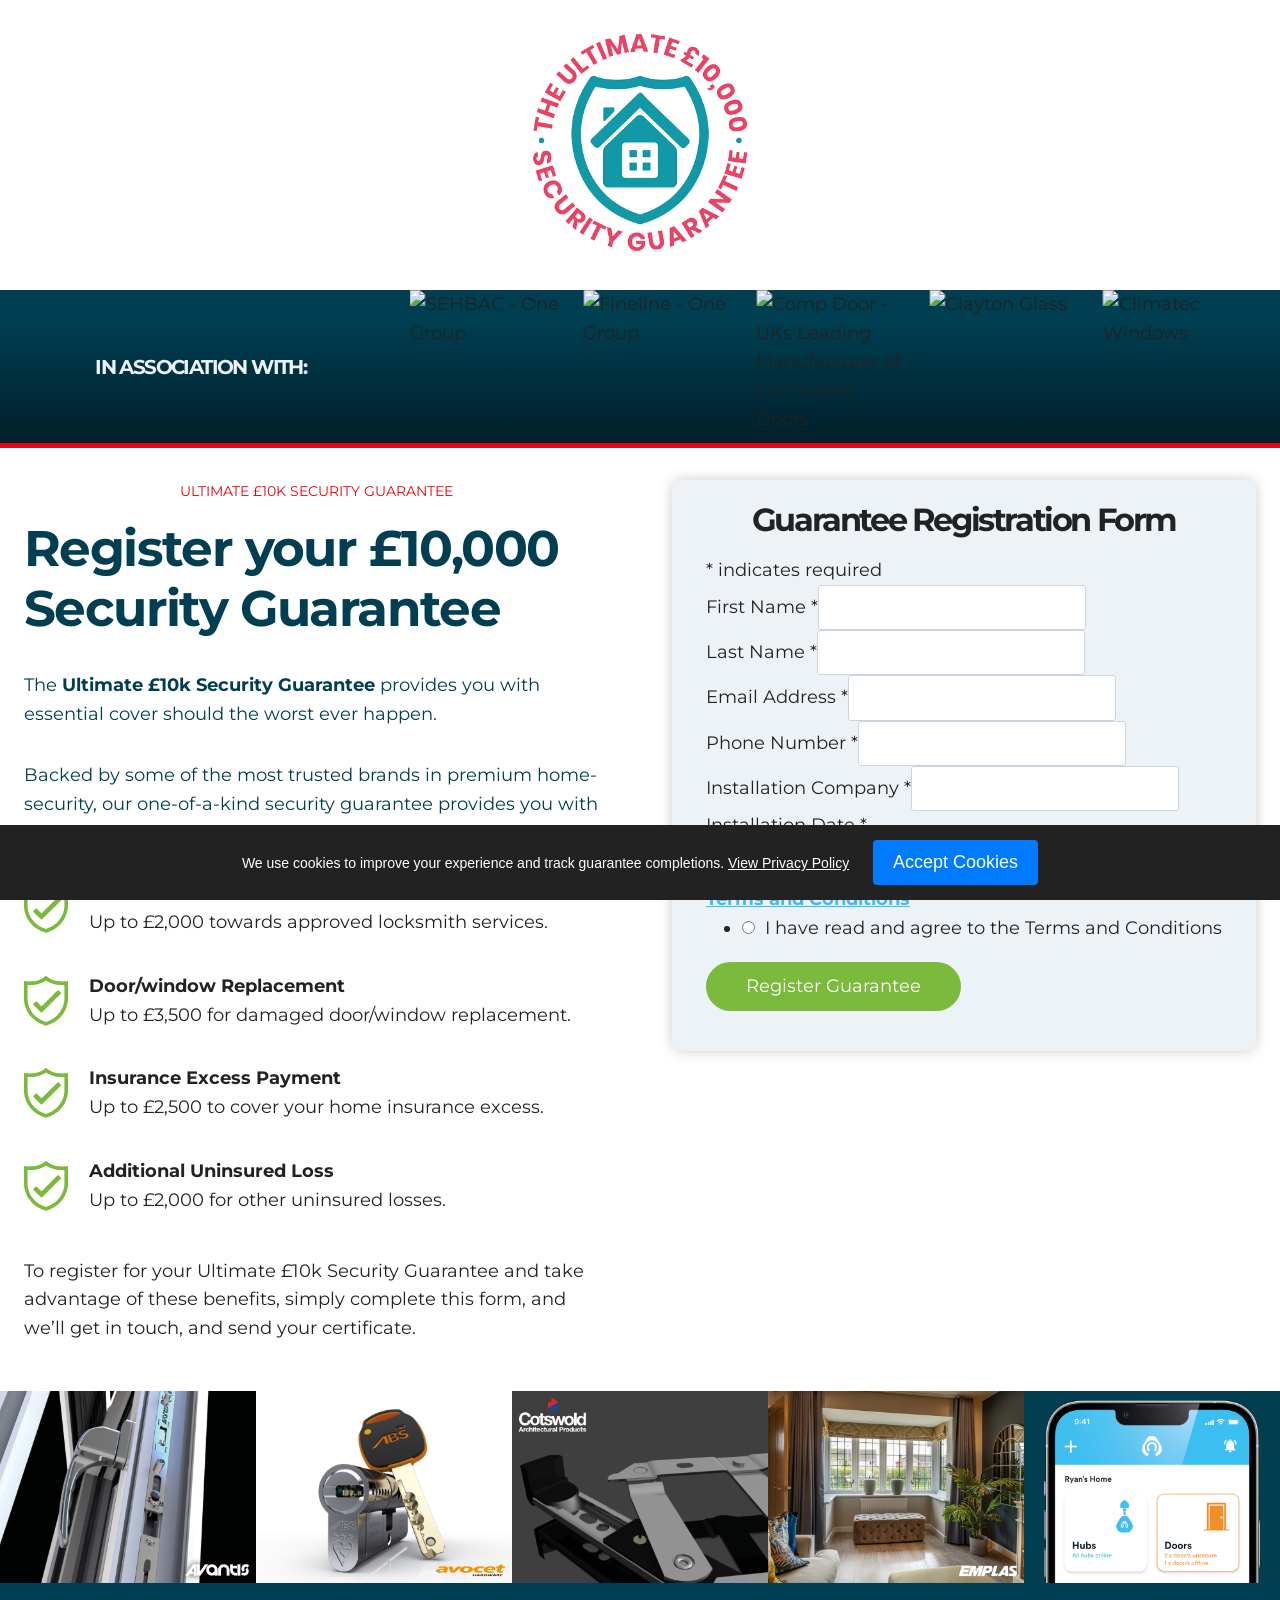
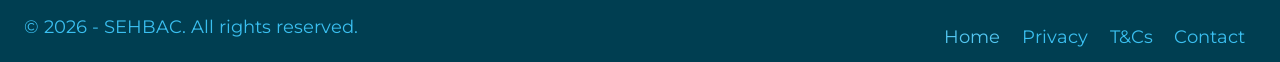
==== commit e8a20ca4: "testing updates" ====
--- a/index.html
+++ b/index.html
@@ -37,12 +37,10 @@
 
 	<meta charset="UTF-8">
 	<meta name="viewport" content="width=device-width, initial-scale=1, minimum-scale=1">
-	<title>Total Home Security Guarantee &#8211; The ONLY £10k Security Guarantee. In Association with Avantis Hardware, Avocet Hardware, Cotswold Architectural Products, Emplas Window Systems and Kubu Smart Security</title>
+	<title>Ultimate £10k Security Guarantee &#8211; The ONLY £10k Security Guarantee. In Association with SEHBAC, Fineline, Comp Door, Clayton Glass, Climatec, and Kubu Smart Security</title>
 <link rel="stylesheet" id="kadence-kb-splide-css" href="/wp-content/plugins/kadence-blocks-pro/includes/assets/css/kadence-splide.min.css?ver=2.3.7" media="all">
 <link rel="stylesheet" id="kadence-blocks-splide-css" href="/wp-content/plugins/kadence-blocks/includes/assets/css/kb-blocks-splide.min.css?ver=3.2.36" media="all">
 <meta name="robots" content="max-image-preview:large">
-<link rel="alternate" type="application/rss+xml" title="Total Home Security Guarantee &raquo; Feed" href="/feed/">
-<link rel="alternate" type="application/rss+xml" title="Total Home Security Guarantee &raquo; Comments Feed" href="/comments/feed/">
 			<script>document.documentElement.classList.remove( 'no-js' );</script>
 			<script>
 window._wpemojiSettings = {"baseUrl":"https:\/\/s.w.org\/images\/core\/emoji\/15.0.3\/72x72\/","ext":".png","svgUrl":"https:\/\/s.w.org\/images\/core\/emoji\/15.0.3\/svg\/","svgExt":".svg","source":{"concatemoji":"\/wp-includes\/js\/wp-emoji-release.min.js?ver=6.5.2"}};
@@ -183,7 +181,7 @@
 			<div class="site-main-header-inner-wrap site-header-row site-header-row-only-center-column site-header-row-center-column">
 													<div class="site-header-main-section-center site-header-section site-header-section-center">
 						<div class="site-header-item site-header-focus-item" data-section="title_tagline">
-	<div class="site-branding branding-layout-standard site-brand-logo-only"><a class="brand has-logo-image" href="/" rel="home"><img width="500" height="251" src="/wp-content/uploads/Total-Home-Security-Guarantee.png" class="custom-logo" alt="Total Home Security Guarantee" decoding="async" fetchpriority="high" srcset="/wp-content/uploads/Total-Home-Security-Guarantee.png 500w, /wp-content/uploads/Total-Home-Security-Guarantee-300x151.png 300w" sizes="(max-width: 500px) 100vw, 500px"></a></div>
+	<div class="site-branding branding-layout-standard site-brand-logo-only"><a class="brand has-logo-image" href="/" rel="home"><img width="400" height="400" src="/wp-content/uploads/ultimate-10k-security-guarantee.png" class="custom-logo" alt="Ultimate £10k Security Guarantee" decoding="async" fetchpriority="high" srcset="/wp-content/uploads/ultimate-10k-security-guarantee.png 400w, ultimate-10k-security-guarantee.png 300w" sizes="(max-width: 400px) 100vw, 400px"></a></div>
 </div>
 <!-- data-section="title_tagline" -->
 					</div>
@@ -206,7 +204,7 @@
 			<div class="site-main-header-inner-wrap site-header-row site-header-row-only-center-column site-header-row-center-column">
 													<div class="site-header-main-section-center site-header-section site-header-section-center">
 						<div class="site-header-item site-header-focus-item" data-section="title_tagline">
-	<div class="site-branding mobile-site-branding branding-layout-standard branding-tablet-layout-inherit site-brand-logo-only branding-mobile-layout-inherit"><a class="brand has-logo-image" href="/" rel="home"><img width="500" height="251" src="/wp-content/uploads/Total-Home-Security-Guarantee.png" class="custom-logo" alt="Total Home Security Guarantee" decoding="async" srcset="/wp-content/uploads/Total-Home-Security-Guarantee.png 500w, /wp-content/uploads/Total-Home-Security-Guarantee-300x151.png 300w" sizes="(max-width: 500px) 100vw, 500px"></a></div>
+	<div class="site-branding mobile-site-branding branding-layout-standard branding-tablet-layout-inherit site-brand-logo-only branding-mobile-layout-inherit"><a class="brand has-logo-image" href="/" rel="home"><img width="400" height="400" src="/wp-content/uploads/ultimate-10k-security-guarantee.png" class="custom-logo" alt="Ultimate £10k Security Guarantee" decoding="async" srcset="/wp-content/uploads/ultimate-10k-security-guarantee.png 400w, ultimate-10k-security-guarantee.png 300w" sizes="(max-width: 400px) 100vw, 400px"></a></div>
 </div>
 <!-- data-section="title_tagline" -->
 					</div>
@@ -234,17 +232,24 @@
 <div class="kt-row-column-wrap kt-has-2-columns kt-row-layout-equal kt-tab-layout-row kt-mobile-layout-row kt-row-valign-middle kb-theme-content-width">
 
 <div class="wp-block-kadence-column kadence-column12_f62e1d-c5 inner-column-1"><div class="kt-inside-inner-col">
-<h2 class="kt-adv-heading12_a3f3d2-da wp-block-kadence-advancedheading has-theme-palette-9-color has-text-color" data-kb-block="kb-adv-heading12_a3f3d2-da">IN ASSOCIATION WITH:</h2>
+<h2 class="kt-adv-heading12_a3f3d2-da wp-block-kadence-advancedheading has-theme-palette-7-color has-text-color" data-kb-block="kb-adv-heading12_a3f3d2-da">IN ASSOCIATION WITH:</h2>
 </div></div>
 
 
 
 <div class="wp-block-kadence-column kadence-column12_5aae85-b1"><div class="kt-inside-inner-col">
 <div class="wp-block-kadence-column kadence-column12_892803-1e"><div class="kt-inside-inner-col"><div class="kb-gallery-wrap-id-12_2e09d6-c4 alignnone wp-block-kadence-advancedgallery"><div class="kb-gallery-ul kb-gallery-non-static kb-gallery-type-carousel kb-gallery-id-12_2e09d6-c4 kb-gallery-caption-style-bottom-hover kb-gallery-filter-none" data-image-filter="none" data-lightbox-caption="true"><div class="kt-blocks-carousel kt-carousel-container-dotstyle-none"><div class="kt-blocks-carousel-init kb-gallery-carousel kt-carousel-arrowstyle-none kt-carousel-dotstyle-none" data-columns-xxl="5" data-columns-xl="5" data-columns-md="5" data-columns-sm="4" data-columns-xs="4" data-columns-ss="3" data-slider-anim-speed="400" data-slider-scroll="1" data-slider-arrows="false" data-slider-dots="false" data-slider-hover-pause="false" data-slider-auto="1" data-slider-speed="7000" data-slider-gap="20px" data-slider-gap-tablet="20px" data-slider-gap-mobile="10px">
-<div class="kb-slide-item kb-gallery-carousel-item"><div class="kadence-blocks-gallery-item"><div class="kadence-blocks-gallery-item-inner"><figure class="kb-gallery-figure kadence-blocks-gallery-item-hide-caption"><div class="kb-gal-image-radius"><div class="kb-gallery-image-contain kadence-blocks-gallery-intrinsic kb-gallery-image-ratio-inherit kb-has-image-ratio-inherit"><img decoding="async" src="/wp-content/uploads/Avantis-Hardware.png" width="200" height="80" alt="Avantis Hardware - Premium Door and Window Locking Systems" data-full-image="/wp-content/uploads/Avantis-Hardware.png" data-light-image="/wp-content/uploads/Avantis-Hardware.png" data-id="123" class="wp-image-123 skip-lazy"></div></div></figure></div></div></div>
-<div class="kb-slide-item kb-gallery-carousel-item"><div class="kadence-blocks-gallery-item"><div class="kadence-blocks-gallery-item-inner"><figure class="kb-gallery-figure kadence-blocks-gallery-item-hide-caption"><div class="kb-gal-image-radius"><div class="kb-gallery-image-contain kadence-blocks-gallery-intrinsic kb-gallery-image-ratio-inherit kb-has-image-ratio-inherit"><img decoding="async" src="/wp-content/uploads/Avocet-Hardware-ABS.png" width="200" height="80" alt="Avocet Hardware and ABS Cylinders" data-full-image="/wp-content/uploads/Avocet-Hardware-ABS.png" data-light-image="/wp-content/uploads/Avocet-Hardware-ABS.png" data-id="124" class="wp-image-124 skip-lazy"></div></div></figure></div></div></div>
-<div class="kb-slide-item kb-gallery-carousel-item"><div class="kadence-blocks-gallery-item"><div class="kadence-blocks-gallery-item-inner"><figure class="kb-gallery-figure kadence-blocks-gallery-item-hide-caption"><div class="kb-gal-image-radius"><div class="kb-gallery-image-contain kadence-blocks-gallery-intrinsic kb-gallery-image-ratio-inherit kb-has-image-ratio-inherit"><img decoding="async" src="/wp-content/uploads/Cotswold-Architectural-Products.png" width="200" height="80" alt="Cotswold Architectural Products" data-full-image="/wp-content/uploads/Cotswold-Architectural-Products.png" data-light-image="/wp-content/uploads/Cotswold-Architectural-Products.png" data-id="125" class="wp-image-125 skip-lazy"></div></div></figure></div></div></div>
-<div class="kb-slide-item kb-gallery-carousel-item"><div class="kadence-blocks-gallery-item"><div class="kadence-blocks-gallery-item-inner"><figure class="kb-gallery-figure kadence-blocks-gallery-item-hide-caption"><div class="kb-gal-image-radius"><div class="kb-gallery-image-contain kadence-blocks-gallery-intrinsic kb-gallery-image-ratio-inherit kb-has-image-ratio-inherit"><img loading="lazy" decoding="async" src="/wp-content/uploads/EMPLAS-Window-Systems.png" width="200" height="80" alt="Emplas Window Systems" data-full-image="/wp-content/uploads/EMPLAS-Window-Systems.png" data-light-image="/wp-content/uploads/EMPLAS-Window-Systems.png" data-id="126" class="wp-image-126 skip-lazy"></div></div></figure></div></div></div>
+
+<div class="kb-slide-item kb-gallery-carousel-item"><div class="kadence-blocks-gallery-item"><div class="kadence-blocks-gallery-item-inner"><figure class="kb-gallery-figure kadence-blocks-gallery-item-hide-caption"><div class="kb-gal-image-radius"><div class="kb-gallery-image-contain kadence-blocks-gallery-intrinsic kb-gallery-image-ratio-inherit kb-has-image-ratio-inherit"><img decoding="async" src="/wp-content/uploads/SEHBAC.png" width="200" height="80" alt="SEHBAC - One Group" data-full-image="/wp-content/uploads/SEHBAC.png" data-light-image="/wp-content/uploads/SEHBAC.png" data-id="123" class="wp-image-123 skip-lazy"></div></div></figure></div></div></div>
+
+<div class="kb-slide-item kb-gallery-carousel-item"><div class="kadence-blocks-gallery-item"><div class="kadence-blocks-gallery-item-inner"><figure class="kb-gallery-figure kadence-blocks-gallery-item-hide-caption"><div class="kb-gal-image-radius"><div class="kb-gallery-image-contain kadence-blocks-gallery-intrinsic kb-gallery-image-ratio-inherit kb-has-image-ratio-inherit"><img decoding="async" src="/wp-content/uploads/fineline.png" width="200" height="80" alt="Fineline - One Group" data-full-image="/wp-content/uploads/fineline.png" data-light-image="/wp-content/uploads/fineline.png" data-id="124" class="wp-image-124 skip-lazy"></div></div></figure></div></div></div>
+
+<div class="kb-slide-item kb-gallery-carousel-item"><div class="kadence-blocks-gallery-item"><div class="kadence-blocks-gallery-item-inner"><figure class="kb-gallery-figure kadence-blocks-gallery-item-hide-caption"><div class="kb-gal-image-radius"><div class="kb-gallery-image-contain kadence-blocks-gallery-intrinsic kb-gallery-image-ratio-inherit kb-has-image-ratio-inherit"><img decoding="async" src="/wp-content/uploads/compdoor.png" width="200" height="80" alt="Comp Door - UKs Leading Manufacturer of Composite Doors" data-full-image="/wp-content/uploads/compdoor.png" data-light-image="/wp-content/uploads/compdoor.png" data-id="125" class="wp-image-125 skip-lazy"></div></div></figure></div></div></div>
+
+<div class="kb-slide-item kb-gallery-carousel-item"><div class="kadence-blocks-gallery-item"><div class="kadence-blocks-gallery-item-inner"><figure class="kb-gallery-figure kadence-blocks-gallery-item-hide-caption"><div class="kb-gal-image-radius"><div class="kb-gallery-image-contain kadence-blocks-gallery-intrinsic kb-gallery-image-ratio-inherit kb-has-image-ratio-inherit"><img loading="lazy" decoding="async" src="/wp-content/uploads/clayton-glass.png" width="200" height="80" alt="Clayton Glass" data-full-image="/wp-content/uploads/clayton-glass.png" data-light-image="/wp-content/uploads/clayton-glass.png" data-id="126" class="wp-image-126 skip-lazy"></div></div></figure></div></div></div>
+
+<div class="kb-slide-item kb-gallery-carousel-item"><div class="kadence-blocks-gallery-item"><div class="kadence-blocks-gallery-item-inner"><figure class="kb-gallery-figure kadence-blocks-gallery-item-hide-caption"><div class="kb-gal-image-radius"><div class="kb-gallery-image-contain kadence-blocks-gallery-intrinsic kb-gallery-image-ratio-inherit kb-has-image-ratio-inherit"><img loading="lazy" decoding="async" src="/wp-content/uploads/climatec.png" width="200" height="80" alt="Climatec Windows" data-full-image="/wp-content/uploads/climatec.png" data-light-image="/wp-content/uploads/climatec.png" data-id="128" class="wp-image-128 skip-lazy"></div></div></figure></div></div></div>
+
 <div class="kb-slide-item kb-gallery-carousel-item"><div class="kadence-blocks-gallery-item"><div class="kadence-blocks-gallery-item-inner"><figure class="kb-gallery-figure kadence-blocks-gallery-item-hide-caption"><div class="kb-gal-image-radius"><div class="kb-gallery-image-contain kadence-blocks-gallery-intrinsic kb-gallery-image-ratio-inherit kb-has-image-ratio-inherit"><img loading="lazy" decoding="async" src="/wp-content/uploads/Kubu-Smart-Security.png" width="200" height="80" alt="Kubu Smart Security" data-full-image="/wp-content/uploads/Kubu-Smart-Security.png" data-light-image="/wp-content/uploads/Kubu-Smart-Security.png" data-id="127" class="wp-image-127 skip-lazy"></div></div></figure></div></div></div>
 </div></div></div></div></div></div>
 </div></div>
@@ -255,7 +260,7 @@
 <div class="kb-row-layout-wrap kb-row-layout-id12_1ceb22-00 alignnone kb-v-lg-hidden wp-block-kadence-rowlayout"><div class="kt-row-column-wrap kt-has-1-columns kt-row-layout-equal kt-tab-layout-inherit kt-mobile-layout-row kt-row-valign-top kb-theme-content-width">
 
 <div class="wp-block-kadence-column kadence-column12_5cc9c8-cc"><div class="kt-inside-inner-col">
-<div class="kt-adv-heading12_779c2d-b8 wp-block-kadence-advancedheading" data-kb-block="kb-adv-heading12_779c2d-b8">TOTAL HOME SECURITY GUARANTEE</div>
+<div class="kt-adv-heading12_779c2d-b8 wp-block-kadence-advancedheading" data-kb-block="kb-adv-heading12_779c2d-b8">ULTIMATE £10k SECURITY GUARANTEE</div>
 
 
 
@@ -268,7 +273,7 @@
 
 <div class="wp-block-kadence-column kadence-column12_9ac5b7-9f kb-section-dir-vertical inner-column-1"><div class="kt-inside-inner-col">
 <div class="wp-block-kadence-column kadence-column12_1cae0f-f0 kvs-md-false kvs-sm-false"><div class="kt-inside-inner-col">
-<div class="kt-adv-heading12_ef0866-4d wp-block-kadence-advancedheading" data-kb-block="kb-adv-heading12_ef0866-4d">TOTAL HOME SECURITY GUARANTEE</div>
+<div class="kt-adv-heading12_ef0866-4d wp-block-kadence-advancedheading" data-kb-block="kb-adv-heading12_ef0866-4d">ULTIMATE £10k SECURITY GUARANTEE</div>
 
 
 
@@ -283,7 +288,7 @@
 
 
 
-<p class="kt-adv-heading12_dc32f3-b4 wp-block-kadence-advancedheading has-theme-palette-3-color has-text-color" data-kb-block="kb-adv-heading12_dc32f3-b4">The <strong>Total Home Security Guarantee </strong>provides you with essential cover should the worst ever happen. </p>
+<p class="kt-adv-heading12_dc32f3-b4 wp-block-kadence-advancedheading has-theme-palette-3-color has-text-color" data-kb-block="kb-adv-heading12_dc32f3-b4">The <strong>Ultimate £10k Security Guarantee </strong>provides you with essential cover should the worst ever happen. </p>
 
 
 
@@ -317,7 +322,7 @@
 
 
 
-<p class="kt-adv-heading12_54ee8b-18 wp-block-kadence-advancedheading" data-kb-block="kb-adv-heading12_54ee8b-18">To register for your Total Home Security Guarantee and take advantage of these benefits, simply complete this form, and we&#8217;ll get in touch, and send your certificate.  </p>
+<p class="kt-adv-heading12_54ee8b-18 wp-block-kadence-advancedheading" data-kb-block="kb-adv-heading12_54ee8b-18">To register for your Ultimate £10k Security Guarantee and take advantage of these benefits, simply complete this form, and we&#8217;ll get in touch, and send your certificate.  </p>
 </div></div>
 
 
@@ -411,7 +416,7 @@
 <div class="footer-widget-area site-info site-footer-focus-item content-align-standard content-tablet-align-center content-mobile-align-center content-valign-default content-tablet-valign-default content-mobile-valign-default" data-section="kadence_customizer_footer_html">
 	<div class="footer-widget-area-inner site-info-inner">
 		<div class="footer-html inner-link-style-plain"><div class="footer-html-inner">
-<p>&copy; 2026 - Total Home Guarantee.  All rights reserved.</p>
+<p>&copy; 2026 - SEHBAC. All rights reserved.</p>
 </div></div>	</div>
 </div>
 <!-- .site-info -->
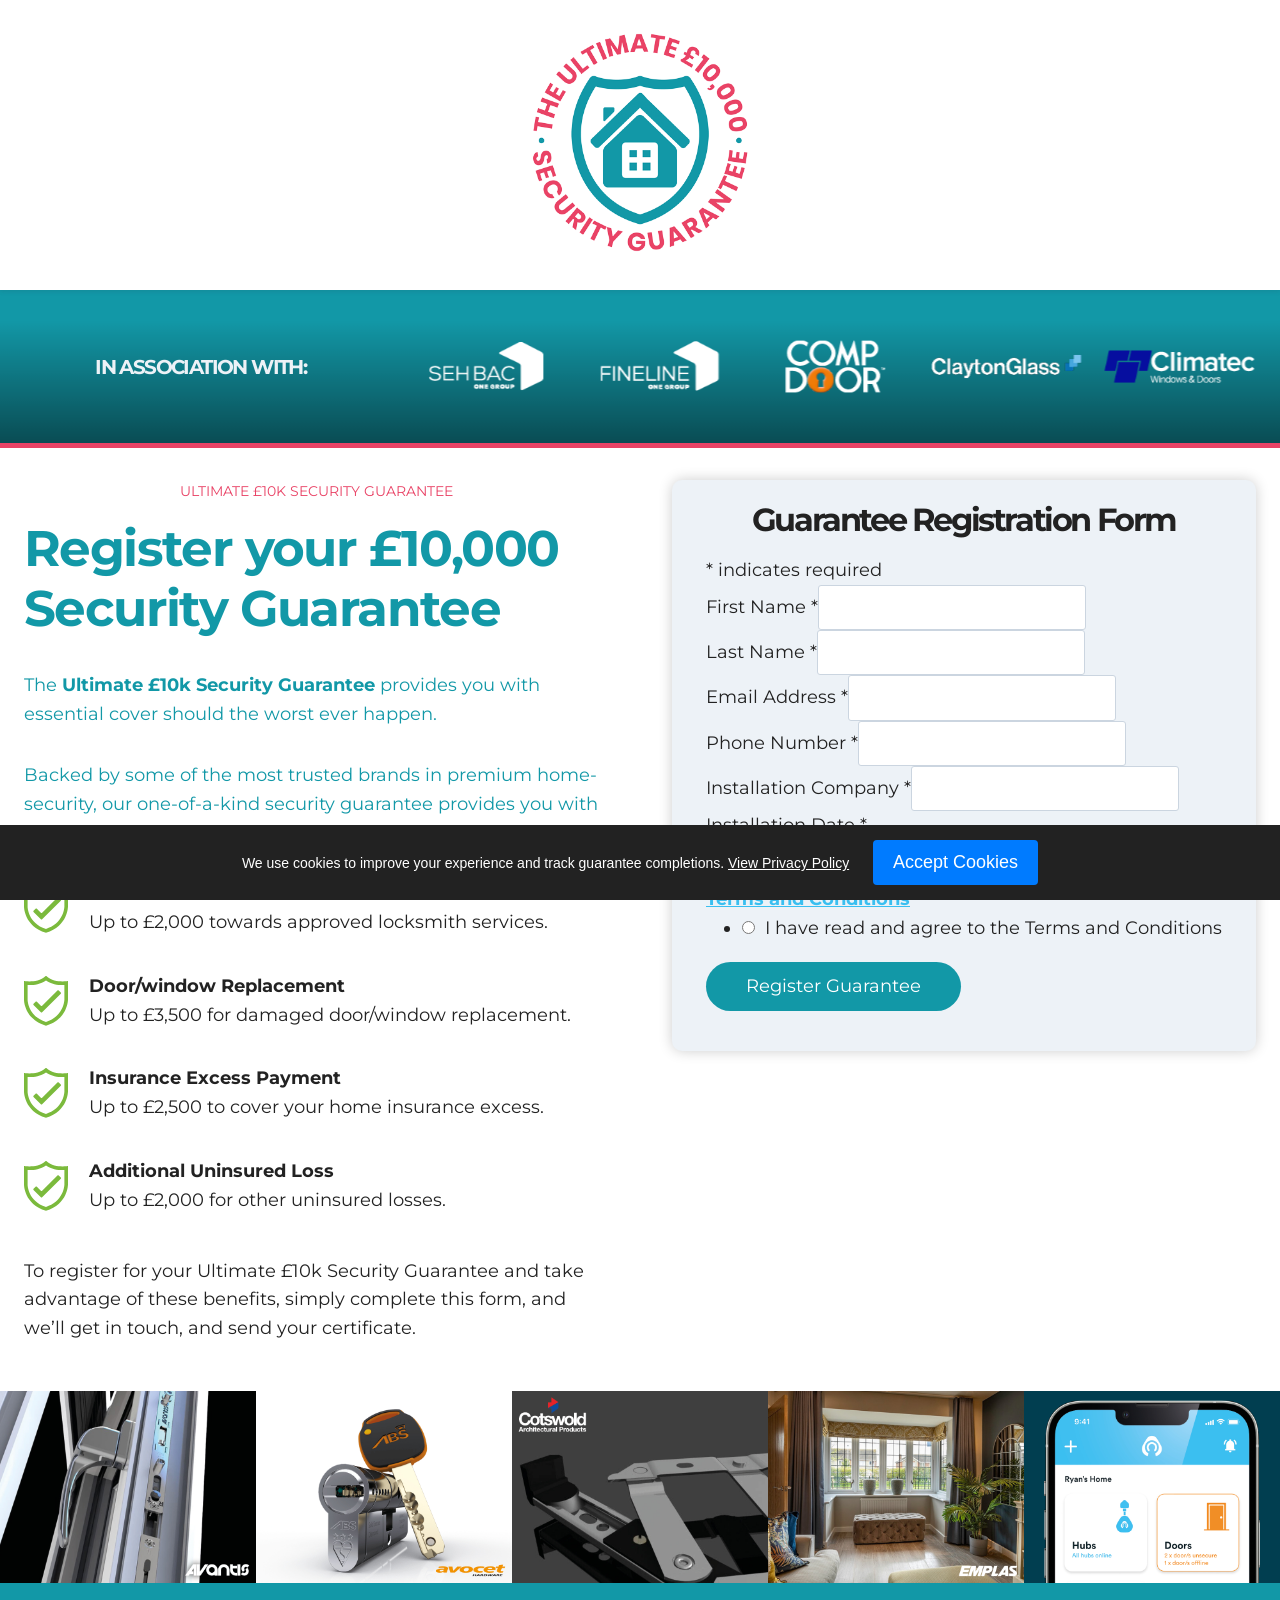
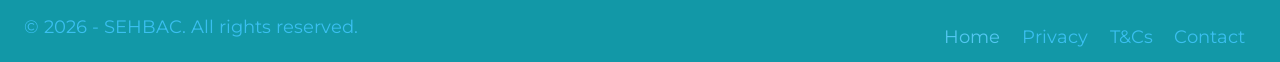
==== commit 5e190410: "updated images and colours" ====
--- a/index.html
+++ b/index.html
@@ -70,7 +70,7 @@
 <link rel="stylesheet" id="child-style-css" href="/wp-content/themes/kubu/style.css?ver=6.5.2" media="all">
 <link rel="stylesheet" id="kadence-global-css" href="/wp-content/themes/kadence/assets/css/global.min.css?ver=1.2.4" media="all">
 <style id="kadence-global-inline-css">/* Kadence Base CSS */
-:root{--global-palette1:#3abff0;--global-palette2:#53c7f2;--global-palette3:#003e51;--global-palette4:#005f7c;--global-palette5:#4A5568;--global-palette6:#718096;--global-palette7:#EDF2F7;--global-palette8:#F7FAFC;--global-palette9:#ffffff;--global-palette9rgb:255, 255, 255;--global-palette-highlight:var(--global-palette1);--global-palette-highlight-alt:var(--global-palette2);--global-palette-highlight-alt2:var(--global-palette9);--global-palette-btn-bg:var(--global-palette1);--global-palette-btn-bg-hover:var(--global-palette2);--global-palette-btn:var(--global-palette9);--global-palette-btn-hover:var(--global-palette9);--global-body-font-family:Montserrat, sans-serif;--global-heading-font-family:inherit;--global-primary-nav-font-family:inherit;--global-fallback-font:sans-serif;--global-display-fallback-font:sans-serif;--global-content-width:1290px;--global-content-narrow-width:842px;--global-content-edge-padding:1.5rem;--global-content-boxed-padding:2rem;--global-calc-content-width:calc(1290px - var(--global-content-edge-padding) - var(--global-content-edge-padding) );--wp--style--global--content-size:var(--global-calc-content-width);}.wp-site-blocks{--global-vw:calc( 100vw - ( 0.5 * var(--scrollbar-offset)));}body{background:#dddddd;}body, input, select, optgroup, textarea{font-style:normal;font-weight:normal;font-size:18px;line-height:1.6;font-family:var(--global-body-font-family);color:#222222;}.content-bg, body.content-style-unboxed .site{background:var(--global-palette9);}h1,h2,h3,h4,h5,h6{font-family:var(--global-heading-font-family);}h1{font-style:normal;font-weight:700;font-size:32px;line-height:1.5;color:#222222;}h2{font-style:normal;font-weight:700;font-size:50px;line-height:50px;letter-spacing:-0.1rem;color:#222222;}h3{font-style:normal;font-weight:700;font-size:32px;line-height:40px;letter-spacing:-0.15rem;color:#222222;}h4{font-style:normal;font-weight:700;font-size:26px;line-height:32px;letter-spacing:-0.1rem;color:#222222;}h5{font-style:normal;font-weight:700;font-size:20px;line-height:1.5;color:#555555;}h6{font-style:normal;font-weight:700;font-size:18px;line-height:1.5;color:#555555;}.entry-hero .kadence-breadcrumbs{max-width:1290px;}.site-container, .site-header-row-layout-contained, .site-footer-row-layout-contained, .entry-hero-layout-contained, .comments-area, .alignfull > .wp-block-cover__inner-container, .alignwide > .wp-block-cover__inner-container{max-width:var(--global-content-width);}.content-width-narrow .content-container.site-container, .content-width-narrow .hero-container.site-container{max-width:var(--global-content-narrow-width);}@media all and (min-width: 1520px){.wp-site-blocks .content-container  .alignwide{margin-left:-115px;margin-right:-115px;width:unset;max-width:unset;}}@media all and (min-width: 1102px){.content-width-narrow .wp-site-blocks .content-container .alignwide{margin-left:-130px;margin-right:-130px;width:unset;max-width:unset;}}.content-style-boxed .wp-site-blocks .entry-content .alignwide{margin-left:calc( -1 * var( --global-content-boxed-padding ) );margin-right:calc( -1 * var( --global-content-boxed-padding ) );}.content-area{margin-top:5rem;margin-bottom:5rem;}@media all and (max-width: 1024px){.content-area{margin-top:3rem;margin-bottom:3rem;}}@media all and (max-width: 767px){.content-area{margin-top:2rem;margin-bottom:2rem;}}@media all and (max-width: 1024px){:root{--global-content-boxed-padding:2rem;}}@media all and (max-width: 767px){:root{--global-content-boxed-padding:1.5rem;}}.entry-content-wrap{padding:2rem;}@media all and (max-width: 1024px){.entry-content-wrap{padding:2rem;}}@media all and (max-width: 767px){.entry-content-wrap{padding:1.5rem;}}.entry.single-entry{box-shadow:0px 15px 15px -10px rgba(0,0,0,0.05);}.entry.loop-entry{box-shadow:0px 15px 15px -10px rgba(0,0,0,0.05);}.loop-entry .entry-content-wrap{padding:2rem;}@media all and (max-width: 1024px){.loop-entry .entry-content-wrap{padding:2rem;}}@media all and (max-width: 767px){.loop-entry .entry-content-wrap{padding:1.5rem;}}button, .button, .wp-block-button__link, input[type="button"], input[type="reset"], input[type="submit"], .fl-button, .elementor-button-wrapper .elementor-button{border-radius:100px;padding:10px 40px 10px 40px;border-color:var(--global-palette1);box-shadow:0px 0px 0px -7px rgba(0,0,0,0);}.wp-block-button.is-style-outline .wp-block-button__link{padding:10px 40px 10px 40px;}button:hover, button:focus, button:active, .button:hover, .button:focus, .button:active, .wp-block-button__link:hover, .wp-block-button__link:focus, .wp-block-button__link:active, input[type="button"]:hover, input[type="button"]:focus, input[type="button"]:active, input[type="reset"]:hover, input[type="reset"]:focus, input[type="reset"]:active, input[type="submit"]:hover, input[type="submit"]:focus, input[type="submit"]:active, .elementor-button-wrapper .elementor-button:hover, .elementor-button-wrapper .elementor-button:focus, .elementor-button-wrapper .elementor-button:active{border-color:var(--global-palette1);box-shadow:0px 15px 25px -7px rgba(0,0,0,0.1);}.kb-button.kb-btn-global-outline.kb-btn-global-inherit{padding-top:calc(10px - 2px);padding-right:calc(40px - 2px);padding-bottom:calc(10px - 2px);padding-left:calc(40px - 2px);}@media all and (max-width: 1024px){button, .button, .wp-block-button__link, input[type="button"], input[type="reset"], input[type="submit"], .fl-button, .elementor-button-wrapper .elementor-button{border-color:var(--global-palette1);border-radius:100px;}}@media all and (max-width: 767px){button, .button, .wp-block-button__link, input[type="button"], input[type="reset"], input[type="submit"], .fl-button, .elementor-button-wrapper .elementor-button{border-radius:100px;border-color:var(--global-palette1);}}#kt-scroll-up-reader, #kt-scroll-up{border:0px none currentColor;border-radius:0px 0px 0px 0px;color:var(--global-palette1);bottom:30px;font-size:1.2em;padding:0.4em 0.4em 0.4em 0.4em;}#kt-scroll-up-reader.scroll-up-side-right, #kt-scroll-up.scroll-up-side-right{right:30px;}#kt-scroll-up-reader.scroll-up-side-left, #kt-scroll-up.scroll-up-side-left{left:30px;}.entry-hero.page-hero-section .entry-header{min-height:200px;}
+:root{--global-palette1:#3abff0;--global-palette2:#53c7f2;--global-palette3:#1298a7;--global-palette4:#005f7c;--global-palette5:#4A5568;--global-palette6:#718096;--global-palette7:#EDF2F7;--global-palette8:#F7FAFC;--global-palette9:#ffffff;--global-palette9rgb:255, 255, 255;--global-palette-highlight:var(--global-palette1);--global-palette-highlight-alt:var(--global-palette2);--global-palette-highlight-alt2:var(--global-palette9);--global-palette-btn-bg:var(--global-palette1);--global-palette-btn-bg-hover:var(--global-palette2);--global-palette-btn:var(--global-palette9);--global-palette-btn-hover:var(--global-palette9);--global-body-font-family:Montserrat, sans-serif;--global-heading-font-family:inherit;--global-primary-nav-font-family:inherit;--global-fallback-font:sans-serif;--global-display-fallback-font:sans-serif;--global-content-width:1290px;--global-content-narrow-width:842px;--global-content-edge-padding:1.5rem;--global-content-boxed-padding:2rem;--global-calc-content-width:calc(1290px - var(--global-content-edge-padding) - var(--global-content-edge-padding) );--wp--style--global--content-size:var(--global-calc-content-width);}.wp-site-blocks{--global-vw:calc( 100vw - ( 0.5 * var(--scrollbar-offset)));}body{background:#dddddd;}body, input, select, optgroup, textarea{font-style:normal;font-weight:normal;font-size:18px;line-height:1.6;font-family:var(--global-body-font-family);color:#222222;}.content-bg, body.content-style-unboxed .site{background:var(--global-palette9);}h1,h2,h3,h4,h5,h6{font-family:var(--global-heading-font-family);}h1{font-style:normal;font-weight:700;font-size:32px;line-height:1.5;color:#222222;}h2{font-style:normal;font-weight:700;font-size:50px;line-height:50px;letter-spacing:-0.1rem;color:#222222;}h3{font-style:normal;font-weight:700;font-size:32px;line-height:40px;letter-spacing:-0.15rem;color:#222222;}h4{font-style:normal;font-weight:700;font-size:26px;line-height:32px;letter-spacing:-0.1rem;color:#222222;}h5{font-style:normal;font-weight:700;font-size:20px;line-height:1.5;color:#555555;}h6{font-style:normal;font-weight:700;font-size:18px;line-height:1.5;color:#555555;}.entry-hero .kadence-breadcrumbs{max-width:1290px;}.site-container, .site-header-row-layout-contained, .site-footer-row-layout-contained, .entry-hero-layout-contained, .comments-area, .alignfull > .wp-block-cover__inner-container, .alignwide > .wp-block-cover__inner-container{max-width:var(--global-content-width);}.content-width-narrow .content-container.site-container, .content-width-narrow .hero-container.site-container{max-width:var(--global-content-narrow-width);}@media all and (min-width: 1520px){.wp-site-blocks .content-container  .alignwide{margin-left:-115px;margin-right:-115px;width:unset;max-width:unset;}}@media all and (min-width: 1102px){.content-width-narrow .wp-site-blocks .content-container .alignwide{margin-left:-130px;margin-right:-130px;width:unset;max-width:unset;}}.content-style-boxed .wp-site-blocks .entry-content .alignwide{margin-left:calc( -1 * var( --global-content-boxed-padding ) );margin-right:calc( -1 * var( --global-content-boxed-padding ) );}.content-area{margin-top:5rem;margin-bottom:5rem;}@media all and (max-width: 1024px){.content-area{margin-top:3rem;margin-bottom:3rem;}}@media all and (max-width: 767px){.content-area{margin-top:2rem;margin-bottom:2rem;}}@media all and (max-width: 1024px){:root{--global-content-boxed-padding:2rem;}}@media all and (max-width: 767px){:root{--global-content-boxed-padding:1.5rem;}}.entry-content-wrap{padding:2rem;}@media all and (max-width: 1024px){.entry-content-wrap{padding:2rem;}}@media all and (max-width: 767px){.entry-content-wrap{padding:1.5rem;}}.entry.single-entry{box-shadow:0px 15px 15px -10px rgba(0,0,0,0.05);}.entry.loop-entry{box-shadow:0px 15px 15px -10px rgba(0,0,0,0.05);}.loop-entry .entry-content-wrap{padding:2rem;}@media all and (max-width: 1024px){.loop-entry .entry-content-wrap{padding:2rem;}}@media all and (max-width: 767px){.loop-entry .entry-content-wrap{padding:1.5rem;}}button, .button, .wp-block-button__link, input[type="button"], input[type="reset"], input[type="submit"], .fl-button, .elementor-button-wrapper .elementor-button{border-radius:100px;padding:10px 40px 10px 40px;border-color:var(--global-palette1);box-shadow:0px 0px 0px -7px rgba(0,0,0,0);}.wp-block-button.is-style-outline .wp-block-button__link{padding:10px 40px 10px 40px;}button:hover, button:focus, button:active, .button:hover, .button:focus, .button:active, .wp-block-button__link:hover, .wp-block-button__link:focus, .wp-block-button__link:active, input[type="button"]:hover, input[type="button"]:focus, input[type="button"]:active, input[type="reset"]:hover, input[type="reset"]:focus, input[type="reset"]:active, input[type="submit"]:hover, input[type="submit"]:focus, input[type="submit"]:active, .elementor-button-wrapper .elementor-button:hover, .elementor-button-wrapper .elementor-button:focus, .elementor-button-wrapper .elementor-button:active{border-color:var(--global-palette1);box-shadow:0px 15px 25px -7px rgba(0,0,0,0.1);}.kb-button.kb-btn-global-outline.kb-btn-global-inherit{padding-top:calc(10px - 2px);padding-right:calc(40px - 2px);padding-bottom:calc(10px - 2px);padding-left:calc(40px - 2px);}@media all and (max-width: 1024px){button, .button, .wp-block-button__link, input[type="button"], input[type="reset"], input[type="submit"], .fl-button, .elementor-button-wrapper .elementor-button{border-color:var(--global-palette1);border-radius:100px;}}@media all and (max-width: 767px){button, .button, .wp-block-button__link, input[type="button"], input[type="reset"], input[type="submit"], .fl-button, .elementor-button-wrapper .elementor-button{border-radius:100px;border-color:var(--global-palette1);}}#kt-scroll-up-reader, #kt-scroll-up{border:0px none currentColor;border-radius:0px 0px 0px 0px;color:var(--global-palette1);bottom:30px;font-size:1.2em;padding:0.4em 0.4em 0.4em 0.4em;}#kt-scroll-up-reader.scroll-up-side-right, #kt-scroll-up.scroll-up-side-right{right:30px;}#kt-scroll-up-reader.scroll-up-side-left, #kt-scroll-up.scroll-up-side-left{left:30px;}.entry-hero.page-hero-section .entry-header{min-height:200px;}
 /* Kadence Header CSS */
 @media all and (max-width: 1024px){.mobile-transparent-header #masthead{position:absolute;left:0px;right:0px;z-index:100;}.kadence-scrollbar-fixer.mobile-transparent-header #masthead{right:var(--scrollbar-offset,0);}.mobile-transparent-header #masthead, .mobile-transparent-header .site-top-header-wrap .site-header-row-container-inner, .mobile-transparent-header .site-main-header-wrap .site-header-row-container-inner, .mobile-transparent-header .site-bottom-header-wrap .site-header-row-container-inner{background:transparent;}.site-header-row-tablet-layout-fullwidth, .site-header-row-tablet-layout-standard{padding:0px;}}@media all and (min-width: 1025px){.transparent-header #masthead{position:absolute;left:0px;right:0px;z-index:100;}.transparent-header.kadence-scrollbar-fixer #masthead{right:var(--scrollbar-offset,0);}.transparent-header #masthead, .transparent-header .site-top-header-wrap .site-header-row-container-inner, .transparent-header .site-main-header-wrap .site-header-row-container-inner, .transparent-header .site-bottom-header-wrap .site-header-row-container-inner{background:transparent;}}.site-branding a.brand img{max-width:250px;}.site-branding a.brand img.svg-logo-image{width:250px;}@media all and (max-width: 1024px){.site-branding a.brand img{max-width:200px;}.site-branding a.brand img.svg-logo-image{width:200px;}}@media all and (max-width: 767px){.site-branding a.brand img{max-width:150px;}.site-branding a.brand img.svg-logo-image{width:150px;}}.site-branding{padding:0px 0px 0px 0px;}#masthead, #masthead .kadence-sticky-header.item-is-fixed:not(.item-at-start):not(.site-header-row-container):not(.site-main-header-wrap), #masthead .kadence-sticky-header.item-is-fixed:not(.item-at-start) > .site-header-row-container-inner{background:#ffffff;}.site-main-header-wrap .site-header-row-container-inner{background:var(--global-palette9);}.site-main-header-wrap .site-header-row-container-inner>.site-container{padding:20px 20px 20px 20px;}.header-navigation .header-menu-container ul ul.sub-menu, .header-navigation .header-menu-container ul ul.submenu{background:var(--global-palette3);box-shadow:0px 2px 13px 0px rgba(0,0,0,0.1);}.header-navigation .header-menu-container ul ul li.menu-item, .header-menu-container ul.menu > li.kadence-menu-mega-enabled > ul > li.menu-item > a{border-bottom:1px solid rgba(255,255,255,0.1);}.header-navigation .header-menu-container ul ul li.menu-item > a{width:200px;padding-top:1em;padding-bottom:1em;color:var(--global-palette8);font-size:12px;}.header-navigation .header-menu-container ul ul li.menu-item > a:hover{color:var(--global-palette9);background:var(--global-palette4);}.header-navigation .header-menu-container ul ul li.menu-item.current-menu-item > a{color:var(--global-palette9);background:var(--global-palette4);}.mobile-toggle-open-container .menu-toggle-open, .mobile-toggle-open-container .menu-toggle-open:focus{color:var(--global-palette5);padding:0.4em 0.6em 0.4em 0.6em;font-size:14px;}.mobile-toggle-open-container .menu-toggle-open.menu-toggle-style-bordered{border:1px solid currentColor;}.mobile-toggle-open-container .menu-toggle-open .menu-toggle-icon{font-size:20px;}.mobile-toggle-open-container .menu-toggle-open:hover, .mobile-toggle-open-container .menu-toggle-open:focus-visible{color:var(--global-palette-highlight);}.mobile-navigation ul li{font-size:14px;}.mobile-navigation ul li a{padding-top:1em;padding-bottom:1em;}.mobile-navigation ul li > a, .mobile-navigation ul li.menu-item-has-children > .drawer-nav-drop-wrap{background:var(--global-palette3);color:var(--global-palette8);}.mobile-navigation ul li.current-menu-item > a, .mobile-navigation ul li.current-menu-item.menu-item-has-children > .drawer-nav-drop-wrap{color:var(--global-palette-highlight);}.mobile-navigation ul li.menu-item-has-children .drawer-nav-drop-wrap, .mobile-navigation ul li:not(.menu-item-has-children) a{border-bottom:1px solid rgba(255,255,255,0.1);}.mobile-navigation:not(.drawer-navigation-parent-toggle-true) ul li.menu-item-has-children .drawer-nav-drop-wrap button{border-left:1px solid rgba(255,255,255,0.1);}#mobile-drawer .drawer-inner, #mobile-drawer.popup-drawer-layout-fullwidth.popup-drawer-animation-slice .pop-portion-bg, #mobile-drawer.popup-drawer-layout-fullwidth.popup-drawer-animation-slice.pop-animated.show-drawer .drawer-inner{background:var(--global-palette3);}#mobile-drawer .drawer-header .drawer-toggle{padding:0.6em 0.15em 0.6em 0.15em;font-size:24px;}
 /* Kadence Footer CSS */
@@ -87,7 +87,7 @@
 <link rel="stylesheet" id="kadence-blocks-advancedgallery-css" href="/wp-content/plugins/kadence-blocks/dist/style-blocks-advancedgallery.css?ver=3.2.36" media="all">
 <link rel="stylesheet" id="kadence-blocks-iconlist-css" href="/wp-content/plugins/kadence-blocks/dist/style-blocks-iconlist.css?ver=3.2.36" media="all">
 <style id="kadence-blocks-global-variables-inline-css">:root {--global-kb-font-size-sm:clamp(0.8rem, 0.73rem + 0.217vw, 0.9rem);--global-kb-font-size-md:clamp(1.1rem, 0.995rem + 0.326vw, 1.25rem);--global-kb-font-size-lg:clamp(1.75rem, 1.576rem + 0.543vw, 2rem);--global-kb-font-size-xl:clamp(2.25rem, 1.728rem + 1.63vw, 3rem);--global-kb-font-size-xxl:clamp(2.5rem, 1.456rem + 3.26vw, 4rem);--global-kb-font-size-xxxl:clamp(2.75rem, 0.489rem + 7.065vw, 6rem);}</style>
-<style id="kadence_blocks_css-inline-css">.kb-row-layout-id12_bccb05-c2 > .kt-row-column-wrap{align-content:center;}:where(.kb-row-layout-id12_bccb05-c2 > .kt-row-column-wrap) > .wp-block-kadence-column{justify-content:center;}.kb-row-layout-id12_bccb05-c2 > .kt-row-column-wrap{row-gap:var(--global-kb-gap-none, 0rem );max-width:var( --global-content-width, 1290px );padding-left:var(--global-content-edge-padding);padding-right:var(--global-content-edge-padding);padding-top:0px;padding-bottom:0px;grid-template-columns:minmax(0, calc(30% - ((var(--kb-default-row-gutter, var(--global-row-gutter-md, 2rem)) * 1 )/2))) minmax(0, calc(70% - ((var(--kb-default-row-gutter, var(--global-row-gutter-md, 2rem)) * 1 )/2)));}.kb-row-layout-id12_bccb05-c2{border-bottom:5px solid #e30613;}.kb-row-layout-id12_bccb05-c2 > .kt-row-layout-overlay{opacity:0.50;background:linear-gradient(180deg, var(--global-palette9) 20%, #000000 100%);mix-blend-mode:multiply;}@media all and (max-width: 1024px){.kb-row-layout-id12_bccb05-c2 > .kt-row-column-wrap{row-gap:var(--global-kb-gap-none, 0rem );grid-template-columns:minmax(0, 1fr);}}@media all and (max-width: 1024px){.kb-row-layout-id12_bccb05-c2{border-bottom:5px solid #e30613;}}@media all and (max-width: 767px){.kb-row-layout-id12_bccb05-c2 > .kt-row-column-wrap{grid-template-columns:minmax(0, 1fr);}.kb-row-layout-id12_bccb05-c2{border-bottom:5px solid #e30613;}}.kadence-column12_f62e1d-c5 > .kt-inside-inner-col{column-gap:var(--global-kb-gap-sm, 1rem);}.kadence-column12_f62e1d-c5 > .kt-inside-inner-col{flex-direction:column;}.kadence-column12_f62e1d-c5 > .kt-inside-inner-col > .aligncenter{width:100%;}@media all and (max-width: 1024px){.kadence-column12_f62e1d-c5 > .kt-inside-inner-col{flex-direction:column;}}@media all and (max-width: 767px){.kadence-column12_f62e1d-c5 > .kt-inside-inner-col{flex-direction:column;}}.wp-block-kadence-advancedheading.kt-adv-heading12_a3f3d2-da, .wp-block-kadence-advancedheading.kt-adv-heading12_a3f3d2-da[data-kb-block="kb-adv-heading12_a3f3d2-da"]{text-align:center;font-size:20px;text-transform:uppercase;}.kadence-column12_5aae85-b1 > .kt-inside-inner-col{column-gap:var(--global-kb-gap-sm, 1rem);}.kadence-column12_5aae85-b1 > .kt-inside-inner-col{flex-direction:column;}.kadence-column12_5aae85-b1 > .kt-inside-inner-col > .aligncenter{width:100%;}@media all and (max-width: 1024px){.kadence-column12_5aae85-b1 > .kt-inside-inner-col{flex-direction:column;}}@media all and (max-width: 767px){.kadence-column12_5aae85-b1 > .kt-inside-inner-col{flex-direction:column;}}.kadence-column12_892803-1e > .kt-inside-inner-col{column-gap:var(--global-kb-gap-sm, 1rem);}.kadence-column12_892803-1e > .kt-inside-inner-col{flex-direction:column;}.kadence-column12_892803-1e > .kt-inside-inner-col > .aligncenter{width:100%;}@media all and (max-width: 1024px){.kadence-column12_892803-1e > .kt-inside-inner-col{flex-direction:column;}}@media all and (max-width: 767px){.kadence-column12_892803-1e > .kt-inside-inner-col{flex-direction:column;}}.wp-block-kadence-advancedgallery.kb-gallery-wrap-id-12_2e09d6-c4{margin-top:0px;margin-bottom:0px;}.wp-block-kadence-advancedgallery.kb-gallery-wrap-id-12_2e09d6-c4{overflow:hidden;}.kb-gallery-type-carousel.kb-gallery-id-12_2e09d6-c4 .kt-blocks-carousel .kt-blocks-carousel-init:not( .splide-initialized ){margin-left:-10px;margin-right:-10px;}.kb-gallery-type-carousel.kb-gallery-id-12_2e09d6-c4 .kt-blocks-carousel .kt-blocks-carousel-init:not( .splide-initialized ) .kb-slide-item{padding-left:10px;padding-right:10px;}@media all and (max-width: 767px){.wp-block-kadence-advancedgallery.kb-gallery-wrap-id-12_2e09d6-c4{margin-top:var(--global-kb-spacing-xxs, 0.5rem);margin-bottom:var(--global-kb-spacing-xxs, 0.5rem);}.kb-gallery-type-carousel.kb-gallery-id-12_2e09d6-c4 .kt-blocks-carousel .kt-blocks-carousel-init:not( .splide-initialized ){margin-left:-5px;margin-right:-5px;}.kb-gallery-type-carousel.kb-gallery-id-12_2e09d6-c4 .kt-blocks-carousel .kt-blocks-carousel-init:not( .splide-initialized ) .kb-slide-item{padding-left:5px;padding-right:5px;}}.kb-row-layout-id12_1ceb22-00 > .kt-row-column-wrap{max-width:var( --global-content-width, 1290px );padding-left:var(--global-content-edge-padding);padding-right:var(--global-content-edge-padding);padding-top:var(--global-kb-spacing-sm, 1.5rem);padding-bottom:var(--global-kb-spacing-xxs, 0.5rem);grid-template-columns:minmax(0, 1fr);}@media all and (min-width: 1025px){.kb-row-layout-id12_1ceb22-00{display:none !important;}}@media all and (max-width: 767px){.kb-row-layout-id12_1ceb22-00 > .kt-row-column-wrap{grid-template-columns:minmax(0, 1fr);}}.kadence-column12_5cc9c8-cc > .kt-inside-inner-col{column-gap:var(--global-kb-gap-sm, 1rem);}.kadence-column12_5cc9c8-cc > .kt-inside-inner-col{flex-direction:column;}.kadence-column12_5cc9c8-cc > .kt-inside-inner-col > .aligncenter{width:100%;}@media all and (max-width: 1024px){.kadence-column12_5cc9c8-cc > .kt-inside-inner-col{flex-direction:column;}}@media all and (max-width: 767px){.kadence-column12_5cc9c8-cc > .kt-inside-inner-col{flex-direction:column;}}.wp-block-kadence-advancedheading.kt-adv-heading12_779c2d-b8, .wp-block-kadence-advancedheading.kt-adv-heading12_779c2d-b8[data-kb-block="kb-adv-heading12_779c2d-b8"]{margin-bottom:0px;text-align:center;font-size:var(--global-kb-font-size-sm, 0.9rem);text-transform:uppercase;color:#e30613;}.wp-block-kadence-advancedheading.kt-adv-heading12_53bb87-79, .wp-block-kadence-advancedheading.kt-adv-heading12_53bb87-79[data-kb-block="kb-adv-heading12_53bb87-79"]{padding-top:0px;margin-top:var(--global-kb-spacing-xs, 1rem);text-align:center;line-height:1.2em;}@media all and (max-width: 1024px){.wp-block-kadence-advancedheading.kt-adv-heading12_53bb87-79, .wp-block-kadence-advancedheading.kt-adv-heading12_53bb87-79[data-kb-block="kb-adv-heading12_53bb87-79"]{text-align:center!important;}}.kb-row-layout-id12_786e5a-d0 > .kt-row-column-wrap{align-content:center;}:where(.kb-row-layout-id12_786e5a-d0 > .kt-row-column-wrap) > .wp-block-kadence-column{justify-content:center;}.kb-row-layout-id12_786e5a-d0 > .kt-row-column-wrap{column-gap:var(--global-kb-gap-lg, 4rem);max-width:var( --global-content-width, 1290px );padding-left:var(--global-content-edge-padding);padding-right:var(--global-content-edge-padding);padding-top:var(--global-kb-spacing-md, 2rem);padding-bottom:var(--global-kb-spacing-lg, 3rem);grid-template-columns:repeat(2, minmax(0, 1fr));}@media all and (max-width: 1024px){.kb-row-layout-id12_786e5a-d0 > .kt-row-column-wrap{column-gap:var(--global-kb-gap-md, 2rem);padding-top:var(--global-kb-spacing-lg, 3rem);padding-bottom:var(--global-kb-spacing-lg, 3rem);grid-template-columns:minmax(0, 1fr);}}@media all and (max-width: 1024px){.kb-row-layout-id12_786e5a-d0 > .kt-row-column-wrap > .wp-block-kadence-column:nth-child(1){order:2;}}@media all and (max-width: 1024px){.kb-row-layout-id12_786e5a-d0 > .kt-row-column-wrap > .wp-block-kadence-column:nth-child(2){order:1;}}@media all and (max-width: 1024px){.kb-row-layout-id12_786e5a-d0 > .kt-row-column-wrap > .wp-block-kadence-column:nth-child(3){order:12;}}@media all and (max-width: 1024px){.kb-row-layout-id12_786e5a-d0 > .kt-row-column-wrap > .wp-block-kadence-column:nth-child(4){order:11;}}@media all and (max-width: 1024px){.kb-row-layout-id12_786e5a-d0 > .kt-row-column-wrap > .wp-block-kadence-column:nth-child(5){order:22;}}@media all and (max-width: 1024px){.kb-row-layout-id12_786e5a-d0 > .kt-row-column-wrap > .wp-block-kadence-column:nth-child(6){order:21;}}@media all and (max-width: 1024px){.kb-row-layout-id12_786e5a-d0 > .kt-row-column-wrap > .wp-block-kadence-column:nth-child(7){order:32;}}@media all and (max-width: 1024px){.kb-row-layout-id12_786e5a-d0 > .kt-row-column-wrap > .wp-block-kadence-column:nth-child(8){order:31;}}@media all and (max-width: 767px){.kb-row-layout-id12_786e5a-d0 > .kt-row-column-wrap{padding-right:var(--global-kb-spacing-xs, 1rem);padding-left:var(--global-kb-spacing-xs, 1rem);grid-template-columns:minmax(0, 1fr);}.kb-row-layout-id12_786e5a-d0 > .kt-row-column-wrap > .wp-block-kadence-column:nth-child(1){order:2;}.kb-row-layout-id12_786e5a-d0 > .kt-row-column-wrap > .wp-block-kadence-column:nth-child(2){order:1;}.kb-row-layout-id12_786e5a-d0 > .kt-row-column-wrap > .wp-block-kadence-column:nth-child(3){order:12;}.kb-row-layout-id12_786e5a-d0 > .kt-row-column-wrap > .wp-block-kadence-column:nth-child(4){order:11;}.kb-row-layout-id12_786e5a-d0 > .kt-row-column-wrap > .wp-block-kadence-column:nth-child(5){order:22;}.kb-row-layout-id12_786e5a-d0 > .kt-row-column-wrap > .wp-block-kadence-column:nth-child(6){order:21;}.kb-row-layout-id12_786e5a-d0 > .kt-row-column-wrap > .wp-block-kadence-column:nth-child(7){order:32;}.kb-row-layout-id12_786e5a-d0 > .kt-row-column-wrap > .wp-block-kadence-column:nth-child(8){order:31;}}.kadence-column12_9ac5b7-9f > .kt-inside-inner-col{display:flex;}.kadence-column12_9ac5b7-9f > .kt-inside-inner-col{column-gap:var(--global-kb-gap-sm, 1rem);}.kadence-column12_9ac5b7-9f > .kt-inside-inner-col{flex-direction:column;justify-content:flex-start;}.kadence-column12_9ac5b7-9f > .kt-inside-inner-col > .aligncenter{width:100%;}.kt-row-column-wrap > .kadence-column12_9ac5b7-9f{align-self:flex-start;}.kt-inner-column-height-full:not(.kt-has-1-columns) > .wp-block-kadence-column.kadence-column12_9ac5b7-9f{align-self:auto;}.kt-inner-column-height-full:not(.kt-has-1-columns) > .wp-block-kadence-column.kadence-column12_9ac5b7-9f > .kt-inside-inner-col{flex-direction:column;justify-content:flex-start;}.kadence-column12_9ac5b7-9f{text-align:left;}@media all and (max-width: 1024px){.kadence-column12_9ac5b7-9f > .kt-inside-inner-col{flex-direction:column;}}@media all and (max-width: 767px){.kadence-column12_9ac5b7-9f > .kt-inside-inner-col{flex-direction:column;}}.kadence-column12_1cae0f-f0 > .kt-inside-inner-col{column-gap:var(--global-kb-gap-sm, 1rem);}.kadence-column12_1cae0f-f0 > .kt-inside-inner-col{flex-direction:column;}.kadence-column12_1cae0f-f0 > .kt-inside-inner-col > .aligncenter{width:100%;}@media all and (max-width: 1024px){.kadence-column12_1cae0f-f0 > .kt-inside-inner-col{flex-direction:column;}}@media all and (max-width: 767px){.kadence-column12_1cae0f-f0 > .kt-inside-inner-col{flex-direction:column;}}.wp-block-kadence-advancedheading.kt-adv-heading12_ef0866-4d, .wp-block-kadence-advancedheading.kt-adv-heading12_ef0866-4d[data-kb-block="kb-adv-heading12_ef0866-4d"]{margin-bottom:0px;text-align:center;font-size:var(--global-kb-font-size-sm, 0.9rem);text-transform:uppercase;color:#e30613;}.wp-block-kadence-advancedheading.kt-adv-heading12_839a0c-95, .wp-block-kadence-advancedheading.kt-adv-heading12_839a0c-95[data-kb-block="kb-adv-heading12_839a0c-95"]{padding-top:0px;margin-top:var(--global-kb-spacing-xs, 1rem);margin-bottom:var(--global-kb-spacing-md, 2rem);line-height:1.2em;}@media all and (max-width: 1024px){.wp-block-kadence-advancedheading.kt-adv-heading12_839a0c-95, .wp-block-kadence-advancedheading.kt-adv-heading12_839a0c-95[data-kb-block="kb-adv-heading12_839a0c-95"]{text-align:center!important;}}.kadence-column12_e79872-8d > .kt-inside-inner-col{column-gap:var(--global-kb-gap-sm, 1rem);}.kadence-column12_e79872-8d > .kt-inside-inner-col{flex-direction:column;}.kadence-column12_e79872-8d > .kt-inside-inner-col > .aligncenter{width:100%;}@media all and (max-width: 1024px){.kadence-column12_e79872-8d > .kt-inside-inner-col{flex-direction:column;}}@media all and (max-width: 767px){.kadence-column12_e79872-8d > .kt-inside-inner-col{flex-direction:column;}}.wp-block-kadence-advancedheading.kt-adv-heading12_cd36d8-ca, .wp-block-kadence-advancedheading.kt-adv-heading12_cd36d8-ca[data-kb-block="kb-adv-heading12_cd36d8-ca"]{padding-top:0px;margin-top:var(--global-kb-spacing-xs, 1rem);margin-bottom:var(--global-kb-spacing-md, 2rem);line-height:1.2em;}@media all and (max-width: 1024px){.wp-block-kadence-advancedheading.kt-adv-heading12_cd36d8-ca, .wp-block-kadence-advancedheading.kt-adv-heading12_cd36d8-ca[data-kb-block="kb-adv-heading12_cd36d8-ca"]{text-align:center!important;}}@media all and (max-width: 1024px){.wp-block-kadence-advancedheading.kt-adv-heading12_dc32f3-b4, .wp-block-kadence-advancedheading.kt-adv-heading12_dc32f3-b4[data-kb-block="kb-adv-heading12_dc32f3-b4"]{text-align:center!important;}}@media all and (max-width: 1024px){.wp-block-kadence-advancedheading.kt-adv-heading12_28a9bb-22, .wp-block-kadence-advancedheading.kt-adv-heading12_28a9bb-22[data-kb-block="kb-adv-heading12_28a9bb-22"]{text-align:center!important;}}.wp-block-kadence-iconlist.kt-svg-icon-list-items12_7c5662-e4 ul.kt-svg-icon-list{grid-row-gap:5px;}.kt-svg-icon-list-item-12_089c38-54 .kt-svg-icon-list-single{font-size:30px !important;color:#7bba3c !important;}.kt-svg-icon-list-item-12_0284ca-13 .kt-svg-icon-list-single{font-size:30px !important;color:#7bba3c !important;}.kt-svg-icon-list-item-12_d6edf7-09 .kt-svg-icon-list-single{font-size:30px !important;color:#7bba3c !important;}.kt-svg-icon-list-item-12_714b50-7f .kt-svg-icon-list-single{font-size:30px !important;color:#7bba3c !important;}.kadence-column12_e5fffc-cc > .kt-inside-inner-col{display:flex;}.kadence-column12_e5fffc-cc > .kt-inside-inner-col{box-shadow:rgba(0, 0, 0, 0.2) 0px 0px 14px 0px;border-top:20px solid var(--global-palette7, #EDF2F7);border-right:20px solid var(--global-palette7, #EDF2F7);border-bottom:20px solid var(--global-palette7, #EDF2F7);border-left:20px solid var(--global-palette7, #EDF2F7);}.kadence-column12_e5fffc-cc > .kt-inside-inner-col,.kadence-column12_e5fffc-cc > .kt-inside-inner-col:before{border-top-left-radius:10px;border-top-right-radius:10px;border-bottom-right-radius:10px;border-bottom-left-radius:10px;}.kadence-column12_e5fffc-cc > .kt-inside-inner-col{column-gap:var(--global-kb-gap-sm, 1rem);}.kadence-column12_e5fffc-cc > .kt-inside-inner-col{flex-direction:column;justify-content:flex-start;align-items:center;}.kadence-column12_e5fffc-cc > .kt-inside-inner-col > .kb-image-is-ratio-size{align-self:stretch;}.kadence-column12_e5fffc-cc > .kt-inside-inner-col > .aligncenter{width:100%;}.kt-row-column-wrap > .kadence-column12_e5fffc-cc{align-self:flex-start;}.kt-inner-column-height-full:not(.kt-has-1-columns) > .wp-block-kadence-column.kadence-column12_e5fffc-cc{align-self:auto;}.kt-inner-column-height-full:not(.kt-has-1-columns) > .wp-block-kadence-column.kadence-column12_e5fffc-cc > .kt-inside-inner-col{flex-direction:column;justify-content:flex-start;}.kadence-column12_e5fffc-cc > .kt-inside-inner-col{background-color:var(--global-palette7, #EDF2F7);}@media all and (max-width: 1024px){.kadence-column12_e5fffc-cc > .kt-inside-inner-col{border-top:20px solid var(--global-palette7, #EDF2F7);border-right:20px solid var(--global-palette7, #EDF2F7);border-bottom:20px solid var(--global-palette7, #EDF2F7);border-left:20px solid var(--global-palette7, #EDF2F7);flex-direction:column;align-items:center;}}@media all and (max-width: 767px){.kadence-column12_e5fffc-cc > .kt-inside-inner-col{border-top:20px solid var(--global-palette7, #EDF2F7);border-right:20px solid var(--global-palette7, #EDF2F7);border-bottom:20px solid var(--global-palette7, #EDF2F7);border-left:20px solid var(--global-palette7, #EDF2F7);flex-direction:column;align-items:center;}}.wp-block-kadence-advancedgallery.kb-gallery-wrap-id-12_e32db8-68{overflow:hidden;}.kb-gallery-type-carousel.kb-gallery-id-12_e32db8-68 .kt-blocks-carousel .kt-blocks-carousel-init:not( .splide-initialized ){margin-left:-0px;margin-right:-0px;}.kb-gallery-type-carousel.kb-gallery-id-12_e32db8-68 .kt-blocks-carousel .kt-blocks-carousel-init:not( .splide-initialized ) .kb-slide-item{padding-left:0px;padding-right:0px;}</style>
+<style id="kadence_blocks_css-inline-css">.kb-row-layout-id12_bccb05-c2 > .kt-row-column-wrap{align-content:center;}:where(.kb-row-layout-id12_bccb05-c2 > .kt-row-column-wrap) > .wp-block-kadence-column{justify-content:center;}.kb-row-layout-id12_bccb05-c2 > .kt-row-column-wrap{row-gap:var(--global-kb-gap-none, 0rem );max-width:var( --global-content-width, 1290px );padding-left:var(--global-content-edge-padding);padding-right:var(--global-content-edge-padding);padding-top:0px;padding-bottom:0px;grid-template-columns:minmax(0, calc(30% - ((var(--kb-default-row-gutter, var(--global-row-gutter-md, 2rem)) * 1 )/2))) minmax(0, calc(70% - ((var(--kb-default-row-gutter, var(--global-row-gutter-md, 2rem)) * 1 )/2)));}.kb-row-layout-id12_bccb05-c2{border-bottom:5px solid #e94366;}.kb-row-layout-id12_bccb05-c2 > .kt-row-layout-overlay{opacity:0.50;background:linear-gradient(180deg, var(--global-palette9) 20%, #000000 100%);mix-blend-mode:multiply;}@media all and (max-width: 1024px){.kb-row-layout-id12_bccb05-c2 > .kt-row-column-wrap{row-gap:var(--global-kb-gap-none, 0rem );grid-template-columns:minmax(0, 1fr);}}@media all and (max-width: 1024px){.kb-row-layout-id12_bccb05-c2{border-bottom:5px solid #e94366;}}@media all and (max-width: 767px){.kb-row-layout-id12_bccb05-c2 > .kt-row-column-wrap{grid-template-columns:minmax(0, 1fr);}.kb-row-layout-id12_bccb05-c2{border-bottom:5px solid #e94366;}}.kadence-column12_f62e1d-c5 > .kt-inside-inner-col{column-gap:var(--global-kb-gap-sm, 1rem);}.kadence-column12_f62e1d-c5 > .kt-inside-inner-col{flex-direction:column;}.kadence-column12_f62e1d-c5 > .kt-inside-inner-col > .aligncenter{width:100%;}@media all and (max-width: 1024px){.kadence-column12_f62e1d-c5 > .kt-inside-inner-col{flex-direction:column;}}@media all and (max-width: 767px){.kadence-column12_f62e1d-c5 > .kt-inside-inner-col{flex-direction:column;}}.wp-block-kadence-advancedheading.kt-adv-heading12_a3f3d2-da, .wp-block-kadence-advancedheading.kt-adv-heading12_a3f3d2-da[data-kb-block="kb-adv-heading12_a3f3d2-da"]{text-align:center;font-size:20px;text-transform:uppercase;}.kadence-column12_5aae85-b1 > .kt-inside-inner-col{column-gap:var(--global-kb-gap-sm, 1rem);}.kadence-column12_5aae85-b1 > .kt-inside-inner-col{flex-direction:column;}.kadence-column12_5aae85-b1 > .kt-inside-inner-col > .aligncenter{width:100%;}@media all and (max-width: 1024px){.kadence-column12_5aae85-b1 > .kt-inside-inner-col{flex-direction:column;}}@media all and (max-width: 767px){.kadence-column12_5aae85-b1 > .kt-inside-inner-col{flex-direction:column;}}.kadence-column12_892803-1e > .kt-inside-inner-col{column-gap:var(--global-kb-gap-sm, 1rem);}.kadence-column12_892803-1e > .kt-inside-inner-col{flex-direction:column;}.kadence-column12_892803-1e > .kt-inside-inner-col > .aligncenter{width:100%;}@media all and (max-width: 1024px){.kadence-column12_892803-1e > .kt-inside-inner-col{flex-direction:column;}}@media all and (max-width: 767px){.kadence-column12_892803-1e > .kt-inside-inner-col{flex-direction:column;}}.wp-block-kadence-advancedgallery.kb-gallery-wrap-id-12_2e09d6-c4{margin-top:0px;margin-bottom:0px;}.wp-block-kadence-advancedgallery.kb-gallery-wrap-id-12_2e09d6-c4{overflow:hidden;}.kb-gallery-type-carousel.kb-gallery-id-12_2e09d6-c4 .kt-blocks-carousel .kt-blocks-carousel-init:not( .splide-initialized ){margin-left:-10px;margin-right:-10px;}.kb-gallery-type-carousel.kb-gallery-id-12_2e09d6-c4 .kt-blocks-carousel .kt-blocks-carousel-init:not( .splide-initialized ) .kb-slide-item{padding-left:10px;padding-right:10px;}@media all and (max-width: 767px){.wp-block-kadence-advancedgallery.kb-gallery-wrap-id-12_2e09d6-c4{margin-top:var(--global-kb-spacing-xxs, 0.5rem);margin-bottom:var(--global-kb-spacing-xxs, 0.5rem);}.kb-gallery-type-carousel.kb-gallery-id-12_2e09d6-c4 .kt-blocks-carousel .kt-blocks-carousel-init:not( .splide-initialized ){margin-left:-5px;margin-right:-5px;}.kb-gallery-type-carousel.kb-gallery-id-12_2e09d6-c4 .kt-blocks-carousel .kt-blocks-carousel-init:not( .splide-initialized ) .kb-slide-item{padding-left:5px;padding-right:5px;}}.kb-row-layout-id12_1ceb22-00 > .kt-row-column-wrap{max-width:var( --global-content-width, 1290px );padding-left:var(--global-content-edge-padding);padding-right:var(--global-content-edge-padding);padding-top:var(--global-kb-spacing-sm, 1.5rem);padding-bottom:var(--global-kb-spacing-xxs, 0.5rem);grid-template-columns:minmax(0, 1fr);}@media all and (min-width: 1025px){.kb-row-layout-id12_1ceb22-00{display:none !important;}}@media all and (max-width: 767px){.kb-row-layout-id12_1ceb22-00 > .kt-row-column-wrap{grid-template-columns:minmax(0, 1fr);}}.kadence-column12_5cc9c8-cc > .kt-inside-inner-col{column-gap:var(--global-kb-gap-sm, 1rem);}.kadence-column12_5cc9c8-cc > .kt-inside-inner-col{flex-direction:column;}.kadence-column12_5cc9c8-cc > .kt-inside-inner-col > .aligncenter{width:100%;}@media all and (max-width: 1024px){.kadence-column12_5cc9c8-cc > .kt-inside-inner-col{flex-direction:column;}}@media all and (max-width: 767px){.kadence-column12_5cc9c8-cc > .kt-inside-inner-col{flex-direction:column;}}.wp-block-kadence-advancedheading.kt-adv-heading12_779c2d-b8, .wp-block-kadence-advancedheading.kt-adv-heading12_779c2d-b8[data-kb-block="kb-adv-heading12_779c2d-b8"]{margin-bottom:0px;text-align:center;font-size:var(--global-kb-font-size-sm, 0.9rem);text-transform:uppercase;color:#e94366;}.wp-block-kadence-advancedheading.kt-adv-heading12_53bb87-79, .wp-block-kadence-advancedheading.kt-adv-heading12_53bb87-79[data-kb-block="kb-adv-heading12_53bb87-79"]{padding-top:0px;margin-top:var(--global-kb-spacing-xs, 1rem);text-align:center;line-height:1.2em;}@media all and (max-width: 1024px){.wp-block-kadence-advancedheading.kt-adv-heading12_53bb87-79, .wp-block-kadence-advancedheading.kt-adv-heading12_53bb87-79[data-kb-block="kb-adv-heading12_53bb87-79"]{text-align:center!important;}}.kb-row-layout-id12_786e5a-d0 > .kt-row-column-wrap{align-content:center;}:where(.kb-row-layout-id12_786e5a-d0 > .kt-row-column-wrap) > .wp-block-kadence-column{justify-content:center;}.kb-row-layout-id12_786e5a-d0 > .kt-row-column-wrap{column-gap:var(--global-kb-gap-lg, 4rem);max-width:var( --global-content-width, 1290px );padding-left:var(--global-content-edge-padding);padding-right:var(--global-content-edge-padding);padding-top:var(--global-kb-spacing-md, 2rem);padding-bottom:var(--global-kb-spacing-lg, 3rem);grid-template-columns:repeat(2, minmax(0, 1fr));}@media all and (max-width: 1024px){.kb-row-layout-id12_786e5a-d0 > .kt-row-column-wrap{column-gap:var(--global-kb-gap-md, 2rem);padding-top:var(--global-kb-spacing-lg, 3rem);padding-bottom:var(--global-kb-spacing-lg, 3rem);grid-template-columns:minmax(0, 1fr);}}@media all and (max-width: 1024px){.kb-row-layout-id12_786e5a-d0 > .kt-row-column-wrap > .wp-block-kadence-column:nth-child(1){order:2;}}@media all and (max-width: 1024px){.kb-row-layout-id12_786e5a-d0 > .kt-row-column-wrap > .wp-block-kadence-column:nth-child(2){order:1;}}@media all and (max-width: 1024px){.kb-row-layout-id12_786e5a-d0 > .kt-row-column-wrap > .wp-block-kadence-column:nth-child(3){order:12;}}@media all and (max-width: 1024px){.kb-row-layout-id12_786e5a-d0 > .kt-row-column-wrap > .wp-block-kadence-column:nth-child(4){order:11;}}@media all and (max-width: 1024px){.kb-row-layout-id12_786e5a-d0 > .kt-row-column-wrap > .wp-block-kadence-column:nth-child(5){order:22;}}@media all and (max-width: 1024px){.kb-row-layout-id12_786e5a-d0 > .kt-row-column-wrap > .wp-block-kadence-column:nth-child(6){order:21;}}@media all and (max-width: 1024px){.kb-row-layout-id12_786e5a-d0 > .kt-row-column-wrap > .wp-block-kadence-column:nth-child(7){order:32;}}@media all and (max-width: 1024px){.kb-row-layout-id12_786e5a-d0 > .kt-row-column-wrap > .wp-block-kadence-column:nth-child(8){order:31;}}@media all and (max-width: 767px){.kb-row-layout-id12_786e5a-d0 > .kt-row-column-wrap{padding-right:var(--global-kb-spacing-xs, 1rem);padding-left:var(--global-kb-spacing-xs, 1rem);grid-template-columns:minmax(0, 1fr);}.kb-row-layout-id12_786e5a-d0 > .kt-row-column-wrap > .wp-block-kadence-column:nth-child(1){order:2;}.kb-row-layout-id12_786e5a-d0 > .kt-row-column-wrap > .wp-block-kadence-column:nth-child(2){order:1;}.kb-row-layout-id12_786e5a-d0 > .kt-row-column-wrap > .wp-block-kadence-column:nth-child(3){order:12;}.kb-row-layout-id12_786e5a-d0 > .kt-row-column-wrap > .wp-block-kadence-column:nth-child(4){order:11;}.kb-row-layout-id12_786e5a-d0 > .kt-row-column-wrap > .wp-block-kadence-column:nth-child(5){order:22;}.kb-row-layout-id12_786e5a-d0 > .kt-row-column-wrap > .wp-block-kadence-column:nth-child(6){order:21;}.kb-row-layout-id12_786e5a-d0 > .kt-row-column-wrap > .wp-block-kadence-column:nth-child(7){order:32;}.kb-row-layout-id12_786e5a-d0 > .kt-row-column-wrap > .wp-block-kadence-column:nth-child(8){order:31;}}.kadence-column12_9ac5b7-9f > .kt-inside-inner-col{display:flex;}.kadence-column12_9ac5b7-9f > .kt-inside-inner-col{column-gap:var(--global-kb-gap-sm, 1rem);}.kadence-column12_9ac5b7-9f > .kt-inside-inner-col{flex-direction:column;justify-content:flex-start;}.kadence-column12_9ac5b7-9f > .kt-inside-inner-col > .aligncenter{width:100%;}.kt-row-column-wrap > .kadence-column12_9ac5b7-9f{align-self:flex-start;}.kt-inner-column-height-full:not(.kt-has-1-columns) > .wp-block-kadence-column.kadence-column12_9ac5b7-9f{align-self:auto;}.kt-inner-column-height-full:not(.kt-has-1-columns) > .wp-block-kadence-column.kadence-column12_9ac5b7-9f > .kt-inside-inner-col{flex-direction:column;justify-content:flex-start;}.kadence-column12_9ac5b7-9f{text-align:left;}@media all and (max-width: 1024px){.kadence-column12_9ac5b7-9f > .kt-inside-inner-col{flex-direction:column;}}@media all and (max-width: 767px){.kadence-column12_9ac5b7-9f > .kt-inside-inner-col{flex-direction:column;}}.kadence-column12_1cae0f-f0 > .kt-inside-inner-col{column-gap:var(--global-kb-gap-sm, 1rem);}.kadence-column12_1cae0f-f0 > .kt-inside-inner-col{flex-direction:column;}.kadence-column12_1cae0f-f0 > .kt-inside-inner-col > .aligncenter{width:100%;}@media all and (max-width: 1024px){.kadence-column12_1cae0f-f0 > .kt-inside-inner-col{flex-direction:column;}}@media all and (max-width: 767px){.kadence-column12_1cae0f-f0 > .kt-inside-inner-col{flex-direction:column;}}.wp-block-kadence-advancedheading.kt-adv-heading12_ef0866-4d, .wp-block-kadence-advancedheading.kt-adv-heading12_ef0866-4d[data-kb-block="kb-adv-heading12_ef0866-4d"]{margin-bottom:0px;text-align:center;font-size:var(--global-kb-font-size-sm, 0.9rem);text-transform:uppercase;color:#e94366;}.wp-block-kadence-advancedheading.kt-adv-heading12_839a0c-95, .wp-block-kadence-advancedheading.kt-adv-heading12_839a0c-95[data-kb-block="kb-adv-heading12_839a0c-95"]{padding-top:0px;margin-top:var(--global-kb-spacing-xs, 1rem);margin-bottom:var(--global-kb-spacing-md, 2rem);line-height:1.2em;}@media all and (max-width: 1024px){.wp-block-kadence-advancedheading.kt-adv-heading12_839a0c-95, .wp-block-kadence-advancedheading.kt-adv-heading12_839a0c-95[data-kb-block="kb-adv-heading12_839a0c-95"]{text-align:center!important;}}.kadence-column12_e79872-8d > .kt-inside-inner-col{column-gap:var(--global-kb-gap-sm, 1rem);}.kadence-column12_e79872-8d > .kt-inside-inner-col{flex-direction:column;}.kadence-column12_e79872-8d > .kt-inside-inner-col > .aligncenter{width:100%;}@media all and (max-width: 1024px){.kadence-column12_e79872-8d > .kt-inside-inner-col{flex-direction:column;}}@media all and (max-width: 767px){.kadence-column12_e79872-8d > .kt-inside-inner-col{flex-direction:column;}}.wp-block-kadence-advancedheading.kt-adv-heading12_cd36d8-ca, .wp-block-kadence-advancedheading.kt-adv-heading12_cd36d8-ca[data-kb-block="kb-adv-heading12_cd36d8-ca"]{padding-top:0px;margin-top:var(--global-kb-spacing-xs, 1rem);margin-bottom:var(--global-kb-spacing-md, 2rem);line-height:1.2em;}@media all and (max-width: 1024px){.wp-block-kadence-advancedheading.kt-adv-heading12_cd36d8-ca, .wp-block-kadence-advancedheading.kt-adv-heading12_cd36d8-ca[data-kb-block="kb-adv-heading12_cd36d8-ca"]{text-align:center!important;}}@media all and (max-width: 1024px){.wp-block-kadence-advancedheading.kt-adv-heading12_dc32f3-b4, .wp-block-kadence-advancedheading.kt-adv-heading12_dc32f3-b4[data-kb-block="kb-adv-heading12_dc32f3-b4"]{text-align:center!important;}}@media all and (max-width: 1024px){.wp-block-kadence-advancedheading.kt-adv-heading12_28a9bb-22, .wp-block-kadence-advancedheading.kt-adv-heading12_28a9bb-22[data-kb-block="kb-adv-heading12_28a9bb-22"]{text-align:center!important;}}.wp-block-kadence-iconlist.kt-svg-icon-list-items12_7c5662-e4 ul.kt-svg-icon-list{grid-row-gap:5px;}.kt-svg-icon-list-item-12_089c38-54 .kt-svg-icon-list-single{font-size:30px !important;color:#1298a7 !important;}.kt-svg-icon-list-item-12_0284ca-13 .kt-svg-icon-list-single{font-size:30px !important;color:#1298a7 !important;}.kt-svg-icon-list-item-12_d6edf7-09 .kt-svg-icon-list-single{font-size:30px !important;color:#1298a7 !important;}.kt-svg-icon-list-item-12_714b50-7f .kt-svg-icon-list-single{font-size:30px !important;color:#1298a7 !important;}.kadence-column12_e5fffc-cc > .kt-inside-inner-col{display:flex;}.kadence-column12_e5fffc-cc > .kt-inside-inner-col{box-shadow:rgba(0, 0, 0, 0.2) 0px 0px 14px 0px;border-top:20px solid var(--global-palette7, #EDF2F7);border-right:20px solid var(--global-palette7, #EDF2F7);border-bottom:20px solid var(--global-palette7, #EDF2F7);border-left:20px solid var(--global-palette7, #EDF2F7);}.kadence-column12_e5fffc-cc > .kt-inside-inner-col,.kadence-column12_e5fffc-cc > .kt-inside-inner-col:before{border-top-left-radius:10px;border-top-right-radius:10px;border-bottom-right-radius:10px;border-bottom-left-radius:10px;}.kadence-column12_e5fffc-cc > .kt-inside-inner-col{column-gap:var(--global-kb-gap-sm, 1rem);}.kadence-column12_e5fffc-cc > .kt-inside-inner-col{flex-direction:column;justify-content:flex-start;align-items:center;}.kadence-column12_e5fffc-cc > .kt-inside-inner-col > .kb-image-is-ratio-size{align-self:stretch;}.kadence-column12_e5fffc-cc > .kt-inside-inner-col > .aligncenter{width:100%;}.kt-row-column-wrap > .kadence-column12_e5fffc-cc{align-self:flex-start;}.kt-inner-column-height-full:not(.kt-has-1-columns) > .wp-block-kadence-column.kadence-column12_e5fffc-cc{align-self:auto;}.kt-inner-column-height-full:not(.kt-has-1-columns) > .wp-block-kadence-column.kadence-column12_e5fffc-cc > .kt-inside-inner-col{flex-direction:column;justify-content:flex-start;}.kadence-column12_e5fffc-cc > .kt-inside-inner-col{background-color:var(--global-palette7, #EDF2F7);}@media all and (max-width: 1024px){.kadence-column12_e5fffc-cc > .kt-inside-inner-col{border-top:20px solid var(--global-palette7, #EDF2F7);border-right:20px solid var(--global-palette7, #EDF2F7);border-bottom:20px solid var(--global-palette7, #EDF2F7);border-left:20px solid var(--global-palette7, #EDF2F7);flex-direction:column;align-items:center;}}@media all and (max-width: 767px){.kadence-column12_e5fffc-cc > .kt-inside-inner-col{border-top:20px solid var(--global-palette7, #EDF2F7);border-right:20px solid var(--global-palette7, #EDF2F7);border-bottom:20px solid var(--global-palette7, #EDF2F7);border-left:20px solid var(--global-palette7, #EDF2F7);flex-direction:column;align-items:center;}}.wp-block-kadence-advancedgallery.kb-gallery-wrap-id-12_e32db8-68{overflow:hidden;}.kb-gallery-type-carousel.kb-gallery-id-12_e32db8-68 .kt-blocks-carousel .kt-blocks-carousel-init:not( .splide-initialized ){margin-left:-0px;margin-right:-0px;}.kb-gallery-type-carousel.kb-gallery-id-12_e32db8-68 .kt-blocks-carousel .kt-blocks-carousel-init:not( .splide-initialized ) .kb-slide-item{padding-left:0px;padding-right:0px;}</style>
 <link rel="https://api.w.org/" href="/wp-json/">
 <link rel="alternate" type="application/json" href="/wp-json/wp/v2/pages/12">
 <link rel="EditURI" type="application/rsd+xml" title="RSD" href="/xmlrpc.php?rsd">
@@ -135,8 +135,8 @@
 }
 
 #mc_embed_signup input[type="submit"] {
-	background:#7bba3c;
-	border-color:#7bba3c;
+	background:#1298a7;
+	border-color:#1298a7;
 	border-radius:100px;
 	margin:20px auto
 }
--- a/wp-content/themes/kubu/style.css
+++ b/wp-content/themes/kubu/style.css
@@ -5,21 +5,3 @@
  * Text Domain:	   kubu
  * Description:    Kubu Theme
  */
-
-.wpsl-search {
-  padding:150px 50px 50px 50px!important;
-  /* background-color:#3abff0;
-  background-image:url("https://getkubu.com/wp-content/uploads/2022/05/installerBG-light.jpg");
-  background-repeat: no-repeat;
-  background-size:cover;
- background-position:100% 75%; */
-}
-
-#wpsl-search-btn {
-	background-color:#3ABFF0;
-	color:#FFF;
-	background-image:none;
-	padding:15px 60px;
-	border-radius:70px!important;
-	margin-top:40px;
-}
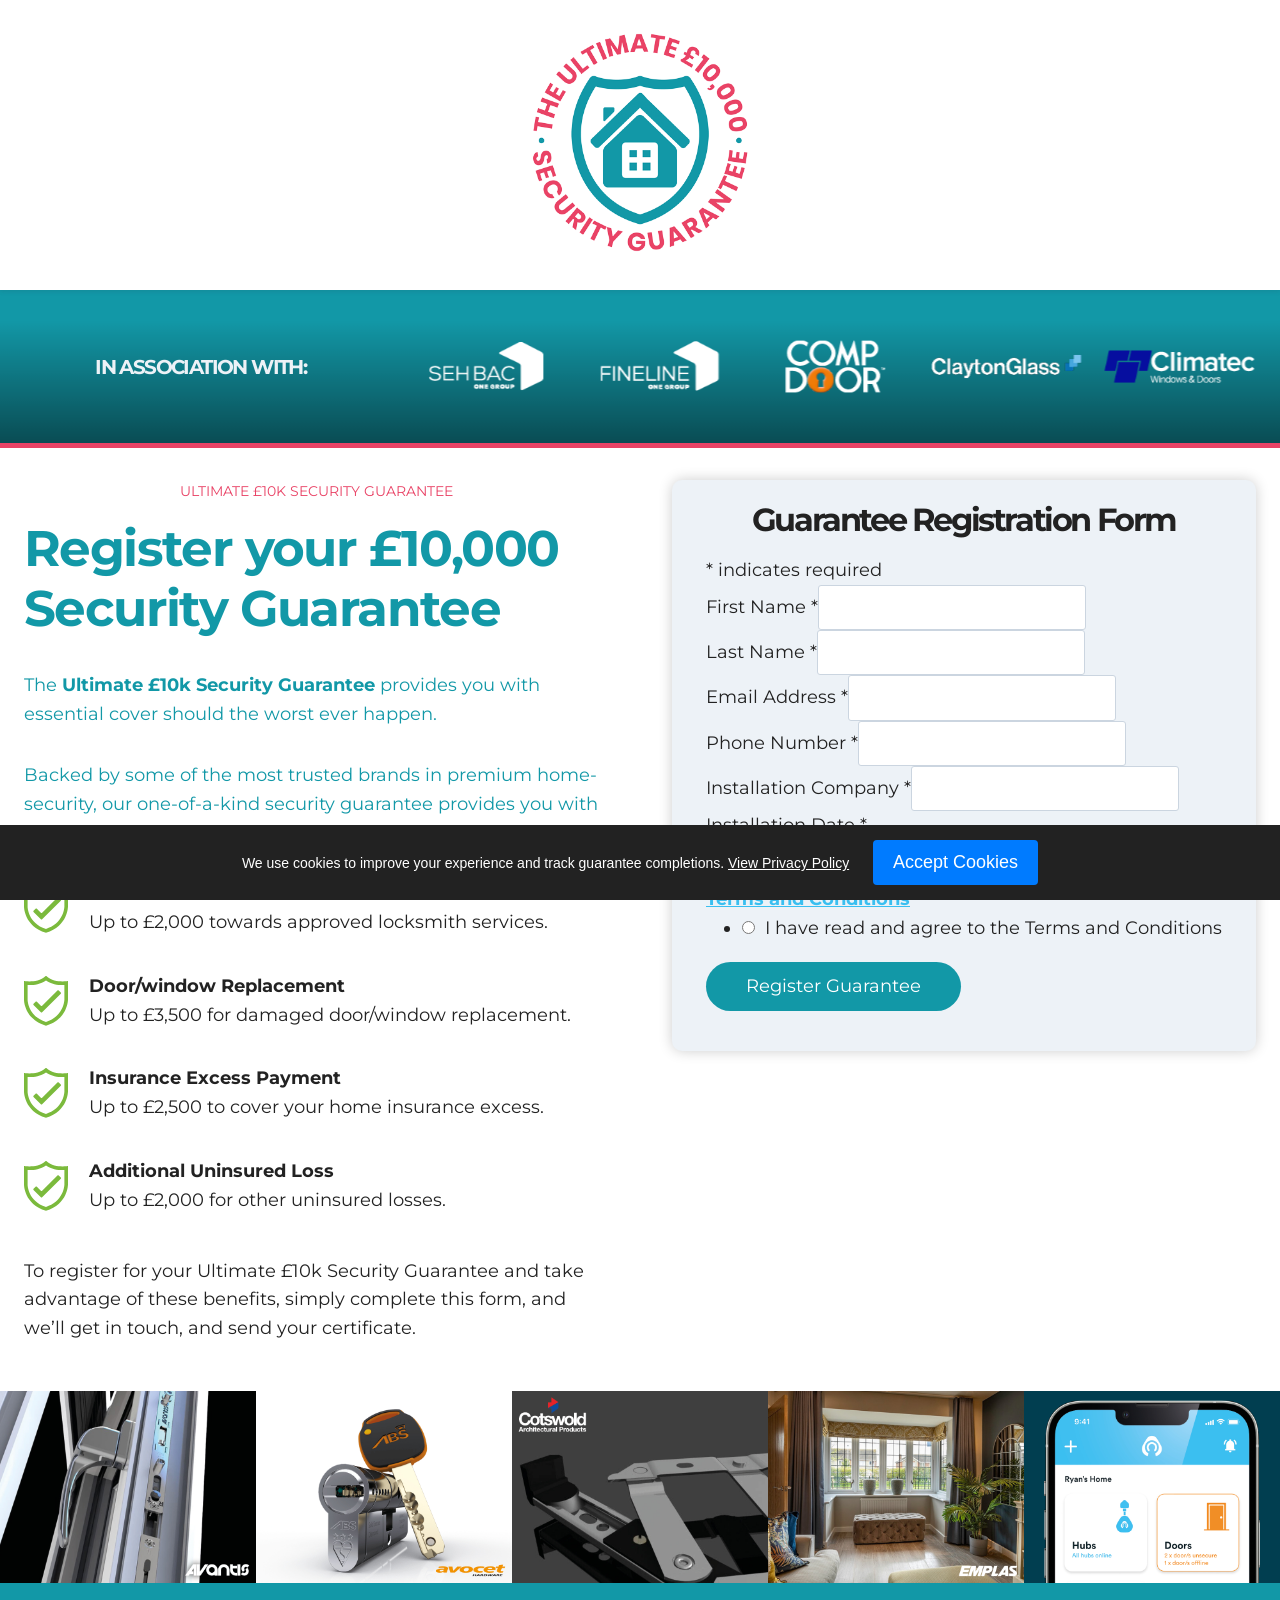
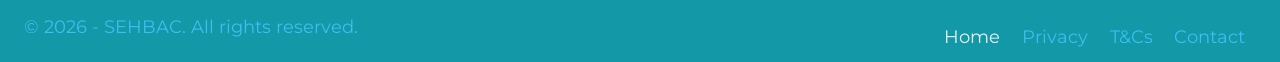
==== commit f0daffa9: "updates to T&Cs and Privacy" ====
--- a/index.html
+++ b/index.html
@@ -25,7 +25,7 @@
     }
 </script>
 
-<!-- Google tag (gtag.js) -->
+<!-- Google tag (gtag.js) 
 <script async src="https://www.googletagmanager.com/gtag/js?id=G-PNNH0G08C1"></script>
 <script>
   window.dataLayer = window.dataLayer || [];
@@ -33,7 +33,7 @@
   gtag('js', new Date());
 
   gtag('config', 'G-PNNH0G08C1');
-</script>
+</script> -->
 
 	<meta charset="UTF-8">
 	<meta name="viewport" content="width=device-width, initial-scale=1, minimum-scale=1">
@@ -74,7 +74,7 @@
 /* Kadence Header CSS */
 @media all and (max-width: 1024px){.mobile-transparent-header #masthead{position:absolute;left:0px;right:0px;z-index:100;}.kadence-scrollbar-fixer.mobile-transparent-header #masthead{right:var(--scrollbar-offset,0);}.mobile-transparent-header #masthead, .mobile-transparent-header .site-top-header-wrap .site-header-row-container-inner, .mobile-transparent-header .site-main-header-wrap .site-header-row-container-inner, .mobile-transparent-header .site-bottom-header-wrap .site-header-row-container-inner{background:transparent;}.site-header-row-tablet-layout-fullwidth, .site-header-row-tablet-layout-standard{padding:0px;}}@media all and (min-width: 1025px){.transparent-header #masthead{position:absolute;left:0px;right:0px;z-index:100;}.transparent-header.kadence-scrollbar-fixer #masthead{right:var(--scrollbar-offset,0);}.transparent-header #masthead, .transparent-header .site-top-header-wrap .site-header-row-container-inner, .transparent-header .site-main-header-wrap .site-header-row-container-inner, .transparent-header .site-bottom-header-wrap .site-header-row-container-inner{background:transparent;}}.site-branding a.brand img{max-width:250px;}.site-branding a.brand img.svg-logo-image{width:250px;}@media all and (max-width: 1024px){.site-branding a.brand img{max-width:200px;}.site-branding a.brand img.svg-logo-image{width:200px;}}@media all and (max-width: 767px){.site-branding a.brand img{max-width:150px;}.site-branding a.brand img.svg-logo-image{width:150px;}}.site-branding{padding:0px 0px 0px 0px;}#masthead, #masthead .kadence-sticky-header.item-is-fixed:not(.item-at-start):not(.site-header-row-container):not(.site-main-header-wrap), #masthead .kadence-sticky-header.item-is-fixed:not(.item-at-start) > .site-header-row-container-inner{background:#ffffff;}.site-main-header-wrap .site-header-row-container-inner{background:var(--global-palette9);}.site-main-header-wrap .site-header-row-container-inner>.site-container{padding:20px 20px 20px 20px;}.header-navigation .header-menu-container ul ul.sub-menu, .header-navigation .header-menu-container ul ul.submenu{background:var(--global-palette3);box-shadow:0px 2px 13px 0px rgba(0,0,0,0.1);}.header-navigation .header-menu-container ul ul li.menu-item, .header-menu-container ul.menu > li.kadence-menu-mega-enabled > ul > li.menu-item > a{border-bottom:1px solid rgba(255,255,255,0.1);}.header-navigation .header-menu-container ul ul li.menu-item > a{width:200px;padding-top:1em;padding-bottom:1em;color:var(--global-palette8);font-size:12px;}.header-navigation .header-menu-container ul ul li.menu-item > a:hover{color:var(--global-palette9);background:var(--global-palette4);}.header-navigation .header-menu-container ul ul li.menu-item.current-menu-item > a{color:var(--global-palette9);background:var(--global-palette4);}.mobile-toggle-open-container .menu-toggle-open, .mobile-toggle-open-container .menu-toggle-open:focus{color:var(--global-palette5);padding:0.4em 0.6em 0.4em 0.6em;font-size:14px;}.mobile-toggle-open-container .menu-toggle-open.menu-toggle-style-bordered{border:1px solid currentColor;}.mobile-toggle-open-container .menu-toggle-open .menu-toggle-icon{font-size:20px;}.mobile-toggle-open-container .menu-toggle-open:hover, .mobile-toggle-open-container .menu-toggle-open:focus-visible{color:var(--global-palette-highlight);}.mobile-navigation ul li{font-size:14px;}.mobile-navigation ul li a{padding-top:1em;padding-bottom:1em;}.mobile-navigation ul li > a, .mobile-navigation ul li.menu-item-has-children > .drawer-nav-drop-wrap{background:var(--global-palette3);color:var(--global-palette8);}.mobile-navigation ul li.current-menu-item > a, .mobile-navigation ul li.current-menu-item.menu-item-has-children > .drawer-nav-drop-wrap{color:var(--global-palette-highlight);}.mobile-navigation ul li.menu-item-has-children .drawer-nav-drop-wrap, .mobile-navigation ul li:not(.menu-item-has-children) a{border-bottom:1px solid rgba(255,255,255,0.1);}.mobile-navigation:not(.drawer-navigation-parent-toggle-true) ul li.menu-item-has-children .drawer-nav-drop-wrap button{border-left:1px solid rgba(255,255,255,0.1);}#mobile-drawer .drawer-inner, #mobile-drawer.popup-drawer-layout-fullwidth.popup-drawer-animation-slice .pop-portion-bg, #mobile-drawer.popup-drawer-layout-fullwidth.popup-drawer-animation-slice.pop-animated.show-drawer .drawer-inner{background:var(--global-palette3);}#mobile-drawer .drawer-header .drawer-toggle{padding:0.6em 0.15em 0.6em 0.15em;font-size:24px;}
 /* Kadence Footer CSS */
-#colophon{background:var(--global-palette3);}.site-bottom-footer-wrap .site-footer-row-container-inner{border-top:1px none var(--global-palette9);}.site-bottom-footer-inner-wrap{padding-top:30px;padding-bottom:0px;grid-column-gap:30px;}.site-bottom-footer-inner-wrap .widget{margin-bottom:30px;}.site-bottom-footer-inner-wrap .site-footer-section:not(:last-child):after{right:calc(-30px / 2);}#colophon .footer-html{font-style:normal;color:var(--global-palette1);margin:0px 0px 20px 0px;}#colophon .site-footer-row-container .site-footer-row .footer-html a{color:var(--global-palette1);}#colophon .site-footer-row-container .site-footer-row .footer-html a:hover{color:var(--global-palette9);}#colophon .footer-navigation .footer-menu-container > ul > li > a{padding-left:calc(1.2em / 2);padding-right:calc(1.2em / 2);padding-top:calc(0.5em / 2);padding-bottom:calc(0.5em / 2);color:var(--global-palette1);}#colophon .footer-navigation .footer-menu-container > ul li a:hover{color:var(--global-palette9);}#colophon .footer-navigation .footer-menu-container > ul li.current-menu-item > a{color:var(--global-palette2);}
+#colophon{background:var(--global-palette3);}.site-bottom-footer-wrap .site-footer-row-container-inner{border-top:1px none var(--global-palette9);}.site-bottom-footer-inner-wrap{padding-top:30px;padding-bottom:0px;grid-column-gap:30px;}.site-bottom-footer-inner-wrap .widget{margin-bottom:30px;}.site-bottom-footer-inner-wrap .site-footer-section:not(:last-child):after{right:calc(-30px / 2);}#colophon .footer-html{font-style:normal;color:var(--global-palette1);margin:0px 0px 20px 0px;}#colophon .site-footer-row-container .site-footer-row .footer-html a{color:var(--global-palette1);}#colophon .site-footer-row-container .site-footer-row .footer-html a:hover{color:var(--global-palette9);}#colophon .footer-navigation .footer-menu-container > ul > li > a{padding-left:calc(1.2em / 2);padding-right:calc(1.2em / 2);padding-top:calc(0.5em / 2);padding-bottom:calc(0.5em / 2);color:var(--global-palette1);}#colophon .footer-navigation .footer-menu-container > ul li a:hover{color:var(--global-palette9);}#colophon .footer-navigation .footer-menu-container > ul li.current-menu-item > a{color:var(--global-palette7);}
 /* Kadence Pro Header CSS */
 .header-navigation-dropdown-direction-left ul ul.submenu, .header-navigation-dropdown-direction-left ul ul.sub-menu{right:0px;left:auto;}.rtl .header-navigation-dropdown-direction-right ul ul.submenu, .rtl .header-navigation-dropdown-direction-right ul ul.sub-menu{left:0px;right:auto;}.header-account-button .nav-drop-title-wrap > .kadence-svg-iconset, .header-account-button > .kadence-svg-iconset{font-size:1.2em;}.site-header-item .header-account-button .nav-drop-title-wrap, .site-header-item .header-account-wrap > .header-account-button{display:flex;align-items:center;}.header-account-style-icon_label .header-account-label{padding-left:5px;}.header-account-style-label_icon .header-account-label{padding-right:5px;}.site-header-item .header-account-wrap .header-account-button{text-decoration:none;box-shadow:none;color:inherit;background:transparent;padding:0.6em 0em 0.6em 0em;}.header-mobile-account-wrap .header-account-button .nav-drop-title-wrap > .kadence-svg-iconset, .header-mobile-account-wrap .header-account-button > .kadence-svg-iconset{font-size:1.2em;}.header-mobile-account-wrap .header-account-button .nav-drop-title-wrap, .header-mobile-account-wrap > .header-account-button{display:flex;align-items:center;}.header-mobile-account-wrap.header-account-style-icon_label .header-account-label{padding-left:5px;}.header-mobile-account-wrap.header-account-style-label_icon .header-account-label{padding-right:5px;}.header-mobile-account-wrap .header-account-button{text-decoration:none;box-shadow:none;color:inherit;background:transparent;padding:0.6em 0em 0.6em 0em;}#login-drawer .drawer-inner .drawer-content{display:flex;justify-content:center;align-items:center;position:absolute;top:0px;bottom:0px;left:0px;right:0px;padding:0px;}#loginform p label{display:block;}#login-drawer #loginform{width:100%;}#login-drawer #loginform input{width:100%;}#login-drawer #loginform input[type="checkbox"]{width:auto;}#login-drawer .drawer-inner .drawer-header{position:relative;z-index:100;}#login-drawer .drawer-content_inner.widget_login_form_inner{padding:2em;width:100%;max-width:350px;border-radius:.25rem;background:var(--global-palette9);color:var(--global-palette4);}#login-drawer .lost_password a{color:var(--global-palette6);}#login-drawer .lost_password, #login-drawer .register-field{text-align:center;}#login-drawer .widget_login_form_inner p{margin-top:1.2em;margin-bottom:0em;}#login-drawer .widget_login_form_inner p:first-child{margin-top:0em;}#login-drawer .widget_login_form_inner label{margin-bottom:0.5em;}#login-drawer hr.register-divider{margin:1.2em 0;border-width:1px;}#login-drawer .register-field{font-size:90%;}@media all and (min-width: 1025px){#login-drawer hr.register-divider.hide-desktop{display:none;}#login-drawer p.register-field.hide-desktop{display:none;}}@media all and (max-width: 1024px){#login-drawer hr.register-divider.hide-mobile{display:none;}#login-drawer p.register-field.hide-mobile{display:none;}}@media all and (max-width: 767px){#login-drawer hr.register-divider.hide-mobile{display:none;}#login-drawer p.register-field.hide-mobile{display:none;}}.tertiary-navigation .tertiary-menu-container > ul > li.menu-item > a{padding-left:calc(1.2em / 2);padding-right:calc(1.2em / 2);padding-top:0.6em;padding-bottom:0.6em;color:var(--global-palette5);}.tertiary-navigation .tertiary-menu-container > ul > li.menu-item > a:hover{color:var(--global-palette-highlight);}.tertiary-navigation .tertiary-menu-container > ul > li.menu-item.current-menu-item > a{color:var(--global-palette3);}.header-navigation[class*="header-navigation-style-underline"] .header-menu-container.tertiary-menu-container>ul>li>a:after{width:calc( 100% - 1.2em);}.quaternary-navigation .quaternary-menu-container > ul > li.menu-item > a{padding-left:calc(1.2em / 2);padding-right:calc(1.2em / 2);padding-top:0.6em;padding-bottom:0.6em;color:var(--global-palette5);}.quaternary-navigation .quaternary-menu-container > ul > li.menu-item > a:hover{color:var(--global-palette-highlight);}.quaternary-navigation .quaternary-menu-container > ul > li.menu-item.current-menu-item > a{color:var(--global-palette3);}.header-navigation[class*="header-navigation-style-underline"] .header-menu-container.quaternary-menu-container>ul>li>a:after{width:calc( 100% - 1.2em);}#main-header .header-divider{border-right:1px solid var(--global-palette6);height:50%;}#main-header .header-divider2{border-right:1px solid var(--global-palette6);height:50%;}#main-header .header-divider3{border-right:1px solid var(--global-palette6);height:50%;}#mobile-header .header-mobile-divider, #mobile-drawer .header-mobile-divider{border-right:1px solid var(--global-palette6);height:50%;}#mobile-drawer .header-mobile-divider{border-top:1px solid var(--global-palette6);width:50%;}#mobile-header .header-mobile-divider2{border-right:1px solid var(--global-palette6);height:50%;}#mobile-drawer .header-mobile-divider2{border-top:1px solid var(--global-palette6);width:50%;}.header-item-search-bar form ::-webkit-input-placeholder{color:currentColor;opacity:0.5;}.header-item-search-bar form ::placeholder{color:currentColor;opacity:0.5;}.header-search-bar form{max-width:100%;width:240px;}.header-mobile-search-bar form{max-width:calc(100vw - var(--global-sm-spacing) - var(--global-sm-spacing));width:240px;}.header-widget-lstyle-normal .header-widget-area-inner a:not(.button){text-decoration:underline;}.element-contact-inner-wrap{display:flex;flex-wrap:wrap;align-items:center;margin-top:-0.6em;margin-left:calc(-0.6em / 2);margin-right:calc(-0.6em / 2);}.element-contact-inner-wrap .header-contact-item{display:inline-flex;flex-wrap:wrap;align-items:center;margin-top:0.6em;margin-left:calc(0.6em / 2);margin-right:calc(0.6em / 2);}.element-contact-inner-wrap .header-contact-item .kadence-svg-iconset{font-size:1em;}.header-contact-item img{display:inline-block;}.header-contact-item .contact-label{margin-left:0.3em;}.rtl .header-contact-item .contact-label{margin-right:0.3em;margin-left:0px;}.header-mobile-contact-wrap .element-contact-inner-wrap{display:flex;flex-wrap:wrap;align-items:center;margin-top:-0.6em;margin-left:calc(-0.6em / 2);margin-right:calc(-0.6em / 2);}.header-mobile-contact-wrap .element-contact-inner-wrap .header-contact-item{display:inline-flex;flex-wrap:wrap;align-items:center;margin-top:0.6em;margin-left:calc(0.6em / 2);margin-right:calc(0.6em / 2);}.header-mobile-contact-wrap .element-contact-inner-wrap .header-contact-item .kadence-svg-iconset{font-size:1em;}#main-header .header-button2{border:2px none transparent;box-shadow:0px 0px 0px -7px rgba(0,0,0,0);}#main-header .header-button2:hover{box-shadow:0px 15px 25px -7px rgba(0,0,0,0.1);}.mobile-header-button2-wrap .mobile-header-button-inner-wrap .mobile-header-button2{border:2px none transparent;box-shadow:0px 0px 0px -7px rgba(0,0,0,0);}.mobile-header-button2-wrap .mobile-header-button-inner-wrap .mobile-header-button2:hover{box-shadow:0px 15px 25px -7px rgba(0,0,0,0.1);}#widget-drawer.popup-drawer-layout-fullwidth .drawer-content .header-widget2, #widget-drawer.popup-drawer-layout-sidepanel .drawer-inner{max-width:400px;}#widget-drawer.popup-drawer-layout-fullwidth .drawer-content .header-widget2{margin:0 auto;}.widget-toggle-open{display:flex;align-items:center;background:transparent;box-shadow:none;}.widget-toggle-open:hover, .widget-toggle-open:focus{border-color:currentColor;background:transparent;box-shadow:none;}.widget-toggle-open .widget-toggle-icon{display:flex;}.widget-toggle-open .widget-toggle-label{padding-right:5px;}.rtl .widget-toggle-open .widget-toggle-label{padding-left:5px;padding-right:0px;}.widget-toggle-open .widget-toggle-label:empty, .rtl .widget-toggle-open .widget-toggle-label:empty{padding-right:0px;padding-left:0px;}.widget-toggle-open-container .widget-toggle-open{color:var(--global-palette5);padding:0.4em 0.6em 0.4em 0.6em;font-size:14px;}.widget-toggle-open-container .widget-toggle-open.widget-toggle-style-bordered{border:1px solid currentColor;}.widget-toggle-open-container .widget-toggle-open .widget-toggle-icon{font-size:20px;}.widget-toggle-open-container .widget-toggle-open:hover, .widget-toggle-open-container .widget-toggle-open:focus{color:var(--global-palette-highlight);}#widget-drawer .header-widget-2style-normal a:not(.button){text-decoration:underline;}#widget-drawer .header-widget-2style-plain a:not(.button){text-decoration:none;}#widget-drawer .header-widget2 .widget-title{color:var(--global-palette9);}#widget-drawer .header-widget2{color:var(--global-palette8);}#widget-drawer .header-widget2 a:not(.button), #widget-drawer .header-widget2 .drawer-sub-toggle{color:var(--global-palette8);}#widget-drawer .header-widget2 a:not(.button):hover, #widget-drawer .header-widget2 .drawer-sub-toggle:hover{color:var(--global-palette9);}#mobile-secondary-site-navigation ul li{font-size:14px;}#mobile-secondary-site-navigation ul li a{padding-top:1em;padding-bottom:1em;}#mobile-secondary-site-navigation ul li > a, #mobile-secondary-site-navigation ul li.menu-item-has-children > .drawer-nav-drop-wrap{color:var(--global-palette8);}#mobile-secondary-site-navigation ul li.current-menu-item > a, #mobile-secondary-site-navigation ul li.current-menu-item.menu-item-has-children > .drawer-nav-drop-wrap{color:var(--global-palette-highlight);}#mobile-secondary-site-navigation ul li.menu-item-has-children .drawer-nav-drop-wrap, #mobile-secondary-site-navigation ul li:not(.menu-item-has-children) a{border-bottom:1px solid rgba(255,255,255,0.1);}#mobile-secondary-site-navigation:not(.drawer-navigation-parent-toggle-true) ul li.menu-item-has-children .drawer-nav-drop-wrap button{border-left:1px solid rgba(255,255,255,0.1);}</style>
 <link rel="stylesheet" id="kadence-header-css" href="/wp-content/themes/kadence/assets/css/header.min.css?ver=1.2.4" media="all">
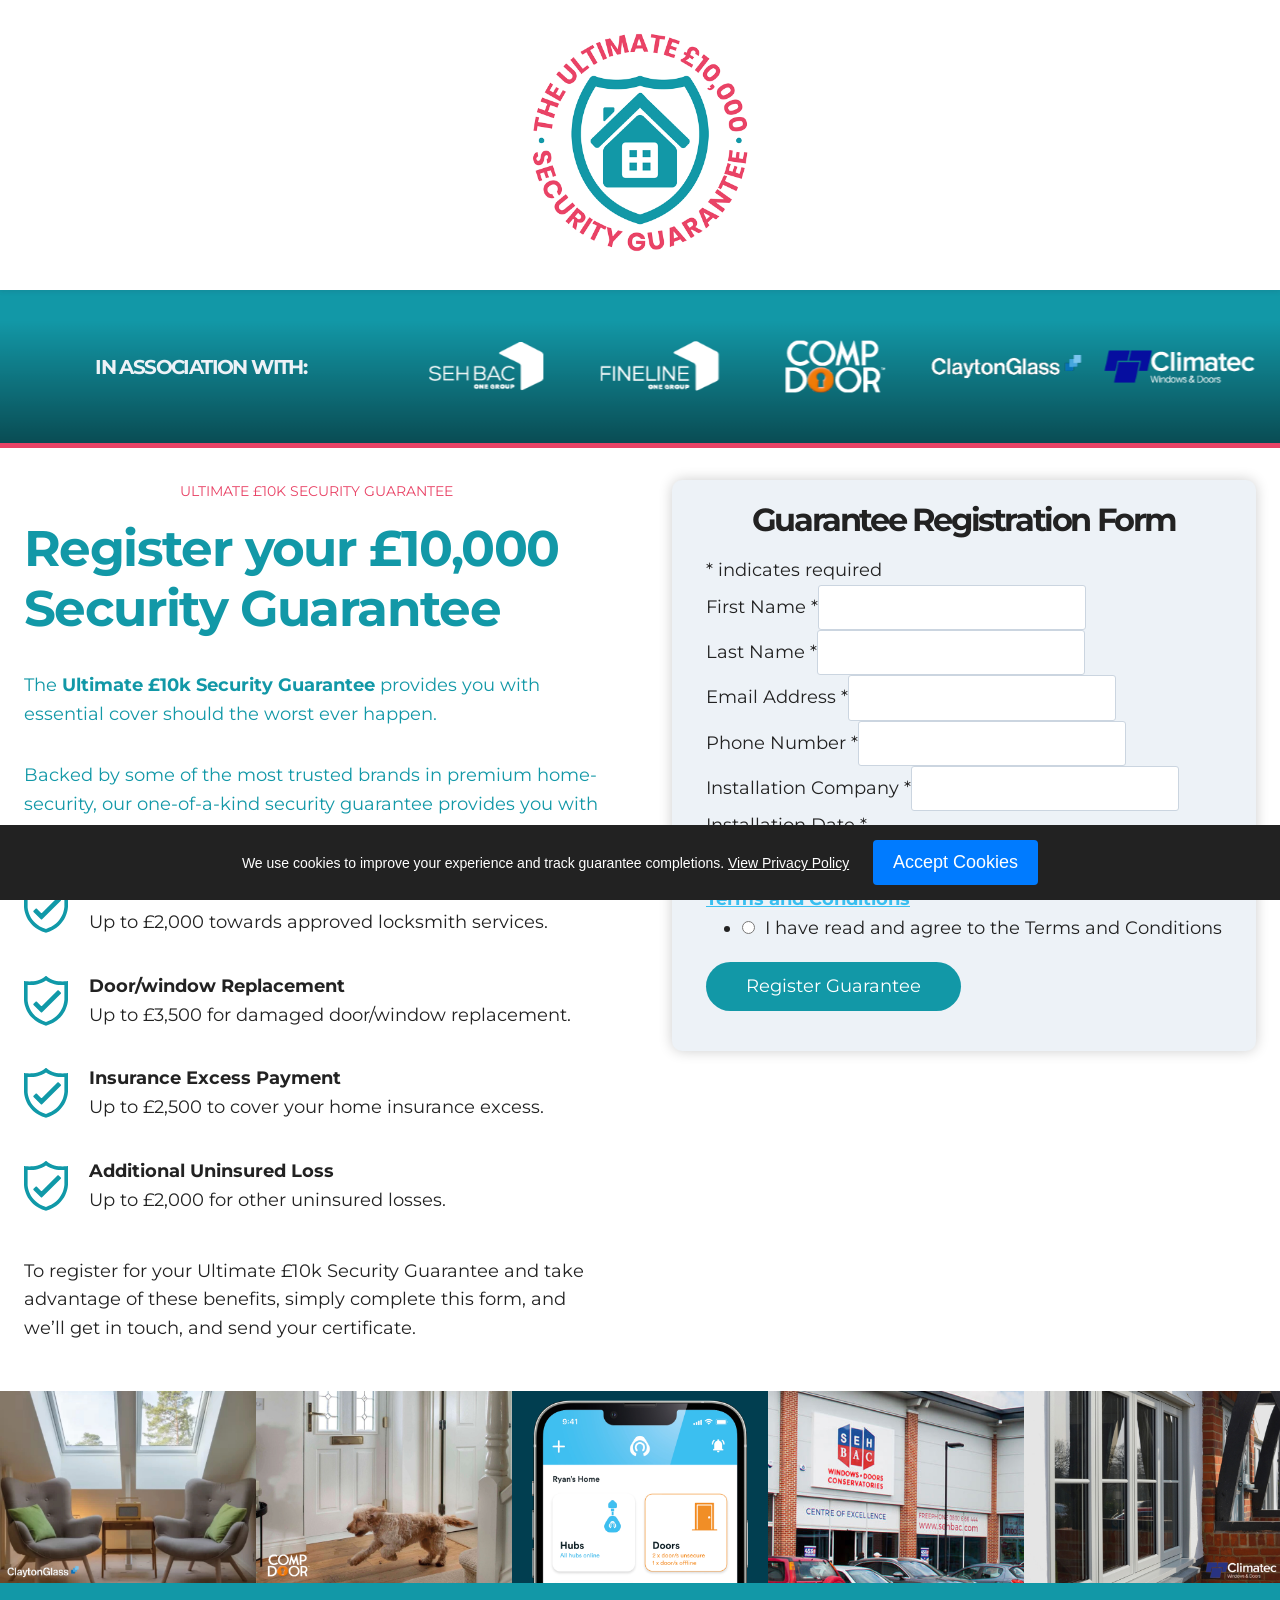
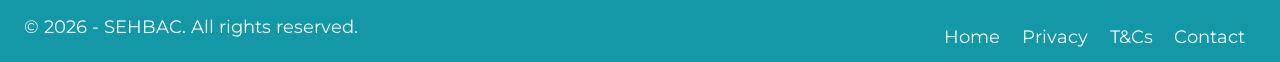
==== commit 4835e2bd: "style and image amends" ====
--- a/index.html
+++ b/index.html
@@ -70,11 +70,11 @@
 <link rel="stylesheet" id="child-style-css" href="/wp-content/themes/kubu/style.css?ver=6.5.2" media="all">
 <link rel="stylesheet" id="kadence-global-css" href="/wp-content/themes/kadence/assets/css/global.min.css?ver=1.2.4" media="all">
 <style id="kadence-global-inline-css">/* Kadence Base CSS */
-:root{--global-palette1:#3abff0;--global-palette2:#53c7f2;--global-palette3:#1298a7;--global-palette4:#005f7c;--global-palette5:#4A5568;--global-palette6:#718096;--global-palette7:#EDF2F7;--global-palette8:#F7FAFC;--global-palette9:#ffffff;--global-palette9rgb:255, 255, 255;--global-palette-highlight:var(--global-palette1);--global-palette-highlight-alt:var(--global-palette2);--global-palette-highlight-alt2:var(--global-palette9);--global-palette-btn-bg:var(--global-palette1);--global-palette-btn-bg-hover:var(--global-palette2);--global-palette-btn:var(--global-palette9);--global-palette-btn-hover:var(--global-palette9);--global-body-font-family:Montserrat, sans-serif;--global-heading-font-family:inherit;--global-primary-nav-font-family:inherit;--global-fallback-font:sans-serif;--global-display-fallback-font:sans-serif;--global-content-width:1290px;--global-content-narrow-width:842px;--global-content-edge-padding:1.5rem;--global-content-boxed-padding:2rem;--global-calc-content-width:calc(1290px - var(--global-content-edge-padding) - var(--global-content-edge-padding) );--wp--style--global--content-size:var(--global-calc-content-width);}.wp-site-blocks{--global-vw:calc( 100vw - ( 0.5 * var(--scrollbar-offset)));}body{background:#dddddd;}body, input, select, optgroup, textarea{font-style:normal;font-weight:normal;font-size:18px;line-height:1.6;font-family:var(--global-body-font-family);color:#222222;}.content-bg, body.content-style-unboxed .site{background:var(--global-palette9);}h1,h2,h3,h4,h5,h6{font-family:var(--global-heading-font-family);}h1{font-style:normal;font-weight:700;font-size:32px;line-height:1.5;color:#222222;}h2{font-style:normal;font-weight:700;font-size:50px;line-height:50px;letter-spacing:-0.1rem;color:#222222;}h3{font-style:normal;font-weight:700;font-size:32px;line-height:40px;letter-spacing:-0.15rem;color:#222222;}h4{font-style:normal;font-weight:700;font-size:26px;line-height:32px;letter-spacing:-0.1rem;color:#222222;}h5{font-style:normal;font-weight:700;font-size:20px;line-height:1.5;color:#555555;}h6{font-style:normal;font-weight:700;font-size:18px;line-height:1.5;color:#555555;}.entry-hero .kadence-breadcrumbs{max-width:1290px;}.site-container, .site-header-row-layout-contained, .site-footer-row-layout-contained, .entry-hero-layout-contained, .comments-area, .alignfull > .wp-block-cover__inner-container, .alignwide > .wp-block-cover__inner-container{max-width:var(--global-content-width);}.content-width-narrow .content-container.site-container, .content-width-narrow .hero-container.site-container{max-width:var(--global-content-narrow-width);}@media all and (min-width: 1520px){.wp-site-blocks .content-container  .alignwide{margin-left:-115px;margin-right:-115px;width:unset;max-width:unset;}}@media all and (min-width: 1102px){.content-width-narrow .wp-site-blocks .content-container .alignwide{margin-left:-130px;margin-right:-130px;width:unset;max-width:unset;}}.content-style-boxed .wp-site-blocks .entry-content .alignwide{margin-left:calc( -1 * var( --global-content-boxed-padding ) );margin-right:calc( -1 * var( --global-content-boxed-padding ) );}.content-area{margin-top:5rem;margin-bottom:5rem;}@media all and (max-width: 1024px){.content-area{margin-top:3rem;margin-bottom:3rem;}}@media all and (max-width: 767px){.content-area{margin-top:2rem;margin-bottom:2rem;}}@media all and (max-width: 1024px){:root{--global-content-boxed-padding:2rem;}}@media all and (max-width: 767px){:root{--global-content-boxed-padding:1.5rem;}}.entry-content-wrap{padding:2rem;}@media all and (max-width: 1024px){.entry-content-wrap{padding:2rem;}}@media all and (max-width: 767px){.entry-content-wrap{padding:1.5rem;}}.entry.single-entry{box-shadow:0px 15px 15px -10px rgba(0,0,0,0.05);}.entry.loop-entry{box-shadow:0px 15px 15px -10px rgba(0,0,0,0.05);}.loop-entry .entry-content-wrap{padding:2rem;}@media all and (max-width: 1024px){.loop-entry .entry-content-wrap{padding:2rem;}}@media all and (max-width: 767px){.loop-entry .entry-content-wrap{padding:1.5rem;}}button, .button, .wp-block-button__link, input[type="button"], input[type="reset"], input[type="submit"], .fl-button, .elementor-button-wrapper .elementor-button{border-radius:100px;padding:10px 40px 10px 40px;border-color:var(--global-palette1);box-shadow:0px 0px 0px -7px rgba(0,0,0,0);}.wp-block-button.is-style-outline .wp-block-button__link{padding:10px 40px 10px 40px;}button:hover, button:focus, button:active, .button:hover, .button:focus, .button:active, .wp-block-button__link:hover, .wp-block-button__link:focus, .wp-block-button__link:active, input[type="button"]:hover, input[type="button"]:focus, input[type="button"]:active, input[type="reset"]:hover, input[type="reset"]:focus, input[type="reset"]:active, input[type="submit"]:hover, input[type="submit"]:focus, input[type="submit"]:active, .elementor-button-wrapper .elementor-button:hover, .elementor-button-wrapper .elementor-button:focus, .elementor-button-wrapper .elementor-button:active{border-color:var(--global-palette1);box-shadow:0px 15px 25px -7px rgba(0,0,0,0.1);}.kb-button.kb-btn-global-outline.kb-btn-global-inherit{padding-top:calc(10px - 2px);padding-right:calc(40px - 2px);padding-bottom:calc(10px - 2px);padding-left:calc(40px - 2px);}@media all and (max-width: 1024px){button, .button, .wp-block-button__link, input[type="button"], input[type="reset"], input[type="submit"], .fl-button, .elementor-button-wrapper .elementor-button{border-color:var(--global-palette1);border-radius:100px;}}@media all and (max-width: 767px){button, .button, .wp-block-button__link, input[type="button"], input[type="reset"], input[type="submit"], .fl-button, .elementor-button-wrapper .elementor-button{border-radius:100px;border-color:var(--global-palette1);}}#kt-scroll-up-reader, #kt-scroll-up{border:0px none currentColor;border-radius:0px 0px 0px 0px;color:var(--global-palette1);bottom:30px;font-size:1.2em;padding:0.4em 0.4em 0.4em 0.4em;}#kt-scroll-up-reader.scroll-up-side-right, #kt-scroll-up.scroll-up-side-right{right:30px;}#kt-scroll-up-reader.scroll-up-side-left, #kt-scroll-up.scroll-up-side-left{left:30px;}.entry-hero.page-hero-section .entry-header{min-height:200px;}
+:root{--global-palette1:#3abff0;--global-palette2:#53c7f2;--global-palette3:#1298a7;--global-palette4:#005f7c;--global-palette5:#4A5568;--global-palette6:#718096;--global-palette7:#EDF2F7;--global-palette8:#F7FAFC;--global-palette9:#ffffff;--global-palette9rgb:255, 255, 255;--global-palette-highlight:var(--global-palette1);--global-palette-highlight-alt:var(--global-palette2);--global-palette-highlight-alt2:var(--global-palette9);--global-palette-btn-bg:var(--global-palette1);--global-palette-btn-bg-hover:var(--global-palette2);--global-palette-btn:var(--global-palette9);--global-palette-btn-hover:var(--global-palette9);--global-body-font-family:Montserrat, sans-serif;--global-heading-font-family:inherit;--global-primary-nav-font-family:inherit;--global-fallback-font:sans-serif;--global-display-fallback-font:sans-serif;--global-content-width:1290px;--global-content-narrow-width:842px;--global-content-edge-padding:1.5rem;--global-content-boxed-padding:2rem;--global-calc-content-width:calc(1290px - var(--global-content-edge-padding) - var(--global-content-edge-padding) );--wp--style--global--content-size:var(--global-calc-content-width);}.wp-site-blocks{--global-vw:calc( 100vw - ( 0.5 * var(--scrollbar-offset)));}body{background:#dddddd;}body, input, select, optgroup, textarea{font-style:normal;font-weight:normal;font-size:18px;line-height:1.6;font-family:var(--global-body-font-family);color:#222222;}.content-bg, body.content-style-unboxed .site{background:var(--global-palette9);}h1,h2,h3,h4,h5,h6{font-family:var(--global-heading-font-family);}h1{font-style:normal;font-weight:700;font-size:32px;line-height:1.5;color:#222222;}h2{font-style:normal;font-weight:700;font-size:50px;line-height:50px;letter-spacing:-0.1rem;color:#222222;}h3{font-style:normal;font-weight:700;font-size:32px;line-height:40px;letter-spacing:-0.15rem;color:#222222;}h4{font-style:normal;font-weight:700;font-size:26px;line-height:32px;letter-spacing:-0.1rem;color:#222222;}h5{font-style:normal;font-weight:700;font-size:20px;line-height:1.5;color:#555555;}h6{font-style:normal;font-weight:700;font-size:18px;line-height:1.5;color:#555555;}.entry-hero .kadence-breadcrumbs{max-width:1290px;}.site-container, .site-header-row-layout-contained, .site-footer-row-layout-contained, .entry-hero-layout-contained, .comments-area, .alignfull > .wp-block-cover__inner-container, .alignwide > .wp-block-cover__inner-container{max-width:var(--global-content-width);}.content-width-narrow .content-container.site-container, .content-width-narrow .hero-container.site-container{max-width:var(--global-content-narrow-width);}@media all and (min-width: 1520px){.wp-site-blocks .content-container  .alignwide{margin-left:-115px;margin-right:-115px;width:unset;max-width:unset;}}@media all and (min-width: 1102px){.content-width-narrow .wp-site-blocks .content-container .alignwide{margin-left:-130px;margin-right:-130px;width:unset;max-width:unset;}}.content-style-boxed .wp-site-blocks .entry-content .alignwide{margin-left:calc( -1 * var( --global-content-boxed-padding ) );margin-right:calc( -1 * var( --global-content-boxed-padding ) );}.content-area{margin-top:5rem;margin-bottom:5rem;}@media all and (max-width: 1024px){.content-area{margin-top:3rem;margin-bottom:3rem;}}@media all and (max-width: 767px){.content-area{margin-top:2rem;margin-bottom:2rem;}}@media all and (max-width: 1024px){:root{--global-content-boxed-padding:2rem;}}@media all and (max-width: 767px){:root{--global-content-boxed-padding:1.5rem;}}.entry-content-wrap{padding:2rem;}@media all and (max-width: 1024px){.entry-content-wrap{padding:2rem;}}@media all and (max-width: 767px){.entry-content-wrap{padding:1.5rem;}}.entry.single-entry{box-shadow:0px 15px 15px -10px rgba(0,0,0,0.05);}.entry.loop-entry{box-shadow:0px 15px 15px -10px rgba(0,0,0,0.05);}.loop-entry .entry-content-wrap{padding:2rem;}@media all and (max-width: 1024px){.loop-entry .entry-content-wrap{padding:2rem;}}@media all and (max-width: 767px){.loop-entry .entry-content-wrap{padding:1.5rem;}}button, .button, .wp-block-button__link, input[type="button"], input[type="reset"], input[type="submit"], .fl-button, .elementor-button-wrapper .elementor-button{border-radius:100px;padding:10px 40px 10px 40px;border-color:var(--global-palette1);box-shadow:0px 0px 0px -7px rgba(0,0,0,0);}.wp-block-button.is-style-outline .wp-block-button__link{padding:10px 40px 10px 40px;}button:hover, button:focus, button:active, .button:hover, .button:focus, .button:active, .wp-block-button__link:hover, .wp-block-button__link:focus, .wp-block-button__link:active, input[type="button"]:hover, input[type="button"]:focus, input[type="button"]:active, input[type="reset"]:hover, input[type="reset"]:focus, input[type="reset"]:active, input[type="submit"]:hover, input[type="submit"]:focus, input[type="submit"]:active, .elementor-button-wrapper .elementor-button:hover, .elementor-button-wrapper .elementor-button:focus, .elementor-button-wrapper .elementor-button:active{border-color:var(--global-palette1);box-shadow:0px 15px 25px -7px rgba(0,0,0,0.1);}.kb-button.kb-btn-global-outline.kb-btn-global-inherit{padding-top:calc(10px - 2px);padding-right:calc(40px - 2px);padding-bottom:calc(10px - 2px);padding-left:calc(40px - 2px);}@media all and (max-width: 1024px){button, .button, .wp-block-button__link, input[type="button"], input[type="reset"], input[type="submit"], .fl-button, .elementor-button-wrapper .elementor-button{border-color:var(--global-palette1);border-radius:100px;}}@media all and (max-width: 767px){button, .button, .wp-block-button__link, input[type="button"], input[type="reset"], input[type="submit"], .fl-button, .elementor-button-wrapper .elementor-button{border-radius:100px;border-color:var(--global-palette1);}}#kt-scroll-up-reader, #kt-scroll-up{border:0px none currentColor;border-radius:0px 0px 0px 0px;color:var(--global-palette9);bottom:30px;font-size:1.2em;padding:0.4em 0.4em 0.4em 0.4em;}#kt-scroll-up-reader.scroll-up-side-right, #kt-scroll-up.scroll-up-side-right{right:30px;}#kt-scroll-up-reader.scroll-up-side-left, #kt-scroll-up.scroll-up-side-left{left:30px;}.entry-hero.page-hero-section .entry-header{min-height:200px;}
 /* Kadence Header CSS */
 @media all and (max-width: 1024px){.mobile-transparent-header #masthead{position:absolute;left:0px;right:0px;z-index:100;}.kadence-scrollbar-fixer.mobile-transparent-header #masthead{right:var(--scrollbar-offset,0);}.mobile-transparent-header #masthead, .mobile-transparent-header .site-top-header-wrap .site-header-row-container-inner, .mobile-transparent-header .site-main-header-wrap .site-header-row-container-inner, .mobile-transparent-header .site-bottom-header-wrap .site-header-row-container-inner{background:transparent;}.site-header-row-tablet-layout-fullwidth, .site-header-row-tablet-layout-standard{padding:0px;}}@media all and (min-width: 1025px){.transparent-header #masthead{position:absolute;left:0px;right:0px;z-index:100;}.transparent-header.kadence-scrollbar-fixer #masthead{right:var(--scrollbar-offset,0);}.transparent-header #masthead, .transparent-header .site-top-header-wrap .site-header-row-container-inner, .transparent-header .site-main-header-wrap .site-header-row-container-inner, .transparent-header .site-bottom-header-wrap .site-header-row-container-inner{background:transparent;}}.site-branding a.brand img{max-width:250px;}.site-branding a.brand img.svg-logo-image{width:250px;}@media all and (max-width: 1024px){.site-branding a.brand img{max-width:200px;}.site-branding a.brand img.svg-logo-image{width:200px;}}@media all and (max-width: 767px){.site-branding a.brand img{max-width:150px;}.site-branding a.brand img.svg-logo-image{width:150px;}}.site-branding{padding:0px 0px 0px 0px;}#masthead, #masthead .kadence-sticky-header.item-is-fixed:not(.item-at-start):not(.site-header-row-container):not(.site-main-header-wrap), #masthead .kadence-sticky-header.item-is-fixed:not(.item-at-start) > .site-header-row-container-inner{background:#ffffff;}.site-main-header-wrap .site-header-row-container-inner{background:var(--global-palette9);}.site-main-header-wrap .site-header-row-container-inner>.site-container{padding:20px 20px 20px 20px;}.header-navigation .header-menu-container ul ul.sub-menu, .header-navigation .header-menu-container ul ul.submenu{background:var(--global-palette3);box-shadow:0px 2px 13px 0px rgba(0,0,0,0.1);}.header-navigation .header-menu-container ul ul li.menu-item, .header-menu-container ul.menu > li.kadence-menu-mega-enabled > ul > li.menu-item > a{border-bottom:1px solid rgba(255,255,255,0.1);}.header-navigation .header-menu-container ul ul li.menu-item > a{width:200px;padding-top:1em;padding-bottom:1em;color:var(--global-palette8);font-size:12px;}.header-navigation .header-menu-container ul ul li.menu-item > a:hover{color:var(--global-palette9);background:var(--global-palette4);}.header-navigation .header-menu-container ul ul li.menu-item.current-menu-item > a{color:var(--global-palette9);background:var(--global-palette4);}.mobile-toggle-open-container .menu-toggle-open, .mobile-toggle-open-container .menu-toggle-open:focus{color:var(--global-palette5);padding:0.4em 0.6em 0.4em 0.6em;font-size:14px;}.mobile-toggle-open-container .menu-toggle-open.menu-toggle-style-bordered{border:1px solid currentColor;}.mobile-toggle-open-container .menu-toggle-open .menu-toggle-icon{font-size:20px;}.mobile-toggle-open-container .menu-toggle-open:hover, .mobile-toggle-open-container .menu-toggle-open:focus-visible{color:var(--global-palette-highlight);}.mobile-navigation ul li{font-size:14px;}.mobile-navigation ul li a{padding-top:1em;padding-bottom:1em;}.mobile-navigation ul li > a, .mobile-navigation ul li.menu-item-has-children > .drawer-nav-drop-wrap{background:var(--global-palette3);color:var(--global-palette8);}.mobile-navigation ul li.current-menu-item > a, .mobile-navigation ul li.current-menu-item.menu-item-has-children > .drawer-nav-drop-wrap{color:var(--global-palette-highlight);}.mobile-navigation ul li.menu-item-has-children .drawer-nav-drop-wrap, .mobile-navigation ul li:not(.menu-item-has-children) a{border-bottom:1px solid rgba(255,255,255,0.1);}.mobile-navigation:not(.drawer-navigation-parent-toggle-true) ul li.menu-item-has-children .drawer-nav-drop-wrap button{border-left:1px solid rgba(255,255,255,0.1);}#mobile-drawer .drawer-inner, #mobile-drawer.popup-drawer-layout-fullwidth.popup-drawer-animation-slice .pop-portion-bg, #mobile-drawer.popup-drawer-layout-fullwidth.popup-drawer-animation-slice.pop-animated.show-drawer .drawer-inner{background:var(--global-palette3);}#mobile-drawer .drawer-header .drawer-toggle{padding:0.6em 0.15em 0.6em 0.15em;font-size:24px;}
 /* Kadence Footer CSS */
-#colophon{background:var(--global-palette3);}.site-bottom-footer-wrap .site-footer-row-container-inner{border-top:1px none var(--global-palette9);}.site-bottom-footer-inner-wrap{padding-top:30px;padding-bottom:0px;grid-column-gap:30px;}.site-bottom-footer-inner-wrap .widget{margin-bottom:30px;}.site-bottom-footer-inner-wrap .site-footer-section:not(:last-child):after{right:calc(-30px / 2);}#colophon .footer-html{font-style:normal;color:var(--global-palette1);margin:0px 0px 20px 0px;}#colophon .site-footer-row-container .site-footer-row .footer-html a{color:var(--global-palette1);}#colophon .site-footer-row-container .site-footer-row .footer-html a:hover{color:var(--global-palette9);}#colophon .footer-navigation .footer-menu-container > ul > li > a{padding-left:calc(1.2em / 2);padding-right:calc(1.2em / 2);padding-top:calc(0.5em / 2);padding-bottom:calc(0.5em / 2);color:var(--global-palette1);}#colophon .footer-navigation .footer-menu-container > ul li a:hover{color:var(--global-palette9);}#colophon .footer-navigation .footer-menu-container > ul li.current-menu-item > a{color:var(--global-palette7);}
+#colophon{background:var(--global-palette3);}.site-bottom-footer-wrap .site-footer-row-container-inner{border-top:1px none var(--global-palette9);}.site-bottom-footer-inner-wrap{padding-top:30px;padding-bottom:0px;grid-column-gap:30px;}.site-bottom-footer-inner-wrap .widget{margin-bottom:30px;}.site-bottom-footer-inner-wrap .site-footer-section:not(:last-child):after{right:calc(-30px / 2);}#colophon .footer-html{font-style:normal;color:var(--global-palette9);margin:0px 0px 20px 0px;}#colophon .site-footer-row-container .site-footer-row .footer-html a{color:var(--global-palette9)!important;}#colophon .site-footer-row-container .site-footer-row .footer-html a:hover{color:var(--global-palette8);}#colophon .footer-navigation .footer-menu-container > ul > li > a{padding-left:calc(1.2em / 2);padding-right:calc(1.2em / 2);padding-top:calc(0.5em / 2);padding-bottom:calc(0.5em / 2);color:var(--global-palette9);}#colophon .footer-navigation .footer-menu-container > ul li a:hover{color:var(--global-palette9);}#colophon .footer-navigation .footer-menu-container > ul li.current-menu-item > a{color:var(--global-palette9);}
 /* Kadence Pro Header CSS */
 .header-navigation-dropdown-direction-left ul ul.submenu, .header-navigation-dropdown-direction-left ul ul.sub-menu{right:0px;left:auto;}.rtl .header-navigation-dropdown-direction-right ul ul.submenu, .rtl .header-navigation-dropdown-direction-right ul ul.sub-menu{left:0px;right:auto;}.header-account-button .nav-drop-title-wrap > .kadence-svg-iconset, .header-account-button > .kadence-svg-iconset{font-size:1.2em;}.site-header-item .header-account-button .nav-drop-title-wrap, .site-header-item .header-account-wrap > .header-account-button{display:flex;align-items:center;}.header-account-style-icon_label .header-account-label{padding-left:5px;}.header-account-style-label_icon .header-account-label{padding-right:5px;}.site-header-item .header-account-wrap .header-account-button{text-decoration:none;box-shadow:none;color:inherit;background:transparent;padding:0.6em 0em 0.6em 0em;}.header-mobile-account-wrap .header-account-button .nav-drop-title-wrap > .kadence-svg-iconset, .header-mobile-account-wrap .header-account-button > .kadence-svg-iconset{font-size:1.2em;}.header-mobile-account-wrap .header-account-button .nav-drop-title-wrap, .header-mobile-account-wrap > .header-account-button{display:flex;align-items:center;}.header-mobile-account-wrap.header-account-style-icon_label .header-account-label{padding-left:5px;}.header-mobile-account-wrap.header-account-style-label_icon .header-account-label{padding-right:5px;}.header-mobile-account-wrap .header-account-button{text-decoration:none;box-shadow:none;color:inherit;background:transparent;padding:0.6em 0em 0.6em 0em;}#login-drawer .drawer-inner .drawer-content{display:flex;justify-content:center;align-items:center;position:absolute;top:0px;bottom:0px;left:0px;right:0px;padding:0px;}#loginform p label{display:block;}#login-drawer #loginform{width:100%;}#login-drawer #loginform input{width:100%;}#login-drawer #loginform input[type="checkbox"]{width:auto;}#login-drawer .drawer-inner .drawer-header{position:relative;z-index:100;}#login-drawer .drawer-content_inner.widget_login_form_inner{padding:2em;width:100%;max-width:350px;border-radius:.25rem;background:var(--global-palette9);color:var(--global-palette4);}#login-drawer .lost_password a{color:var(--global-palette6);}#login-drawer .lost_password, #login-drawer .register-field{text-align:center;}#login-drawer .widget_login_form_inner p{margin-top:1.2em;margin-bottom:0em;}#login-drawer .widget_login_form_inner p:first-child{margin-top:0em;}#login-drawer .widget_login_form_inner label{margin-bottom:0.5em;}#login-drawer hr.register-divider{margin:1.2em 0;border-width:1px;}#login-drawer .register-field{font-size:90%;}@media all and (min-width: 1025px){#login-drawer hr.register-divider.hide-desktop{display:none;}#login-drawer p.register-field.hide-desktop{display:none;}}@media all and (max-width: 1024px){#login-drawer hr.register-divider.hide-mobile{display:none;}#login-drawer p.register-field.hide-mobile{display:none;}}@media all and (max-width: 767px){#login-drawer hr.register-divider.hide-mobile{display:none;}#login-drawer p.register-field.hide-mobile{display:none;}}.tertiary-navigation .tertiary-menu-container > ul > li.menu-item > a{padding-left:calc(1.2em / 2);padding-right:calc(1.2em / 2);padding-top:0.6em;padding-bottom:0.6em;color:var(--global-palette5);}.tertiary-navigation .tertiary-menu-container > ul > li.menu-item > a:hover{color:var(--global-palette-highlight);}.tertiary-navigation .tertiary-menu-container > ul > li.menu-item.current-menu-item > a{color:var(--global-palette3);}.header-navigation[class*="header-navigation-style-underline"] .header-menu-container.tertiary-menu-container>ul>li>a:after{width:calc( 100% - 1.2em);}.quaternary-navigation .quaternary-menu-container > ul > li.menu-item > a{padding-left:calc(1.2em / 2);padding-right:calc(1.2em / 2);padding-top:0.6em;padding-bottom:0.6em;color:var(--global-palette5);}.quaternary-navigation .quaternary-menu-container > ul > li.menu-item > a:hover{color:var(--global-palette-highlight);}.quaternary-navigation .quaternary-menu-container > ul > li.menu-item.current-menu-item > a{color:var(--global-palette3);}.header-navigation[class*="header-navigation-style-underline"] .header-menu-container.quaternary-menu-container>ul>li>a:after{width:calc( 100% - 1.2em);}#main-header .header-divider{border-right:1px solid var(--global-palette6);height:50%;}#main-header .header-divider2{border-right:1px solid var(--global-palette6);height:50%;}#main-header .header-divider3{border-right:1px solid var(--global-palette6);height:50%;}#mobile-header .header-mobile-divider, #mobile-drawer .header-mobile-divider{border-right:1px solid var(--global-palette6);height:50%;}#mobile-drawer .header-mobile-divider{border-top:1px solid var(--global-palette6);width:50%;}#mobile-header .header-mobile-divider2{border-right:1px solid var(--global-palette6);height:50%;}#mobile-drawer .header-mobile-divider2{border-top:1px solid var(--global-palette6);width:50%;}.header-item-search-bar form ::-webkit-input-placeholder{color:currentColor;opacity:0.5;}.header-item-search-bar form ::placeholder{color:currentColor;opacity:0.5;}.header-search-bar form{max-width:100%;width:240px;}.header-mobile-search-bar form{max-width:calc(100vw - var(--global-sm-spacing) - var(--global-sm-spacing));width:240px;}.header-widget-lstyle-normal .header-widget-area-inner a:not(.button){text-decoration:underline;}.element-contact-inner-wrap{display:flex;flex-wrap:wrap;align-items:center;margin-top:-0.6em;margin-left:calc(-0.6em / 2);margin-right:calc(-0.6em / 2);}.element-contact-inner-wrap .header-contact-item{display:inline-flex;flex-wrap:wrap;align-items:center;margin-top:0.6em;margin-left:calc(0.6em / 2);margin-right:calc(0.6em / 2);}.element-contact-inner-wrap .header-contact-item .kadence-svg-iconset{font-size:1em;}.header-contact-item img{display:inline-block;}.header-contact-item .contact-label{margin-left:0.3em;}.rtl .header-contact-item .contact-label{margin-right:0.3em;margin-left:0px;}.header-mobile-contact-wrap .element-contact-inner-wrap{display:flex;flex-wrap:wrap;align-items:center;margin-top:-0.6em;margin-left:calc(-0.6em / 2);margin-right:calc(-0.6em / 2);}.header-mobile-contact-wrap .element-contact-inner-wrap .header-contact-item{display:inline-flex;flex-wrap:wrap;align-items:center;margin-top:0.6em;margin-left:calc(0.6em / 2);margin-right:calc(0.6em / 2);}.header-mobile-contact-wrap .element-contact-inner-wrap .header-contact-item .kadence-svg-iconset{font-size:1em;}#main-header .header-button2{border:2px none transparent;box-shadow:0px 0px 0px -7px rgba(0,0,0,0);}#main-header .header-button2:hover{box-shadow:0px 15px 25px -7px rgba(0,0,0,0.1);}.mobile-header-button2-wrap .mobile-header-button-inner-wrap .mobile-header-button2{border:2px none transparent;box-shadow:0px 0px 0px -7px rgba(0,0,0,0);}.mobile-header-button2-wrap .mobile-header-button-inner-wrap .mobile-header-button2:hover{box-shadow:0px 15px 25px -7px rgba(0,0,0,0.1);}#widget-drawer.popup-drawer-layout-fullwidth .drawer-content .header-widget2, #widget-drawer.popup-drawer-layout-sidepanel .drawer-inner{max-width:400px;}#widget-drawer.popup-drawer-layout-fullwidth .drawer-content .header-widget2{margin:0 auto;}.widget-toggle-open{display:flex;align-items:center;background:transparent;box-shadow:none;}.widget-toggle-open:hover, .widget-toggle-open:focus{border-color:currentColor;background:transparent;box-shadow:none;}.widget-toggle-open .widget-toggle-icon{display:flex;}.widget-toggle-open .widget-toggle-label{padding-right:5px;}.rtl .widget-toggle-open .widget-toggle-label{padding-left:5px;padding-right:0px;}.widget-toggle-open .widget-toggle-label:empty, .rtl .widget-toggle-open .widget-toggle-label:empty{padding-right:0px;padding-left:0px;}.widget-toggle-open-container .widget-toggle-open{color:var(--global-palette5);padding:0.4em 0.6em 0.4em 0.6em;font-size:14px;}.widget-toggle-open-container .widget-toggle-open.widget-toggle-style-bordered{border:1px solid currentColor;}.widget-toggle-open-container .widget-toggle-open .widget-toggle-icon{font-size:20px;}.widget-toggle-open-container .widget-toggle-open:hover, .widget-toggle-open-container .widget-toggle-open:focus{color:var(--global-palette-highlight);}#widget-drawer .header-widget-2style-normal a:not(.button){text-decoration:underline;}#widget-drawer .header-widget-2style-plain a:not(.button){text-decoration:none;}#widget-drawer .header-widget2 .widget-title{color:var(--global-palette9);}#widget-drawer .header-widget2{color:var(--global-palette8);}#widget-drawer .header-widget2 a:not(.button), #widget-drawer .header-widget2 .drawer-sub-toggle{color:var(--global-palette8);}#widget-drawer .header-widget2 a:not(.button):hover, #widget-drawer .header-widget2 .drawer-sub-toggle:hover{color:var(--global-palette9);}#mobile-secondary-site-navigation ul li{font-size:14px;}#mobile-secondary-site-navigation ul li a{padding-top:1em;padding-bottom:1em;}#mobile-secondary-site-navigation ul li > a, #mobile-secondary-site-navigation ul li.menu-item-has-children > .drawer-nav-drop-wrap{color:var(--global-palette8);}#mobile-secondary-site-navigation ul li.current-menu-item > a, #mobile-secondary-site-navigation ul li.current-menu-item.menu-item-has-children > .drawer-nav-drop-wrap{color:var(--global-palette-highlight);}#mobile-secondary-site-navigation ul li.menu-item-has-children .drawer-nav-drop-wrap, #mobile-secondary-site-navigation ul li:not(.menu-item-has-children) a{border-bottom:1px solid rgba(255,255,255,0.1);}#mobile-secondary-site-navigation:not(.drawer-navigation-parent-toggle-true) ul li.menu-item-has-children .drawer-nav-drop-wrap button{border-left:1px solid rgba(255,255,255,0.1);}</style>
 <link rel="stylesheet" id="kadence-header-css" href="/wp-content/themes/kadence/assets/css/header.min.css?ver=1.2.4" media="all">
@@ -382,15 +382,17 @@
 </div></div>
 
 <div class="kb-gallery-wrap-id-12_e32db8-68 alignnone wp-block-kadence-advancedgallery"><div class="kb-gallery-ul kb-gallery-non-static kb-gallery-type-carousel kb-gallery-id-12_e32db8-68 kb-gallery-caption-style-bottom-hover kb-gallery-filter-none" data-image-filter="none" data-lightbox-caption="true"><div class="kt-blocks-carousel kt-carousel-container-dotstyle-none"><div class="kt-blocks-carousel-init kb-gallery-carousel kt-carousel-arrowstyle-none kt-carousel-dotstyle-none" data-columns-xxl="5" data-columns-xl="5" data-columns-md="5" data-columns-sm="4" data-columns-xs="4" data-columns-ss="3" data-slider-anim-speed="400" data-slider-scroll="1" data-slider-arrows="false" data-slider-dots="false" data-slider-hover-pause="false" data-slider-auto="1" data-slider-speed="3550" data-slider-gap="0px" data-slider-gap-tablet="0px" data-slider-gap-mobile="0px">
-<div class="kb-slide-item kb-gallery-carousel-item"><div class="kadence-blocks-gallery-item"><div class="kadence-blocks-gallery-item-inner"><figure class="kb-gallery-figure kadence-blocks-gallery-item-hide-caption"><div class="kb-gal-image-radius"><div class="kb-gallery-image-contain kadence-blocks-gallery-intrinsic kb-gallery-image-ratio-land43 kb-has-image-ratio-land43"><img loading="lazy" decoding="async" src="/wp-content/uploads/Avantis-Hardware-2.jpg" width="800" height="600" alt="" data-full-image="/wp-content/uploads/Avantis-Hardware-2.jpg" data-light-image="/wp-content/uploads/Avantis-Hardware-2.jpg" data-id="225" class="wp-image-225 skip-lazy" srcset="/wp-content/uploads/Avantis-Hardware-2.jpg 800w, /wp-content/uploads/Avantis-Hardware-2-300x225.jpg 300w, /wp-content/uploads/Avantis-Hardware-2-768x576.jpg 768w" sizes="(max-width: 800px) 100vw, 800px"></div></div></figure></div></div></div>
-<div class="kb-slide-item kb-gallery-carousel-item"><div class="kadence-blocks-gallery-item"><div class="kadence-blocks-gallery-item-inner"><figure class="kb-gallery-figure kadence-blocks-gallery-item-hide-caption"><div class="kb-gal-image-radius"><div class="kb-gallery-image-contain kadence-blocks-gallery-intrinsic kb-gallery-image-ratio-land43 kb-has-image-ratio-land43"><img loading="lazy" decoding="async" src="/wp-content/uploads/Avocet-ABS-1.jpg" width="800" height="600" alt="" data-full-image="/wp-content/uploads/Avocet-ABS-1.jpg" data-light-image="/wp-content/uploads/Avocet-ABS-1.jpg" data-id="218" class="wp-image-218 skip-lazy" srcset="/wp-content/uploads/Avocet-ABS-1.jpg 800w, /wp-content/uploads/Avocet-ABS-1-300x225.jpg 300w, /wp-content/uploads/Avocet-ABS-1-768x576.jpg 768w" sizes="(max-width: 800px) 100vw, 800px"></div></div></figure></div></div></div>
-<div class="kb-slide-item kb-gallery-carousel-item"><div class="kadence-blocks-gallery-item"><div class="kadence-blocks-gallery-item-inner"><figure class="kb-gallery-figure kadence-blocks-gallery-item-hide-caption"><div class="kb-gal-image-radius"><div class="kb-gallery-image-contain kadence-blocks-gallery-intrinsic kb-gallery-image-ratio-land43 kb-has-image-ratio-land43"><img loading="lazy" decoding="async" src="/wp-content/uploads/CotswoldAP-1.jpg" width="800" height="600" alt="" data-full-image="/wp-content/uploads/CotswoldAP-1.jpg" data-light-image="/wp-content/uploads/CotswoldAP-1.jpg" data-id="224" class="wp-image-224 skip-lazy" srcset="/wp-content/uploads/CotswoldAP-1.jpg 800w, /wp-content/uploads/CotswoldAP-1-300x225.jpg 300w, /wp-content/uploads/CotswoldAP-1-768x576.jpg 768w" sizes="(max-width: 800px) 100vw, 800px"></div></div></figure></div></div></div>
-<div class="kb-slide-item kb-gallery-carousel-item"><div class="kadence-blocks-gallery-item"><div class="kadence-blocks-gallery-item-inner"><figure class="kb-gallery-figure kadence-blocks-gallery-item-hide-caption"><div class="kb-gal-image-radius"><div class="kb-gallery-image-contain kadence-blocks-gallery-intrinsic kb-gallery-image-ratio-land43 kb-has-image-ratio-land43"><img loading="lazy" decoding="async" src="/wp-content/uploads/EMPLAS-1.jpg" width="800" height="600" alt="" data-full-image="/wp-content/uploads/EMPLAS-1.jpg" data-light-image="/wp-content/uploads/EMPLAS-1.jpg" data-id="222" class="wp-image-222 skip-lazy" srcset="/wp-content/uploads/EMPLAS-1.jpg 800w, /wp-content/uploads/EMPLAS-1-300x225.jpg 300w, /wp-content/uploads/EMPLAS-1-768x576.jpg 768w" sizes="(max-width: 800px) 100vw, 800px"></div></div></figure></div></div></div>
-<div class="kb-slide-item kb-gallery-carousel-item"><div class="kadence-blocks-gallery-item"><div class="kadence-blocks-gallery-item-inner"><figure class="kb-gallery-figure kadence-blocks-gallery-item-hide-caption"><div class="kb-gal-image-radius"><div class="kb-gallery-image-contain kadence-blocks-gallery-intrinsic kb-gallery-image-ratio-land43 kb-has-image-ratio-land43"><img loading="lazy" decoding="async" src="/wp-content/uploads/Kubu-1.jpg" width="800" height="600" alt="" data-full-image="/wp-content/uploads/Kubu-1.jpg" data-light-image="/wp-content/uploads/Kubu-1.jpg" data-id="220" class="wp-image-220 skip-lazy" srcset="/wp-content/uploads/Kubu-1.jpg 800w, /wp-content/uploads/Kubu-1-300x225.jpg 300w, /wp-content/uploads/Kubu-1-768x576.jpg 768w" sizes="(max-width: 800px) 100vw, 800px"></div></div></figure></div></div></div>
-<div class="kb-slide-item kb-gallery-carousel-item"><div class="kadence-blocks-gallery-item"><div class="kadence-blocks-gallery-item-inner"><figure class="kb-gallery-figure kadence-blocks-gallery-item-hide-caption"><div class="kb-gal-image-radius"><div class="kb-gallery-image-contain kadence-blocks-gallery-intrinsic kb-gallery-image-ratio-land43 kb-has-image-ratio-land43"><img loading="lazy" decoding="async" src="/wp-content/uploads/Avantis-Hardware-1.jpg" width="800" height="600" alt="" data-full-image="/wp-content/uploads/Avantis-Hardware-1.jpg" data-light-image="/wp-content/uploads/Avantis-Hardware-1.jpg" data-id="226" class="wp-image-226 skip-lazy" srcset="/wp-content/uploads/Avantis-Hardware-1.jpg 800w, /wp-content/uploads/Avantis-Hardware-1-300x225.jpg 300w, /wp-content/uploads/Avantis-Hardware-1-768x576.jpg 768w" sizes="(max-width: 800px) 100vw, 800px"></div></div></figure></div></div></div>
-<div class="kb-slide-item kb-gallery-carousel-item"><div class="kadence-blocks-gallery-item"><div class="kadence-blocks-gallery-item-inner"><figure class="kb-gallery-figure kadence-blocks-gallery-item-hide-caption"><div class="kb-gal-image-radius"><div class="kb-gallery-image-contain kadence-blocks-gallery-intrinsic kb-gallery-image-ratio-land43 kb-has-image-ratio-land43"><img loading="lazy" decoding="async" src="/wp-content/uploads/Avocet-ABS-2.jpg" width="800" height="600" alt="" data-full-image="/wp-content/uploads/Avocet-ABS-2.jpg" data-light-image="/wp-content/uploads/Avocet-ABS-2.jpg" data-id="227" class="wp-image-227 skip-lazy" srcset="/wp-content/uploads/Avocet-ABS-2.jpg 800w, /wp-content/uploads/Avocet-ABS-2-300x225.jpg 300w, /wp-content/uploads/Avocet-ABS-2-768x576.jpg 768w" sizes="(max-width: 800px) 100vw, 800px"></div></div></figure></div></div></div>
-<div class="kb-slide-item kb-gallery-carousel-item"><div class="kadence-blocks-gallery-item"><div class="kadence-blocks-gallery-item-inner"><figure class="kb-gallery-figure kadence-blocks-gallery-item-hide-caption"><div class="kb-gal-image-radius"><div class="kb-gallery-image-contain kadence-blocks-gallery-intrinsic kb-gallery-image-ratio-land43 kb-has-image-ratio-land43"><img loading="lazy" decoding="async" src="/wp-content/uploads/CotswoldAP-2.jpg" width="800" height="600" alt="" data-full-image="/wp-content/uploads/CotswoldAP-2.jpg" data-light-image="/wp-content/uploads/CotswoldAP-2.jpg" data-id="223" class="wp-image-223 skip-lazy" srcset="/wp-content/uploads/CotswoldAP-2.jpg 800w, /wp-content/uploads/CotswoldAP-2-300x225.jpg 300w, /wp-content/uploads/CotswoldAP-2-768x576.jpg 768w" sizes="(max-width: 800px) 100vw, 800px"></div></div></figure></div></div></div>
-<div class="kb-slide-item kb-gallery-carousel-item"><div class="kadence-blocks-gallery-item"><div class="kadence-blocks-gallery-item-inner"><figure class="kb-gallery-figure kadence-blocks-gallery-item-hide-caption"><div class="kb-gal-image-radius"><div class="kb-gallery-image-contain kadence-blocks-gallery-intrinsic kb-gallery-image-ratio-land43 kb-has-image-ratio-land43"><img loading="lazy" decoding="async" src="/wp-content/uploads/EMPLAS-2.jpg" width="800" height="600" alt="" data-full-image="/wp-content/uploads/EMPLAS-2.jpg" data-light-image="/wp-content/uploads/EMPLAS-2.jpg" data-id="221" class="wp-image-221 skip-lazy" srcset="/wp-content/uploads/EMPLAS-2.jpg 800w, /wp-content/uploads/EMPLAS-2-300x225.jpg 300w, /wp-content/uploads/EMPLAS-2-768x576.jpg 768w" sizes="(max-width: 800px) 100vw, 800px"></div></div></figure></div></div></div>
+
+<div class="kb-slide-item kb-gallery-carousel-item"><div class="kadence-blocks-gallery-item"><div class="kadence-blocks-gallery-item-inner"><figure class="kb-gallery-figure kadence-blocks-gallery-item-hide-caption"><div class="kb-gal-image-radius"><div class="kb-gallery-image-contain kadence-blocks-gallery-intrinsic kb-gallery-image-ratio-land43 kb-has-image-ratio-land43"><img loading="lazy" decoding="async" src="/wp-content/uploads/clayton-glass-1.jpg" width="800" height="600" alt="" data-full-image="/wp-content/uploads/clayton-glass-1.jpg" data-light-image="/wp-content/uploads/clayton-glass-1.jpg" data-id="225" class="wp-image-225 skip-lazy" srcset="/wp-content/uploads/clayton-glass-1.jpg 800w, /wp-content/uploads/clayton-glass-1.jpg 300w, /wp-content/uploads/clayton-glass-1.jpg 768w" sizes="(max-width: 800px) 100vw, 800px"></div></div></figure></div></div></div>
+
+<div class="kb-slide-item kb-gallery-carousel-item"><div class="kadence-blocks-gallery-item"><div class="kadence-blocks-gallery-item-inner"><figure class="kb-gallery-figure kadence-blocks-gallery-item-hide-caption"><div class="kb-gal-image-radius"><div class="kb-gallery-image-contain kadence-blocks-gallery-intrinsic kb-gallery-image-ratio-land43 kb-has-image-ratio-land43"><img loading="lazy" decoding="async" src="/wp-content/uploads/compdoor-1.jpg" width="800" height="600" alt="" data-full-image="/wp-content/uploads/compdoor-1.jpg" data-light-image="/wp-content/uploads/compdoor-1.jpg" data-id="218" class="wp-image-218 skip-lazy" srcset="/wp-content/uploads/compdoor-1.jpg 800w, /wp-content/uploads/compdoor-1.jpg 300w, /wp-content/uploads/compdoor-1.jpg 768w" sizes="(max-width: 800px) 100vw, 800px"></div></div></figure></div></div></div>
+
+<div class="kb-slide-item kb-gallery-carousel-item"><div class="kadence-blocks-gallery-item"><div class="kadence-blocks-gallery-item-inner"><figure class="kb-gallery-figure kadence-blocks-gallery-item-hide-caption"><div class="kb-gal-image-radius"><div class="kb-gallery-image-contain kadence-blocks-gallery-intrinsic kb-gallery-image-ratio-land43 kb-has-image-ratio-land43"><img loading="lazy" decoding="async" src="/wp-content/uploads/Kubu-1.jpg" width="800" height="600" alt="" data-full-image="/wp-content/uploads/Kubu-1.jpg" data-light-image="/wp-content/uploads/Kubu-1.jpg" data-id="220" class="wp-image-220 skip-lazy" srcset="/wp-content/uploads/Kubu-1.jpg 800w, /wp-content/uploads/Kubu-1.jpg 300w, /wp-content/uploads/Kubu-1.jpg 768w" sizes="(max-width: 800px) 100vw, 800px"></div></div></figure></div></div></div>
+
+<div class="kb-slide-item kb-gallery-carousel-item"><div class="kadence-blocks-gallery-item"><div class="kadence-blocks-gallery-item-inner"><figure class="kb-gallery-figure kadence-blocks-gallery-item-hide-caption"><div class="kb-gal-image-radius"><div class="kb-gallery-image-contain kadence-blocks-gallery-intrinsic kb-gallery-image-ratio-land43 kb-has-image-ratio-land43"><img loading="lazy" decoding="async" src="/wp-content/uploads/sehbac-1.jpg" width="800" height="600" alt="" data-full-image="/wp-content/uploads/sehbac-1.jpg" data-light-image="/wp-content/uploads/sehbac-1.jpg" data-id="224" class="wp-image-224 skip-lazy" srcset="/wp-content/uploads/sehbac-1.jpg 800w, /wp-content/uploads/sehbac-1.jpg 300w, /wp-content/uploads/sehbac-1.jpg 768w" sizes="(max-width: 800px) 100vw, 800px"></div></div></figure></div></div></div>
+
+<div class="kb-slide-item kb-gallery-carousel-item"><div class="kadence-blocks-gallery-item"><div class="kadence-blocks-gallery-item-inner"><figure class="kb-gallery-figure kadence-blocks-gallery-item-hide-caption"><div class="kb-gal-image-radius"><div class="kb-gallery-image-contain kadence-blocks-gallery-intrinsic kb-gallery-image-ratio-land43 kb-has-image-ratio-land43"><img loading="lazy" decoding="async" src="/wp-content/uploads/climatec-1.jpg" width="800" height="600" alt="" data-full-image="/wp-content/uploads/climatec-1.jpg" data-light-image="/wp-content/uploads/climatec-1.jpg" data-id="222" class="wp-image-222 skip-lazy" srcset="/wp-content/uploads/climatec-1.jpg 800w, /wp-content/uploads/climatec-1.jpg 300w, /wp-content/uploads/climatec-1.jpg 768w" sizes="(max-width: 800px) 100vw, 800px"></div></div></figure></div></div></div>
+
 <div class="kb-slide-item kb-gallery-carousel-item"><div class="kadence-blocks-gallery-item"><div class="kadence-blocks-gallery-item-inner"><figure class="kb-gallery-figure kadence-blocks-gallery-item-hide-caption"><div class="kb-gal-image-radius"><div class="kb-gallery-image-contain kadence-blocks-gallery-intrinsic kb-gallery-image-ratio-land43 kb-has-image-ratio-land43"><img loading="lazy" decoding="async" src="/wp-content/uploads/Kubu-2.jpg" width="800" height="600" alt="" data-full-image="/wp-content/uploads/Kubu-2.jpg" data-light-image="/wp-content/uploads/Kubu-2.jpg" data-id="219" class="wp-image-219 skip-lazy" srcset="/wp-content/uploads/Kubu-2.jpg 800w, /wp-content/uploads/Kubu-2-300x225.jpg 300w, /wp-content/uploads/Kubu-2-768x576.jpg 768w" sizes="(max-width: 800px) 100vw, 800px"></div></div></figure></div></div></div>
 </div></div></div></div>
 </div>
@@ -430,7 +432,7 @@
 <li id="menu-item-155" class="menu-item menu-item-type-post_type menu-item-object-page menu-item-home current-menu-item page_item page-item-12 current_page_item menu-item-155"><a href="/" aria-current="page">Home</a></li>
 <li id="menu-item-156" class="menu-item menu-item-type-post_type menu-item-object-page menu-item-privacy-policy menu-item-156"><a rel="privacy-policy" href="/privacy-policy/">Privacy</a></li>
 <li id="menu-item-146" class="menu-item menu-item-type-post_type menu-item-object-page menu-item-146"><a href="/terms/">T&#038;Cs</a></li>
-<li id="menu-item-153" class="menu-item menu-item-type-custom menu-item-object-custom menu-item-153"><a href="mailto:registration@totalhomeguarantee.com">Contact</a></li>
+<li id="menu-item-153" class="menu-item menu-item-type-custom menu-item-object-custom menu-item-153"><a href="mailto:registration@ultimatesecurityguarantee.com">Contact</a></li>
 </ul>		</div>
 	</nav><!-- #footer-navigation -->
 		</div>
